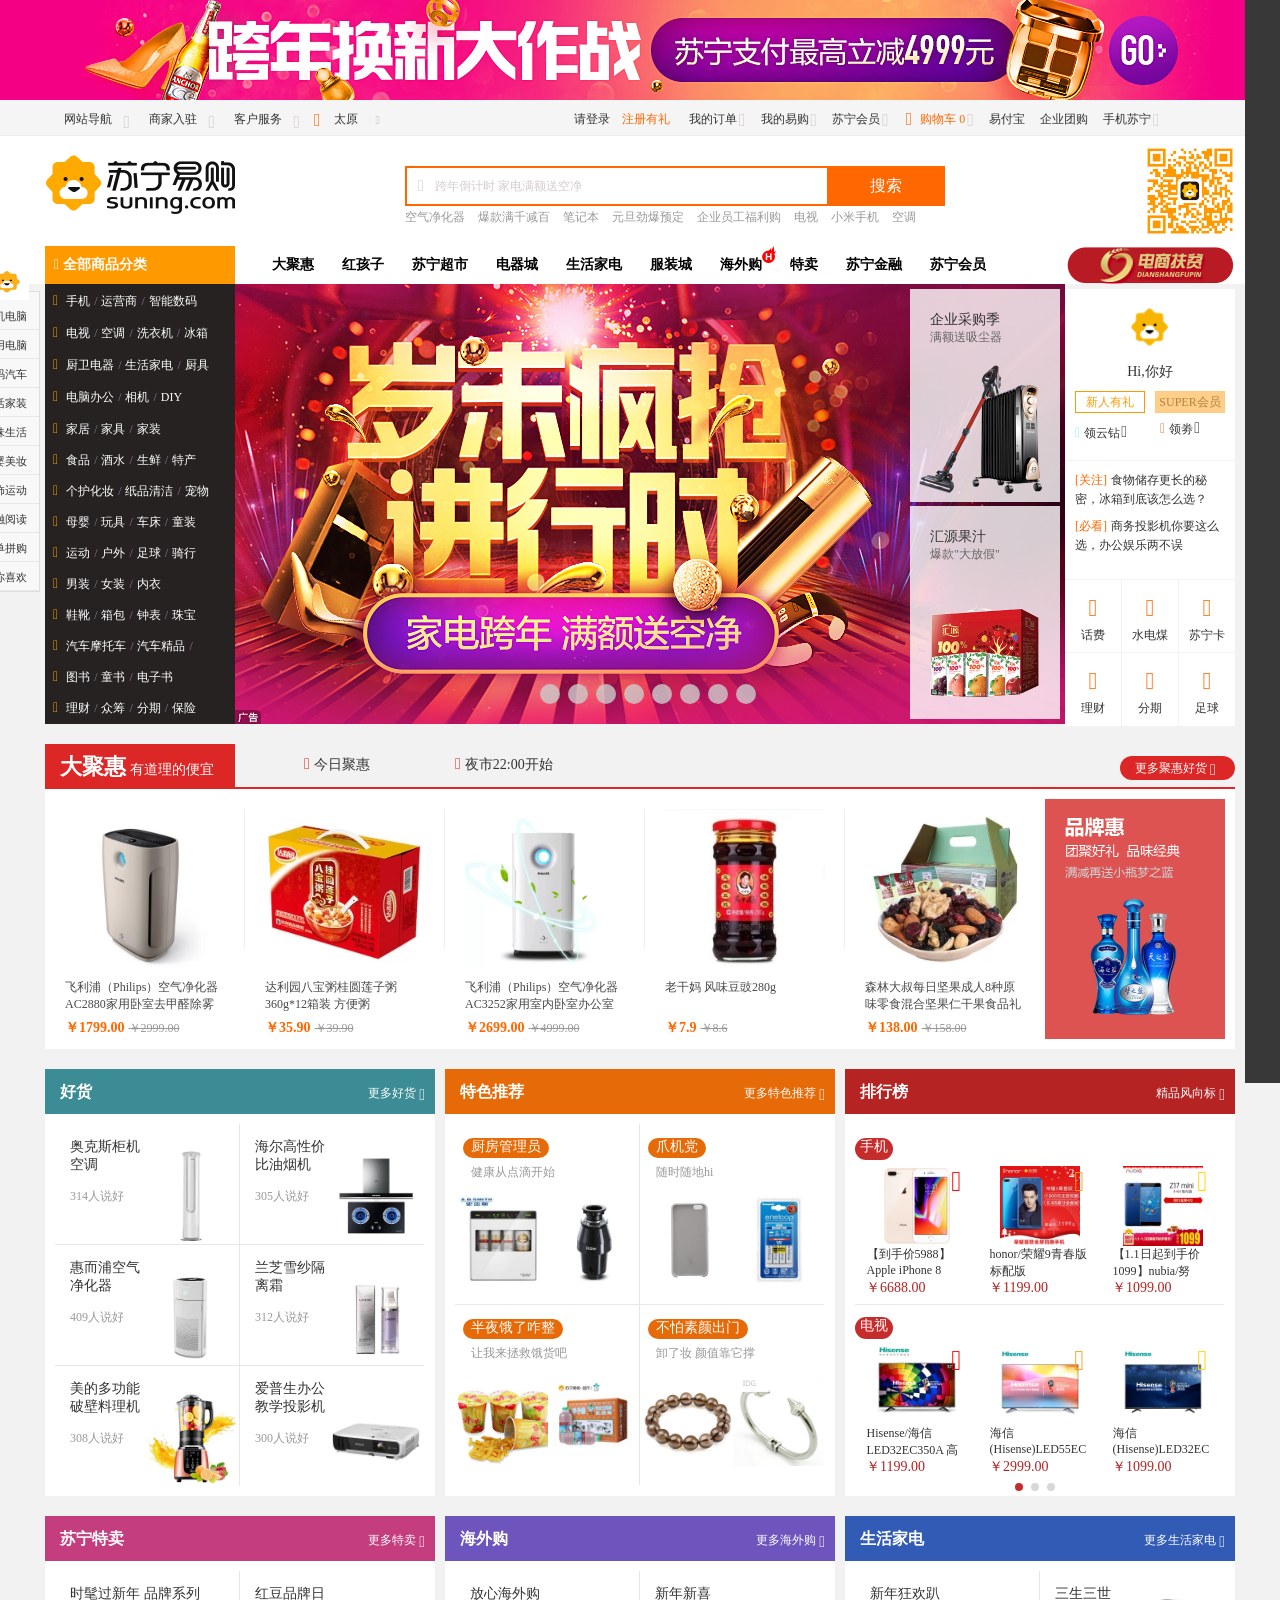
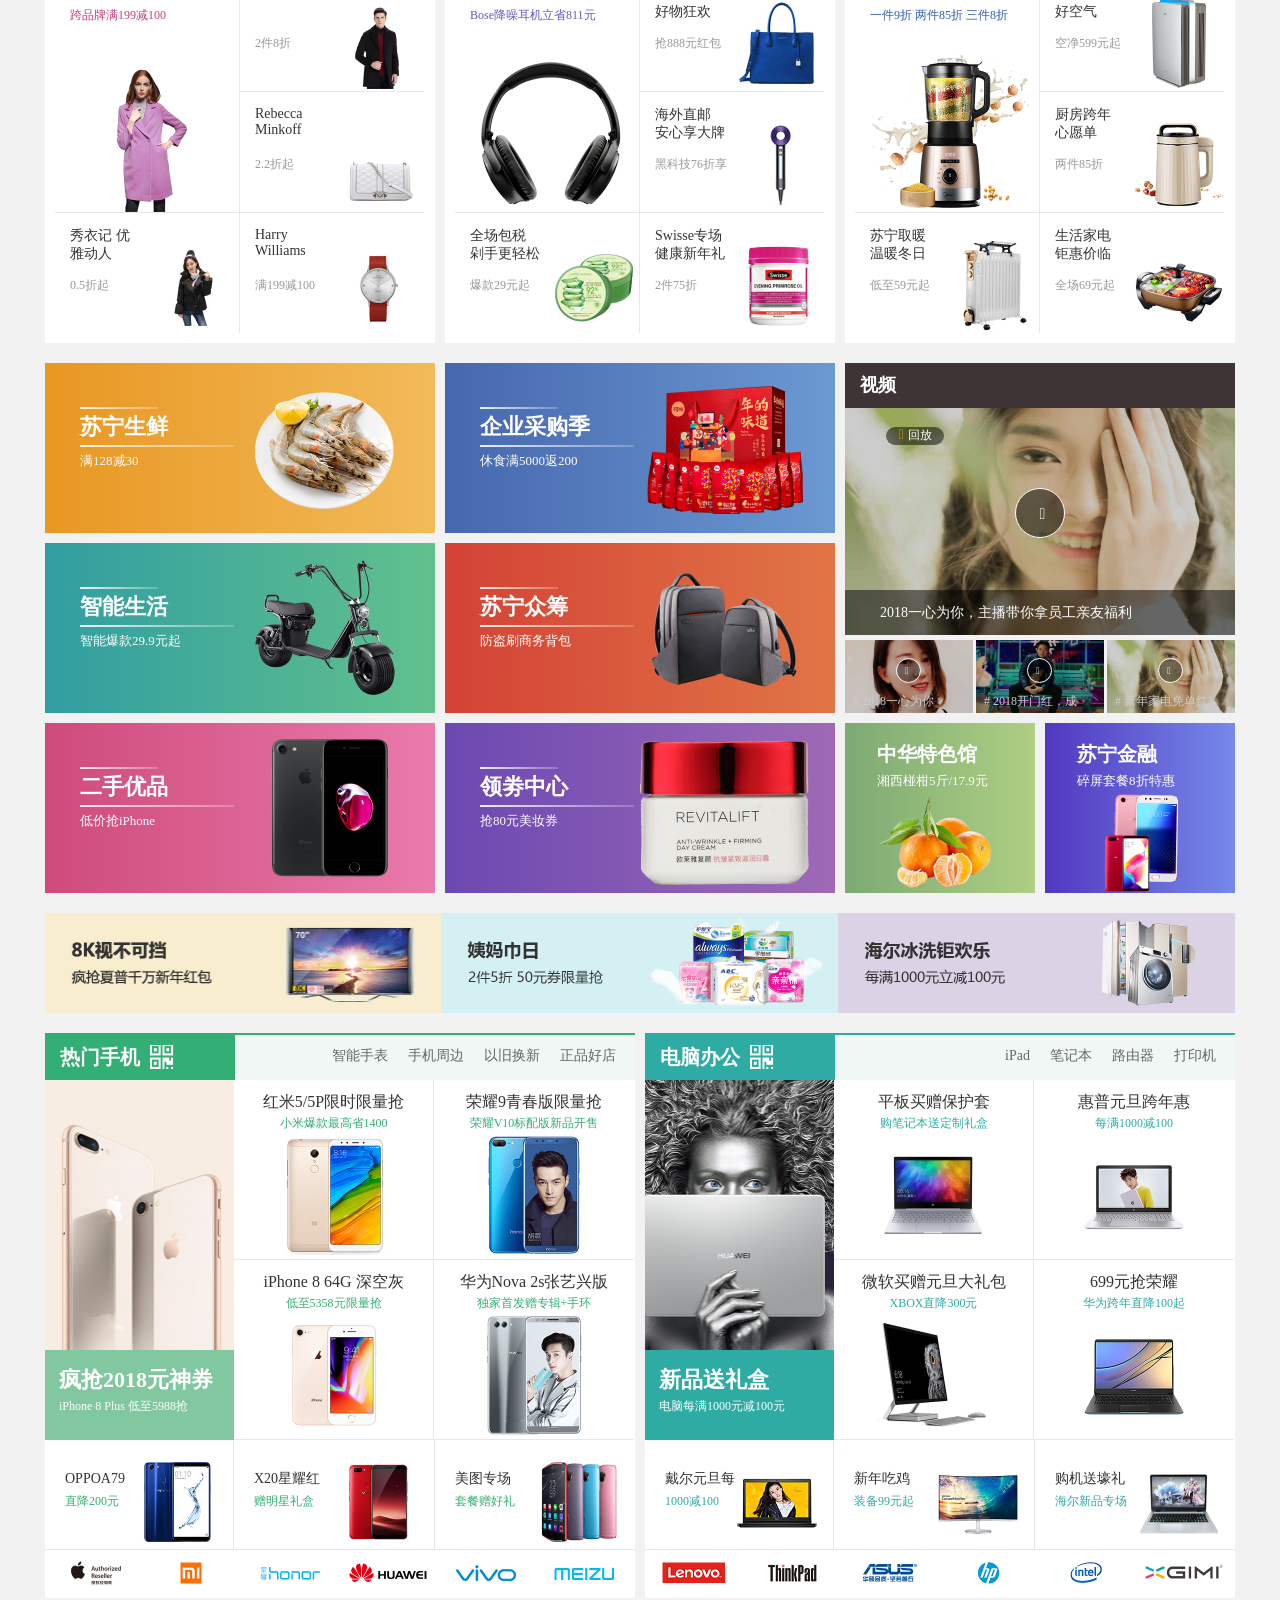
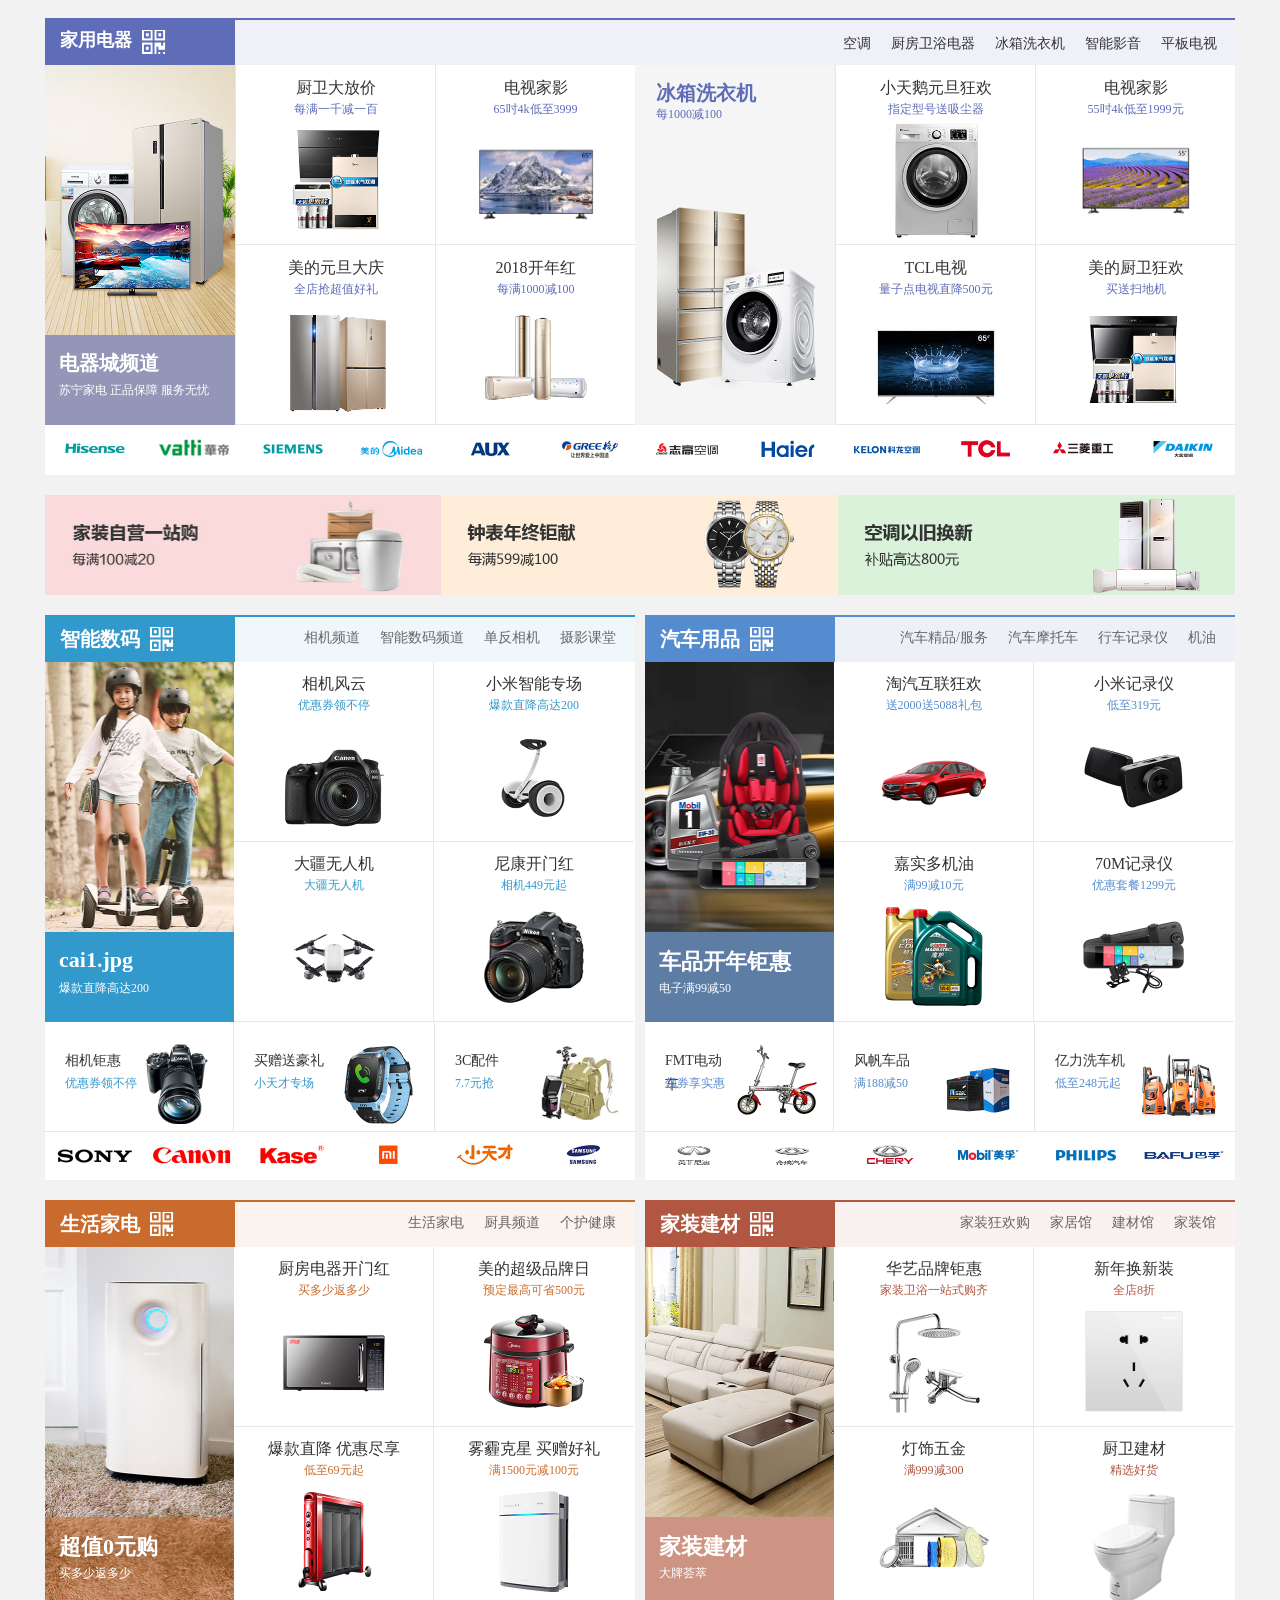
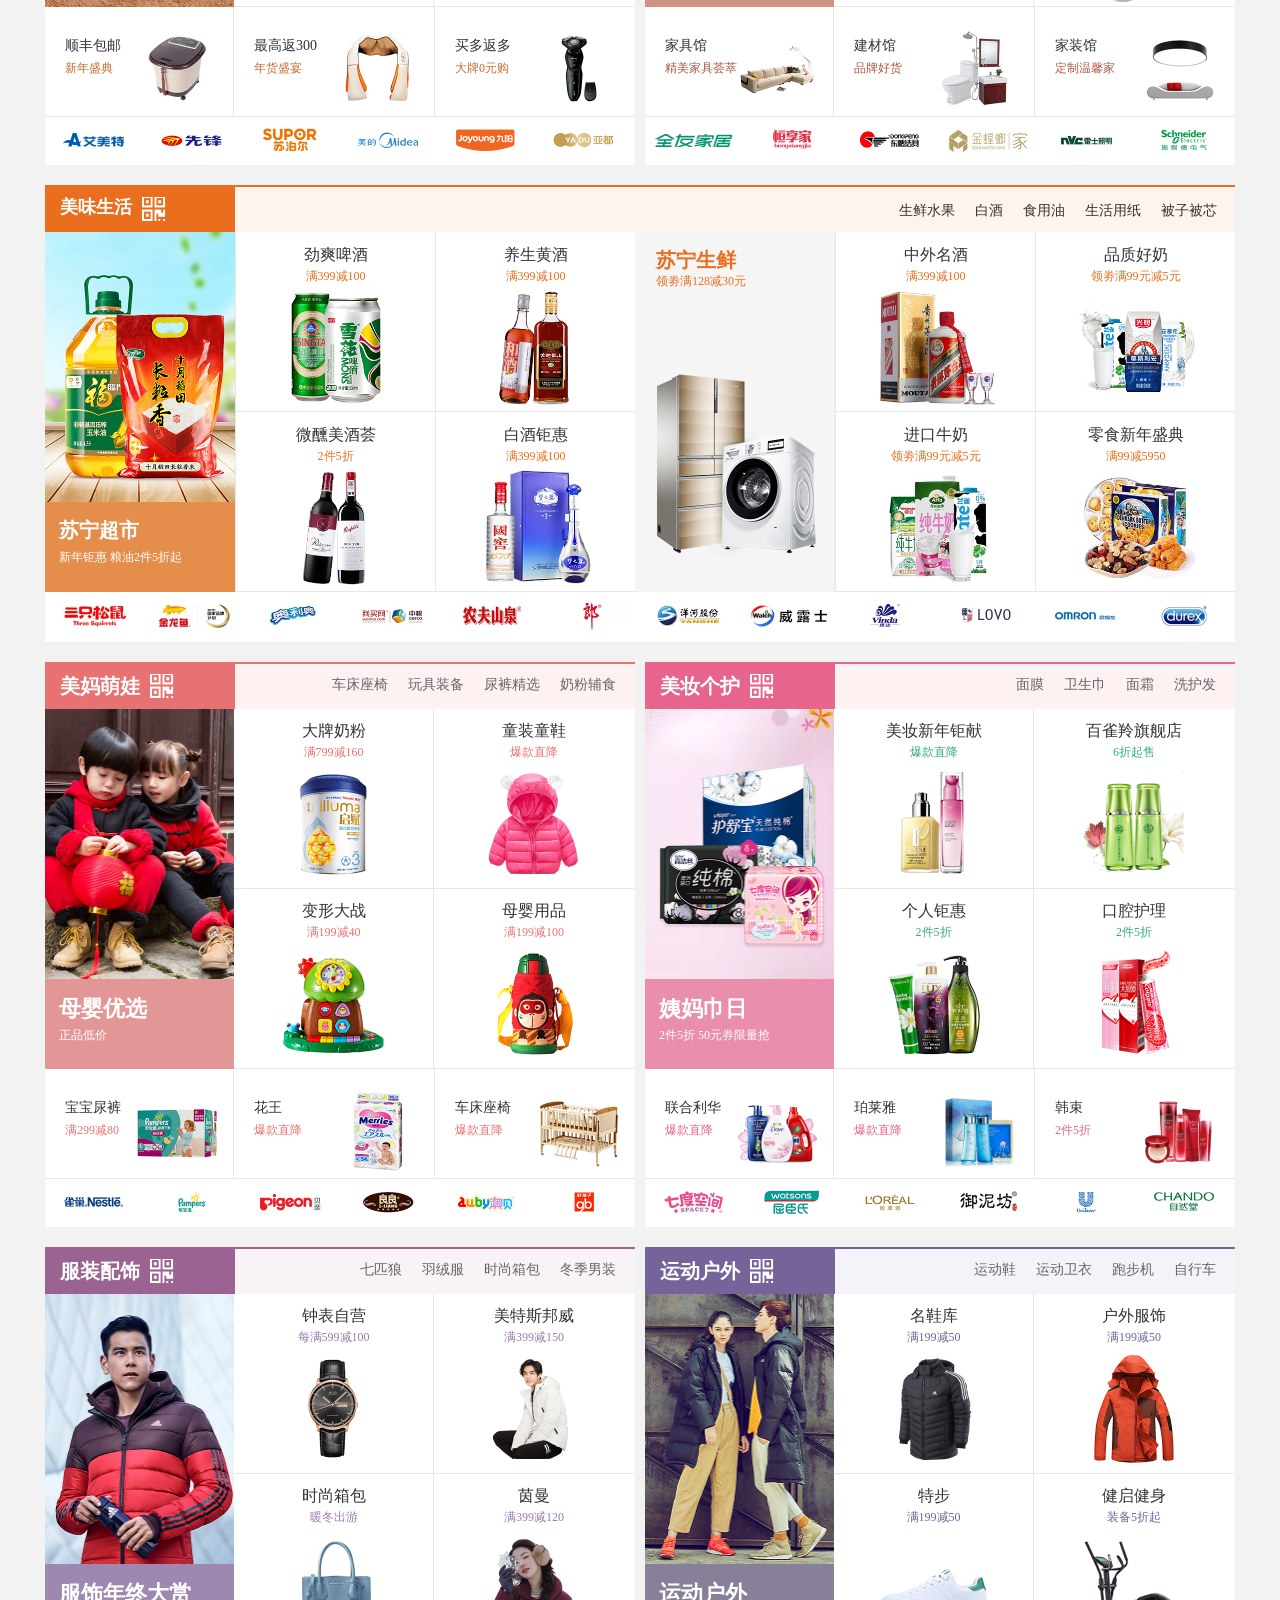
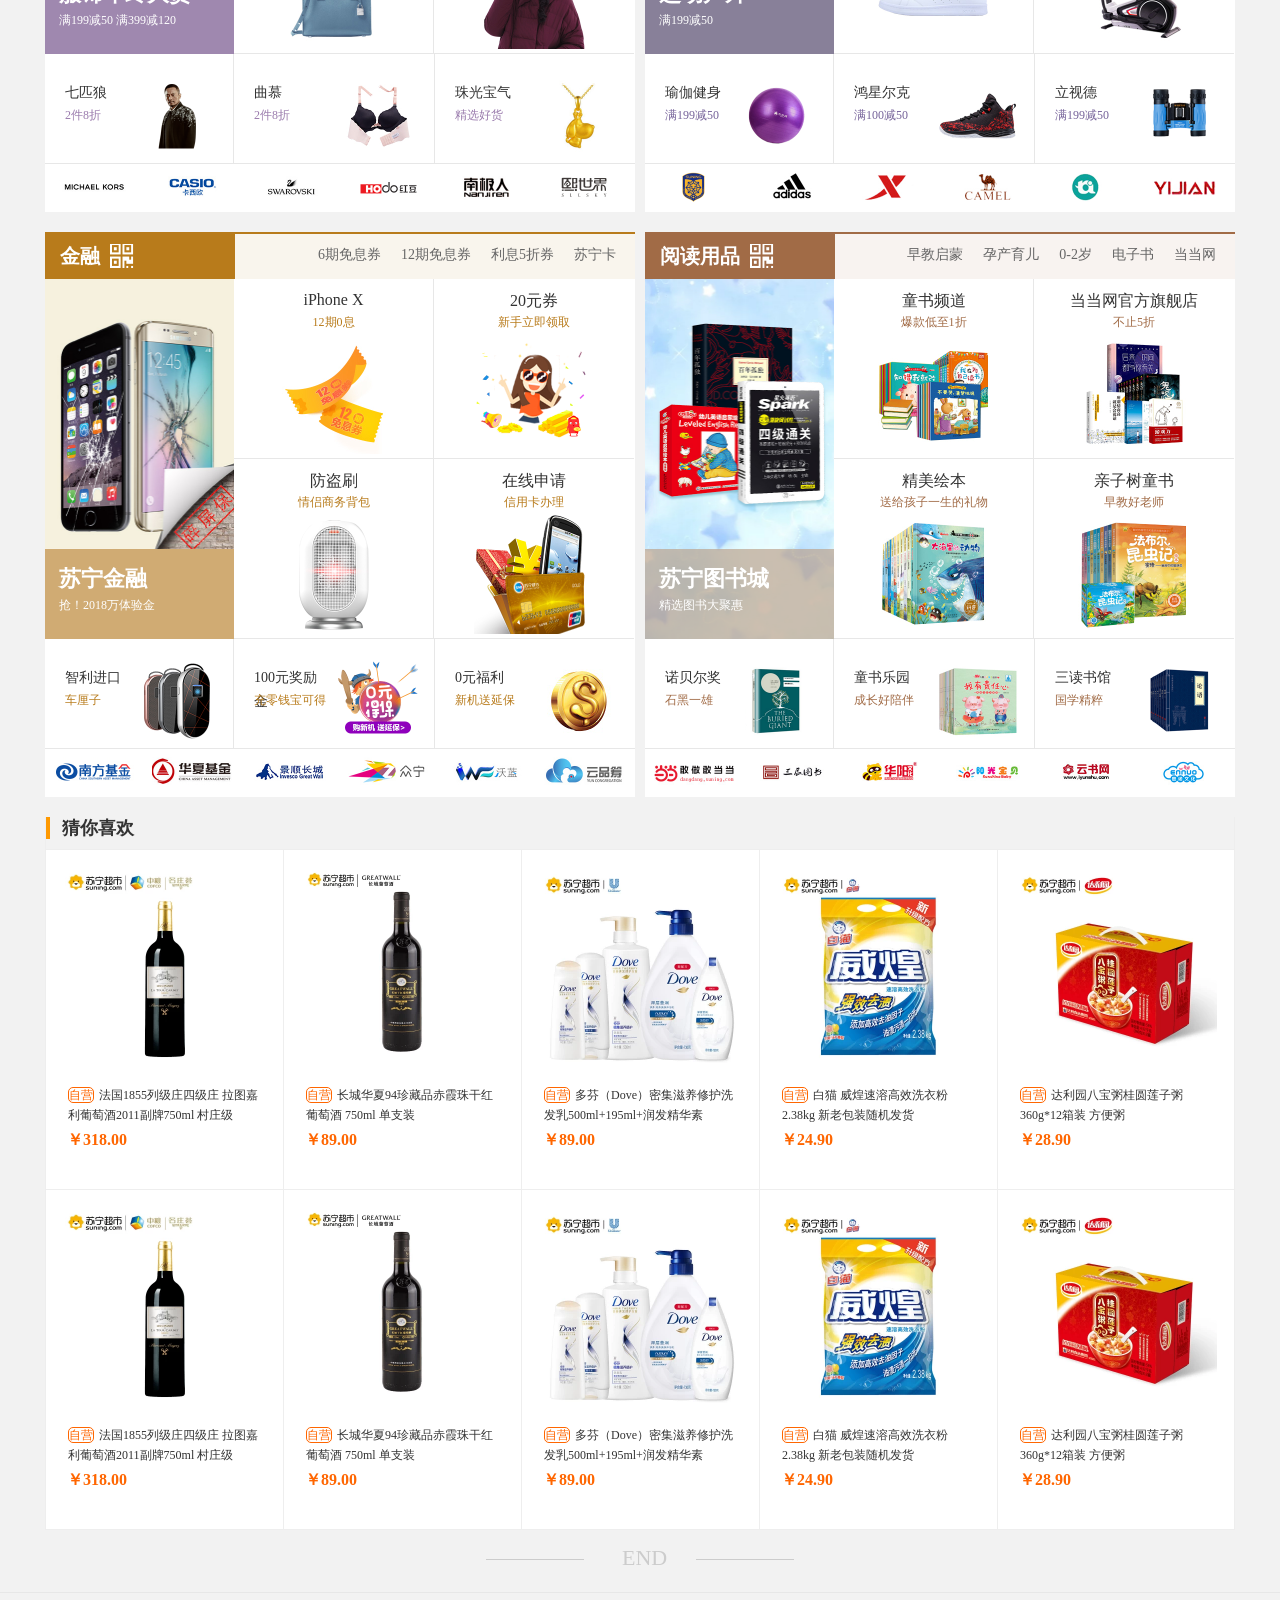
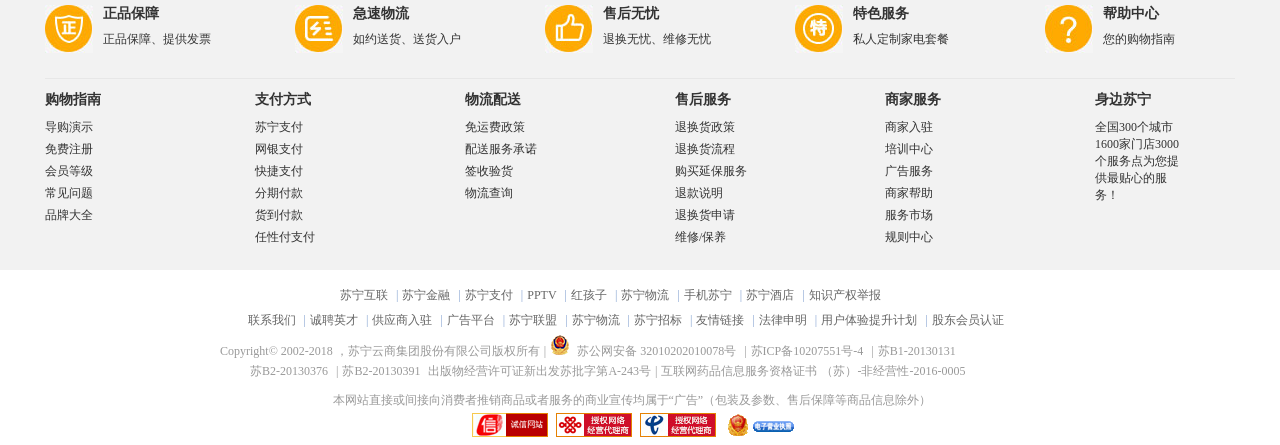
==== index.html @ 8b641350 "suning" ====
<!DOCTYPE html>
<html lang="en">
<head>
	<meta charset="UTF-8">
	<title>苏宁易购</title>
	<link rel="stylesheet" href="https://at.alicdn.com/t/font_525810_fkjdpnlaftxd2t9.css">
	<link rel="stylesheet" href="css/index.css">
	<link rel="stylesheet" href="css/base.css">
	<link rel="shortcut icon" href="img/touxiang.jpg">
</head>
<body>
	<div class="fixed">
		<ul>
			<li><a href=""></a></li>
			<li><a href=""></a></li>
			<li><a href=""></a></li>
			<li><a href=""></a></li>
			<li><a href=""></a></li>
			<li><a href=""></a></li>
			<li><a href=""></a></li>
			<li><a href=""></a></li>
			<li><a href=""></a></li>
			<li><a href=""></a></li>
		</ul>
	</div>
<!-- 头部开始 -->
	<div class="head">
		<a href="" class="head_box" title="跨年整体活动">
			<img src="img/shanchu.jpg" alt="" class="shanchu">
			<div class="head_img">
				<img src="img/head.jpg" alt="">
			</div>
		</a>
	</div>


<!-- 头部下登录-->
	<div class="hd">
		<div class="hd_box">
			<div class="hd_left">
				<div class="hd_four">
					<span>网站导航</span>
					<i class="iconfont">&#xe61a;</i>
				</div>
				<a href="" class="hd_four">
					<span class="two">商家入驻</span>
					<i class="iconfont">&#xe61a;</i>
				</a>
				<div class="hd_four">
					<span>客户服务</span>
					<i class="iconfont">&#xe61a;</i>
				</div>
				<div class="hd_four">
					<i class="iconfont icon1">&#xe601;</i>
					<span class="ditu">太原</span>
					<i class="iconfont icon2">&#xe666;</i>
				</div>
			</div>
			<div class="hd_right">
		<!-- 登录 -->
			<div class="denglu_box">
				<a href="">请登录</a>
				<a href="">注册有礼</a>
			</div>
		<!-- 登录结束 -->
	<!-- 我的 -->
			<div class="my">
				<a href="">我的订单</a>
				<i class="iconfont">&#xe61a;</i>
			</div>
			<div class="my">
				<a href="">我的易购</a>
				<i class="iconfont">&#xe61a;</i>
			</div>
			<div class="my">
				<a href="">苏宁会员</a>
				<i class="iconfont">&#xe61a;</i>
			</div>
			<div class="my">
				<i class="iconfont icon2">&#xe609;</i>
				<a href="" class="my_gouwu">购物车 0</a>
				<i class="iconfont">&#xe61a;</i>
			</div>
			<div class="my">
				<a href="">易付宝</a>
			</div>
			<div class="my">
				<a href="">企业团购</a>
			</div>
			<div class="my">
				<a href="">手机苏宁</a>
				<i class="iconfont">&#xe61a;</i>
			</div>
	<!-- 我的结束 -->
			</div>
		</div>
	</div>



<!-- 搜索-->
<div class="bai">
	<div class="sousuo">
		<div class="sousuo_L">
			<a href="">
				<img src="img/logo.jpg" alt="">
			</a>
		</div>
		<div class="sousuo_C">
			<div class="sousuo_box">
				<div class="sousuo_kuan">
					<div class="sousuo_left">
						<i class="iconfont">&#xe600;</i>
					</div>
					<div class="sousuo_center">
						<input type="text" value="跨年倒计时 家电满额送空净">
					</div>
					<a href="" class="sousuo_right">搜索</a>
				</div>
				<div class="sousuo_bottom">
					<a href="">空气净化器</a>
					<a href="">爆款满千减百</a>
					<a href="">笔记本</a>
					<a href="">元旦劲爆预定</a>
					<a href="">企业员工福利购</a>
					<a href="">电视</a>
					<a href="">小米手机</a>
					<a href="">空调</a>
				</div>
			</div>
		</div>
		<div class="sousuo_R">
			<img src="img/erweima.jpg" alt="">
		</div>
	</div>
<!-- 搜索结束 -->
<!-- 导航开始 -->
	<div class="nav">
		<div class="nav_left">
			<i class="iconfont">&#xe845;</i>
			<span>全部商品分类</span>
		</div>
		<div class="nav_center">
			<ul class="center_box">
				<li>
					<a href="">大聚惠</a>
					<div class="beijing"></div>
				</li>
				<li>
					<a href="">红孩子</a>
					<div class="beijing"></div>
				</li>
				<li>
					<a href="">苏宁超市</a>
					<div class="beijing"></div>
				</li>
				<li>
					<a href="">电器城</a>
					<div class="beijing"></div>
				</li>
				<li>
					<a href="">生活家电</a>
					<div class="beijing"></div>
				</li>
				<li>
					<a href="">服装城</a>
					<div class="beijing"></div>
				</li>
				<li>
					<a href="">海外购</a>
					<div class="H"></div>
					<div class="beijing"></div>
				</li>
				<li>
					<a href="">特卖</a>
					<div class="beijing"></div>
				</li>
				<li>
					<a href="">苏宁金融</a>
					<div class="beijing"></div>
				</li>
				<li>
					<a href="">苏宁会员</a>
					<div class="beijing"></div>
				</li>
			</ul>
		</div>
		<div class="nav_right">
			<a href=""><img src="img/nav.jpg" alt=""></a>
		</div>
	</div>
</div>


<!-- banner-->
	<div class="banner">
		<div class="banner_box">
			<div class="banner_hezi">
				<ul class="banner_left">
					<li class="br_word">
						<i class="iconfont">&#xe615;</i>
						<a href="">手机</a>
						<span>/</span>
						<a href="">运营商</a>
						<span>/</span>
						<a href="">智能数码</a>
					</li>
					<li class="br_word">
						<i class="iconfont">&#xe61b;</i>
						<a href="">电视</a>
						<span>/</span>
						<a href="">空调</a>
						<span>/</span>
						<a href="">洗衣机</a>
						<span>/</span>
						<a href="">冰箱</a>
					</li>
					<li class="br_word">
						<i class="iconfont">&#xe620;</i>
						<a href="">厨卫电器</a>
						<span>/</span>
						<a href="">生活家电</a>
						<span>/</span>
						<a href="">厨具</a>
					</li>
					<li class="br_word">
						<i class="iconfont">&#xe603;</i>
						<a href="">电脑办公</a>
						<span>/</span>
						<a href="">相机</a>
						<span>/</span>
						<a href="">DIY</a>
					</li>
					<li class="br_word br_word1">
						<i class="iconfont">&#xe618;</i>
						<a href="">家居</a>
						<span>/</span>
						<a href="">家具</a>
						<span>/</span>
						<a href="">家装</a>
					</li>
					<li class="br_word br_word1">
						<i class="iconfont">&#xe629;</i>
						<a href="">食品</a>
						<span>/</span>
						<a href="">酒水</a>
						<span>/</span>
						<a href="">生鲜</a>
						<span>/</span>
						<a href="">特产</a>
					</li>
					<li class="br_word br_word1">
						<i class="iconfont">&#xe640;</i>
						<a href="">个护化妆</a>
						<span>/</span>
						<a href="">纸品清洁</a>
						<span>/</span>
						<a href="">宠物</a>
					</li>
					<li class="br_word br_word1">
						<i class="iconfont">&#xe619;</i>
						<a href="">母婴</a>
						<span>/</span>
						<a href="">玩具</a>
						<span>/</span>
						<a href="">车床</a>
						<span>/</span>
						<a href="">童装</a>
					</li>
					<li class="br_word br_word1">
						<i class="iconfont">&#xe602;</i>
						<a href="">运动</a>
						<span>/</span>
						<a href="">户外</a>
						<span>/</span>
						<a href="">足球</a>
						<span>/</span>
						<a href="">骑行</a>
					</li>
					<li class="br_word br_word1">
						<i class="iconfont">&#xe61e;</i>
						<a href="">男装</a>
						<span>/</span>
						<a href="">女装</a>
						<span>/</span>
						<a href="">内衣</a>
					</li>
					<li class="br_word br_word1">
						<i class="iconfont">&#xe60a;</i>
						<a href="">鞋靴</a>
						<span>/</span>
						<a href="">箱包</a>
						<span>/</span>
						<a href="">钟表</a>
						<span>/</span>
						<a href="">珠宝</a>
					</li>
					<li class="br_word br_word1">
						<i class="iconfont">&#xe60b;</i>
						<a href="">汽车摩托车</a>
						<span>/</span>
						<a href="">汽车精品</a>
						<span>/</span>
						
					</li>
					<li class="br_word br_word1">
						<i class="iconfont">&#xe671;</i>
						<a href="">图书</a>
						<span>/</span>
						<a href="">童书</a>
						<span>/</span>
						<a href="">电子书</a>
					</li>
					<li class="br_word br_word1">
						<i class="iconfont">&#xe69f;</i>
						<a href="">理财</a>
						<span>/</span>
						<a href="">众筹</a>
						<span>/</span>
						<a href="">分期</a>
						<span>/</span>
						<a href="">保险</a>
					</li>
				</ul>
				<ul class="banner_center">
					<li><a href=""><img src="img/banner8.jpg" alt=""></a></li>
					<li><a href=""><img src="img/banner2.jpg" alt=""></a></li>
					<li><a href=""><img src="img/banner3.jpg" alt=""></a></li>
					<li><a href=""><img src="img/banner4.jpg" alt=""></a></li>
					<li><a href=""><img src="img/banner5.jpg" alt=""></a></li>
					<li><a href=""><img src="img/banner6.jpg" alt=""></a></li>
					<li><a href=""><img src="img/banner7.jpg" alt=""></a></li>
					<li><a href=""><img src="img/banner1.jpg" alt=""></a></li>
					<div class="banner_dian">
						<a href="" class="button"></a>
						<a href="" class="button"></a>
						<a href="" class="button"></a>
						<a href="" class="button"></a>
						<a href="" class="button"></a>
						<a href="" class="button"></a>
						<a href="" class="button"></a>
						<a href="" class="button"></a>
					</div>
					<div class="center_left">
						<a href="" class="center_top" title="企业采购季">
							<div>企业采购季</div>
							<div>满额送吸尘器</div>
							<img src="img/banner9.jpg" alt="">
						</a>
						<a href="" class="center_bottom" title="汇源果汁">
							<div>汇源果汁</div>
							<div>爆款"大放假"</div>
							<img src="img/banner10.jpg" alt="">
						</a>
					</div>
					<a href="" class="zuojian">
						<i class="iconfont">&#xe604;</i>
					</a>
					<a href="" class="youjian">
						<i class="iconfont">&#xe605;</i>
					</a>
				</ul>
				<div class="banner_right">
					<div class="right_top">
						<a href="" class="touxiang">
							<img src="img/touxiang.jpg" alt="">
						</a>
						<div class="hi">Hi,你好</div>
						<div class="xinren">新人有礼</div>
						<div class="huiyuan">SUPER会员</div>
						<a href="" class="zuan">
							<i class="iconfont">&#xe64e;</i>
							<span>领云钻</span>
							<i class="iconfont icon1">&#xe61c;</i>
						</a>
						<a href="" class="juan">
							<i class="iconfont">&#xe693;</i>
							<span>领劵</span>
							<i class="iconfont icon1">&#xe61c;</i>
						</a>
					</div>
					<div class="right_center">
						<a href="" class="one">[关注]</a>
						<a href="">食物储存更长的秘密，冰箱到底该怎么选？</a>
						<div class="bikan">
							<a href="" class="one">[必看]</a>
							<a href="">商务投影机你要这么选，办公娱乐两不误</a>
						</div>
					</div>
					<ul class="right_bottom">
						<li class="top">
							<a href="">
								<i class="iconfont">&#xe606;</i>
								<div>话费</div>
							</a>
						</li>
						<li class="top">
							<a href="">
								<i class="iconfont">&#xe627;</i>
								<div>水电煤</div>
							</a>
						</li>
						<li class="top">
							<a href="">
								<i class="iconfont">&#xe669;</i>
								<div>苏宁卡</div>
							</a>
						</li>
						<li class="bottom">
							<a href="">
								<i class="iconfont">&#xe634;</i>
								<div>理财</div>
							</a>
						</li>
						<li class="bottom">
							<a href="">
								<i class="iconfont">&#xe61d;</i>
								<div>分期</div>
							</a>
						</li>
						<li class="bottom">
							<a href="">
								<i class="iconfont">&#xe635;</i>
								<div>足球</div>
							</a>
						</li>
					</ul>
				</div>
			</div>
		</div>
	</div>



<!-- 聚惠-->
	<div class="juhui">
		<div class="juhui_top">
			<div class="juhui_left">
				<span>大聚惠</span>
				<span>有道理的便宜</span>
			</div>
			<a href="" class="jinri">
				<i class="iconfont">&#xe60c;</i>
				<span class="jinri_word">今日聚惠</span>
			</a>
			<a href="" class="yeshi">
				<i class="iconfont">&#xe607;</i>
				<span class="yeshi_word">夜市22:00开始</span>
			</a>
			<a href="" class="jiuhui_right">
				<span>更多聚惠好货</span>
				<div class="RR">
					<i class="iconfont">&#xe61c;</i>
				</div>
			</a>
		</div>
		<div class="juhui_bottom">
			<ul class="bottom_five">
				<li>
					<a href="" class="five_box" title="飞利浦（Philips）空气净化器 AC2880家用卧室去甲醛除雾霾杀菌PM2.5二手烟异味">
						<div class="five_top">
							<img src="img/juhui1.jpg" alt="">
						</div>
						<div class="five_shu"></div>
						<div class="five_center">
							<p>飞利浦（Philips）空气净化器 AC2880家用卧室去甲醛除雾</p>
						</div>
						<div class="five_jiage">
							<span>￥1799.00</span>
							<span>￥2999.00</span>
						</div>
					</a>
				</li>
				<li>
					<a href="" class="five_box" title="达利园八宝粥桂圆莲子粥360g*12箱装 方便粥">
						<div class="five_top">
							<img src="img/juhui2.jpg" alt="">
						</div>
						<div class="five_shu"></div>
						<div class="five_center">
							<p>达利园八宝粥桂圆莲子粥360g*12箱装 方便粥</p>
						</div>
						<div class="five_jiage">
							<span>￥35.90</span>
							<span>￥39.90</span>
						</div>
					</a>
				</li>
				<li>
					<a href="" class="five_box" title="飞利浦（Philips）空气净化器AC3252家用室内卧室办公室除甲醛雾霾烟尘PM2.5">
						<div class="five_top">
							<img src="img/juhui3.jpg" alt="">
						</div>
						<div class="five_shu"></div>
						<div class="five_center">
							<p>飞利浦（Philips）空气净化器AC3252家用室内卧室办公室</p>
						</div>
						<div class="five_jiage">
							<span>￥2699.00</span>
							<span>￥4999.00</span>
						</div>
					</a>
				</li>
				<li>
					<a href="" class="five_box" title="老干妈 风味豆豉280g">
						<div class="five_top">
							<img src="img/juhui4.jpg" alt="">
						</div>
						<div class="five_shu"></div>
						<div class="five_center">
							<p>老干妈 风味豆豉280g</p>
						</div>
						<div class="five_jiage">
							<span>￥7.9</span>
							<span>￥8.6</span>
						</div>
					</a>
				</li>
				<li>
					<a href="" class="five_box" title="森林大叔每日坚果成人8种原味零食混合坚果仁干果食品礼包780克">
						<div class="five_top">
							<img src="img/juhui5.jpg" alt="">
						</div>
						<div class="five_center">
							<p>森林大叔每日坚果成人8种原味零食混合坚果仁干果食品礼</p>
						</div>
						<div class="five_jiage">
							<span>￥138.00</span>
							<span>￥158.00</span>
						</div>
					</a>
				</li>
				<a href="" class="juhui_zuojian juhui_jian">
					<i class="iconfont juhui_i">&#xe604;</i>
				</a>
				<a href="" class="juhui_youjian juhui_jian">
					<i class="iconfont juhui_i">&#xe605;</i>
				</a>
			</ul>
			<a href="" class="bottom_R">
				<img src="img/juhui6.jpg" alt="">
			</a>
		</div>
	</div>


<!-- 购物-->
	<!-- 好货-->
	<div class="haohuo">
		<div class="haohuo_box">
			<div class="haohuo_top">
				<span>好货</span>
				<a href="" class="tr">
					<span>更多好货</span>
					<i class="iconfont">&#xe61c;</i>
				</a>
			</div>
			<div class="haohuo_bottom">
				<ul>
					<li>
						<a href="" class="bottom_six">
							<div class="six_box">奥克斯柜机空调</div>
							<div class="six_img">
								<img src="img/haohuo1.jpg" alt="">
							</div>
							<div class="six_pingjia">314人说好</div>
						</a>
					</li>
					<li>
						<a href="" class="bottom_six no">
							<div class="six_box">海尔高性价比油烟机</div>
							<div class="six_img">
								<img src="img/haohuo2.jpg" alt="">
							</div>
							<div class="six_pingjia">305人说好</div>
						</a>
					</li>
					<li>
						<a href="" class="bottom_six">
							<div class="six_box">惠而浦空气净化器</div>
							<div class="six_img">
								<img src="img/haohuo3.jpg" alt="">
							</div>
							<div class="six_pingjia">409人说好</div>
						</a>
					</li>
					<li>
						<a href="" class="bottom_six no">
							<div class="six_box">兰芝雪纱隔离霜</div>
							<div class="six_img">
								<img src="img/haohuo4.jpg" alt="">
							</div>
							<div class="six_pingjia">312人说好</div>
						</a>
					</li>
					<li>
						<a href="" class="bottom_six dibu">
							<div class="six_box">美的多功能破壁料理机</div>
							<div class="six_img">
								<img src="img/haohuo5.jpg" alt="">
							</div>
							<div class="six_pingjia">308人说好</div>
						</a>
					</li>
					<li>
						<a href="" class="bottom_six no dibu">
							<div class="six_box">爱普生办公教学投影机</div>
							<div class="six_img">
								<img src="img/haohuo6.jpg" alt="">
							</div>
							<div class="six_pingjia">300人说好</div>
						</a>
					</li>
				</ul>
			</div>
		</div>
	<!-- 好货结束 -->
	<!-- 推荐开始 -->
		<div class="haohuo_box">
			<div class="haohuo_top top1">
				<span>特色推荐</span>
				<a href="" class="tr">
					<span>更多特色推荐</span>
					<i class="iconfont">&#xe61c;</i>
				</a>
			</div>
			<div class="tuijian_bottom">
				<ul>
					<li>
						<a href="" class="tuijian_four">
							<div class="four_yuanjiao">厨房管理员</div>
							<div class="four_word">健康从点滴开始</div>
							<img src="img/tuijian1.jpg" alt="" class="img_left">
							<img src="img/tuijian2.jpg" alt="" class="img_right">
						</a>
					</li>
					<li>
						<a href="" class="tuijian_four ff">
							<div class="four_yuanjiao yuanjiao2">爪机党</div>
							<div class="four_word">随时随地hi</div>
							<img src="img/tuijian3.jpg" alt="" class="img_left">
							<img src="img/tuijian4.jpg" alt="" class="img_right">
						</a>
					</li>
					<li>
						<a href="" class="tuijian_four bno">
							<div class="four_yuanjiao yuanjiao3">半夜饿了咋整</div>
							<div class="four_word">让我来拯救饿货吧</div>
							<img src="img/tuijian5.jpg" alt="" class="img_left">
							<img src="img/tuijian6.jpg" alt="" class="img_right">
						</a>
					</li>
					<li>
						<a href="" class="tuijian_four ff bno">
							<div class="four_yuanjiao yuanjiao3">不怕素颜出门</div>
							<div class="four_word">卸了妆 颜值靠它撑</div>
							<img src="img/tuijian7.jpg" alt="" class="img_left">
							<img src="img/tuijian8.jpg" alt="" class="img_right">
						</a>
					</li>
				</ul>
			</div>
		</div>
	<!-- 推荐结束 -->
	<!-- 排行榜开始 -->
		<div class="haohuo_box">
			<div class="haohuo_top top2">
				<span>排行榜</span>
				<a href="" class="tr">
					<span>精品风向标</span>
					<i class="iconfont">&#xe61c;</i>
				</a>
			</div>
			<div class="paihan_bottom">
				<ul class="paihan_three">
					<div class="paihan_yuanjiao">手机</div>
					<li>
						<a href="" class="three_top">
							<div class="paihan_img">
								<img src="img/paihan1.jpg" alt="">
								<i class="iconfont">&#xe60d;</i>
								<div class="shuzi">1</div>
							</div>
							<div class="paihan_jieshao">【到手价5988】Apple iPhone 8</div>
							<div class="paihan_jiage">￥6688.00</div>
						</a>
					</li>
					<li>
						<a href="" class="three_top">
							<div class="paihan_img">
								<img src="img/paihan2.jpg" alt="">
								<i class="iconfont icon2">&#xe60d;</i>
								<div class="shuzi">2</div>
							</div>
							<div class="paihan_jieshao">honor/荣耀9青春版标配版</div>
							<div class="paihan_jiage">￥1199.00</div>
						</a>
					</li>
					<li>
						<a href="" class="three_top">
							<div class="paihan_img">
								<img src="img/paihan3.jpg" alt="">
								<i class="iconfont icon3">&#xe60d;</i>
								<div class="shuzi">3</div>
							</div>
							<div class="paihan_jieshao">【1.1日起到手价1099】nubia/努</div>
							<div class="paihan_jiage">￥1099.00</div>
						</a>
					</li>
				</ul>
				<ul class="paihan_three">
					<div class="paihan_yuanjiao">电视</div>
					<li>
						<a href="" class="three_top">
							<div class="paihan_img">
								<img src="img/paihan4.jpg" alt="">
								<i class="iconfont">&#xe60d;</i>
								<div class="shuzi">1</div>
							</div>
							<div class="paihan_jieshao">Hisense/海信 LED32EC350A 高</div>
							<div class="paihan_jiage">￥1199.00</div>
						</a>
					</li>
					<li>
						<a href="" class="three_top">
							<div class="paihan_img">
								<img src="img/paihan5.jpg" alt="">
								<i class="iconfont icon2">&#xe60d;</i>
								<div class="shuzi">2</div>
							</div>
							<div class="paihan_jieshao">海信
							(Hisense)LED55EC</div>
							<div class="paihan_jiage">￥2999.00</div>
						</a>
					</li>
					<li>
						<a href="" class="three_top">
							<div class="paihan_img">
								<img src="img/paihan6.jpg" alt="">
								<i class="iconfont icon3">&#xe60d;</i>
								<div class="shuzi">3</div>
							</div>
							<div class="paihan_jieshao">海信(Hisense)LED32EC</div>
							<div class="paihan_jiage">￥1099.00</div>
						</a>
					</li>
				</ul>
				<a href="" class="paihan_button">
					<i class="iconfont">&#xe604;</i>
				</a>
				<a href="" class="paihan_button1">
					<i class="iconfont">&#xe605;</i>
				</a>
				<div class="bottom_button">
					<a href="" class="buttonbb"></a>
					<a href="" class="buttonbb"></a>
					<a href="" class="buttonbb"></a>
				</div>
			</div>
		</div>
	</div>
	<!-- 苏宁特卖-->
	<div class="temai">
		<div class="temai_box">
			<div class="temai_top">
				<span>苏宁特卖</span>
				<a href="" class="TRT">
					<span>更多特卖</span>
					<i class="iconfont">&#xe61c;</i>
				</a>
			</div>
			<div class="temai_bottom">
				<ul>
					<li>
						<a href="" class="bottom_one">
							<div class="temai_jieshao">时髦过新年 品牌系列</div>
							<div class="temai_zhekou">跨品牌满199减100</div>
							<img src="img/temai1.jpg" alt="">
						</a>
					</li>
					<li>
						<a href="" class="bottom_two">
							<div class="temai_name">红豆品牌日</div>
							<div class="temai_zhekou1">2件8折</div>
							<img src="img/temai2.jpg" alt="">
						</a>
					</li>
					<li>
						<a href="" class="bottom_two">
							<div class="temai_name">Rebecca Minkoff</div>
							<div class="temai_zhekou1">2.2折起</div>
							<img src="img/temai3.jpg" alt="">
						</a>
					</li>
					<li class="ee">
						<a href="" class="bottom_two">
							<div class="temai_name">秀衣记 优雅动人</div>
							<div class="temai_zhekou1">0.5折起</div>
							<img src="img/temai4.jpg" alt="">
						</a>
					</li>
					<li class="ee1">
						<a href="" class="bottom_two">
							<div class="temai_name">Harry Williams</div>
							<div class="temai_zhekou1">满199减100</div>
							<img src="img/temai5.jpg" alt="">
						</a>
					</li>
				</ul>
			</div>
		</div>
	<!-- 苏宁特卖结束 -->
	<!-- 海外购开始 -->
		<div class="temai_box">
			<div class="temai_top haiwai">
				<span>海外购</span>
				<a href="" class="TRT">
					<span>更多海外购</span>
					<i class="iconfont">&#xe61c;</i>
				</a>
			</div>
			<div class="temai_bottom">
				<ul>
					<li>
						<a href="" class="bottom_one">
							<div class="temai_jieshao">放心海外购</div>
							<div class="temai_zhekou haiwai_zhekou">Bose降噪耳机立省811元</div>
							<img src="img/haiwaigou1.jpg" alt="">
						</a>
					</li>
					<li>
						<a href="" class="bottom_two">
							<div class="temai_name">新年新喜 好物狂欢</div>
							<div class="temai_zhekou1">抢888元红包</div>
							<img src="img/ha1waigou2.jpg" alt="">
						</a>
					</li>
					<li>
						<a href="" class="bottom_two">
							<div class="temai_name">海外直邮 安心享大牌</div>
							<div class="temai_zhekou1">黑科技76折享</div>
							<img src="img/ha1waigou3.jpg" alt="">
						</a>
					</li>
					<li class="ee">
						<a href="" class="bottom_two">
							<div class="temai_name">全场包税 剁手更轻松</div>
							<div class="temai_zhekou1">爆款29元起</div>
							<img src="img/ha1waigou4.jpg" alt="">
						</a>
					</li>
					<li class="ee1">
						<a href="" class="bottom_two">
							<div class="temai_name">Swisse专场 健康新年礼</div>
							<div class="temai_zhekou1">2件75折</div>
							<img src="img/ha1waigou5.jpg" alt="">
						</a>
					</li>
				</ul>
			</div>
		</div>
	<!-- 海外购结束 -->
	<!-- 生活家电开始 -->
		<div class="temai_box">
			<div class="temai_top shenghuo">
				<span>生活家电</span>
				<a href="" class="TRT">
					<span>更多生活家电</span>
					<i class="iconfont">&#xe61c;</i>
				</a>
			</div>
			<div class="temai_bottom">
				<ul>
					<li>
						<a href="" class="bottom_one">
							<div class="temai_jieshao">新年狂欢趴</div>
							<div class="temai_zhekou shenghuo_zhekou">一件9折 两件85折 三件8折</div>
							<img src="img/shenghuo1.jpg" alt="">
						</a>
					</li>
					<li>
						<a href="" class="bottom_two">
							<div class="temai_name">三生三世 好空气</div>
							<div class="temai_zhekou1">空净599元起</div>
							<img src="img/shenghuo2.jpg" alt="">
						</a>
					</li>
					<li>
						<a href="" class="bottom_two">
							<div class="temai_name">厨房跨年 心愿单</div>
							<div class="temai_zhekou1">两件85折</div>
							<img src="img/shenghuo3.jpg" alt="">
						</a>
					</li>
					<li class="ee">
						<a href="" class="bottom_two">
							<div class="temai_name">苏宁取暖 温暖冬日</div>
							<div class="temai_zhekou1">低至59元起</div>
							<img src="img/shenghuo4.jpg" alt="">
						</a>
					</li>
					<li class="ee1">
						<a href="" class="bottom_two">
							<div class="temai_name">生活家电 钜惠价临</div>
							<div class="temai_zhekou1">全场69元起</div>
							<img src="img/shenghuo5.jpg" alt="">
						</a>
					</li>
				</ul>
			</div>
		</div>
	</div>
<!-- 苏宁产品介绍-->
	<div class="suning">
		<div class="suning_left">
			<ul>
				<li>
					<a href="" class="suning_six">
						<div class="heng_one"></div>
						<div class="one_word">苏宁生鲜</div>
						<div class="heng_two"></div>
						<div class="two_word">满128减30</div>
						<div class="suning_img">
							<img src="img/shengxian.jpg" alt="">
						</div>
					</a>
				</li>
				<li>
					<a href="" class="suning_six ss">
						<div class="heng_one"></div>
						<div class="one_word">企业采购季</div>
						<div class="heng_two"></div>
						<div class="two_word">休食满5000返200</div>
						<div class="suning_img">
							<img src="img/suning2.jpg" alt="">
						</div>
					</a>
				</li>
				<li>
					<a href="" class="suning_six ss1">
						<div class="heng_one"></div>
						<div class="one_word">智能生活</div>
						<div class="heng_two"></div>
						<div class="two_word">智能爆款29.9元起</div>
						<div class="suning_img">
							<img src="img/suning3.jpg" alt="">
						</div>
					</a>
				</li>
				<li>
					<a href="" class="suning_six ss2">
						<div class="heng_one"></div>
						<div class="one_word">苏宁众筹</div>
						<div class="heng_two"></div>
						<div class="two_word">防盗刷商务背包</div>
						<div class="suning_img">
							<img src="img/suning4.jpg" alt="">
						</div>
					</a>
				</li>
				<li>
					<a href="" class="suning_six ss3">
						<div class="heng_one"></div>
						<div class="one_word">二手优品</div>
						<div class="heng_two"></div>
						<div class="two_word">低价抢iPhone</div>
						<div class="suning_img">
							<img src="img/suning5.jpg" alt="">
						</div>
					</a>
				</li>
				<li>
					<a href="" class="suning_six ss4">
						<div class="heng_one"></div>
						<div class="one_word">领劵中心</div>
						<div class="heng_two"></div>
						<div class="two_word">抢80元美妆券</div>
						<div class="suning_img">
							<img src="img/suning6.jpg" alt="">
						</div>
					</a>
				</li>
			</ul>
		</div>
		<div class="suning_right">
			<div class="rr-top">
				<div class="op">视频</div>
				<a href="" class="shipin_center">
					<img src="img/shiping1.jpg" alt="">
					<img src="img/shiping2.jpg" alt="">
					<img src="img/shiping3.jpg" alt="">
					<div class="touming">
						<div class="huifang">
							<i class="iconfont">&#xe60e;</i>
							<span>回放</span>
						</div>
						<div class="shipin">
							<i class="iconfont">&#xe621;</i>
						</div>
						<div class="touming_bb">
							<span>2018一心为你，主播带你拿员工亲友福利</span>
						</div>
					</div>
				</a>
				<a href="" class="shiping_bottom">
					<ul>
						<li>
							<div class="bbtt">
								<img src="img/shiping1.jpg" alt="">
								<p># 2018一心为你</p>
								<div class="bbtt_tm"></div>
								<div class="bbtt_shipin">
									<i class="iconfont">&#xe621;</i>
								</div>
							</div>
						</li>
						<li>
							<div class="bbtt">
								<img src="img/shiping2.jpg" alt="">
								<p># 2018开门红，成</p>
								<div class="bbtt_tm"></div>
								<div class="bbtt_shipin">
									<i class="iconfont">&#xe621;</i>
								</div>
							</div>
						</li>
						<li>
							<div class="bbtt bbtt1">
								<img src="img/shiping3.jpg" alt="">
								<p># 新年家电免单红</p>
								<div class="bbtt_tm"></div>
								<div class="bbtt_shipin">
									<i class="iconfont">&#xe621;</i>
								</div>
							</div>
						</li>
					</ul>
					<div class="left_zou">
						<i class="iconfont">&#xe604;</i>
					</div>
					<div class="right_you">
						<i class="iconfont">&#xe605;</i>
					</div>
				</a>
			</div>
			<div class="rr_bottom">
				<a href="" class="ll">
					<div class="ll_word">中华特色馆</div>
					<div class="ll_word2">湘西椪柑5斤/17.9元</div>
					<img src="img/shipin4.jpg" alt="">
				</a>
				<a href="" class="rr">
					<div class="rr_word">苏宁金融</div>
					<div class="ll_word2">碎屏套餐8折特惠</div>
					<img src="img/shipin5.jpg" alt="">
				</a>
			</div>
		</div>
	</div>


<!-- 图片墙1-->
	<div class="tupian">
		<a href="" class="tupian_box" title="8K视不可挡"><img src="img/dianshi1.jpg" alt=""></a>
		<a href="" class="tupian_box"><img src="img/dianshi2.jpg" alt=""></a>
		<a href="" class="tupian_box" title="海尔 冰洗"><img src="img/dianshi3.jpg" alt=""></a>
	</div>
<!-- 手机电脑-->
	<div class="shuma">
		<div class="shuma_box">
			<div class="shouji_top">
				<div class="t_left">
					<span>热门手机</span>
					<div class="erweima_box">
						<img src="img/erweima1.jpg" alt="">
					</div>
				</div>
				<div class="t_right">
					<a href="" class="title">智能手表</a>
					<a href="" class="title">手机周边</a>
					<a href="" class="title">以旧换新</a>
					<a href="" class="title">正品好店</a>
				</div>
			</div>
			<div class="shouji_center">
				<a href="" class="c_left">
					<img src="img/shouji1.jpg" alt="">
					<div class="t_touming"></div>
					<div class="c_bottom">
						<div class="c-b">疯抢2018元神券</div>
						<div class="c-b1">iPhone 8 Plus 低至5988抢</div>
					</div>
				</a>
				<ul>
					<li>
						<a href="" class="c_right c_t">
							<div class="ct_word">红米5/5P限时限量抢</div>
							<div class="ct_word1">小米爆款最高省1400</div>
							<div class="ct_img">
								<img src="img/shouji2.jpg" alt="">
							</div>
						</a>
					</li>
					<li>
						<a href="" class="c_right">
							<div class="ct_word">荣耀9青春版限量抢</div>
							<div class="ct_word1">荣耀V10标配版新品开售</div>
							<div class="ct_img">
								<img src="img/shouji3.jpg" alt="">
							</div>
						</a>
					</li>
					<li>
						<a href="" class="c_right c_t">
							<div class="ct_word">iPhone 8 64G 深空灰</div>
							<div class="ct_word1">低至5358元限量抢</div>
							<div class="ct_img">
								<img src="img/shouji4.jpg" alt="">
							</div>
						</a>
					</li>
					<li>
						<a href="" class="c_right">
							<div class="ct_word">华为Nova 2s张艺兴版</div>
							<div class="ct_word1">独家首发赠专辑+手环</div>
							<div class="ct_img">
								<img src="img/shouji5.jpg" alt="">
							</div>
						</a>
					</li>
				</ul>
			</div>
			<div class="shouji_bottom">
				<ul>
					<li>
						<a href="" class="bm_tt">
							<div class="bm_wenzi">OPPOA79</div>
							<div class="bm_wenzi2">直降200元</div>
							<div class="bm_img">
								<img src="img/shouji6.jpg" alt="">
							</div>
						</a>
					</li>
					<li>
						<a href="" class="bm_tt bm_tt2">
							<div class="bm_wenzi">X20星耀红</div>
							<div class="bm_wenzi2">赠明星礼盒</div>
							<div class="bm_img">
								<img src="img/shouji7.jpg" alt="">
							</div>
						</a>
					</li>
					<li>
						<a href="" class="bm_tt bm_tt3">
							<div class="bm_wenzi">美图专场</div>
							<div class="bm_wenzi2">套餐赠好礼</div>
							<div class="bm_img">
								<img src="img/shouji8.jpg" alt="">
							</div>
						</a>
					</li>
				</ul>
			</div>
			<div class="logo_qiang">
				<ul>
					<li><a href="" class="logo_hezi"><img src="img/logo1.jpg" alt=""></a></li>
					<li><a href="" class="logo_hezi"><img src="img/logo2.jpg" alt=""></a></li>
					<li><a href="" class="logo_hezi"><img src="img/logo3.jpg" alt=""></a></li>
					<li><a href="" class="logo_hezi"><img src="img/logo4.jpg" alt=""></a></li>
					<li><a href="" class="logo_hezi"><img src="img/logo5.jpg" alt=""></a></li>
					<li><a href="" class="logo_hezi"><img src="img/logo6.jpg" alt=""></a></li>
				</ul>
			</div>
		</div>
		<!-- 手机电脑右边 -->
		<div class="shuma_box">
			<div class="shouji_top diannao_top">
				<div class="t_left diannao_left">
					<span>电脑办公</span>
					<div class="erweima_box">
						<img src="img/erweima1.jpg" alt="">
					</div>
				</div>
				<div class="t_right">
					<a href="" class="title">iPad</a>
					<a href="" class="title">笔记本</a>
					<a href="" class="title">路由器</a>
					<a href="" class="title">打印机</a>
				</div>
			</div>
			<div class="shouji_center">
				<a href="" class="c_left">
					<img src="img/diannao1.jpg" alt="">
					<div class="t_touming"></div>
					<div class="c_bottom diannao_bottom">
						<div class="c-b">新品送礼盒</div>
						<div class="c-b1">电脑每满1000元减100元</div>
					</div>
				</a>
				<ul>
					<li>
						<a href="" class="c_right c_t">
							<div class="ct_word">平板买赠保护套</div>
							<div class="ct_word1 d_w">购笔记本送定制礼盒</div>
							<div class="ct_img">
								<img src="img/diannao2.jpg" alt="">
							</div>
						</a>
					</li>
					<li>
						<a href="" class="c_right">
							<div class="ct_word">惠普元旦跨年惠</div>
							<div class="ct_word1 d_w">每满1000减100</div>
							<div class="ct_img">
								<img src="img/diannao3.jpg" alt="">
							</div>
						</a>
					</li>
					<li>
						<a href="" class="c_right c_t">
							<div class="ct_word">微软买赠元旦大礼包</div>
							<div class="ct_word1 d_w">XBOX直降300元</div>
							<div class="ct_img">
								<img src="img/diannao4.jpg" alt="">
							</div>
						</a>
					</li>
					<li>
						<a href="" class="c_right">
							<div class="ct_word">699元抢荣耀</div>
							<div class="ct_word1 d_w">华为跨年直降100起</div>
							<div class="ct_img">
								<img src="img/diannao5.jpg" alt="">
							</div>
						</a>
					</li>
				</ul>
			</div>
			<div class="shouji_bottom">
				<ul>
					<li>
						<a href="" class="bm_tt">
							<div class="bm_wenzi">戴尔元旦每</div>
							<div class="bm_wenzi2 d_w1">1000减100</div>
							<div class="bm_img">
								<img src="img/diannao6.jpg" alt="">
							</div>
						</a>
					</li>
					<li>
						<a href="" class="bm_tt bm_tt2">
							<div class="bm_wenzi">新年吃鸡</div>
							<div class="bm_wenzi2 d_w1">装备99元起</div>
							<div class="bm_img">
								<img src="img/diannao7.jpg" alt="">
							</div>
						</a>
					</li>
					<li>
						<a href="" class="bm_tt bm_tt3">
							<div class="bm_wenzi">购机送壕礼</div>
							<div class="bm_wenzi2 d_w1">海尔新品专场</div>
							<div class="bm_img">
								<img src="img/diannao8.jpg" alt="">
							</div>
						</a>
					</li>
				</ul>
			</div>
			<div class="logo_qiang">
				<ul>
					<li><a href="" class="logo_hezi"><img src="img/diannaologo1.jpg" alt=""></a></li>
					<li><a href="" class="logo_hezi"><img src="img/diannaologo2.jpg" alt=""></a></li>
					<li><a href="" class="logo_hezi"><img src="img/diannaologo3.jpg" alt=""></a></li>
					<li><a href="" class="logo_hezi"><img src="img/diannaologo4.jpg" alt=""></a></li>
					<li><a href="" class="logo_hezi"><img src="img/diannaologo5.jpg" alt=""></a></li>
					<li><a href="" class="logo_hezi"><img src="img/diannaologo6.jpg" alt=""></a></li>
				</ul>
			</div>
		</div>
	</div>

<!-- 家用电器-->
	<div class="jiadian">
		<div class="jiadain_top">
			<div class="t_lt">
				<div class="t_word">家用电器</div>
				<div class="erwei_box">
					<img src="img/erweima1.jpg" alt="">
				</div>
			</div>
			<div class="jiadian_right">
				<a href="">平板电视</a>
				<a href="">智能影音</a>
				<a href="">冰箱洗衣机</a>
				<a href="">厨房卫浴电器</a>
				<a href="">空调</a>
			</div>
		</div>
		<div class="jiadian_center">
			<div class="jd_left">
				<a href="" class="jd_left">
					<img src="img/jiadian1.jpg" alt="">
					<div class="jd_touming"></div>
					<div class="jd_box">
						<div class="ow">电器城频道</div>
						<div class="tw">苏宁家电 正品保障 服务无忧</div>
					</div>
				</a>
			</div>
			<div class="jd_right">
				<ul>
					<li>
						<a href="" class="jd_four">
							<div class="jd_tp">厨卫大放价</div>
							<div class="jd_tp2">每满一千减一百</div>
							<div class="jd_img">
								<img src="img/jiadian2.jpg" alt="">
							</div>
						</a>
					</li>
					<li><a href="" class="jd_four">
						<div class="jd_tp">电视家影</div>
							<div class="jd_tp2">65吋4k低至3999</div>
							<div class="jd_img">
								<img src="img/jiadian3.jpg" alt="">
							</div>
					</a></li>
					<li><a href="" class="jd_four">
						<div class="jd_tp">美的元旦大庆</div>
							<div class="jd_tp2">全店抢超值好礼</div>
							<div class="jd_img">
								<img src="img/jiadian4.jpg" alt="">
							</div>
					</a></li>
					<li><a href="" class="jd_four">
						<div class="jd_tp">2018开年红</div>
							<div class="jd_tp2">每满1000减100</div>
							<div class="jd_img">
								<img src="img/jiadian5.jpg" alt="">
							</div>
					</a></li>
				</ul>
			</div>
			<div class="jd_left2">
				<a href="" class="jd_left2 jd_left">
					<img src="img/jiadian6.jpg" alt="">
					<div class="jd_touming"></div>
					<div class="zi">冰箱洗衣机</div>
					<div class="zi2">每1000减100</div>
				</a>
			</div>
			<div class="jd_right">
				<ul>
					<li>
						<a href="" class="jd_four">
							<div class="jd_tp">小天鹅元旦狂欢</div>
							<div class="jd_tp2">指定型号送吸尘器</div>
							<div class="jd_img">
								<img src="img/jiadian7.jpg" alt="">
							</div>
						</a>
					</li>
					<li><a href="" class="jd_four">
						<div class="jd_tp">电视家影</div>
							<div class="jd_tp2">55吋4k低至1999元</div>
							<div class="jd_img">
								<img src="img/jiadian8.jpg" alt="">
							</div>
					</a></li>
					<li><a href="" class="jd_four">
						<div class="jd_tp">TCL电视</div>
							<div class="jd_tp2">量子点电视直降500元</div>
							<div class="jd_img">
								<img src="img/jiadian9.jpg" alt="">
							</div>
					</a></li>
					<li><a href="" class="jd_four">
						<div class="jd_tp">美的厨卫狂欢</div>
							<div class="jd_tp2">买送扫地机</div>
							<div class="jd_img">
								<img src="img/jiadian10.jpg" alt="">
							</div>
					</a></li>
				</ul>
			</div>
		</div>
		<ul class="jiandian_bottom">
			<li><a href="" class="jiadian_logo"><img src="img/jiadianlogo1.jpg" alt=""></a></li>
			<li><a href="" class="jiadian_logo"><img src="img/jiadianlogo2.jpg" alt=""></a></li>
			<li><a href="" class="jiadian_logo"><img src="img/jiadianlogo3.jpg" alt=""></a></li>
			<li><a href="" class="jiadian_logo"><img src="img/jiadianlogo4.jpg" alt=""></a></li>
			<li><a href="" class="jiadian_logo"><img src="img/jiadianlogo5.jpg" alt=""></a></li>
			<li><a href="" class="jiadian_logo"><img src="img/jiadianlogo6.jpg" alt=""></a></li>
			<li><a href="" class="jiadian_logo"><img src="img/jiadianlogo7.jpg" alt=""></a></li>
			<li><a href="" class="jiadian_logo"><img src="img/jiadianlogo8.jpg" alt=""></a></li>
			<li><a href="" class="jiadian_logo"><img src="img/jiadianlogo9.jpg" alt=""></a></li>
			<li><a href="" class="jiadian_logo"><img src="img/jiadianlogo10.jpg" alt=""></a></li>
			<li><a href="" class="jiadian_logo"><img src="img/jiadianlogo11.jpg" alt=""></a></li>
			<li><a href="" class="jiadian_logo"><img src="img/jiadianlogo12.jpg" alt=""></a></li>
		</ul>
	</div>

<!-- 图片墙11-->
	<div class="tupian">
		<a href="" class="tupian_box" title="家装"><img src="img/tupian.jpg" alt=""></a>
		<a href="" class="tupian_box" title="钟表钜惠"><img src="img/tupian2.jpg" alt=""></a>
		<a href="" class="tupian_box" title="空调 以旧换新"><img src="img/tupian3.jpg" alt=""></a>
	</div>
<!-- 智能数码-->
	<div class="shuma">
		<div class="shuma_box">
			<div class="shouji_top zhineng_top">
				<div class="t_left zhineng_left">
					<span>智能数码</span>
					<div class="erweima_box">
						<img src="img/erweima1.jpg" alt="">
					</div>
				</div>
				<div class="t_right">
					<a href="" class="title">相机频道</a>
					<a href="" class="title">智能数码频道</a>
					<a href="" class="title">单反相机</a>
					<a href="" class="title">摄影课堂</a>

				</div>
			</div>
			<div class="shouji_center">
				<a href="" class="c_left">
					<img src="img/shuma1.jpg" alt="">
					<div class="t_touming"></div>
					<div class="c_bottom zhineng_bottom">
						<div class="c-b">cai1.jpg</div>
						<div class="c-b1">爆款直降高达200</div>
					</div>
				</a>
				<ul>
					<li>
						<a href="" class="c_right c_t">
							<div class="ct_word">相机风云</div>
							<div class="ct_word1 zhineng_word">优惠券领不停</div>
							<div class="ct_img">
								<img src="img/shuma2.jpg" alt="">
							</div>
						</a>
					</li>
					<li>
						<a href="" class="c_right">
							<div class="ct_word"><p class="img-name">小米智能专场</p></div>
							<div class="ct_word1 zhineng_word">爆款直降高达200</div>
							<div class="ct_img">
								<img src="img/shuma3.jpg" alt="">
							</div>
						</a>
					</li>
					<li>
						<a href="" class="c_right c_t">
							<div class="ct_word">大疆无人机</div>
							<div class="ct_word1 zhineng_word">大疆无人机</div>
							<div class="ct_img">
								<img src="img/shuma4.jpg" alt="">
							</div>
						</a>
					</li>
					<li>
						<a href="" class="c_right">
							<div class="ct_word">尼康开门红</div>
							<div class="ct_word1 zhineng_word">相机449元起</div>
							<div class="ct_img">
								<img src="img/shuma5.jpg" alt="">
							</div>
						</a>
					</li>
				</ul>
			</div>
			<div class="shouji_bottom">
				<ul>
					<li>
						<a href="" class="bm_tt">
							<div class="bm_wenzi">相机钜惠</div>
							<div class="bm_wenzi2 zn_wenzi">优惠券领不停</div>
							<div class="bm_img">
								<img src="img/shuma6.jpg" alt="">
							</div>
						</a>
					</li>
					<li>
						<a href="" class="bm_tt bm_tt2">
							<div class="bm_wenzi">买赠送豪礼</div>
							<div class="bm_wenzi2 zn_wenzi">小天才专场</div>
							<div class="bm_img">
								<img src="img/shuma7.jpg" alt="">
							</div>
						</a>
					</li>
					<li>
						<a href="" class="bm_tt bm_tt3">
							<div class="bm_wenzi">3C配件</div>
							<div class="bm_wenzi2 zn_wenzi">7.7元抢</div>
							<div class="bm_img">
								<img src="img/shuma8.jpg" alt="">
							</div>
						</a>
					</li>
				</ul>
			</div>
			<div class="logo_qiang">
				<ul>
					<li><a href="" class="logo_hezi"><img src="img/shuma9.jpg" alt=""></a></li>
					<li><a href="" class="logo_hezi"><img src="img/shuma10.jpg" alt=""></a></li>
					<li><a href="" class="logo_hezi"><img src="img/shuma11.jpg" alt=""></a></li>
					<li><a href="" class="logo_hezi"><img src="img/shuma12.jpg" alt=""></a></li>
					<li><a href="" class="logo_hezi"><img src="img/shuma13.jpg" alt=""></a></li>
					<li><a href="" class="logo_hezi"><img src="img/shuma14.jpg" alt=""></a></li>
				</ul>
			</div>
		</div>
		<!-- 汽车右边 -->
		<div class="shuma_box">
			<div class="shouji_top qiche_top">
				<div class="t_left qiche_left">
					<span>汽车用品</span>
					<div class="erweima_box">
						<img src="img/erweima1.jpg" alt="">
					</div>
				</div>
				<div class="t_right t_right2">
					<a href="" class="title">汽车精品/服务</a>
					<a href="" class="title">汽车摩托车</a>
					<a href="" class="title">行车记录仪</a>
					<a href="" class="title">机油</a>
				</div>
			</div>
			<div class="shouji_center">
				<a href="" class="c_left">
					<img src="img/qiche1.jpg" alt="">
					<div class="t_touming"></div>
					<div class="c_bottom qiche_bottom">
						<div class="c-b">车品开年钜惠</div>
						<div class="c-b1">电子满99减50</div>
					</div>
				</a>
				<ul>
					<li>
						<a href="" class="c_right c_t">
							<div class="ct_word">淘汽互联狂欢</div>
							<div class="ct_word1 qiche_word">送2000送5088礼包</div>
							<div class="ct_img">
								<img src="img/qiche2.jpg" alt="">
							</div>
						</a>
					</li>
					<li>
						<a href="" class="c_right">
							<div class="ct_word">小米记录仪</div>
							<div class="ct_word1 qiche_word">低至319元</div>
							<div class="ct_img">
								<img src="img/qiche3.jpg" alt="">
							</div>
						</a>
					</li>
					<li>
						<a href="" class="c_right c_t">
							<div class="ct_word">嘉实多机油</div>
							<div class="ct_word1 qiche_word">满99减10元</div>
							<div class="ct_img">
								<img src="img/qiche4.jpg" alt="">
							</div>
						</a>
					</li>
					<li>
						<a href="" class="c_right">
							<div class="ct_word">70M记录仪</div>
							<div class="ct_word1 qiche_word">优惠套餐1299元</div>
							<div class="ct_img">
								<img src="img/qiche5.jpg" alt="">
							</div>
						</a>
					</li>
				</ul>
			</div>
			<div class="shouji_bottom">
				<ul>
					<li>
						<a href="" class="bm_tt">
							<div class="bm_wenzi">FMT电动车</div>
							<div class="bm_wenzi2 qiche_wenzi">领券享实惠</div>
							<div class="bm_img">
								<img src="img/qiche6.jpg" alt="">
							</div>
						</a>
					</li>
					<li>
						<a href="" class="bm_tt bm_tt2">
							<div class="bm_wenzi">风帆车品</div>
							<div class="bm_wenzi2 qiche_wenzi">满188减50</div>
							<div class="bm_img">
								<img src="img/qiche7.jpg" alt="">
							</div>
						</a>
					</li>
					<li>
						<a href="" class="bm_tt bm_tt3">
							<div class="bm_wenzi">亿力洗车机</div>
							<div class="bm_wenzi2 qiche_wenzi">低至248元起</div>
							<div class="bm_img">
								<img src="img/qiche8.jpg" alt="">
							</div>
						</a>
					</li>
				</ul>
			</div>
			<div class="logo_qiang">
				<ul>
					<li><a href="" class="logo_hezi"><img src="img/qiche9.jpg" alt=""></a></li>
					<li><a href="" class="logo_hezi"><img src="img/qiche10.jpg" alt=""></a></li>
					<li><a href="" class="logo_hezi"><img src="img/qiche11.jpg" alt=""></a></li>
					<li><a href="" class="logo_hezi"><img src="img/qiche12.jpg" alt=""></a></li>
					<li><a href="" class="logo_hezi"><img src="img/qiche13.jpg" alt=""></a></li>
					<li><a href="" class="logo_hezi"><img src="img/qiche14.jpg" alt=""></a></li>
				</ul>
			</div>
		</div>
	</div>


<!-- 家庭用品-->
	<div class="shuma">
		<div class="shuma_box">
			<div class="shouji_top shenghuo_top">
				<div class="t_left shenghuo_left">
					<span>生活家电</span>
					<div class="erweima_box">
						<img src="img/erweima1.jpg" alt="">
					</div>
				</div>
				<div class="t_right">
					<a href="" class="title">生活家电</a>
					<a href="" class="title">厨具频道</a>
					<a href="" class="title">个护健康</a>
				</div>
			</div>
			<div class="shouji_center">
				<a href="" class="c_left">
					<img src="img/jiadd1.jpg" alt="">
					<div class="t_touming"></div>
					<div class="c_bottom shenghuo_bottom">
						<div class="c-b">超值0元购</div>
						<div class="c-b1">买多少返多少</div>
					</div>
				</a>
				<ul>
					<li>
						<a href="" class="c_right c_t">
							<div class="ct_word">厨房电器开门红</div>
							<div class="ct_word1 shenghuo_word">买多少返多少</div>
							<div class="ct_img">
								<img src="img/jiadd2.jpg" alt="">
							</div>
						</a>
					</li>
					<li>
						<a href="" class="c_right">
							<div class="ct_word">美的超级品牌日</div>
							<div class="ct_word1 shenghuo_word">预定最高可省500元</div>
							<div class="ct_img">
								<img src="img/jiadd3.jpg" alt="">
							</div>
						</a>
					</li>
					<li>
						<a href="" class="c_right c_t">
							<div class="ct_word">爆款直降 优惠尽享</div>
							<div class="ct_word1 shenghuo_word">低至69元起</div>
							<div class="ct_img">
								<img src="img/jiadd4.jpg" alt="">
							</div>
						</a>
					</li>
					<li>
						<a href="" class="c_right">
							<div class="ct_word">雾霾克星 买赠好礼</div>
							<div class="ct_word1 shenghuo_word">满1500元减100元</div>
							<div class="ct_img">
								<img src="img/jiadd5.jpg" alt="">
							</div>
						</a>
					</li>
				</ul>
			</div>
			<div class="shouji_bottom">
				<ul>
					<li>
						<a href="" class="bm_tt">
							<div class="bm_wenzi">顺丰包邮</div>
							<div class="bm_wenzi2 shenghuo_wenzi">新年盛典</div>
							<div class="bm_img">
								<img src="img/jiadd6.jpg" alt="">
							</div>
						</a>
					</li>
					<li>
						<a href="" class="bm_tt bm_tt2">
							<div class="bm_wenzi">最高返300</div>
							<div class="bm_wenzi2 shenghuo_wenzi">年货盛宴</div>
							<div class="bm_img">
								<img src="img/jiadd7.jpg" alt="">
							</div>
						</a>
					</li>
					<li>
						<a href="" class="bm_tt bm_tt3">
							<div class="bm_wenzi">买多返多</div>
							<div class="bm_wenzi2 shenghuo_wenzi">大牌0元购</div>
							<div class="bm_img">
								<img src="img/jiadd8.jpg" alt="">
							</div>
						</a>
					</li>
				</ul>
			</div>
			<div class="logo_qiang">
				<ul>
					<li><a href="" class="logo_hezi"><img src="img/jiadd9.jpg" alt=""></a></li>
					<li><a href="" class="logo_hezi"><img src="img/jiadd10.jpg" alt=""></a></li>
					<li><a href="" class="logo_hezi"><img src="img/jiadd11.jpg" alt=""></a></li>
					<li><a href="" class="logo_hezi"><img src="img/jiadd12.jpg" alt=""></a></li>
					<li><a href="" class="logo_hezi"><img src="img/jiadd13.jpg" alt=""></a></li>
					<li><a href="" class="logo_hezi"><img src="img/jiadd14.jpg" alt=""></a></li>
				</ul>
			</div>
		</div>
		<!-- 手机电脑右边 -->
		<div class="shuma_box">
			<div class="shouji_top jiazhuang_top">
				<div class="t_left jiazhuang_left">
					<span>家装建材</span>
					<div class="erweima_box">
						<img src="img/erweima1.jpg" alt="">
					</div>
				</div>
				<div class="t_right t_right2">
					<a href="" class="title">家装狂欢购</a>
					<a href="" class="title">家居馆</a>
					<a href="" class="title">建材馆</a>
					<a href="" class="title">家装馆</a>
				</div>
			</div>
			<div class="shouji_center">
				<a href="" class="c_left">
					<img src="img/jiazhuang1.jpg" alt="">
					<div class="t_touming"></div>
					<div class="c_bottom jiazhuang_bottom">
						<div class="c-b">家装建材</div>
						<div class="c-b1">大牌荟萃</div>
					</div>
				</a>
				<ul>
					<li>
						<a href="" class="c_right c_t">
							<div class="ct_word">华艺品牌钜惠</div>
							<div class="ct_word1 jiazhuang_word">家装卫浴一站式购齐</div>
							<div class="ct_img">
								<img src="img/jiazhuang2.jpg" alt="">
							</div>
						</a>
					</li>
					<li>
						<a href="" class="c_right">
							<div class="ct_word">新年换新装</div>
							<div class="ct_word1 jiazhuang_word">全店8折</div>
							<div class="ct_img">
								<img src="img/jiazhuang3.jpg" alt="">
							</div>
						</a>
					</li>
					<li>
						<a href="" class="c_right c_t">
							<div class="ct_word">灯饰五金</div>
							<div class="ct_word1 jiazhuang_word">满999减300</div>
							<div class="ct_img">
								<img src="img/jiazhuang4.jpg" alt="">
							</div>
						</a>
					</li>
					<li>
						<a href="" class="c_right">
							<div class="ct_word">厨卫建材</div>
							<div class="ct_word1 jiazhuang_word">精选好货</div>
							<div class="ct_img">
								<img src="img/jiazhuang5.jpg" alt="">
							</div>
						</a>
					</li>
				</ul>
			</div>
			<div class="shouji_bottom">
				<ul>
					<li>
						<a href="" class="bm_tt">
							<div class="bm_wenzi">家具馆</div>
							<div class="bm_wenzi2 jiazhuang_wenzi">精美家具荟萃</div>
							<div class="bm_img">
								<img src="img/jiazhuang6.jpg" alt="">
							</div>
						</a>
					</li>
					<li>
						<a href="" class="bm_tt bm_tt2">
							<div class="bm_wenzi">建材馆</div>
							<div class="bm_wenzi2 jiazhuang_wenzi">品牌好货</div>
							<div class="bm_img">
								<img src="img/jiazhuang7.jpg" alt="">
							</div>
						</a>
					</li>
					<li>
						<a href="" class="bm_tt bm_tt3">
							<div class="bm_wenzi">家装馆</div>
							<div class="bm_wenzi2 jiazhuang_wenzi">定制温馨家</div>
							<div class="bm_img">
								<img src="img/jiazhuang8.jpg" alt="">
							</div>
						</a>
					</li>
				</ul>
			</div>
			<div class="logo_qiang">
				<ul>
					<li><a href="" class="logo_hezi"><img src="img/jiazhuang9.jpg" alt=""></a></li>
					<li><a href="" class="logo_hezi"><img src="img/jiazhuang10.jpg" alt=""></a></li>
					<li><a href="" class="logo_hezi"><img src="img/jiazhuang11.jpg" alt=""></a></li>
					<li><a href="" class="logo_hezi"><img src="img/jiazhuang12.jpg" alt=""></a></li>
					<li><a href="" class="logo_hezi"><img src="img/jiazhuang13.jpg" alt=""></a></li>
					<li><a href="" class="logo_hezi"><img src="img/jiazhuang14.jpg" alt=""></a></li>
				</ul>
			</div>
		</div>
	</div>

<!-- 美味生活-->
	<div class="jiadian">
		<div class="jiadain_top meiwei_top">
			<div class="m_left">
				<div class="t_word">美味生活</div>
				<div class="erwei_box">
					<img src="img/erweima1.jpg" alt="">
				</div>
			</div>
			<div class="jiadian_right">
				<a href="">被子被芯</a>
				<a href="">生活用纸</a>
				<a href="">食用油</a>
				<a href="">白酒</a>
				<a href="">生鲜水果</a>
			</div>
		</div>
		<div class="jiadian_center">
			<div class="jd_left">
				<a href="" class="jd_left">
					<img src="img/meiwei1.jpg" alt="">
					<div class="jd_touming"></div>
					<div class="jd_box meiwei_box">
						<div class="ow">苏宁超市</div>
						<div class="tw">新年钜惠 粮油2件5折起</div>
					</div>
				</a>
			</div>
			<div class="jd_right">
				<ul>
					<li>
						<a href="" class="jd_four">
							<div class="jd_tp">劲爽啤酒</div>
							<div class="jd_tp2 meiwei_word">满399减100</div>
							<div class="jd_img">
								<img src="img/meiwei2.jpg" alt="">
							</div>
						</a>
					</li>
					<li><a href="" class="jd_four">
						<div class="jd_tp">养生黄酒</div>
							<div class="jd_tp2 meiwei_word">满399减100</div>
							<div class="jd_img">
								<img src="img/meiwei3.jpg" alt="">
							</div>
					</a></li>
					<li><a href="" class="jd_four">
						<div class="jd_tp">微醺美酒荟</div>
							<div class="jd_tp2 meiwei_word">2件5折</div>
							<div class="jd_img">
								<img src="img/meiwei4.jpg" alt="">
							</div>
					</a></li>
					<li><a href="" class="jd_four">
						<div class="jd_tp">白酒钜惠</div>
							<div class="jd_tp2 meiwei_word">满399减100</div>
							<div class="jd_img">
								<img src="img/meiwei5.jpg" alt="">
							</div>
					</a></li>
				</ul>
			</div>
			<div class="jd_left2">
				<a href="" class="jd_left2 jd_left">
					<img src="img/jiadian6.jpg" alt="">
					<div class="jd_touming"></div>
					<div class="meiwei_zi">苏宁生鲜</div>
					<div class="meiwei_zi1">领劵满128减30元</div>
				</a>
			</div>
			<div class="jd_right">
				<ul>
					<li>
						<a href="" class="jd_four">
							<div class="jd_tp">中外名酒</div>
							<div class="jd_tp2 meiwei_word">满399减100</div>
							<div class="jd_img">
								<img src="img/meiwei7.jpg" alt="">
							</div>
						</a>
					</li>
					<li><a href="" class="jd_four">
						<div class="jd_tp">品质好奶</div>
							<div class="jd_tp2 meiwei_word">领劵满99元减5元</div>
							<div class="jd_img">
								<img src="img/meiwei8.jpg" alt="">
							</div>
					</a></li>
					<li><a href="" class="jd_four">
						<div class="jd_tp">进口牛奶</div>
							<div class="jd_tp2 meiwei_word">领劵满99元减5元</div>
							<div class="jd_img">
								<img src="img/meiwei9.jpg" alt="">
							</div>
					</a></li>
					<li><a href="" class="jd_four">
						<div class="jd_tp">零食新年盛典</div>
							<div class="jd_tp2 meiwei_word">满99减5950</div>
							<div class="jd_img">
								<img src="img/meiwei10.jpg" alt="">
							</div>
					</a></li>
				</ul>
			</div>
		</div>
		<ul class="jiandian_bottom">
			<li><a href="" class="jiadian_logo"><img src="img/meiweilogo1.jpg" alt=""></a></li>
			<li><a href="" class="jiadian_logo"><img src="img/meiweilogo2.jpg" alt=""></a></li>
			<li><a href="" class="jiadian_logo"><img src="img/meiweilogo3.jpg" alt=""></a></li>
			<li><a href="" class="jiadian_logo"><img src="img/meiweilogo4.jpg" alt=""></a></li>
			<li><a href="" class="jiadian_logo"><img src="img/meiweilogo5.jpg" alt=""></a></li>
			<li><a href="" class="jiadian_logo"><img src="img/meiweilogo6.jpg" alt=""></a></li>
			<li><a href="" class="jiadian_logo"><img src="img/meiweilogo7.jpg" alt=""></a></li>
			<li><a href="" class="jiadian_logo"><img src="img/meiweilogo8.jpg" alt=""></a></li>
			<li><a href="" class="jiadian_logo"><img src="img/meiweilogo9.jpg" alt=""></a></li>
			<li><a href="" class="jiadian_logo"><img src="img/meiweilogo10.jpg" alt=""></a></li>
			<li><a href="" class="jiadian_logo"><img src="img/meiweilogo11.jpg" alt=""></a></li>
			<li><a href="" class="jiadian_logo"><img src="img/meiweilogo12.jpg" alt=""></a></li>
		</ul>
	</div>


<!-- 母婴-->
	<div class="shuma">
		<div class="shuma_box">
			<div class="shouji_top muying_top">
				<div class="t_left muying_left">
					<span>美妈萌娃</span>
					<div class="erweima_box">
						<img src="img/erweima1.jpg" alt="">
					</div>
				</div>
				<div class="t_right">
					<a href="" class="title">车床座椅</a>
					<a href="" class="title">玩具装备</a>
					<a href="" class="title">尿裤精选</a>
					<a href="" class="title">奶粉辅食</a>

				</div>
			</div>
			<div class="shouji_center">
				<a href="" class="c_left">
					<img src="img/muying1.jpg" alt="">
					<div class="t_touming"></div>
					<div class="c_bottom muying_bottom">
						<div class="c-b">母婴优选</div>
						<div class="c-b1">正品低价</div>
					</div>
				</a>
				<ul>
					<li>
						<a href="" class="c_right c_t">
							<div class="ct_word">大牌奶粉</div>
							<div class="ct_word1 muying_word">满799减160</div>
							<div class="ct_img">
								<img src="img/muying2.jpg" alt="">
							</div>
						</a>
					</li>
					<li>
						<a href="" class="c_right">
							<div class="ct_word">童装童鞋</div>
							<div class="ct_word1 muying_word">爆款直降</div>
							<div class="ct_img">
								<img src="img/muying3.jpg" alt="">
							</div>
						</a>
					</li>
					<li>
						<a href="" class="c_right c_t">
							<div class="ct_word">变形大战</div>
							<div class="ct_word1 muying_word">满199减40</div>
							<div class="ct_img">
								<img src="img/muying4.jpg" alt="">
							</div>
						</a>
					</li>
					<li>
						<a href="" class="c_right">
							<div class="ct_word">母婴用品</div>
							<div class="ct_word1 muying_word">满199减100</div>
							<div class="ct_img">
								<img src="img/muying5.jpg" alt="">
							</div>
						</a>
					</li>
				</ul>
			</div>
			<div class="shouji_bottom">
				<ul>
					<li>
						<a href="" class="bm_tt">
							<div class="bm_wenzi">宝宝尿裤</div>
							<div class="bm_wenzi2 muying_wenzi">满299减80</div>
							<div class="bm_img">
								<img src="img/muying6.jpg" alt="">
							</div>
						</a>
					</li>
					<li>
						<a href="" class="bm_tt bm_tt2">
							<div class="bm_wenzi">花王</div>
							<div class="bm_wenzi2 muying_wenzi">爆款直降</div>
							<div class="bm_img">
								<img src="img/muying7.jpg" alt="">
							</div>
						</a>
					</li>
					<li>
						<a href="" class="bm_tt bm_tt3">
							<div class="bm_wenzi">车床座椅</div>
							<div class="bm_wenzi2 muying_wenzi">爆款直降</div>
							<div class="bm_img">
								<img src="img/muying8.jpg" alt="">
							</div>
						</a>
					</li>
				</ul>
			</div>
			<div class="logo_qiang">
				<ul>
					<li><a href="" class="logo_hezi"><img src="img/muying9.jpg" alt=""></a></li>
					<li><a href="" class="logo_hezi"><img src="img/muying10.jpg" alt=""></a></li>
					<li><a href="" class="logo_hezi"><img src="img/muying11.jpg" alt=""></a></li>
					<li><a href="" class="logo_hezi"><img src="img/muying12.jpg" alt=""></a></li>
					<li><a href="" class="logo_hezi"><img src="img/muying13.jpg" alt=""></a></li>
					<li><a href="" class="logo_hezi"><img src="img/muying14.jpg" alt=""></a></li>
				</ul>
			</div>
		</div>
		<!-- 美妆右边 -->
		<div class="shuma_box">
			<div class="shouji_top meizhuang_top">
				<div class="t_left meizhuang_left">
					<span>美妆个护</span>
					<div class="erweima_box">
						<img src="img/erweima1.jpg" alt="">
					</div>
				</div>
				<div class="t_right t_right2">
					<a href="" class="title">面膜</a>
					<a href="" class="title">卫生巾</a>
					<a href="" class="title">面霜</a>
					<a href="" class="title">洗护发</a>
				</div>
			</div>
			<div class="shouji_center">
				<a href="" class="c_left">
					<img src="img/meizhuang1.jpg" alt="">
					<div class="t_touming"></div>
					<div class="c_bottom meizhuang_bottom">
						<div class="c-b">姨妈巾日</div>
						<div class="c-b1">2件5折 50元券限量抢</div>
					</div>
				</a>
				<ul>
					<li>
						<a href="" class="c_right c_t">
							<div class="ct_word">美妆新年钜献</div>
							<div class="ct_word1">爆款直降</div>
							<div class="ct_img">
								<img src="img/meizhuang2.jpg" alt="">
							</div>
						</a>
					</li>
					<li>
						<a href="" class="c_right">
							<div class="ct_word">百雀羚旗舰店</div>
							<div class="ct_word1">6折起售</div>
							<div class="ct_img">
								<img src="img/meizhuang3.jpg" alt="">
							</div>
						</a>
					</li>
					<li>
						<a href="" class="c_right c_t">
							<div class="ct_word">个人钜惠</div>
							<div class="ct_word1">2件5折</div>
							<div class="ct_img">
								<img src="img/meizhuang4.jpg" alt="">
							</div>
						</a>
					</li>
					<li>
						<a href="" class="c_right">
							<div class="ct_word">口腔护理</div>
							<div class="ct_word1">2件5折</div>
							<div class="ct_img">
								<img src="img/meizhuang5.jpg" alt="">
							</div>
						</a>
					</li>
				</ul>
			</div>
			<div class="shouji_bottom">
				<ul>
					<li>
						<a href="" class="bm_tt">
							<div class="bm_wenzi">联合利华</div>
							<div class="bm_wenzi2 meizhuang_wenzi">爆款直降</div>
							<div class="bm_img">
								<img src="img/meizhuang6.jpg" alt="">
							</div>
						</a>
					</li>
					<li>
						<a href="" class="bm_tt bm_tt2">
							<div class="bm_wenzi">珀莱雅</div>
							<div class="bm_wenzi2 meizhuang_wenzi">爆款直降</div>
							<div class="bm_img">
								<img src="img/meizhuang7.jpg" alt="">
							</div>
						</a>
					</li>
					<li>
						<a href="" class="bm_tt bm_tt3">
							<div class="bm_wenzi">韩束</div>
							<div class="bm_wenzi2 meizhuang_wenzi">2件5折</div>
							<div class="bm_img">
								<img src="img/meizhuang8.jpg" alt="">
							</div>
						</a>
					</li>
				</ul>
			</div>
			<div class="logo_qiang">
				<ul>
					<li><a href="" class="logo_hezi"><img src="img/meizhuang9.jpg" alt=""></a></li>
					<li><a href="" class="logo_hezi"><img src="img/meizhuang10.jpg" alt=""></a></li>
					<li><a href="" class="logo_hezi"><img src="img/meizhuang11.jpg" alt=""></a></li>
					<li><a href="" class="logo_hezi"><img src="img/meizhuang12.jpg" alt=""></a></li>
					<li><a href="" class="logo_hezi"><img src="img/meizhuang13.jpg" alt=""></a></li>
					<li><a href="" class="logo_hezi"><img src="img/meizhuang14.jpg" alt=""></a></li>
				</ul>
			</div>
		</div>
	</div>


<!-- 服装-->
	<div class="shuma">
		<div class="shuma_box">
			<div class="shouji_top fuzhuang_top">
				<div class="t_left fuzhuang_left">
					<span>服装配饰</span>
					<div class="erweima_box">
						<img src="img/erweima1.jpg" alt="">
					</div>
				</div>
				<div class="t_right">
					<a href="" class="title">七匹狼</a>
					<a href="" class="title">羽绒服</a>
					<a href="" class="title">时尚箱包</a>
					<a href="" class="title">冬季男装</a>
				</div>
			</div>
			<div class="shouji_center">
				<a href="" class="c_left">
					<img src="img/fuzhuang1.jpg" alt="">
					<div class="t_touming"></div>
					<div class="c_bottom fuzhuang_bottom">
						<div class="c-b">服饰年终大赏</div>
						<div class="c-b1">满199减50 满399减120</div>
					</div>
				</a>
				<ul>
					<li>
						<a href="" class="c_right c_t">
							<div class="ct_word">钟表自营</div>
							<div class="ct_word1 fuzhuang_word">每满599减100</div>
							<div class="ct_img">
								<img src="img/fuzhuang2.jpg" alt="">
							</div>
						</a>
					</li>
					<li>
						<a href="" class="c_right">
							<div class="ct_word">美特斯邦威</div>
							<div class="ct_word1 fuzhuang_word">满399减150</div>
							<div class="ct_img">
								<img src="img/fuzhuang3.jpg" alt="">
							</div>
						</a>
					</li>
					<li>
						<a href="" class="c_right c_t">
							<div class="ct_word">时尚箱包</div>
							<div class="ct_word1 fuzhuang_word">暖冬出游</div>
							<div class="ct_img">
								<img src="img/fuzhuang4.jpg" alt="">
							</div>
						</a>
					</li>
					<li>
						<a href="" class="c_right">
							<div class="ct_word">茵曼</div>
							<div class="ct_word1 fuzhuang_word">满399减120</div>
							<div class="ct_img">
								<img src="img/fuzhuang5.jpg" alt="">
							</div>
						</a>
					</li>
				</ul>
			</div>
			<div class="shouji_bottom">
				<ul>
					<li>
						<a href="" class="bm_tt">
							<div class="bm_wenzi">七匹狼</div>
							<div class="bm_wenzi2 fuzhuang_wenzi">2件8折</div>
							<div class="bm_img">
								<img src="img/fuzhuang6.jpg" alt="">
							</div>
						</a>
					</li>
					<li>
						<a href="" class="bm_tt bm_tt2">
							<div class="bm_wenzi">曲慕</div>
							<div class="bm_wenzi2 fuzhuang_wenzi">2件8折</div>
							<div class="bm_img">
								<img src="img/fuzhuang7.jpg" alt="">
							</div>
						</a>
					</li>
					<li>
						<a href="" class="bm_tt bm_tt3">
							<div class="bm_wenzi">珠光宝气</div>
							<div class="bm_wenzi2 fuzhuang_wenzi">精选好货</div>
							<div class="bm_img">
								<img src="img/fuzhuang8.jpg" alt="">
							</div>
						</a>
					</li>
				</ul>
			</div>
			<div class="logo_qiang">
				<ul>
					<li><a href="" class="logo_hezi"><img src="img/fuzhuang9.jpg" alt=""></a></li>
					<li><a href="" class="logo_hezi"><img src="img/fuzhuang10.jpg" alt=""></a></li>
					<li><a href="" class="logo_hezi"><img src="img/fuzhuang11.jpg" alt=""></a></li>
					<li><a href="" class="logo_hezi"><img src="img/fuzhuang12.jpg" alt=""></a></li>
					<li><a href="" class="logo_hezi"><img src="img/fuzhuang13.jpg" alt=""></a></li>
					<li><a href="" class="logo_hezi"><img src="img/fuzhuang14.jpg" alt=""></a></li>
				</ul>
			</div>
		</div>
		<!-- 运动右边 -->
		<div class="shuma_box">
			<div class="shouji_top yundong_top">
				<div class="t_left yundong_left">
					<span>运动户外</span>
					<div class="erweima_box">
						<img src="img/erweima1.jpg" alt="">
					</div>
				</div>
				<div class="t_right t_right2">
					<a href="" class="title">运动鞋</a>
					<a href="" class="title">运动卫衣</a>
					<a href="" class="title">跑步机</a>
					<a href="" class="title">自行车</a>
				</div>
			</div>
			<div class="shouji_center">
				<a href="" class="c_left">
					<img src="img/yundong1.jpg" alt="">
					<div class="t_touming"></div>
					<div class="c_bottom yundong_bottom">
						<div class="c-b">运动户外</div>
						<div class="c-b1">满199减50</div>
					</div>
				</a>
				<ul>
					<li>
						<a href="" class="c_right c_t">
							<div class="ct_word">名鞋库</div>
							<div class="ct_word1 yundong_word">满199减50</div>
							<div class="ct_img">
								<img src="img/yundong2.jpg" alt="">
							</div>
						</a>
					</li>
					<li>
						<a href="" class="c_right">
							<div class="ct_word">户外服饰</div>
							<div class="ct_word1 yundong_word">满199减50</div>
							<div class="ct_img">
								<img src="img/yundong3.jpg" alt="">
							</div>
						</a>
					</li>
					<li>
						<a href="" class="c_right c_t">
							<div class="ct_word">特步</div>
							<div class="ct_word1 yundong_word">满199减50</div>
							<div class="ct_img">
								<img src="img/yundong4.jpg" alt="">
							</div>
						</a>
					</li>
					<li>
						<a href="" class="c_right">
							<div class="ct_word">健启健身</div>
							<div class="ct_word1 yundong_word">装备5折起</div>
							<div class="ct_img">
								<img src="img/yundong5.jpg" alt="">
							</div>
						</a>
					</li>
				</ul>
			</div>
			<div class="shouji_bottom">
				<ul>
					<li>
						<a href="" class="bm_tt">
							<div class="bm_wenzi">瑜伽健身</div>
							<div class="bm_wenzi2 yundong_wenzi">满199减50</div>
							<div class="bm_img">
								<img src="img/yundong6.jpg" alt="">
							</div>
						</a>
					</li>
					<li>
						<a href="" class="bm_tt bm_tt2">
							<div class="bm_wenzi">鸿星尔克</div>
							<div class="bm_wenzi2 yundong_wenzi">满100减50</div>
							<div class="bm_img">
								<img src="img/yundong7.jpg" alt="">
							</div>
						</a>
					</li>
					<li>
						<a href="" class="bm_tt bm_tt3">
							<div class="bm_wenzi">立视德</div>
							<div class="bm_wenzi2 yundong_wenzi">满199减50</div>
							<div class="bm_img">
								<img src="img/yundong8.jpg" alt="">
							</div>
						</a>
					</li>
				</ul>
			</div>
			<div class="logo_qiang">
				<ul>
					<li><a href="" class="logo_hezi"><img src="img/yundong9.jpg" alt=""></a></li>
					<li><a href="" class="logo_hezi"><img src="img/yundong10.jpg" alt=""></a></li>
					<li><a href="" class="logo_hezi"><img src="img/yundong11.jpg" alt=""></a></li>
					<li><a href="" class="logo_hezi"><img src="img/yundong12.jpg" alt=""></a></li>
					<li><a href="" class="logo_hezi"><img src="img/yundong13.jpg" alt=""></a></li>
					<li><a href="" class="logo_hezi"><img src="img/yundong14.jpg" alt=""></a></li>
				</ul>
			</div>
		</div>
	</div>


<!-- 金融-->
	<div class="shuma">
		<div class="shuma_box">
			<div class="shouji_top jinrong_top">
				<div class="t_left jinrong_left">
					<span>金融</span>
					<div class="erweima_box">
						<img src="img/erweima1.jpg" alt="">
					</div>
				</div>
				<div class="t_right">
					<a href="" class="title">6期免息券</a>
					<a href="" class="title">12期免息券</a>
					<a href="" class="title">利息5折券</a>
					<a href="" class="title">苏宁卡</a>
				</div>
			</div>
			<div class="shouji_center">
				<a href="" class="c_left">
					<img src="img/jinrong1.jpg" alt="">
					<div class="t_touming"></div>
					<div class="c_bottom jinrong_bottom">
						<div class="c-b">苏宁金融</div>
						<div class="c-b1">抢！2018万体验金</div>
					</div>
				</a>
				<ul>
					<li>
						<a href="" class="c_right c_t">
							<div class="ct_word">iPhone  X</div>
							<div class="ct_word1 jinrong_word">12期0息</div>
							<div class="ct_img">
								<img src="img/jinrong2.jpg" alt="">
							</div>
						</a>
					</li>
					<li>
						<a href="" class="c_right">
							<div class="ct_word">20元券</div>
							<div class="ct_word1 jinrong_word">新手立即领取</div>
							<div class="ct_img">
								<img src="img/jinrong3.jpg" alt="">
							</div>
						</a>
					</li>
					<li>
						<a href="" class="c_right c_t">
							<div class="ct_word">防盗刷</div>
							<div class="ct_word1 jinrong_word">情侣商务背包</div>
							<div class="ct_img">
								<img src="img/jinrong4.jpg" alt="">
							</div>
						</a>
					</li>
					<li>
						<a href="" class="c_right">
							<div class="ct_word">在线申请</div>
							<div class="ct_word1 jinrong_word">信用卡办理</div>
							<div class="ct_img">
								<img src="img/jinrong5.jpg" alt="">
							</div>
						</a>
					</li>
				</ul>
			</div>
			<div class="shouji_bottom">
				<ul>
					<li>
						<a href="" class="bm_tt">
							<div class="bm_wenzi">智利进口</div>
							<div class="bm_wenzi2 jinrong_wenzi">车厘子</div>
							<div class="bm_img">
								<img src="img/jinrong6.jpg" alt="">
							</div>
						</a>
					</li>
					<li>
						<a href="" class="bm_tt bm_tt2">
							<div class="bm_wenzi">100元奖励金</div>
							<div class="bm_wenzi2 jinrong_wenzi">充零钱宝可得</div>
							<div class="bm_img">
								<img src="img/jinrong7.jpg" alt="">
							</div>
						</a>
					</li>
					<li>
						<a href="" class="bm_tt bm_tt3">
							<div class="bm_wenzi">0元福利</div>
							<div class="bm_wenzi2 jinrong_wenzi">新机送延保</div>
							<div class="bm_img">
								<img src="img/jinrong8.jpg" alt="">
							</div>
						</a>
					</li>
				</ul>
			</div>
			<div class="logo_qiang">
				<ul>
					<li><a href="" class="logo_hezi"><img src="img/jinrong9.jpg" alt=""></a></li>
					<li><a href="" class="logo_hezi"><img src="img/jinrong10.jpg" alt=""></a></li>
					<li><a href="" class="logo_hezi"><img src="img/jinrong11.jpg" alt=""></a></li>
					<li><a href="" class="logo_hezi"><img src="img/jinrong12.jpg" alt=""></a></li>
					<li><a href="" class="logo_hezi"><img src="img/jinrong13.jpg" alt=""></a></li>
					<li><a href="" class="logo_hezi"><img src="img/jinrong14.jpg" alt=""></a></li>
				</ul>
			</div>
		</div>
		<!-- 阅读右边 -->
		<div class="shuma_box">
			<div class="shouji_top yuedu_top">
				<div class="t_left yuedu_left">
					<span>阅读用品</span>
					<div class="erweima_box">
						<img src="img/erweima1.jpg" alt="">
					</div>
				</div>
				<div class="t_right t_right2">
					<a href="" class="title">早教启蒙</a>
					<a href="" class="title">孕产育儿</a>
					<a href="" class="title">0-2岁</a>
					<a href="" class="title">电子书</a>
					<a href="" class="title">当当网</a>
				</div>
			</div>
			<div class="shouji_center">
				<a href="" class="c_left">
					<img src="img/yuedu1.jpg" alt="">
					<div class="t_touming"></div>
					<div class="c_bottom yuedu_bottom">
						<div class="c-b">苏宁图书城</div>
						<div class="c-b1">精选图书大聚惠</div>
					</div>
				</a>
				<ul>
					<li>
						<a href="" class="c_right c_t">
							<div class="ct_word">童书频道</div>
							<div class="ct_word1 yuedu_word">爆款低至1折</div>
							<div class="ct_img">
								<img src="img/yuedu2.jpg" alt="">
							</div>
						</a>
					</li>
					<li>
						<a href="" class="c_right">
							<div class="ct_word">当当网官方旗舰店</div>
							<div class="ct_word1 yuedu_word">不止5折</div>
							<div class="ct_img">
								<img src="img/yuedu3.jpg" alt="">
							</div>
						</a>
					</li>
					<li>
						<a href="" class="c_right c_t">
							<div class="ct_word">精美绘本</div>
							<div class="ct_word1 yuedu_word">送给孩子一生的礼物</div>
							<div class="ct_img">
								<img src="img/yuedu4.jpg" alt="">
							</div>
						</a>
					</li>
					<li>
						<a href="" class="c_right">
							<div class="ct_word">亲子树童书</div>
							<div class="ct_word1 yuedu_word">早教好老师</div>
							<div class="ct_img">
								<img src="img/yuedu5.jpg" alt="">
							</div>
						</a>
					</li>
				</ul>
			</div>
			<div class="shouji_bottom">
				<ul>
					<li>
						<a href="" class="bm_tt">
							<div class="bm_wenzi">诺贝尔奖</div>
							<div class="bm_wenzi2 yuedu_wenzi">石黑一雄</div>
							<div class="bm_img">
								<img src="img/yuedu6.jpg" alt="">
							</div>
						</a>
					</li>
					<li>
						<a href="" class="bm_tt bm_tt2">
							<div class="bm_wenzi">童书乐园</div>
							<div class="bm_wenzi2 yuedu_wenzi">成长好陪伴</div>
							<div class="bm_img">
								<img src="img/yuedu7.jpg" alt="">
							</div>
						</a>
					</li>
					<li>
						<a href="" class="bm_tt bm_tt3">
							<div class="bm_wenzi">三读书馆</div>
							<div class="bm_wenzi2 yuedu_wenzi">国学精粹</div>
							<div class="bm_img">
								<img src="img/yuedu8.jpg" alt="">
							</div>
						</a>
					</li>
				</ul>
			</div>
			<div class="logo_qiang">
				<ul>
					<li><a href="" class="logo_hezi"><img src="img/yuedu9.jpg" alt=""></a></li>
					<li><a href="" class="logo_hezi"><img src="img/yuedu10.jpg" alt=""></a></li>
					<li><a href="" class="logo_hezi"><img src="img/yuedu11.jpg" alt=""></a></li>
					<li><a href="" class="logo_hezi"><img src="img/yuedu12.jpg" alt=""></a></li>
					<li><a href="" class="logo_hezi"><img src="img/yuedu13.jpg" alt=""></a></li>
					<li><a href="" class="logo_hezi"><img src="img/yuedu14.jpg" alt=""></a></li>
				</ul>
			</div>
		</div>
	</div>

<!-- 猜你喜欢-->
	<div class="me">
		<div class="me_top">
			<div class="me_title">猜你喜欢</div>
		</div>
		<ul class="me_box">
			<li>
				<a href="" class="me_hezi" title="法国原瓶进口 1855列级庄二级庄 2010年雄狮副牌干红葡萄酒750ml 单支装">
					<div class="h_img">
						<img src="img/me1.jpg" alt="">
					</div>
					<div class="me_jieshao">
						<span class="ziying">自营</span>
						法国1855列级庄四级庄 拉图嘉利葡萄酒2011副牌750ml 村庄级
					</div>
					<p class="me_jiage">￥318.00</p>
				</a>
			</li>
			<li>
				<a href="" class="me_hezi" title="长城华夏94珍藏品赤霞珠干红葡萄酒 750ml 单支装">
					<div class="h_img">
						<img src="img/me2.jpg" alt="">
					</div>
					<div class="me_jieshao">
						<span class="ziying">自营</span>
						长城华夏94珍藏品赤霞珠干红葡萄酒 750ml 单支装
					</div>
					<p class="me_jiage">￥89.00</p>
				</a>
			</li>
			<li>
				<a href="" class="me_hezi" title="多芬（Dove）密集滋养修护洗发乳500ml+195ml+润发精华素400ml+深层营润滋养美肤沐浴乳730g+190g">
					<div class="h_img">
						<img src="img/me3.jpg" alt="">
					</div>
					<div class="me_jieshao">
						<span class="ziying">自营</span>
						多芬（Dove）密集滋养修护洗发乳500ml+195ml+润发精华素
					</div>
					<p class="me_jiage">￥89.00</p>
				</a>
			</li>
			<li>
				<a href="" class="me_hezi" title="白猫 威煌速溶高效洗衣粉2.38kg 新老包装随机发货">
					<div class="h_img">
						<img src="img/me4.jpg" alt="">
					</div>
					<div class="me_jieshao">
						<span class="ziying">自营</span>
						白猫 威煌速溶高效洗衣粉2.38kg 新老包装随机发货
					</div>
					<p class="me_jiage">￥24.90</p>
				</a>
			</li>
			<li>
				<a href="" class="me_hezi" title="达利园八宝粥桂圆莲子粥360g*12箱装 方便粥">
					<div class="h_img">
						<img src="img/me5.jpg" alt="">
					</div>
					<div class="me_jieshao">
						<span class="ziying">自营</span>
						达利园八宝粥桂圆莲子粥360g*12箱装 方便粥
					</div>
					<p class="me_jiage">￥28.90</p>
				</a>
			</li>
		</ul>
		<ul class="me_box">
			<li>
				<a href="" class="me_hezi" title="法国原瓶进口 1855列级庄二级庄 2010年雄狮副牌干红葡萄酒750ml 单支装">
					<div class="h_img">
						<img src="img/me1.jpg" alt="">
					</div>
					<div class="me_jieshao">
						<span class="ziying">自营</span>
						法国1855列级庄四级庄 拉图嘉利葡萄酒2011副牌750ml 村庄级
					</div>
					<p class="me_jiage">￥318.00</p>
				</a>
			</li>
			<li>
				<a href="" class="me_hezi" title="长城华夏94珍藏品赤霞珠干红葡萄酒 750ml 单支装">
					<div class="h_img">
						<img src="img/me2.jpg" alt="">
					</div>
					<div class="me_jieshao">
						<span class="ziying">自营</span>
						长城华夏94珍藏品赤霞珠干红葡萄酒 750ml 单支装
					</div>
					<p class="me_jiage">￥89.00</p>
				</a>
			</li>
			<li>
				<a href="" class="me_hezi" title="多芬（Dove）密集滋养修护洗发乳500ml+195ml+润发精华素400ml+深层营润滋养美肤沐浴乳730g+190g">
					<div class="h_img">
						<img src="img/me3.jpg" alt="">
					</div>
					<div class="me_jieshao">
						<span class="ziying">自营</span>
						多芬（Dove）密集滋养修护洗发乳500ml+195ml+润发精华素
					</div>
					<p class="me_jiage">￥89.00</p>
				</a>
			</li>
			<li>
				<a href="" class="me_hezi" title="白猫 威煌速溶高效洗衣粉2.38kg 新老包装随机发货">
					<div class="h_img">
						<img src="img/me4.jpg" alt="">
					</div>
					<div class="me_jieshao">
						<span class="ziying">自营</span>
						白猫 威煌速溶高效洗衣粉2.38kg 新老包装随机发货
					</div>
					<p class="me_jiage">￥24.90</p>
				</a>
			</li>
			<li>
				<a href="" class="me_hezi" title="达利园八宝粥桂圆莲子粥360g*12箱装 方便粥">
					<div class="h_img">
						<img src="img/me5.jpg" alt="">
					</div>
					<div class="me_jieshao">
						<span class="ziying">自营</span>
						达利园八宝粥桂圆莲子粥360g*12箱装 方便粥
					</div>
					<p class="me_jiage">￥28.90</p>
				</a>
			</li>
		</ul>
	<!-- 	<ul class="me_box">
			<li>
				<a href="" class="me_hezi">
					<div class="h_img">
						<img src="img/me1.jpg" alt="">
					</div>
					<div class="me_jieshao">
						<span class="ziying">自营</span>
						法国1855列级庄四级庄 拉图嘉利葡萄酒2011副牌750ml 村庄级
					</div>
					<p class="me_jiage">￥318.00</p>
				</a>
			</li>
			<li>
				<a href="" class="me_hezi">
					<div class="h_img">
						<img src="img/me1.jpg" alt="">
					</div>
					<div class="me_jieshao">
						<span class="ziying">自营</span>
						法国1855列级庄四级庄 拉图嘉利葡萄酒2011副牌750ml 村庄级
					</div>
					<p class="me_jiage">￥318.00</p>
				</a>
			</li>
			<li>
				<a href="" class="me_hezi">
					<div class="h_img">
						<img src="img/me1.jpg" alt="">
					</div>
					<div class="me_jieshao">
						<span class="ziying">自营</span>
						法国1855列级庄四级庄 拉图嘉利葡萄酒2011副牌750ml 村庄级
					</div>
					<p class="me_jiage">￥318.00</p>
				</a>
			</li>
			<li>
				<a href="" class="me_hezi">
					<div class="h_img">
						<img src="img/me1.jpg" alt="">
					</div>
					<div class="me_jieshao">
						<span class="ziying">自营</span>
						法国1855列级庄四级庄 拉图嘉利葡萄酒2011副牌750ml 村庄级
					</div>
					<p class="me_jiage">￥318.00</p>
				</a>
			</li>
			<li>
				<a href="" class="me_hezi">
					<div class="h_img">
						<img src="img/me1.jpg" alt="">
					</div>
					<div class="me_jieshao">
						<span class="ziying">自营</span>
						法国1855列级庄四级庄 拉图嘉利葡萄酒2011副牌750ml 村庄级
					</div>
					<p class="me_jiage">￥318.00</p>
				</a>
			</li>
		</ul>
		<ul class="me_box">
			<li>
				<a href="" class="me_hezi">
					<div class="h_img">
						<img src="img/me1.jpg" alt="">
					</div>
					<div class="me_jieshao">
						<span class="ziying">自营</span>
						法国1855列级庄四级庄 拉图嘉利葡萄酒2011副牌750ml 村庄级
					</div>
					<p class="me_jiage">￥318.00</p>
				</a>
			</li>
			<li>
				<a href="" class="me_hezi">
					<div class="h_img">
						<img src="img/me1.jpg" alt="">
					</div>
					<div class="me_jieshao">
						<span class="ziying">自营</span>
						法国1855列级庄四级庄 拉图嘉利葡萄酒2011副牌750ml 村庄级
					</div>
					<p class="me_jiage">￥318.00</p>
				</a>
			</li>
			<li>
				<a href="" class="me_hezi">
					<div class="h_img">
						<img src="img/me1.jpg" alt="">
					</div>
					<div class="me_jieshao">
						<span class="ziying">自营</span>
						法国1855列级庄四级庄 拉图嘉利葡萄酒2011副牌750ml 村庄级
					</div>
					<p class="me_jiage">￥318.00</p>
				</a>
			</li>
			<li>
				<a href="" class="me_hezi">
					<div class="h_img">
						<img src="img/me1.jpg" alt="">
					</div>
					<div class="me_jieshao">
						<span class="ziying">自营</span>
						法国1855列级庄四级庄 拉图嘉利葡萄酒2011副牌750ml 村庄级
					</div>
					<p class="me_jiage">￥318.00</p>
				</a>
			</li>
			<li>
				<a href="" class="me_hezi">
					<div class="h_img">
						<img src="img/me1.jpg" alt="">
					</div>
					<div class="me_jieshao">
						<span class="ziying">自营</span>
						法国1855列级庄四级庄 拉图嘉利葡萄酒2011副牌750ml 村庄级
					</div>
					<p class="me_jiage">￥318.00</p>
				</a>
			</li>
		</ul>
		<ul class="me_box">
			<li>
				<a href="" class="me_hezi">
					<div class="h_img">
						<img src="img/me1.jpg" alt="">
					</div>
					<div class="me_jieshao">
						<span class="ziying">自营</span>
						法国1855列级庄四级庄 拉图嘉利葡萄酒2011副牌750ml 村庄级
					</div>
					<p class="me_jiage">￥318.00</p>
				</a>
			</li>
			<li>
				<a href="" class="me_hezi">
					<div class="h_img">
						<img src="img/me1.jpg" alt="">
					</div>
					<div class="me_jieshao">
						<span class="ziying">自营</span>
						法国1855列级庄四级庄 拉图嘉利葡萄酒2011副牌750ml 村庄级
					</div>
					<p class="me_jiage">￥318.00</p>
				</a>
			</li>
			<li>
				<a href="" class="me_hezi">
					<div class="h_img">
						<img src="img/me1.jpg" alt="">
					</div>
					<div class="me_jieshao">
						<span class="ziying">自营</span>
						法国1855列级庄四级庄 拉图嘉利葡萄酒2011副牌750ml 村庄级
					</div>
					<p class="me_jiage">￥318.00</p>
				</a>
			</li>
			<li>
				<a href="" class="me_hezi">
					<div class="h_img">
						<img src="img/me1.jpg" alt="">
					</div>
					<div class="me_jieshao">
						<span class="ziying">自营</span>
						法国1855列级庄四级庄 拉图嘉利葡萄酒2011副牌750ml 村庄级
					</div>
					<p class="me_jiage">￥318.00</p>
				</a>
			</li>
			<li>
				<a href="" class="me_hezi">
					<div class="h_img">
						<img src="img/me1.jpg" alt="">
					</div>
					<div class="me_jieshao">
						<span class="ziying">自营</span>
						法国1855列级庄四级庄 拉图嘉利葡萄酒2011副牌750ml 村庄级
					</div>
					<p class="me_jiage">￥318.00</p>
				</a>
			</li>
		</ul>
		<ul class="me_box">
			<li>
				<a href="" class="me_hezi">
					<div class="h_img">
						<img src="img/me1.jpg" alt="">
					</div>
					<div class="me_jieshao">
						<span class="ziying">自营</span>
						法国1855列级庄四级庄 拉图嘉利葡萄酒2011副牌750ml 村庄级
					</div>
					<p class="me_jiage">￥318.00</p>
				</a>
			</li>
			<li>
				<a href="" class="me_hezi">
					<div class="h_img">
						<img src="img/me1.jpg" alt="">
					</div>
					<div class="me_jieshao">
						<span class="ziying">自营</span>
						法国1855列级庄四级庄 拉图嘉利葡萄酒2011副牌750ml 村庄级
					</div>
					<p class="me_jiage">￥318.00</p>
				</a>
			</li>
			<li>
				<a href="" class="me_hezi">
					<div class="h_img">
						<img src="img/me1.jpg" alt="">
					</div>
					<div class="me_jieshao">
						<span class="ziying">自营</span>
						法国1855列级庄四级庄 拉图嘉利葡萄酒2011副牌750ml 村庄级
					</div>
					<p class="me_jiage">￥318.00</p>
				</a>
			</li>
			<li>
				<a href="" class="me_hezi">
					<div class="h_img">
						<img src="img/me1.jpg" alt="">
					</div>
					<div class="me_jieshao">
						<span class="ziying">自营</span>
						法国1855列级庄四级庄 拉图嘉利葡萄酒2011副牌750ml 村庄级
					</div>
					<p class="me_jiage">￥318.00</p>
				</a>
			</li>
			<li>
				<a href="" class="me_hezi">
					<div class="h_img">
						<img src="img/me1.jpg" alt="">
					</div>
					<div class="me_jieshao">
						<span class="ziying">自营</span>
						法国1855列级庄四级庄 拉图嘉利葡萄酒2011副牌750ml 村庄级
					</div>
					<p class="me_jiage">￥318.00</p>
				</a>
			</li>
		</ul>
		<ul class="me_box">
			<li>
				<a href="" class="me_hezi">
					<div class="h_img">
						<img src="img/me1.jpg" alt="">
					</div>
					<div class="me_jieshao">
						<span class="ziying">自营</span>
						法国1855列级庄四级庄 拉图嘉利葡萄酒2011副牌750ml 村庄级
					</div>
					<p class="me_jiage">￥318.00</p>
				</a>
			</li>
			<li>
				<a href="" class="me_hezi">
					<div class="h_img">
						<img src="img/me1.jpg" alt="">
					</div>
					<div class="me_jieshao">
						<span class="ziying">自营</span>
						法国1855列级庄四级庄 拉图嘉利葡萄酒2011副牌750ml 村庄级
					</div>
					<p class="me_jiage">￥318.00</p>
				</a>
			</li>
			<li>
				<a href="" class="me_hezi">
					<div class="h_img">
						<img src="img/me1.jpg" alt="">
					</div>
					<div class="me_jieshao">
						<span class="ziying">自营</span>
						法国1855列级庄四级庄 拉图嘉利葡萄酒2011副牌750ml 村庄级
					</div>
					<p class="me_jiage">￥318.00</p>
				</a>
			</li>
			<li>
				<a href="" class="me_hezi">
					<div class="h_img">
						<img src="img/me1.jpg" alt="">
					</div>
					<div class="me_jieshao">
						<span class="ziying">自营</span>
						法国1855列级庄四级庄 拉图嘉利葡萄酒2011副牌750ml 村庄级
					</div>
					<p class="me_jiage">￥318.00</p>
				</a>
			</li>
			<li>
				<a href="" class="me_hezi">
					<div class="h_img">
						<img src="img/me1.jpg" alt="">
					</div>
					<div class="me_jieshao">
						<span class="ziying">自营</span>
						法国1855列级庄四级庄 拉图嘉利葡萄酒2011副牌750ml 村庄级
					</div>
					<p class="me_jiage">￥318.00</p>
				</a>
			</li>
		</ul>
		<ul class="me_box">
			<li>
				<a href="" class="me_hezi">
					<div class="h_img">
						<img src="img/me1.jpg" alt="">
					</div>
					<div class="me_jieshao">
						<span class="ziying">自营</span>
						法国1855列级庄四级庄 拉图嘉利葡萄酒2011副牌750ml 村庄级
					</div>
					<p class="me_jiage">￥318.00</p>
				</a>
			</li>
			<li>
				<a href="" class="me_hezi">
					<div class="h_img">
						<img src="img/me1.jpg" alt="">
					</div>
					<div class="me_jieshao">
						<span class="ziying">自营</span>
						法国1855列级庄四级庄 拉图嘉利葡萄酒2011副牌750ml 村庄级
					</div>
					<p class="me_jiage">￥318.00</p>
				</a>
			</li>
			<li>
				<a href="" class="me_hezi">
					<div class="h_img">
						<img src="img/me1.jpg" alt="">
					</div>
					<div class="me_jieshao">
						<span class="ziying">自营</span>
						法国1855列级庄四级庄 拉图嘉利葡萄酒2011副牌750ml 村庄级
					</div>
					<p class="me_jiage">￥318.00</p>
				</a>
			</li>
			<li>
				<a href="" class="me_hezi">
					<div class="h_img">
						<img src="img/me1.jpg" alt="">
					</div>
					<div class="me_jieshao">
						<span class="ziying">自营</span>
						法国1855列级庄四级庄 拉图嘉利葡萄酒2011副牌750ml 村庄级
					</div>
					<p class="me_jiage">￥318.00</p>
				</a>
			</li>
			<li>
				<a href="" class="me_hezi">
					<div class="h_img">
						<img src="img/me1.jpg" alt="">
					</div>
					<div class="me_jieshao">
						<span class="ziying">自营</span>
						法国1855列级庄四级庄 拉图嘉利葡萄酒2011副牌750ml 村庄级
					</div>
					<p class="me_jiage">￥318.00</p>
				</a>
			</li>
		</ul>
		<ul class="me_box">
			<li>
				<a href="" class="me_hezi">
					<div class="h_img">
						<img src="img/me1.jpg" alt="">
					</div>
					<div class="me_jieshao">
						<span class="ziying">自营</span>
						法国1855列级庄四级庄 拉图嘉利葡萄酒2011副牌750ml 村庄级
					</div>
					<p class="me_jiage">￥318.00</p>
				</a>
			</li>
			<li>
				<a href="" class="me_hezi">
					<div class="h_img">
						<img src="img/me1.jpg" alt="">
					</div>
					<div class="me_jieshao">
						<span class="ziying">自营</span>
						法国1855列级庄四级庄 拉图嘉利葡萄酒2011副牌750ml 村庄级
					</div>
					<p class="me_jiage">￥318.00</p>
				</a>
			</li>
			<li>
				<a href="" class="me_hezi">
					<div class="h_img">
						<img src="img/me1.jpg" alt="">
					</div>
					<div class="me_jieshao">
						<span class="ziying">自营</span>
						法国1855列级庄四级庄 拉图嘉利葡萄酒2011副牌750ml 村庄级
					</div>
					<p class="me_jiage">￥318.00</p>
				</a>
			</li>
			<li>
				<a href="" class="me_hezi">
					<div class="h_img">
						<img src="img/me1.jpg" alt="">
					</div>
					<div class="me_jieshao">
						<span class="ziying">自营</span>
						法国1855列级庄四级庄 拉图嘉利葡萄酒2011副牌750ml 村庄级
					</div>
					<p class="me_jiage">￥318.00</p>
				</a>
			</li>
			<li>
				<a href="" class="me_hezi">
					<div class="h_img">
						<img src="img/me1.jpg" alt="">
					</div>
					<div class="me_jieshao">
						<span class="ziying">自营</span>
						法国1855列级庄四级庄 拉图嘉利葡萄酒2011副牌750ml 村庄级
					</div>
					<p class="me_jiage">￥318.00</p>
				</a>
			</li>
		</ul>
		<ul class="me_box">
			<li>
				<a href="" class="me_hezi">
					<div class="h_img">
						<img src="img/me1.jpg" alt="">
					</div>
					<div class="me_jieshao">
						<span class="ziying">自营</span>
						法国1855列级庄四级庄 拉图嘉利葡萄酒2011副牌750ml 村庄级
					</div>
					<p class="me_jiage">￥318.00</p>
				</a>
			</li>
			<li>
				<a href="" class="me_hezi">
					<div class="h_img">
						<img src="img/me1.jpg" alt="">
					</div>
					<div class="me_jieshao">
						<span class="ziying">自营</span>
						法国1855列级庄四级庄 拉图嘉利葡萄酒2011副牌750ml 村庄级
					</div>
					<p class="me_jiage">￥318.00</p>
				</a>
			</li>
			<li>
				<a href="" class="me_hezi">
					<div class="h_img">
						<img src="img/me1.jpg" alt="">
					</div>
					<div class="me_jieshao">
						<span class="ziying">自营</span>
						法国1855列级庄四级庄 拉图嘉利葡萄酒2011副牌750ml 村庄级
					</div>
					<p class="me_jiage">￥318.00</p>
				</a>
			</li>
			<li>
				<a href="" class="me_hezi">
					<div class="h_img">
						<img src="img/me1.jpg" alt="">
					</div>
					<div class="me_jieshao">
						<span class="ziying">自营</span>
						法国1855列级庄四级庄 拉图嘉利葡萄酒2011副牌750ml 村庄级
					</div>
					<p class="me_jiage">￥318.00</p>
				</a>
			</li>
			<li>
				<a href="" class="me_hezi">
					<div class="h_img">
						<img src="img/me1.jpg" alt="">
					</div>
					<div class="me_jieshao">
						<span class="ziying">自营</span>
						法国1855列级庄四级庄 拉图嘉利葡萄酒2011副牌750ml 村庄级
					</div>
					<p class="me_jiage">￥318.00</p>
				</a>
			</li>
		</ul>
		<ul class="me_box">
			<li>
				<a href="" class="me_hezi">
					<div class="h_img">
						<img src="img/me1.jpg" alt="">
					</div>
					<div class="me_jieshao">
						<span class="ziying">自营</span>
						法国1855列级庄四级庄 拉图嘉利葡萄酒2011副牌750ml 村庄级
					</div>
					<p class="me_jiage">￥318.00</p>
				</a>
			</li>
			<li>
				<a href="" class="me_hezi">
					<div class="h_img">
						<img src="img/me1.jpg" alt="">
					</div>
					<div class="me_jieshao">
						<span class="ziying">自营</span>
						法国1855列级庄四级庄 拉图嘉利葡萄酒2011副牌750ml 村庄级
					</div>
					<p class="me_jiage">￥318.00</p>
				</a>
			</li>
			<li>
				<a href="" class="me_hezi">
					<div class="h_img">
						<img src="img/me1.jpg" alt="">
					</div>
					<div class="me_jieshao">
						<span class="ziying">自营</span>
						法国1855列级庄四级庄 拉图嘉利葡萄酒2011副牌750ml 村庄级
					</div>
					<p class="me_jiage">￥318.00</p>
				</a>
			</li>
			<li>
				<a href="" class="me_hezi">
					<div class="h_img">
						<img src="img/me1.jpg" alt="">
					</div>
					<div class="me_jieshao">
						<span class="ziying">自营</span>
						法国1855列级庄四级庄 拉图嘉利葡萄酒2011副牌750ml 村庄级
					</div>
					<p class="me_jiage">￥318.00</p>
				</a>
			</li>
			<li>
				<a href="" class="me_hezi">
					<div class="h_img">
						<img src="img/me1.jpg" alt="">
					</div>
					<div class="me_jieshao">
						<span class="ziying">自营</span>
						法国1855列级庄四级庄 拉图嘉利葡萄酒2011副牌750ml 村庄级
					</div>
					<p class="me_jiage">￥318.00</p>
				</a>
			</li>
		</ul> -->
	</div>
	<div class="END">
		<div class="END_box">
			<div class="END_left"></div>
			<span>END</span>
			<div class="END_right"></div>
		</div>
	</div>
<!-- 结尾-->
	<div class="over">
		<div class="over_box">
			<ul class="over_top">
				<li class="over_five">
					<a href="" class="over_img"><img src="img/over1.jpg" alt=""></a>
					<a href="" class="over_w">正品保障</a>
					<div class="over_z">
						<span>正品保障、提供发票</span>
					</div>
				</li>
				<li class="over_five">
					<a href="" class="over_img"><img src="img/over2.jpg" alt=""></a>
					<a href="" class="over_w">急速物流</a>
					<div class="over_z">
						<span>如约送货、送货入户</span>
					</div>
				</li>
				<li class="over_five">
					<a href="" class="over_img"><img src="img/over3.jpg" alt=""></a>
					<a href="" class="over_w">售后无忧</a>
					<div class="over_z">
						<span>退换无忧、维修无忧</span>
					</div>
				</li>
				<li class="over_five">
					<a href="" class="over_img"><img src="img/over4.jpg" alt=""></a>
					<a href="" class="over_w">特色服务</a>
					<div class="over_z">
						<span>私人定制家电套餐</span>
					</div>
				</li>
				<li class="over_five">
					<a href="" class="over_img"><img src="img/over5.jpg" alt=""></a>
					<a href="" class="over_w">帮助中心</a>
					<div class="over_z">
						<span>您的购物指南</span>
					</div>
				</li>
			</ul>
			<ul class="bbm_left">
				<li class="bbm_five">
					<div>购物指南</div>
					<a href="">导购演示</a>
					<a href="">免费注册</a>
					<a href="">会员等级</a>
					<a href="">常见问题</a>
					<a href="">品牌大全</a>
				</li>
				<li class="bbm_five">
					<div>支付方式</div>
					<a href="">苏宁支付</a>
					<a href="">网银支付</a>
					<a href="">快捷支付</a>
					<a href="">分期付款</a>
					<a href="">货到付款</a>
					<a href="">任性付支付</a>
				</li>
				<li class="bbm_five">
					<div>物流配送</div>
					<a href="">免运费政策</a>
					<a href="">配送服务承诺</a>
					<a href="">签收验货</a>
					<a href="">物流查询</a>
				</li>
				<li class="bbm_five">
					<div>售后服务</div>
					<a href="">退换货政策</a>
					<a href="">退换货流程</a>
					<a href="">购买延保服务</a>
					<a href="">退款说明</a>
					<a href="">退换货申请</a>
					<a href="">维修/保养</a>
				</li>
				<li class="bbm_five">
					<div>商家服务</div>
					<a href="">商家入驻</a>
					<a href="">培训中心</a>
					<a href="">广告服务</a>
					<a href="">商家帮助</a>
					<a href="">服务市场</a>
					<a href="">规则中心</a>
				</li>
				<li class="bbm_six">
					<div>身边苏宁</div>
				<a href="">全国300个城市1600家门店3000个服务点为您提供最贴心的服务！</a>
				</li>
			</ul>
			
		</div>
	</div>
	<div class="jieshu">
		<div class="jieshu_box">
			<div class="one_box">
				<a href="">苏宁互联</a>
				<span>|</span>
				<a href="">苏宁金融</a>
				<span>|</span>
				<a href="">苏宁支付</a>
				<span>|</span>
				<a href="">PPTV</a>
				<span>|</span>
				<a href="">红孩子</a>
				<span>|</span>
				<a href="">苏宁物流</a>
				<span>|</span>
				<a href="">手机苏宁</a>
				<span>|</span>
				<a href="">苏宁酒店</a>
				<span>|</span>
				<a href="">知识产权举报</a>
			</div>
			<div class="two_box">
				<a href="">联系我们</a>
				<span>|</span>
				<a href="">诚聘英才</a>
				<span>|</span>
				<a href="">供应商入驻</a>
				<span>|</span>
				<a href="">广告平台</a>
				<span>|</span>
				<a href="">苏宁联盟</a>
				<span>|</span>
				<a href="">苏宁物流</a>
				<span>|</span>
				<a href="">苏宁招标</a>
				<span>|</span>
				<a href="">友情链接</a>
				<span>|</span>
				<a href="">法律申明</a>
				<span>|</span>
				<a href="">用户体验提升计划</a>
				<span>|</span>
				<a href="">股东会员认证</a>
			</div>
			<div class="san_box">
				<span>Copyright© 2002-2018 ，苏宁云商集团股份有限公司版权所有</span>
				<span class="span1">|</span>
				<a href="" class="pic">
					<img src="img/jieshu1.jpg" alt="">
				</a>
				<a href="">苏公网安备 32010202010078号</a>
				<span class="span1">|</span>
				<a href="">苏ICP备10207551号-4</a>
				<span class="span1">|</span>
				<a href="">苏B1-20130131</a>
			</div>
			<div class="si_box">
				<a href="">苏B2-20130376</a>
				<span class="span1">|</span>
				<a href="">苏B2-20130391</a>
				<span>出版物经营许可证新出发苏批字第A-243号</span>
				<span class="span1">|</span>
				<span>互联网药品信息服务资格证书</span>
				<a href="">（苏）-非经营性-2016-0005</a>
			</div>
			<div class="fe_box">
				本网站直接或间接向消费者推销商品或者服务的商业宣传均属于“广告”（包装及参数、售后保障等商品信息除外）
			</div>
			<div class="sx_box">
				<a href="" class="sx_img"><img src="img/jieshu2.jpg" alt=""></a>
				<a href="" class="sx_img"><img src="img/jieshu3.jpg" alt=""></a>
				<a href="" class="sx_img"><img src="img/jieshu4.jpg" alt=""></a>
				<a href="" class="sx_img"><img src="img/jieshu5.jpg" alt=""></a>
			</div>
		</div>
	</div>

<!--测导航-->
	<div class="ecode-floatbar">
		<div class="floatbar">
			<div class="float-bg"></div>
			<ul class="listest">
				<li><a href="">手机电脑</a></li>
				<li><a href="">家用电脑</a></li>
				<li><a href="">数码汽车</a></li>
				<li><a href="">生活家装</a></li>
				<li><a href="">美味生活</a></li>
				<li><a href="">母婴美妆</a></li>
				<li><a href="">服饰运动</a></li>
				<li><a href="">金融阅读</a></li>
				<li><a href="">清单拼购</a></li>
				<li><a href="">猜你喜欢</a></li>
			</ul>
		</div>
	</div>


</body>
</html>
---- css/index.css ----
*{
	margin: 0;
	padding: 0;
	text-decoration: none;
	list-style-type: none;
}
body{
	height: 8000px;
	background: #F2F2F2;
}
input{
	outline: none;
}
.fixed{
	width: 35px;
	height: 100%;
	padding-top: 183px;
	background: #383838;
	position: fixed;
	top: 0;
	right: 0;
}
.oone{
	display: block;
	width: 35px;
	height: 30px;
	padding-bottom: 5px;
	background: yellow;
	border-bottom: 1px solid #4D4D4D;
	z-index: 10;
}


/* 头部*/
.head{
	width: 100%;
	height: 100px;
	background: #F40084;
}
.head_box{
	display: block;
	width: 1294px;
	height: 100px;
	padding-right: 20px;
	margin: 0 auto;
}
.head_box .shanchu{
	width: 15px;
	height: 15px;
	margin-top: 3px;
	float: right;
}
.head_img{
	width: 1190px;
	height: 100px;
	margin: 0 auto;
}
.head_img img{
	width: 1190px;
	height: 100px;
}



/* 头部下登录 */
.hd{
	width: 100%;
	height: 35px;
	background: #f5f5f5;
	border-bottom: 1px solid #EEEEEE;
}
.hd_box{
	width: 1190px;
	height: 35px;
	margin: 0 auto;
}
.hd_left{
	width: 340px;
	height: 35px;
	float: left;
}
.hd_right{
	width: 672px;
	height: 35px;
	float: right;
}
.hd_four{
	display: block;
	width: 85px;
	height: 35px;
	float: left;
	text-align: center;
	line-height: 35px;
}
.hd_four:hover .two{
	color: #ff6700;
}
.hd_four span{
	font-size: 12px;
	color: #333333;
}
.hd_four .iconfont{
	display: block;
	font-size: 18px;
	color: #D2CBD2;
	margin-top: 5px;
	margin-left: -12px;
	float: right;
	transition: transform .5s;
}
.hd_four .icon1{
	display: block;
	font-size: 18px;
	color: #ff6700;
	margin-top: 3px;
	margin-left: 14px;
	margin-right: -5px;
	float: left;
}
.hd_four .icon2{
	display: block;
	font-size: 12px;
	color: #BBBBBB;
	margin-top: 3px;
	margin-left: 0px;
	margin-right: 5px;
	float: right;
}
.hd_four:hover .iconfont{
	transform: rotate(180deg);
}
.hd_four:hover .icon1{
	transform: rotate(0deg);
}
.hd_four:hover .icon2{
	transform: rotate(0deg);
}
.denglu_box{
	width: 118px;
	height: 35px;
	float: left;
	text-align: center;
	margin-right: -7px;
}
.denglu_box a{
	font-size: 12px;
	color: #333333;
	line-height: 38px;
}
.denglu_box a:last-child{
	margin-left: 8px;
	color: #ff6700;
}
.denglu_box a:hover{
	color: #ff6700;
}
.my{
	width: auto;
	height: 35px;
	float: left;
	text-align: center;
	line-height: 35px;
	margin-left: 15px;
}
.my a{
	font-size: 12px;
	color: #333333;
}
.my .my_gouwu{
	font-size: 12px;
	color: #ff6700;
}
.my .iconfont{
	display: block;
	font-size: 18px;
	color: #D2CBD2;
	margin-top: 3px;
	margin-left: 2px;
	float: right;
	transition: transform .5s;
}
.my .icon2{
	display: block;
	font-size: 18px;
	color: #ff6700;
	margin-top: 2px;
	margin-right: 8px;
	float: left;
}
.my a:hover{
	color: #ff6700;
}
.my:hover .iconfont{
	transform: rotate(180deg);
}
.my:hover .icon2{
	transform: rotate(0deg);
}



/* 导航*/
.bai{
	width: 100%;
	height: auto;
	background: #fff;
}
.sousuo{
	width: 1190px;
	height: 110px;
	margin: 0 auto;
	background: #fff;
}
.sousuo_L{
	width: 190px;
	height: 90px;
	float: left;
	margin-right: 110px;
}
.sousuo_C{
	width: 600px;
	height: 100px;
	float: left;
}


/* 搜索框*/
.sousuo_box{
	width: 540px;
	height: 63px;
	margin-top: 30px;
	margin-left: 60px;
}
.sousuo_kuan{
	width: 538px;
	height: 36px;
	background: #fff;
	border: 2px solid #ff6700;
	border-right: 0;
}
.sousuo_left{
	width: 28px;
	height: 36px;
	float: left;
	text-align: center;
}
.sousuo_left .iconfont{
	font-size: 16px;
	color: #D5CCCC;
	line-height: 36px;
}
.sousuo_center{
	width: 380px;
	height: 18px;
	margin-top: 9px;
	margin-right: 8px;
	float: left;
	line-height: 10px;
}
.sousuo_center input{
	width: 380px;
	height: 18px;
	font-size: 12px;
	color: #D5CCCC;
	float: left;
}
.sousuo_right{
	display: block;
	width: 118px;
	height: 36px;
	background: #ff6700;
	float: right;
	font-size: 16px;
	color: #fff;
	text-align: center;
	line-height: 36px;
}
.sousuo_bottom{
	width: 540px;
	height: 23px;
}
.sousuo_bottom a{
	font-size: 12px;
	color: #999999;
	text-align: center;
	line-height: 23px;
	margin-right: 9px;
}
.sousuo_bottom a:hover{
	color: #ff6700;
}
.sousuo_R{
	width: 90px;
	height: 90px;
	float: right;
	margin-top: 10px;
}



/* 导航开始 */
.nav{
	width: 1190px;
	height: 38px;
	margin: 0 auto;
}
.nav_left{
	width: 190px;
	height: 38px;
	background: #FF9900;
	float: left;
}
.nav_left:hover{
	background: #FF8800;
}
.nav_left .iconfont{
	font-size: 14px;
	color: #fff;
	text-align: center;
	line-height: 38px;
	margin-left: 9px;
	font-weight: bold;
}
.nav_left span{
	font-size: 14px;
	color: #fff;
	text-align: center;
	line-height: 38px;
	font-weight: bold;
}
.nav_center{
	width: 798px;
	height: 38px;
	float: left;
}
.center_box{
	width: 785px;
	height: 38px;
	margin-left: 23px;
}
.center_box li{
	width: auto;
	height: 38px;
	float: left;
	padding: 0 14px;
	position: relative;
}
.center_box li a{
	text-align: center;
	line-height: 38px;
	font-size: 14px;
	color: #000;
	font-weight: bold;
}
.center_box li:hover a{
	color: #ff6700;
}
.beijing{
	width: 25px;
	height: 8px;
	position: absolute;
	bottom: -8px;
	background: url('../img/index.jpg');
	background-position: -37px 0;
	margin-left: 10px;
	transition: all .5s;
}
.center_box li:hover .beijing{
	transform: translateY(-8px);
}
.H{
	width: 14px;	
	height: 17px;	
	position: absolute;
	top: 0;
	right: 0;
	background: url('../img/index.jpg');
	background-position: -345px -213px;
}
.nav_right{
	width: 170px;
	height: 38px;
	float: right;
}



/* banner开始 */
.banner{
	width: 100%;
	height: 440px;
	margin-bottom: 20px;
}
.banner_box{
	width: auto;
	height: 440px;
}
.banner_hezi{
	width: 1190px;
	height: 440px;
	margin: 0 auto;
	position: relative;
}
.banner_zuo{
	width: 466px;
	height: 440px;
	float: left;
	position: absolute;
	top: 0;
	left: -303px;
}
.banner_you{ 
	position: absolute;
    width: 545px;
    height: 440px;
    left: 50%;
    top: 0;
    margin-left: 425px;
    overflow: hidden;
}

/* banner左 */
.banner_left{
	width: 190px;
	height: 438px;
	padding: 1px 0;
	background: #252221;
	float: left;
	position: absolute;
	top: 0;
	left: 0;
	z-index: 10;
}
.br_word{
	width: 175px;
	height: 32px;
	background: #252221;
	padding-left: 8px;
	padding-right: 7px;
}
.banner_left .br_word1{
	width: 175px;
	height: 31px;
	padding-left: 8px;
	padding-right: 7px;
	background: #252221;
}
.banner_left li:hover{
	background: #fff;
}
.br_word .iconfont{
	font-size: 14px;
	color: #FEA900;
	line-height: 31px;
	float: left;
	margin-right: 8px;
}
.br_word a{
	font-size: 12px;
	color: #fff;
	line-height: 32px;
}
.br_word span{
	font-size: 12px;
	color: #8C77A1;
	line-height: 32px;
}
.br_word:hover a{
	color: #333333;
}
.br_word a:hover{
	color: #FEA900;
}

/* banner中 */
.banner_center{
	width: 830px;
	height: 440px;
	float: left;
	position: absolute;
	top: 0;
	left: 190px;
	z-index: 10;
}
.banner_center img{
	width: 830px;
	height: 440px;
	position: absolute;
}
.banner_dian{
	width: 235px;
	height: 20px;
	position: absolute;
	left: 297px;
	bottom: 20px;
}
.banner_dian .button{
	display: block;
	width: 20px;
	height: 20px;
	background: rgba(204, 204, 204, .8);
	margin-left: 8px;
	border-radius: 50%;
	float: left;
}
.banner_dian .button:hover{
	background: rgba(252, 154, 22, .8);
}
.center_left{
	width: 150px;
	height: 430px;
	position: absolute;
	top: 5px;
	right: 5px;
	z-index: 10;
}
.center_left .center_top{
	display: block;
	width: 150px;
	height: 191px;
	padding-top: 22px;
	background: rgba(255, 255, 255, .8);
	position: absolute;
	right: 0;
	top: 0;
}
.center_bottom{
	display: block;
	width: 150px;
	height: 191px;
	background: rgba(255, 255, 255, .8);
	padding-top: 22px;
	margin-top: 4px;
	position: absolute;
	right: 0;
	bottom: 0;
}
.center_left div:first-child{
	font-size: 14px;
	color: #333333;
	margin-left: 20px;
}
.center_left div:nth-child(2){
	font-size: 12px;
	color: #666666;
	margin-left: 20px;
}
.center_left img{
	width: 140px;
	height: 140px;
	margin-top: 12px;
	margin-left: 5px;
}
.center_left .center_top:hover{
	background: rgba(255, 255, 255, .9);
}
.center_left .center_bottom:hover{
	background: rgba(255, 255, 255, .9);
}

/* 左键 */
.zuojian{
	width: 30px;
	height: 64px;
	background: rgba(0, 0, 0, .3);
	position: absolute;
	top: 180px;
	left: 0;
	display: none;
}
.zuojian .iconfont{
	font-size: 24px;
	color: #fff;
	text-align: center;
	line-height: 64px;
}
.zuojian:hover{
	background: rgba(0, 0, 0, .5);
}

/* 右键 */
.youjian{
	width: 30px;
	height: 64px;
	background: rgba(0, 0, 0, .3);
	position: absolute;
	top: 180px;
	right: 0;
	z-index: 20;
	display: none;
}
.youjian:hover{
	background: rgba(0, 0, 0, .5);
}
.youjian .iconfont{
	font-size: 24px;
	color: #fff;
	text-align: center;
	line-height: 64px;
}
.banner_center:hover .zuojian{
	display: block;
}
.banner_center:hover .youjian{
	display: block;
}

/* banner右 */
.banner_right{
	width: 170px;
	height: 437px;
	background: #fff;
	float: right;
	margin-top: 5px;
	position: absolute;
	right: 0;
}
.right_top{
	width: 170px;
	height: 153px;
	padding-top: 18px;
	border-bottom: 1px solid #F2F2F2;
}
.touxiang{
	display: block;
	width: 40px;
	height: 40px;
	margin: 0 auto;
}
.touxiang img{
	width: 40px;
	height: 40px;
}
.hi{
	font-size: 14px;
	color: #333333;
	text-align: center;
	margin-top: 16px;
}
.xinren{
	width: 68px;
	height: 20px;
	border: 1px solid #FF9900;
	font-size: 12px;
	color: #FF9900;
	text-align: center;
	line-height: 20px;
	float: left;
	margin: 0 10px;
	margin-top: 10px;
}
.huiyuan{
	width: 68px;
	height: 20px;
	background: #FFCF89;
	border: 1px solid #FFCB7F;
	font-size: 12px;
	color: #B18143;
	text-align: center;
	line-height: 20px;
	float: left;
	margin-top: 10px;
}
.zuan{
	display: block;
	width: 75px;
	height: 26px;
	float: left;
	margin: 0 10px;
	line-height: 25px;
	margin-top: 6px;
}
.zuan .iconfont{
	font-size: 14px;
	color: #7FEDFD;
}
.zuan span{
	font-size: 12px;
	color: #333333;
}
.zuan .icon1{
	font-size: 16px;
	color: #333333;
	margin-left: -3px;
}
.zuan:hover span{
	color: #FF6600;
}
.zuan:hover .icon1{
	color: #FF6600;
}
.juan{
	display: block;
	width: 75px;
	height: 26px;
	float: left;
	margin-top: 6px;
}
.juan .iconfont{
	font-size: 14px;
	color: #FB6E52;
}
.juan span{
	font-size: 12px;
	color: #333333;
}
.juan .icon1{
	font-size: 16px;
	color: #333333;
	margin-left: -3px;
}
.juan:hover span{
	color: #FF6600;
}
.juan:hover .icon1{
	color: #FF6600;
}
.right_center{
	width: 150px;
	height: 100px;
	padding: 9px 10px;
}
.right_center a{
	font-size: 12px;
	color: #333333;
}
.right_center .one{
	color: #FF6600;
}
.right_center a:hover{
	color: #FF6600;
}
.bikan{
	margin-top: 8px;
}
.right_bottom{
	width: 170px;
	height: 145px;
	border-top: 1px solid #F2F2F2;
	text-align: center;
}
.right_bottom .top{
	display: block;
	width: 56px;
	height: 57px;
	padding-top: 15px;
	border-right: 1px solid #F2F2F2;
	border-bottom: 1px solid #F2F2F2;
	float: left;
}
.right_bottom .top:nth-child(3){
	border-right: 0;
}
.right_bottom .bottom{
	display: block;
	width: 56px;
	height: 64px;
	padding-top: 15px;
	border-right: 1px solid #F2F2F2;
	float: left;
}
.right_bottom .bottom:nth-child(6){
	border-right: 0;
}
.right_bottom .iconfont{
	font-size: 24px;
	color: #ff6600;
}
.right_bottom div{
	font-size: 12px;
	color: #333333;
	text-align: center;
	margin-top: 5px;
}
.right_bottom div:hover{
	color: #ff6600;
}


/* 聚惠*/
.juhui{
	width: 1190px;
	height: 305px;
	margin: 0 auto;
	margin-bottom: 20px;
}
.juhui_top{
	width: 1190px;
	height: 43px;
	border-bottom: 2px solid #DD2726;
}
.juhui_left{
	width: 175px;
	height: 45px;
	padding-left: 15px;
	float: left;
	background: #DD2726;
	margin-right: 61px;
}
.juhui_left span:first-child{
	font-size: 22px;
	color: #fff;
	line-height: 45px;
	font-weight: bold;
}
.juhui_left span:last-child{
	font-size: 14px;
	color: #fff;
	font-family: 楷体;
	line-height: 40px;

}
.jinri{
	display: block;
	width: 80px;
	height: 40px;
	padding: 0 5px;
	float: left;
	margin-right: 61px;
}
.jinri .iconfont{
	font-size: 16px;
	color: #DD2726;
	line-height: 40px;
	margin-left: 3px;
}
.jinri .jinri_word{
	font-size: 14px;
	color: #333333;
}
.jinri:hover{
	border-bottom: 5px solid #DD2726;
}
.jinri:hover .jinri_word{
	font-size: 14px;
	font-weight: 900;
	color: #DD2726;
}
.yeshi{
	display: block;
	width: 125px;
	height: 40px;
	padding: 0 5px;
	float: left;
}
.yeshi .iconfont{
	font-size: 16px;
	color: #DD2726;
	line-height: 40px;
	margin-left: 3px;
}
.yeshi .yeshi_word{
	font-size: 14px;
	color: #333333;
}
.yeshi:hover{
	border-bottom: 5px solid #DD2726;
}
.yeshi:hover .yeshi_word{
	font-size: 14px;
	font-weight: 900;
	color: #DD2726;
}
.jiuhui_right{
	display: block;
	width: 115px;
	height: 24px;
	background: #DD2726;
	float: right;
	margin-top: 12px;
	border-radius: 50px;
}
.jiuhui_right span{
	font-size: 12px;
	color: #fff;
	line-height: 24px;
	margin-left: 15px;
}
.RR{
	width: 15px;
	height: 24px;
	float: right;
	margin-right: 10px;
}
.RR .iconfont{
	font-size: 16px;
	color: #fff;
	font-weight: bold;
	line-height: 27px;
}
.juhui_bottom{
	width: 1190px;
	height: 260px;
	background: #fff;
}
.bottom_five{
	width: 1000px;
	height: 240px;
	margin-top: 20px;
	float: left;
	position: relative;
}
.juhui_zuojian{
	display: block;
	width: 28px;	
	height: 62px;
	border: 1px solid #EEEEEE;
	position: absolute;
	top: 60px;	
	left: 0;
	background: rgba(255, 255, 255, .5);
	z-index: 10;
	display: none;
}
.juhui_youjian{
	display: block;
	width: 28px;	
	height: 62px;
	border: 1px solid #EEEEEE;
	position: absolute;
	top: 60px;	
	right: 11px;
	background: rgba(255, 255, 255, .5);
	z-index: 10;
	display: none;
}
.juhui_i{
	font-size: 22px;
	color: #DDDDDD;
	font-weight: 900;
	text-align: center;
	line-height: 64px;
}
.bottom_five:hover .juhui_jian{
	display: block;
}
.juhui_jian:hover .juhui_i{
	color: #999999;
}
.bottom_R{
	width: 180px;
	height: 240px;
	margin-top: 10px;
	margin-right: 10px;
	float: right;
}
.five_box{
	width: 200px;
	height: 240px;
	float: left;
	position: relative;
}
.five_top{
	width: 160px;
	height: 160px;
	margin: 0 20px;
}
.five_top img{
	width: 160px;
	height: 160px;
	transition: transform .5s;
}
.five_shu{
	width: 1px;
	height: 140px;
	background: #EEEEEE;
	position: absolute;
	top: 0;
	right: 0;
}
.five_center{
	width: 160px;
	height: 36px;
	margin: 10px 20px 3px 20px;
}
.five_center p{
	font-size: 12px;
	color: #474747;
}
.five_jiage{
	width: 135px;
	height: 19px;
	margin-left: 20px;
}
.five_jiage span:first-child{
	font-size: 14px;
	color: #FF6600;
	font-weight: bold;
}
.five_jiage span:last-child{
	font-size: 12px;
	color: #999999;
	text-decoration: line-through;
}
.five_box:hover img{
	transform: scale(1.05);
}
.five_box:hover p{
	color: #FF6600;
}

/* 好货*/
.haohuo{
	width: 1190px;
	height: 427px;
	margin: 0 auto;
	margin-bottom: 20px;
}
.haohuo_box{
	width: 390px;
	height: 427px;
	background: #fff;
	float: left;
	margin-right: 10px;
}
.haohuo_box:last-child{
	margin-right: 0;
}
.haohuo_top{
	width: 390px;
	height: 45px;
	background: #3B8C94;
}
.haohuo_top span{
	font-size: 16px;
	color: #fff;
	line-height: 45px;
	margin-left: 15px;
	font-weight: 900;
}
.haohuo_top .tr{
	display: block;
	width: auto;
	height: 18px;
	margin-top: 5px;
	margin-right: 10px;
	float: right;
}
.tr span{
	font-size: 12px;
	color: #fff;
	margin: 0;
	line-height: 39px;
	float: left;
	font-weight: normal;
	margin-right: 3px;
}
.tr .iconfont{
	font-size: 16px;
	color: #fff;
	float: left;
	font-weight: 900;
	line-height: 42px;
}
.haohuo_top:nth-child(2){
	background: #E66A07;
}
.haohuo_top:nth-child(3){
	background: #B62323;
}
.haohuo_bottom{
	width: 369px;
	height: 362px;
	margin: 10px 10px 0 10px;
}
.bottom_six{
	width: 169px;
	height: 106px;
	padding-left: 15px;
	padding-top: 14px;
	float: left;
	border-right: 1px solid #E7E7E7;
	border-bottom: 1px solid #E7E7E7;
}
.no{
	border-right: 0;
}
.dibu{
	border-bottom: 0;
}
.six_box{
	width: 72px;
	height: 40px;
	font-size: 14px;
	color: #333333;
	float: left;
}
.six_img{
	width: 90px;
	height: 90px;
	float: right;
	margin-top: 13px;
	margin-right: 3px;
}
.six_pingjia{
	width: 72px;
	height: 16px;
	margin-top: 10px;
	font-size: 12px;
	color: #999999;
	float: left;
}

/* 推荐*/
.top1{
	background: #E66A07;
}
.tuijian_bottom{
	width: 369px;
	height: 361px;
	background: #fff;
	margin: 10px 10px 0 10px;
}
.tuijian_four{
	display: block;
	width: 184px;
	height: 180px;
	float: left;
	border-right: 1px solid #e7e7e7;
	border-bottom: 1px solid #e7e7e7;
}
.ff{
	border-right: 0;
}
.bno{
	border-bottom: 0;
}
.four_yuanjiao{
	width: 86px;
	height: 20px;
	background: #E66A07;
	border-radius: 50px;
	margin-top: 14px;
	margin-left: 8px;
	font-size: 14px;
	color: #fff;
	text-align: center;
}
.yuanjiao2{
	width: 58px;
}
.yuanjiao3{
	width: 100px;
}
.four_word{
	font-size: 12px;
	color: #999999;
	margin-top: 6px;
	margin-left: 16px;
}
.img_left{
	width: 90px;
	height: 90px;
	float: left;
	margin-top: 14px;
	margin-left: 3px;
}
.img_right{
	width: 90px;
	height: 90px;
	float: right;
	margin-top: 14px;
}

/* 排行榜*/
.top2{
	background: #B62323;
}
.paihan_bottom{
	width: 369px;
	height: 361px;
	margin: 10px 10px 0 10px;
	position: relative;
}
.paihan_button{
	display: block;
	width: 30px;
	height: 64px;
	background: rgba(0, 0, 0, .2);
	float: left;
	position: absolute;
	top: 146px;
	left: -10px;
	text-align: center;
	display: none;
}
.paihan_button:hover{
	background: rgba(0, 0, 0, .4);
}
.paihan_button .iconfont{
	font-size: 22px;
	font-weight: 900;
	color: #fff;
	line-height: 64px;
}
.paihan_button1{
	display: block;
	width: 30px;
	height: 64px;
	background: rgba(0, 0, 0, .2);
	float: left;
	position: absolute;
	top: 146px;
	right: -11px;
	text-align: center;
	display: none;
}
.paihan_button1:hover{
	background: rgba(0, 0, 0, .4);
}
.paihan_button1 .iconfont{
	font-size: 22px;
	font-weight: 900;
	color: #fff;
	line-height: 64px;
}
.paihan_bottom:hover .paihan_button{
	display: block;
}
.paihan_bottom:hover .paihan_button1{
	display: block;
}
.bottom_button{
	width: 65px;
	height: 8px;
	margin: 0 auto;
}
.bottom_button .buttonbb{
	display: block;
	width: 8px;
	height: 8px;
	float: left;
	background: #D8D8D8;
	margin-left: 8px;
	border-radius: 50%;
}
.bottom_button .buttonbb:first-child{
	background: #C72C2C;
}
.buttonbb:hover{
	background: #C72C2C;
}
.paihan_three{
	width: 369px;
	height: 166px;
	border-bottom: 1px solid #e7e7e7;
	padding-top: 14px;
	position: relative;
}
.paihan_three:nth-child(2){
	border-bottom: 0;
	padding-top: 12px;
}
.paihan_yuanjiao{
	width: 38px;
	height: 22px;
	background: #C72C2C;
	font-size: 14px;
	color: #fff;
	text-align: center;
	border-radius: 50px;
	position: absolute;
}
.three_top{
	width: 123px;
	height: 166px;
	float: left;
}
.paihan_img{
	width: 80px;
	height: 80px;
	margin: 0 auto;
	margin-top: 28px;
	position: relative;
}
.paihan_img .iconfont{
	font-size: 28px;
	color: #FF0000;
	position: absolute;
	top: 0;
	right: -5px;
}
.paihan_img .icon2{
	color: #F8A11C;
}
.paihan_img .icon3{
	color: #FFD300;
}
.paihan_img .shuzi{
	font-size: 12px;
	color: #FFF;
	position: absolute;
	top: 0;
	right: 5px;
}
.paihan_jieshao{
	width: 100px;
	height: 28px;
	margin: 0 auto;
	font-size: 12px;
	color: #333333;

}
.paihan_jiage{
	margin-left: 11px;
	margin-top: 5px;
	font-size: 14px;
	color: #B62323;
}


/* 苏宁特卖*/
.temai{
	width: 1190px;
	height: 427px;
	margin: 0 auto;
	margin-bottom: 20px;
}
.temai_box{
	width: 390px;
	height: 427px;
	background: #fff;
	float: left;
	margin-right: 10px;
}
.temai_box:last-child{
	margin-right: 0;
}
.temai_top{
	width: 390px;
	height: 45px;
	background: #C43D7E;
}
.haiwai{
	background: #6D55BD;
}
.shenghuo{
	background: #325BB5;
}
.temai_top span{
	font-size: 16px;
	color: #fff;
	line-height: 45px;
	margin-left: 15px;
	font-weight: 900;
}
.temai_top .TRT{
	display: block;
	width: auto;
	height: 18px;
	margin-top: 5px;
	margin-right: 10px;
	float: right;
}
.TRT span{
	font-size: 12px;
	color: #fff;
	margin: 0;
	line-height: 39px;
	float: left;
	font-weight: normal;
	margin-right: 3px;
}
.TRT .iconfont{
	font-size: 16px;
	color: #fff;
	float: left;
	font-weight: 900;
	line-height: 42px;
}
.temai_bottom{
	width: 369px;
	height: 362px;
	margin: 10px 10px 0 10px;
}
.bottom_one{
	display: block;
	width: 169px;
	height: 227px;
	padding-left: 15px;
	padding-top: 14px;
	border-right: 1px solid #E7E7E7; 
	border-bottom: 1px solid #E7E7E7;
	float: left;
}
.temai_jieshao{
	font-size: 14px;
	color: #333333;
}
.temai_zhekou{
	font-size: 12px;
	color: #C43E7E;
	margin-top: 4px;
}
.haiwai_zhekou{
	color: #6D55BD;
}
.shenghuo_zhekou{
	color: #325BB5;
}
.bottom_one img{
	width: 160px;
	height: 160px;
	margin-top: 28px;
}
.bottom_two{
	display: block;
	width: 169px;
	height: 106px;
	padding-left: 15px;
	padding-top: 14px;
	float: left;
	border-bottom: 1px solid #e7e7e7; 
	position: relative;
}
.ee .bottom_two{
	border-right: 1px solid #E7E7E7; 
	border-bottom: 0; 
}
.ee1 .bottom_two{
	border-bottom: 0; 
}
.temai_name{
	width: 72px;
	height: 40px;
	font-size: 14px;
	color: #333333;
}
.temai_zhekou1{
	width: 72px;
	height: 16px;
	margin-top: 10px;
	font-size: 12px;
	color: #999999;
}
.bottom_two img{
	width: 90px;
	height: 90px;
	position: absolute;
	top: 28px;
	right: 0;
}


/* 苏宁产品介绍*/
.suning{
	width: 1190px;
	height: 530px;
	margin: 0 auto;
}
.suning_left{
	width: 800px;
	height: 530px;
	float: left;
}
.suning_six{
	width: 355px;
	height: 126px;
	padding-top: 44px;
	padding-left: 35px;
	margin-bottom: 10px;
	margin-right: 10px;
	background: #E89622;
	background-image: -webkit-linear-gradient(left, rgba(232,151,34,.9), rgba(245,196,103,.8));
	float: left;
	position: relative;
}
.ss{
	background-image: -webkit-linear-gradient(left, rgba(53,98,189,.9), rgba(76,154,254,.8));
}
.ss1{
	background-image: -webkit-linear-gradient(left, rgba(29,158,175,.9), rgba(63,204,167,.8));
}
.ss2{
	background-image: -webkit-linear-gradient(left, rgba(209,57,55,.9), rgba(223,109,79,.8));
}
.ss3{
	background-image: -webkit-linear-gradient(left, rgba(203,67,133,.9), rgba(234,116,206,.8));
}
.ss4{
	background-image: -webkit-linear-gradient(left, rgba(94,64,193,.9), rgba(140,95,219,.8));
}
.suning_img{
	width: 170px;
	height: 170px;
	position: absolute;
	top: 0;
	right: 25px;

}
.suning_img img{
	width: 170px;
	height: 170px;
	transition-property: transform;
	transition-duration: .7s; 
}
.suning_six:hover img{
	transform: translateX(-10px);
}
.heng_one{
	width: 78px;
	height: 2px;
	background-image: -webkit-linear-gradient(left, rgba(255,255,255,.9), rgba(255,255,255,.2));
	float: left;
}
.one_word{
	width: 160px;
	height: 26px;
	margin-top: 5px;
	font-size: 22px;
	font-weight: bold;
	color: #fff;
}
.heng_two{
	width: 154px;
	height: 2px;
	background-image: -webkit-linear-gradient(left, rgba(255,255,255,.9), rgba(255,255,255,.2));
	margin-top: 7px;
}
.two_word{
	width: 160px;
	height: 20px;
	margin-top: 5px;
	font-size: 13px;
	color: #fff;
}
.suning_right{
	width: 390px;
	height: 530px;
	float: right;
}
.rr-top{
	width: 390px;
	height: 350px;
}
.op{
	width: 375px;
	height: 45px;
	background: #3F3435;
	padding-left: 15px;
	font-size: 18px;
	font-weight: bold;
	color: #fff;
	line-height: 45px;
}
.shipin_center{
	display: block;
	width: 390px;
	height: 227px;
	position: relative;
}
.shipin_center img{
	width: 390px;
	height: 227px;
	position: absolute;
	top: 0;
	left: 0;
}
.touming{
	width: 390px;
	height: 227px;
	background: rgba(0, 0, 0, .2);
	position: absolute;
	top: 0;
	left: 0;
}
.touming .huifang{
	width: 58px;
	height: 18px;
	background: rgba(0, 0, 0, .5);
	border-radius: 45px;
	position: absolute;
	top: 19px;
	left: 41px;
	text-align: center;
	line-height: 13px;
}
.huifang .iconfont{
	font-size: 14px;
	color: #E79F08;
}
.huifang span{
	font-size: 12px;
	color: #fff;
}
.shipin{
	width: 48px;
	height: 48px;
	border: 1px solid #fff;
	background: rgba(0, 0, 0, .5);
	border-radius: 50%;
	position: absolute;
	top: 80px;
	left: 170px;
	text-align: center;
}
.shipin .iconfont{
	font-size: 16px;
	color: #fff;
	line-height: 50px;
	margin-left: 5px;
}
.shipin:hover{
	border: 1px solid #F8A11C;
}
.shipin:hover .iconfont{
	color: #F8A11C;
}
.touming_bb{
	width: 320px;
	height: 45px;
	padding: 0 35px;
	background: rgba(0, 0, 0, .5); 
	position: absolute;
	bottom: 0;
}
.touming_bb span{
	font-size: 14px;
	color: #fff;
	line-height: 45px;
}
.shiping_bottom{
	display: block;
	width: 390px;
	height: 73px;
	margin-top: 5px;
	position: relative;
}
.left_zou{
	width: 14px;
	height: 73px;
	background: rgba(0, 0, 0, .5); 
	position: absolute;
	top: 0;
	left: 0;
	display: none;
}
.left_zou .iconfont{
	font-size: 14px;
	color: #fff;
	text-align: center;
	line-height: 73px;
}
.right_you{
	width: 14px;
	height: 73px;
	background: rgba(0, 0, 0, .5); 
	position: absolute;
	top: 0;
	right: 0;
	display: none;
}
.right_you .iconfont{
	font-size: 14px;
	color: #fff;
	text-align: center;
	line-height: 73px;
}
.shiping_bottom:hover .left_zou{
	display: block;
}
.shiping_bottom:hover .right_you{
	display: block;
}
.bbtt{
	display: block;
	width: 128px;
	height: 73px;
	margin-right: 3px;
	float: left;
	position: relative;
}
.bbtt1{
	margin-right: 0;
}
.bbtt p{
	width: 112px;
	height: 20px;
	font-size: 12px;
	color: #fff;
	position: absolute;
	left: 8px;
	bottom: 0;
}
.bbtt_tm{
	width: 128px;
	height: 73px;
	background: rgba(0, 0, 0, .2); 
	position: absolute;
	top: 0;
}
.bbtt_tm:hover{
	background: rgba(0, 0, 0, 0); 
}
.bbtt_shipin{
	width: 23px;
	height: 23px;
	border: 1px solid #fff;
	border-radius: 50%;
	background: rgba(0, 0, 0, .4); 
	position: absolute;
	top: 18px;
	left: 51px;
	line-height: 20px;
}
.bbtt_shipin .iconfont{
	font-size: 10px;
	color: #fff;
	margin-left: 8px;

}
.bbtt_shipin:hover{
	border: 1px solid #F8A11C;
}
.bbtt_shipin:hover .iconfont{
	color: #F8A11C;
}
.rr_bottom{
	width: 390px;
	height: 170px;
	margin-top: 10px;
}
.ll{
	display: block;
	width: 190px;
	height: 170px;
	float: left;
	background-image: -webkit-linear-gradient(left, rgba(111,162,102,.9), rgba(158,198,102,.8)); 
}
.ll_word{
	width: 126px;
	height: 26px;
	margin: 0 auto;
	margin-top: 18px;
	font-size: 20px;
	font-weight: 900;
	color: #fff;
	margin-bottom: 5px;
}
.ll_word2{
	width: 126px;
	height: 20px;
	font-size: 13px;
	color: #fff;
	margin: 0 auto;
}
.ll img{
	width: 190px;
	height: 100px;
	transition: transform .5s;
}
.ll:hover img{
	transform: translateX(-10px);
}
.rr{
	display: block;
	width: 190px;
	height: 170px;
	float: right;
	background-image: -webkit-linear-gradient(left, rgba(64,35,187,.9), rgba(87,111,232,.8)); 
}
.rr_word{
	width: 126px;
	height: 26px;
	margin: 0 auto;
	margin-top: 18px;
	font-size: 20px;
	font-weight: 900;
	color: #fff;
	margin-bottom: 5px;
}
.rr_word2{
	width: 126px;
	height: 20px;
	background: pink;
	font-size: 13px;
	color: #fff;
	margin: 0 auto;
}
.rr img{
	width: 190px;
	height: 100px;
	transition: transform .5s;
}
.rr:hover img{
	transform: translateX(-10px);
}

/* 图片墙1*/
.tupian{
	width: 1190px;
	height: 100px;
	margin: 0 auto;
	margin-top: 20px;
}
.tupian_box{
	width: 397px;
	height: 100px;
	float: left;
}
.tupian_box:first-child{
	width: 396px;
	height: 100px;
	float: left;
}

/* 手机电脑*/
.shuma{
	width: 1190px;
	height: 565px;
	margin: 0 auto;
	margin-top: 20px;
}
.shuma_box{
	width: 590px;
	height: 565px;
	background: #fff;
	float: left;
	margin-right: 10px;
}
.shuma_box:last-child{
	margin-right: 0;
}
.shouji_top{
	width: 590px;
	height: 45px;
	background: #F0F7F4;
	border-top: 2px solid #33AE75;
}
.diannao_top{
	border-top: 2px solid #2EABA3;
}
.zhineng_top{
	background: #EFF7FB;
	border-top: 2px solid #3299CC;
}
.qiche_top{
	background: #EDF1F7;
	border-top: 2px solid #558CCF;
}
.shenghuo_top{
	background: #FBF3EE;
	border-top: 2px solid #C96B2C;
}
.jiazhuang_top{
	background: #F9F2F0;
	border-top: 2px solid #B15641;
}
.muying_top{
	background: #FDF1F1;
	border-top: 2px solid #E87272;
}
.meizhuang_top{
	background: #FDF1F1;
	border-top: 2px solid #E7658C;
}
.fuzhuang_top{
	background: #F7F3F6;
	border-top: 2px solid #9A6392;
}
.yundong_top{
	background: #F4F3F7;
	border-top: 2px solid #76639A;
}
.jinrong_top{
	background: #F9F5ED;
	border-top: 2px solid #B87B1B;
}
.yuedu_top{
	background: #F8F3F0;
	border-top: 2px solid #A16B46;
}
.t_left{
	width: 175px;
	height: 45px;
	background: #33AE75;
	float: left;
	padding-left: 15px;
}
.diannao_left{
	background: #2EABA3;
}
.zhineng_left{
	background: #3299CC;
}
.qiche_left{
	background:  #558CCF;
}
.shenghuo_left{
	background:  #C96B2C;
}
.jiazhuang_left{
	background: #B15641;
}
.muying_left{
	background: #E87272;
}
.meizhuang_left{
	background: #E7658C;
}
.fuzhuang_left{
	background:#9A6392;
}
.yundong_left{
	background: #76639A;
}
.jinrong_left{
	background: #B87B1B;
}
.yuedu_left{
	background: #A16B46;
}
.t_left span{
	font-size: 20px;
	color: #fff;
	font-weight: 900;
	text-align: center;
	line-height: 45px;
	float: left;
}
.erweima_box{
	width: 24px;
	height: 24px;
	float: left;
	margin-left: 10px;
	margin-top: 10px;
}
.t_right{
	width: auto;
	height: 20px;
	float: right;
	margin-top: 11px;
	margin-right: 19px;
}
.t_right2{
	width: auto;
}
.title{
	width: auto;
	height: 20px;
	margin-left: 16px;
	font-size: 14px;
	color: #666666;
}
.title:hover{
	color: #FF6600;
}
.shouji_center{
	width: 590px;
	height: 360px;
}
.shouji_center .c_left{
	display: block;
	width: 189px;
	height: 360px;
	float: left;
	position: relative;
}
.t_touming{
	width: 190px;	
	height: 270px;	
	background: rgba(255, 255, 255, .1);
	position: absolute;
	top: 0;
	display: none;
}
.shouji_center .c_left:hover .t_touming{
	display: block;
}
.c_bottom{
	width: 189px;
	height: 90px;
	background: #81C7A0;
	position: absolute;
	bottom: 0;
}
.diannao_bottom{
	background: #2EABA3;
}
.zhineng_bottom{
	background: #3299CC;
}
.qiche_bottom{
	background: #5D7DA5;
}
.shenghuo_bottom{
	background: rgba(201, 107, 44, .5)
}
.jiazhuang_bottom{
	background: #CD9484;
}
.muying_bottom{
	background: #E29796;
}
.meizhuang_bottom{
	background: #E98EAC;
}
.fuzhuang_bottom{
	background:#9F88AF;
}
.yundong_bottom{
	background: #888099;
}
.jinrong_bottom{
	background: #D0AB73;
}
.yuedu_bottom{
	background: rgba(189,164, 143, .7);
}
.c_bottom .c-b{
	width: 165px;
	height: 30px;
	margin-top: 15px;
	margin-left: 14px;
	font-size: 22px;
	color: #fff;
	font-weight: 900;
}
.c_bottom .c-b1{
	width: 160px;
	height: 22px;
	margin-top: 3px;
	margin-left: 14px;
	font-size: 12px;
	color: #fff;
}
.c_right{
	width: 200px;
	height: 179px;
	border-bottom: 1px solid #e7e7e7;
	float: left;
}
.c_t{
	width: 199px;
	height: 179px;
	border-right: 1px solid #e7e7e7;
}
.ct_word{
	width: 180px;
	height: 23px;
	margin: 0 auto;
	margin-top: 12px;
	font-size: 16px;
	color: #333333;
	text-align: center;
}
.ct_word1{
	width: 180px;
	height: 20px;
	margin: 0 auto;
	font-size: 12px;
	color: #33AE75;
	text-align: center;
}
.d_w{
	color: #2EABA3;
}
.zhineng_word{
	color: #3299CC;
}
.qiche_word{
	color: #558CCF;
}
.shenghuo_word{
	color: #CC6B2C;
}
.jiazhuang_word{
	color: #B15641;
}
.muying_word{
	color: #EB7272;
}
.muying_word{
	color: #EB7272;
}
.meizhuang_word{
	color: #E7658C;
}
.fuzhuang_word{
	color: #9A7BAD;
}
.yundong_word{
	color: #76639A;
}
.jinrong_word{
	color: #B87B1B;
}
.yuedu_word{
	color: #A16B46;
}
.ct_img{
	width: 120px;
	height: 120px;
	margin: 0 auto;
}
.ct_img img{
	width: 120px;
	height: 120px;
	transition: transform .5s;
}
.c_right:hover img{
	transform: scale(1.05);
}
.shouji_bottom{
	width: 590px;
	height: 110px;
}
.bm_tt{
	display: block;
	width: 188px;
	height: 109px;
	border-bottom: 1px solid #e7e7e7;
	border-right: 1px solid #e7e7e7;
	float: left;
}
.bm_tt2{
	width: 200px;
}
.bm_tt3{
	width: 200px;
	border-right: 0;
}
.bm_word{
	width: 70px;
	height: 24px;
	float: left;
	margin-top: 27px;
	margin-left: 20px;
	font-size: 22px;
	color: #333333;
}
.bm_wenzi{
	width: 70px;
	height: 24px;
	margin-top: 27px;
	margin-left: 20px;
	margin-bottom: 2px;
	font-size: 14px;
	color: #333333;
	line-height: 24px;
	float: left;
}
.bm_wenzi2{
	width: 72px;
	height: 22px;
	margin-left: 20px;
	font-size: 12px;
	color: #33AE75;
}
.d_w1{
	color: #2EABA3;
}
.zn_wenzi{
	color: #3299CC;
}
.qiche_wenzi{
	color: #558CCF;
}
.shenghuo_wenzi{
	color: #C96B2C;
}
.jiazhuang_wenzi{
	color: #B15641;
}
.muying_wenzi{
	color: #EB7272;
}
.meizhuang_wenzi{
	color: #E7658C;
}
.fuzhuang_wenzi{
	color: #9A7BAD;
}
.yundong_wenzi{
	color: #76639A;
}
.jinrong_wenzi{
	color: #B87B1B;
}
.yuedu_wenzi{
	color: #A16B46;
}
.bm_img{
	width: 80px;
	height: 80px;
	float: right;
	margin-right: 16px;
}
.bm_img img{
	width: 80px;
	height: 80px;
	transition: transform .5s;
}
.bm_tt:hover img{
	transform: scale(1.05);
}
.logo_qiang{
	width: 590px;
	height: 38px;
}
.logo_hezi{
	display: block;
	width: 80px;
	height: 30px;
	float: left;
	margin: 8px 9px 0 9px;
}


/* 家电*/
.jiadian{
	width: 1190px;
	height: 457px;
	background: #fff;
	margin: 0 auto;
	margin-top: 20px;
}
.jiadain_top{
	width: 1190px;
	height: 45px;
	border-top: 2px solid #5F6CB7;
	background: #EFF0F8;
}
.meiwei_top{
	background: #FDF4ED;
	border-top: 2px solid #E96F1E;
}
.jiadain_top .t_lt{
	width: 190px;
	height: 45px;
	background: #5F6CB7;
	float: left;
}
.m_left{
	width: 190px;
	height: 45px;
	background: #E96F1E;
	float: left;
}
.jiadain_top .t_word{
	width: 72px;
	height: 40px;
	float: left;
	margin-left: 15px;
	font-size: 18px;
	color: #fff;
	font-weight: 900;
	text-align: center;
	line-height: 40px;
}
.jiadain_top .erwei_box{
	width: 24px;
	height: 24px;
	float: left;
	margin-top: 10px;
	margin-left: 10px;
}
.jiadian_right{
	width: auto;
	height: 20px;
	float: right;
	margin-top: 14px;
	margin-right: 18px;
}
.jiadian_right a{
	display: block;
	width: auto;
	height: 20px;
	float: right;
	font-size: 14px;
	color: #333333;
	text-align: center;
	line-height: 20px;
	margin-left: 20px;
}
.jiadian_right a:hover{
	color: #FF9900;
}
.jiadian_center{
	width: 1190px;
	height: 360px;
}
.jd_left{
	display: block;
	width: 190px;
	height: 360px;
	background: pink;
	float: left;
	position: relative;
}
.jd_touming{
	width: 190px;	
	height: 360px;	
	background: rgba(255, 255, 255, .1);
	position: absolute;
	top: 0;
	display: none;
}
.jd_left:hover .jd_touming{
	display: block;
}
.jd_box{
	width: 190px;
	height: 90px;
	background: #9496B7;
	position: absolute;
	bottom: 0;
}
.meiwei_box{
	background: #E58E4C;
}
.jd_box .ow{
	width: 160px;
	height: 30px;
	margin-top: 15px;
	margin-left: 14px;
	font-size: 20px;
	font-weight: 900;
	color: #fff;
}
.jd_box .tw{
	width: 160px;
	height: 22px;
	margin-left: 14px;
	margin-top: 2px;
	font-size: 12px;
	color: #fff;
}
.jd_right{
	width: 400px;
	height: 360px;
	background: pink;
	float: left;
}
.jd_four{
	width: 199px;
	height: 179px;
	background: #fff;
	border-bottom: 1px solid #e7e7e7;
	border-left: 1px solid #e7e7e7;
	float: left;
}
.jd_tp{
	width: 180px;
	height: 22px;
	margin: 0 auto;
	margin-top: 12px;
	font-size: 16px;
	color: #333333;
	text-align: center;
	line-height: 22px;
}
.jd_tp2{
	width: auto;
	height: 20px;
	margin: 0 auto;
	font-size: 12px;
	color: #5F6CB7;
	text-align: center;
	line-height: 20px;
}
.meiwei_word{
	color: #E96F1E;
}
.jd_img{
	width: 124px;
	height: 122px;
	margin: 0 auto;
	transition: transform .5s;
}
.jd_four:hover .jd_img{
	transform: scale(1.05);
}
.jd_left2{
	display: block;
	width: 200px;
	height: 360px;
	float: left;
	position: relative;
}
.meiwei_zi{
	width: 100px;
	height: 26px;
	font-size: 20px;
	font-weight: 900;
	position: absolute;
	top: 15px;
	left: 21px;
	color: #E96F1E;
}
.jd_left2 .zi{
	width: 100px;
	height: 26px;
	font-size: 20px;
	color: #5F6CB7;
	font-weight: 900;
	position: absolute;
	top: 15px;
	left: 21px;
}
.meiwei_zi1{
	width: auto;
	height: 18px;
	font-size: 12px;
	color: #E96F1E;
	position: absolute;
	top: 41px;
	left: 21px;
}
.jd_left2 .zi2{
	width: 75px;
	height: 18px;
	font-size: 12px;
	color: #5F6CB7;
	position: absolute;
	top: 41px;
	left: 21px;
}
.jiandian_bottom{
	width: 1190px;
	height: 40px;
}
.jiadian_logo{
	display: block;
	width: 80px;
	height: 30px;
	float: left;
	margin: 9px 9px 0 10px;
}


/* 猜你喜欢*/
.me{
	width: 1188px;
	height: auto;
	margin: 0 auto;
	margin-top: 20px;
	overflow: hidden;
	border: 1px solid #EEEEEE;
	border-top: 0;
}
.me_top{
	width: 1190px;
	height: 32px;
}
.me_title{
	width: 88px;
	height: 22px;
	float: left;
	border-left: 4px solid #FE9901;
	padding-left: 12px;
	font-size: 18px;
	color: #333333;
	font-weight: 900;
	line-height: 22px;
}
.me_box{
	width: 1190px;
	height: 340px;
}
.me_hezi{
	display: block;
	width: 237px;
	height: 339px;
	border-top: 1px solid #eeeeee;
	border-right: 1px solid #eeeeee;
	background: #fff;
	float: left;
}
.h_img{
	width: 200px;
	height: 200px;
	margin: 20px auto;
	transition: transform .5s;
}
.me_hezi:hover .h_img{
	transform: scale(1.05);
}
.me_jieshao{
	width: 193px;
	height: 40px;
	margin: -5px 22px 5px 22px;
	font-size: 12px;
	color: #333333;
	line-height: 20px;
}
.me_hezi:hover .me_jieshao{
	color: #ff6600; 
}
.me_jieshao .ziying{
/* 	display: inline-block; */
	width: 28px;	
	height: 16px;	
	border: 1px solid #FF6600;
	border-radius: 5px;
	background: #fff;
	font-size: 12px;
	color: #ff6600;
	text-align: center;
	line-height: 16px;
	margin-right: 2px;
}
.me_jiage{
	width: 217px;
	height: 20px;
	margin-left: 21px;
	font-size: 16px;
	font-weight: 900;
	color: #ff6600;
	line-height: 20px;
}
.END{
	width: 1190px;
	height: 47px;
	padding-top: 15px;
	background: #F2F2F2;
	margin: 0 auto;
}
.END_box{
	width: 308px;
	height: 30px;
	margin: 0 auto;
}
.END_left{
	width: 98px;
	height: 1px;
	background: #CCCCCC;
	float: left;
	margin-top: 14px;
}
.END_box span{
	font-size: 22px;
	color: #cccccc;
	margin-left: 38px;
}
.END_right{
	width: 98px;
	height: 1px;
	background: #CCCCCC;
	float: right;
	margin-top: 14px;
}
.over{
	width: 100%;
	height: 277px;
	border-top: 1px solid #E7E7E7;
	margin: 0 auto;
}
.over_box{
	width: 1190px;
	height: 278px;
	background: #F2F2F2;
	margin: 0 auto;
}
.over_top{
	width: 1250px;
	height: 73px;
	padding-top: 12px;
}
.over_five{
	width: 250px;
	height: 48px;
	float: left;
}
.over_img img{
	width: 48px;
	height: 48px;
	margin-right: 10px;
	float: left;
}
.over_w{
	font-size: 14px;
	color: #333333;
	font-weight: 900;
	float: left;
}
.over_w:hover{
	color: #ff6600;
}
.over_z{
	width: 190px;
	height: 20px;
	margin-top: 8px;
	font-size: 12px;
	color: #333333;
	float: left;
}
.bbm_left{
	width: 1190px;
	height: 180px;
	float: left;
	padding-top: 12px;
	border-top: 1px solid #E7E7E7;
}
.bbm_five{
	width: 210px;
	height: 160px;
	float: left;
}
.bbm_five div{
	font-size: 14px;
	font-weight: 900;
	color: #333333;
	margin-bottom: 10px;
}
.bbm_five a{
	display: block;
	font-size: 12px;
	color: #333333;
	margin-bottom: 5px;
}
.bbm_five a:hover{
	color: #ff6700;
}
.bbm_six{
	width: 90px;
	height: 180px;
	float: left;
}
.bbm_six div{
	font-size: 14px;
	font-weight: 900;
	color: #333333;
	margin-bottom: 10px;
}
.bbm_six a{
	display: block;
	font-size: 12px;
	color: #333333;
	margin-bottom: 5px;
}
.bbm_six a:hover{
	color: #ff6700;
}


.jieshu{
	width: 100%;
	height: 160px;
	padding-top: 15px;
	background: #fff;
}
.jieshu_box{
	width: 1190px;
	height: 150px;
	margin: 0 auto;
}
.one_box{
	width: 600px;
	height: 25px;
	margin: 0 auto;
}
.one_box a{
	padding-right: 4px;
	font-size: 12px;
	color: #666666;
}
.one_box span{
	font-size: 12px;
	color: #88A5D2;
}
.two_box{
	width: 785px;
	height: 25px;
	margin: 0 auto;
}
.two_box a{
	padding-right: 4px;
	font-size: 12px;
	color: #666666;
}
.two_box span{
	font-size: 12px;
	color: #88A5D2;
}
.san_box{
	width: 840px;
	height: 26px;
	margin: 0 auto;
}
.pic{
	width: 38px;
	height: 26px;
}
.pic img{
	display: inline-block;
	width: 20px;
	height: 20px;
}
.san_box a{
	padding-right: 4px;
	font-size: 12px;
	color: #999;
}
.san_box span{
	font-size: 12px;
	color: #999;
}
.si_box{
	width: 780px;
	height: 26px;
	margin: 0 auto;
}
.si_box a{
	padding-right: 4px;
	font-size: 12px;
	color: #999;
}
.si_box span{
	font-size: 12px;
	color: #999;
}
.span1{
	font-size: 12px;
	color: #88A5D2;
}
.fe_box{
	width: 615px;
	height: 26px;
	margin: 0 auto;
	font-size: 12px;
	color: #999;
	line-height: 26px;
}
.sx_box{
	width: 336px;
	height: 25px;
	margin-top: 5px;
	margin: 0 auto;
}
.sx_img{
	display: block;
	width: 76px;
	height: 25px;
	margin-right: 8px;
	float: left;
}
.sx_img{
	width: 76px;
	height: 24px;
}

/*测导航*/
.floatbar{
	width:68px;
	padding-top:9px;
	border:1px solid #DDDDDD;
	background: #f8f8f8;
	position: relative;
}
.ecode-floatbar{
	position: fixed;
	top: 50%;
	left: 50%;
	z-index: 1000;
	right: auto;
	margin-left: -670px;
	margin-top: -159.5px;
	display: block;
}

.float-bg{
	position: absolute;
	width:45px;
	height:37px;
	left: 13px;
	top:-29px;
	background: url("../img/download.jpg") center center;
	background-size: 100% 100%;
}
.listest{
	width:68px;
	background: #f8f8f8;
}
.listest li {
	width: 68px;
	height: 28px;
	border-bottom: 1px solid #e8e8e8;
	text-align: center;
	line-height: 28px;
	cursor: pointer;
}
.listest li a{
	text-decoration: none;
	color: #333;
	font-size: 11px;
}
.listest li:hover{
	background: orange;
}
---- css/base.css ----
*{
    margin: 0;
    padding:0;
    list-style:none;
    text-decoration: none;
    font-weight: normal;
    user-select: none;
    -webkit-user-select: none;
    -webkit-tap-highlight-color: rgba(0,0,0,0);
    outline:none;
}
/*a{*/
    /*color: #000;*/
/*}*/
img,input{
    display: block;
    width: 100%;
    height: 100%;
    border: none;
}
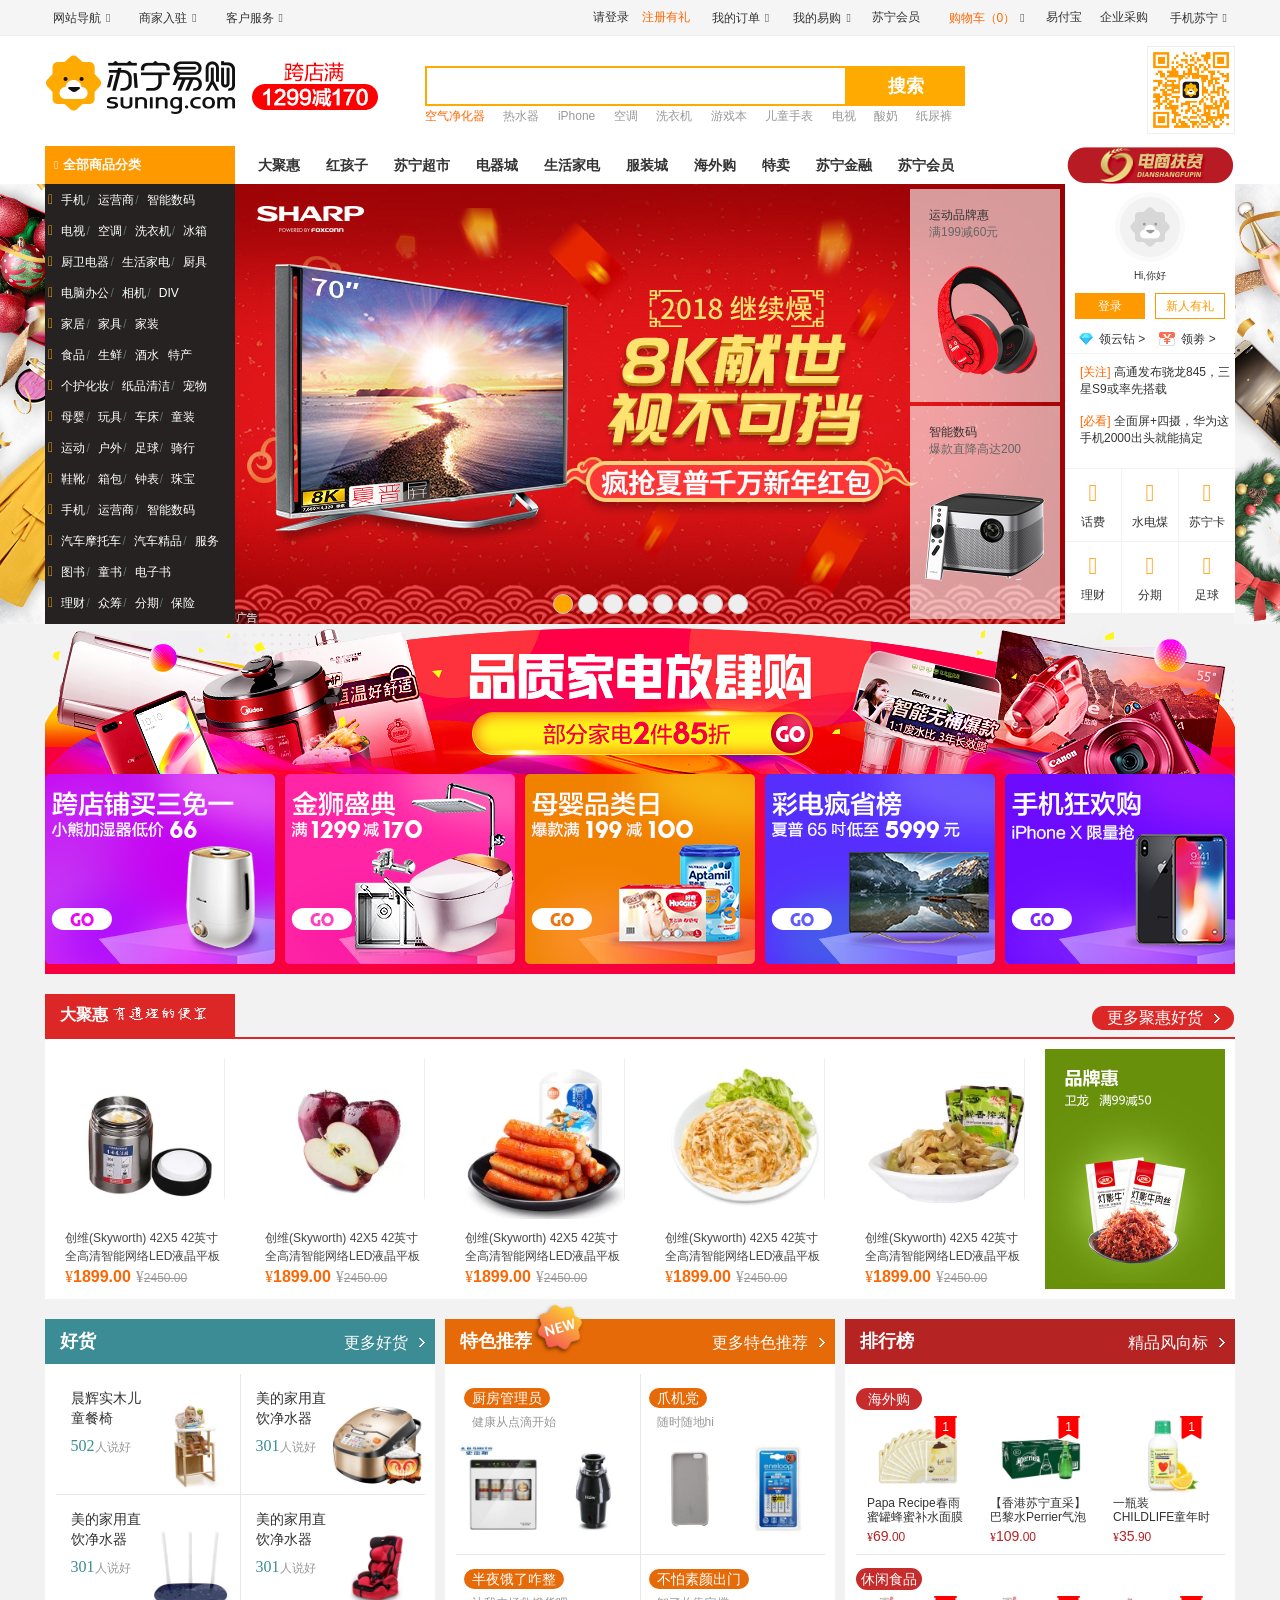
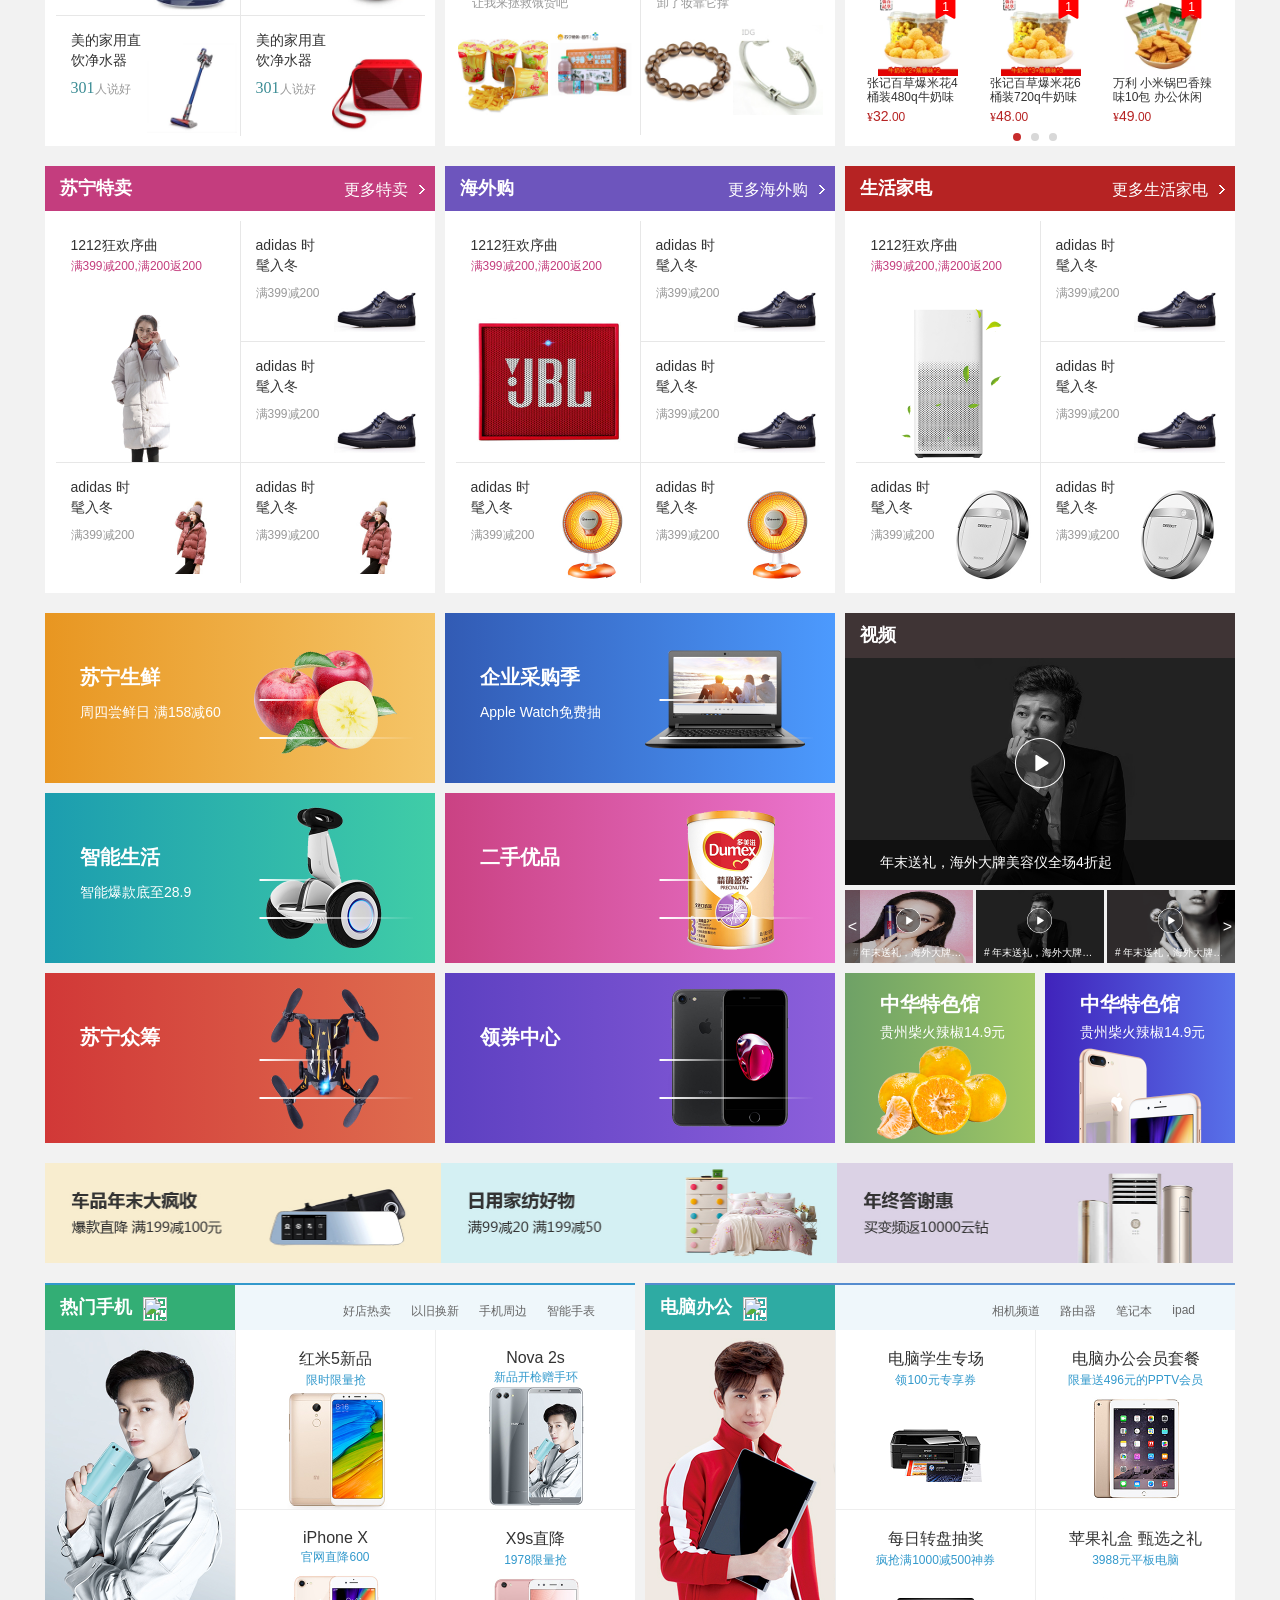
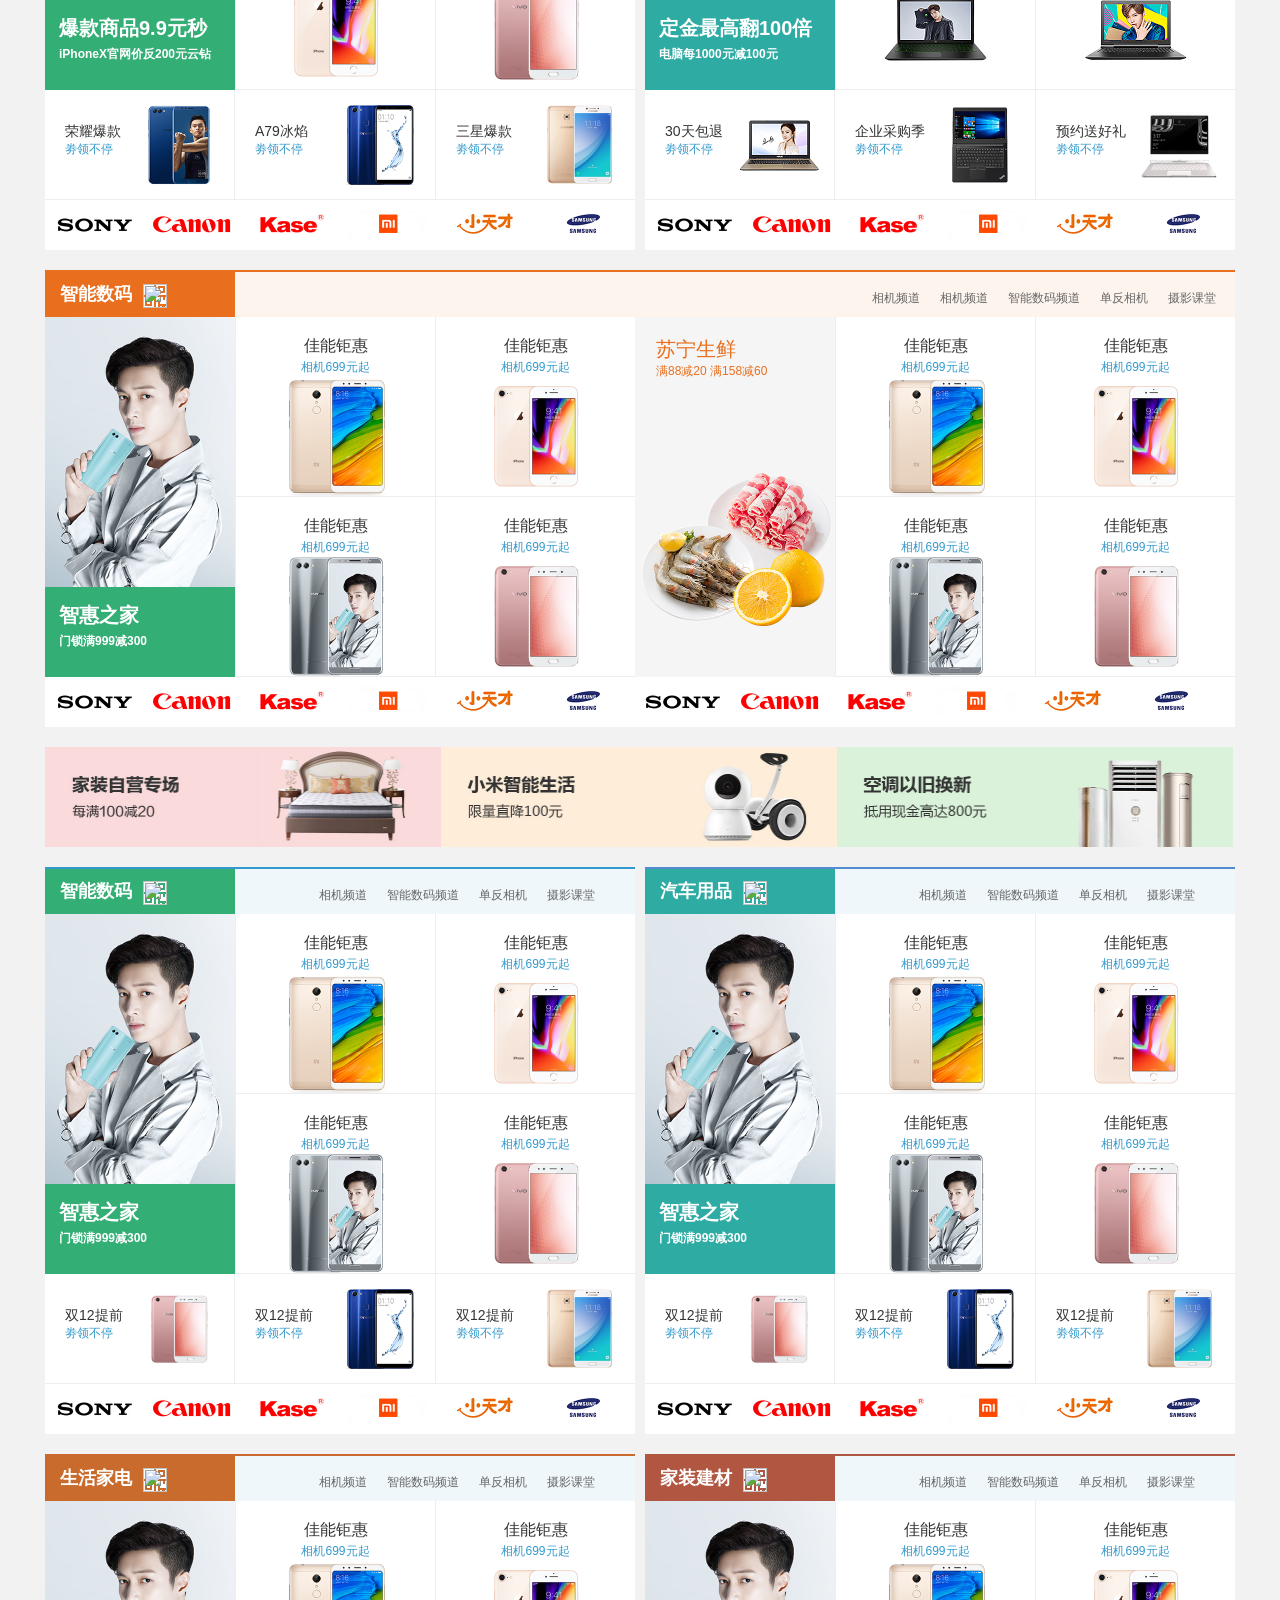
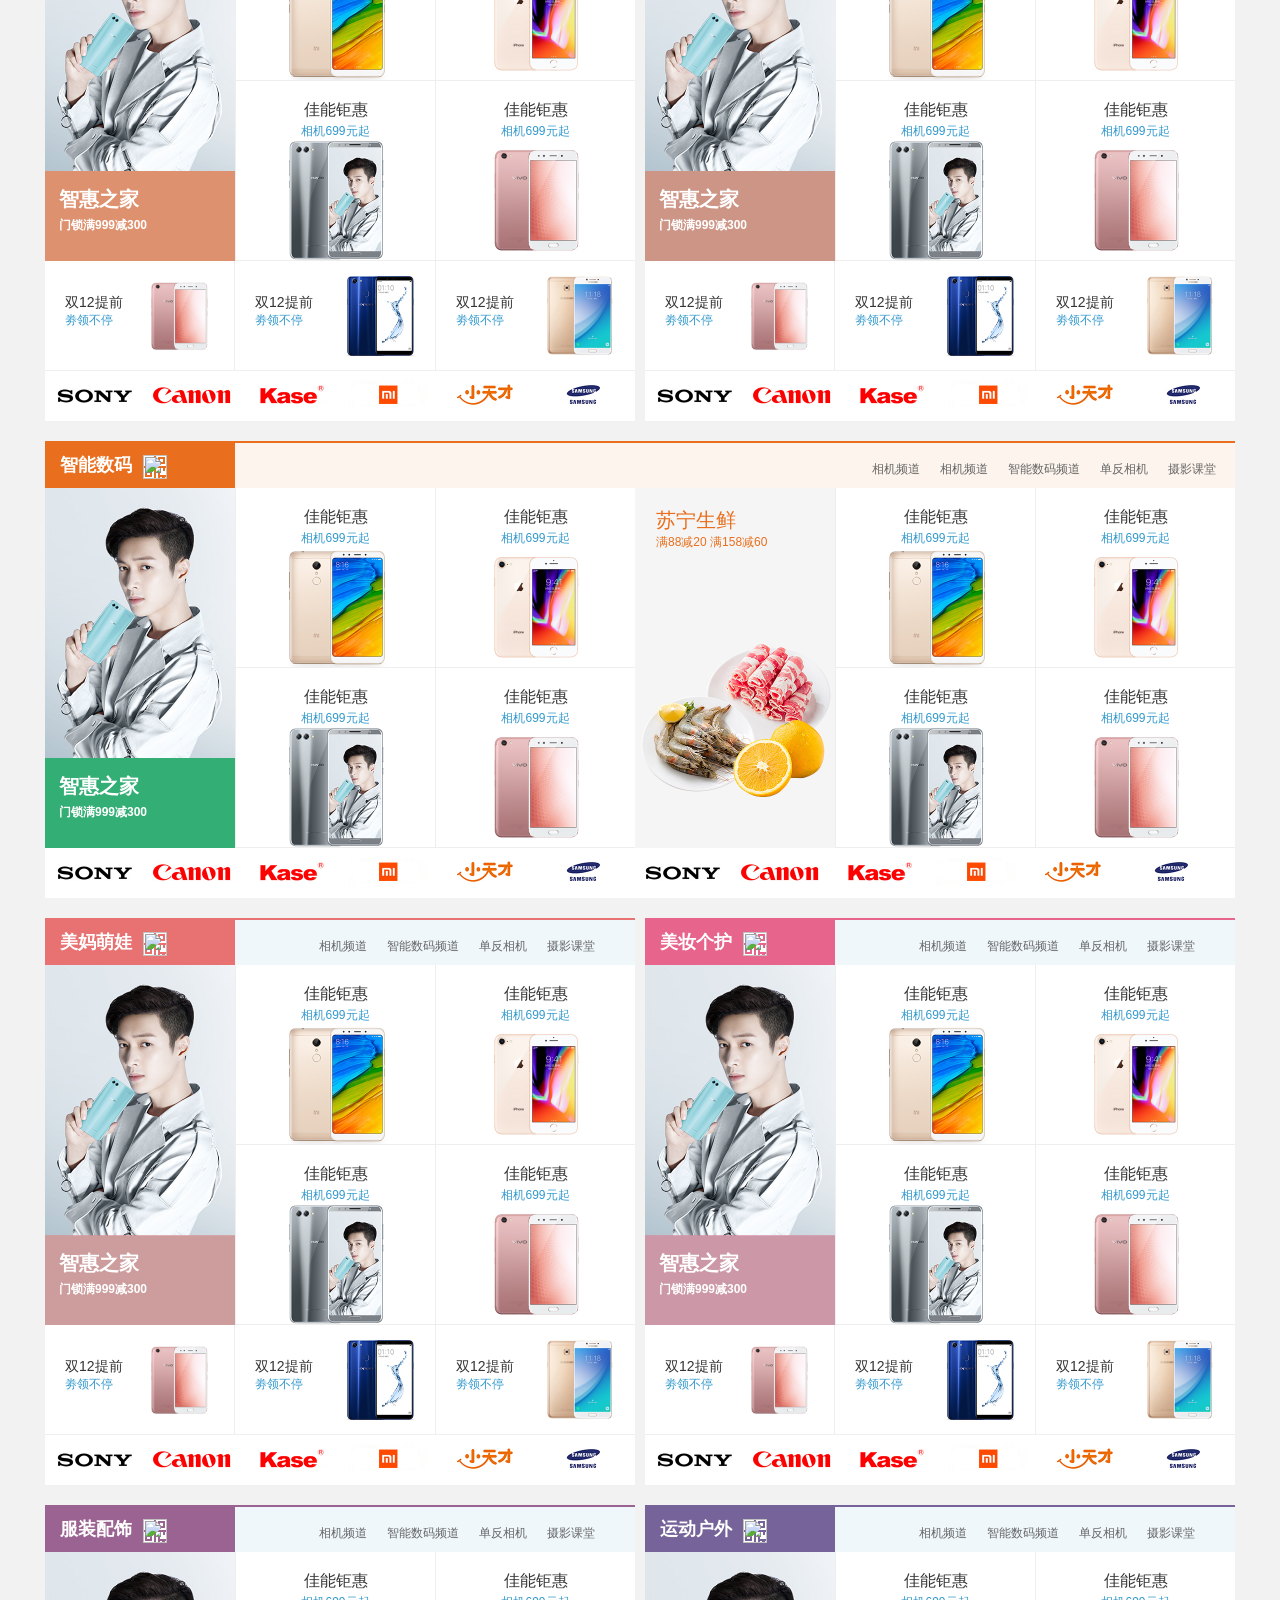
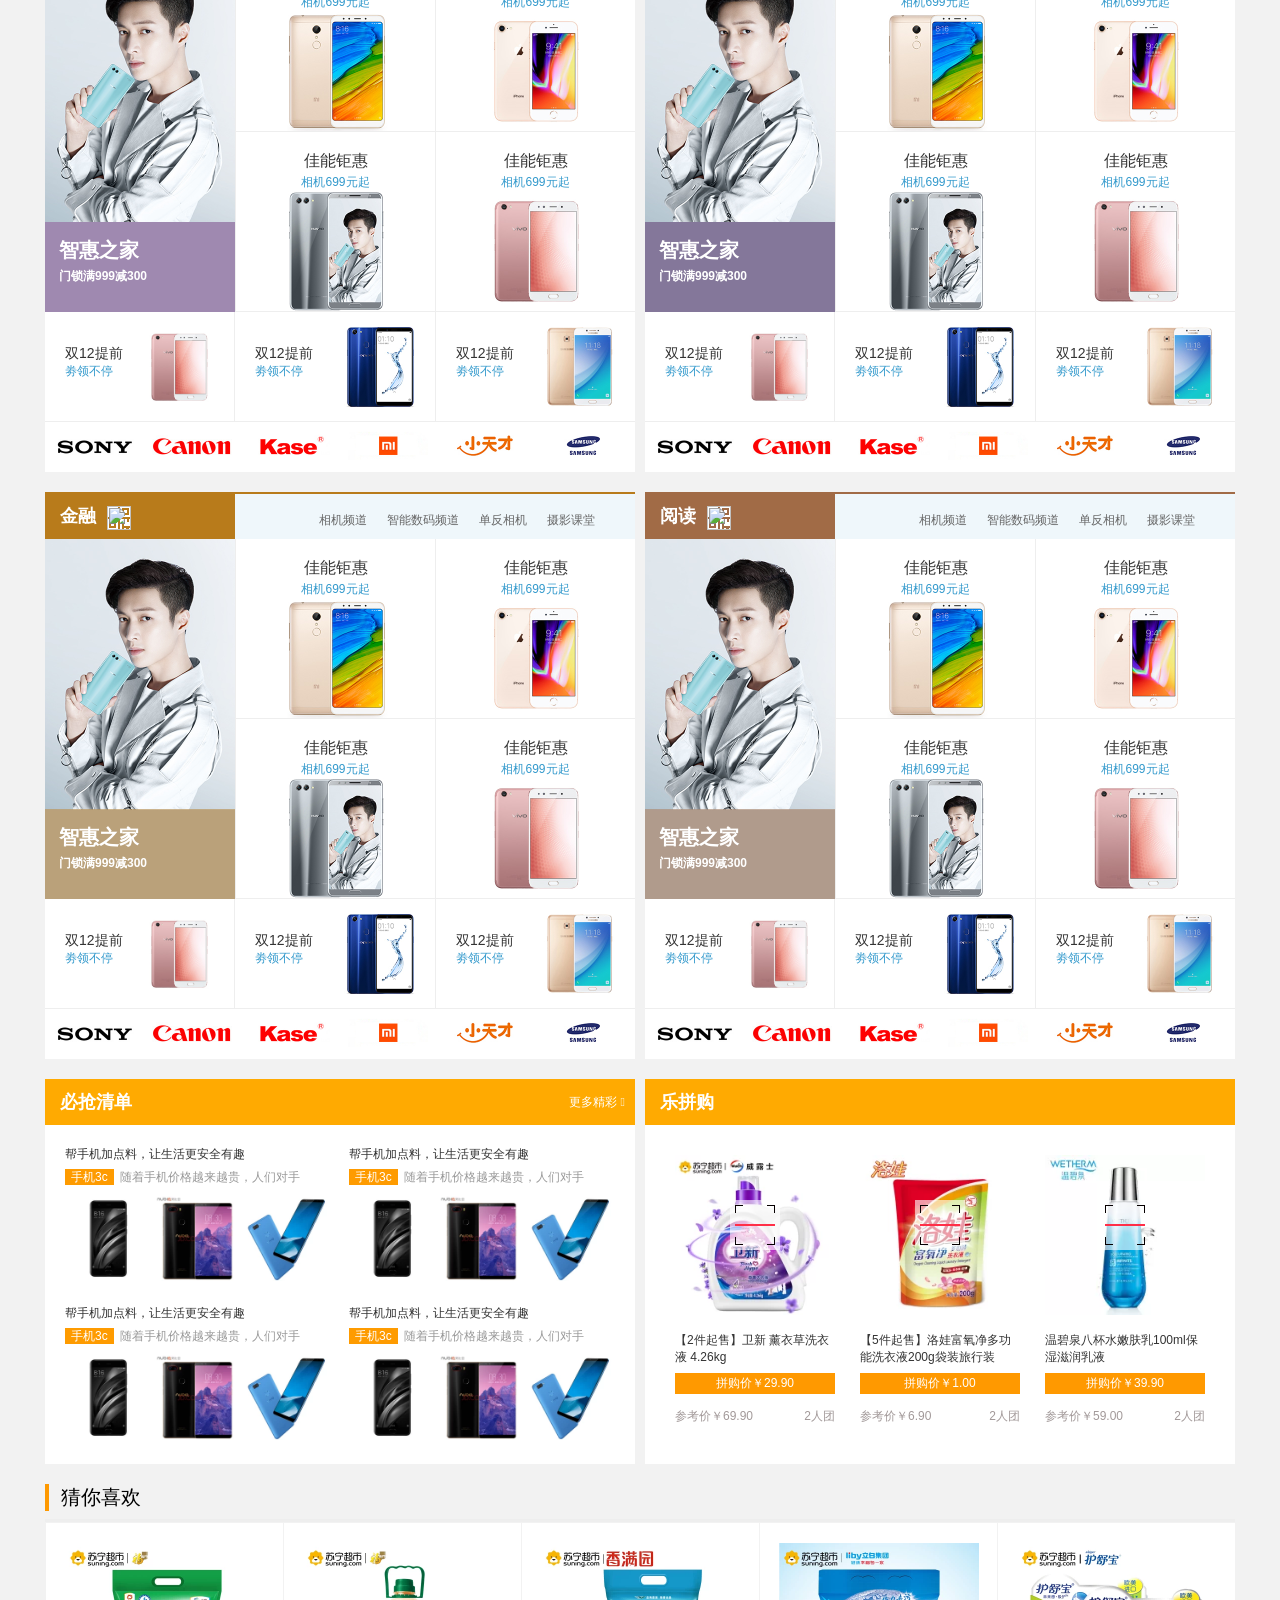
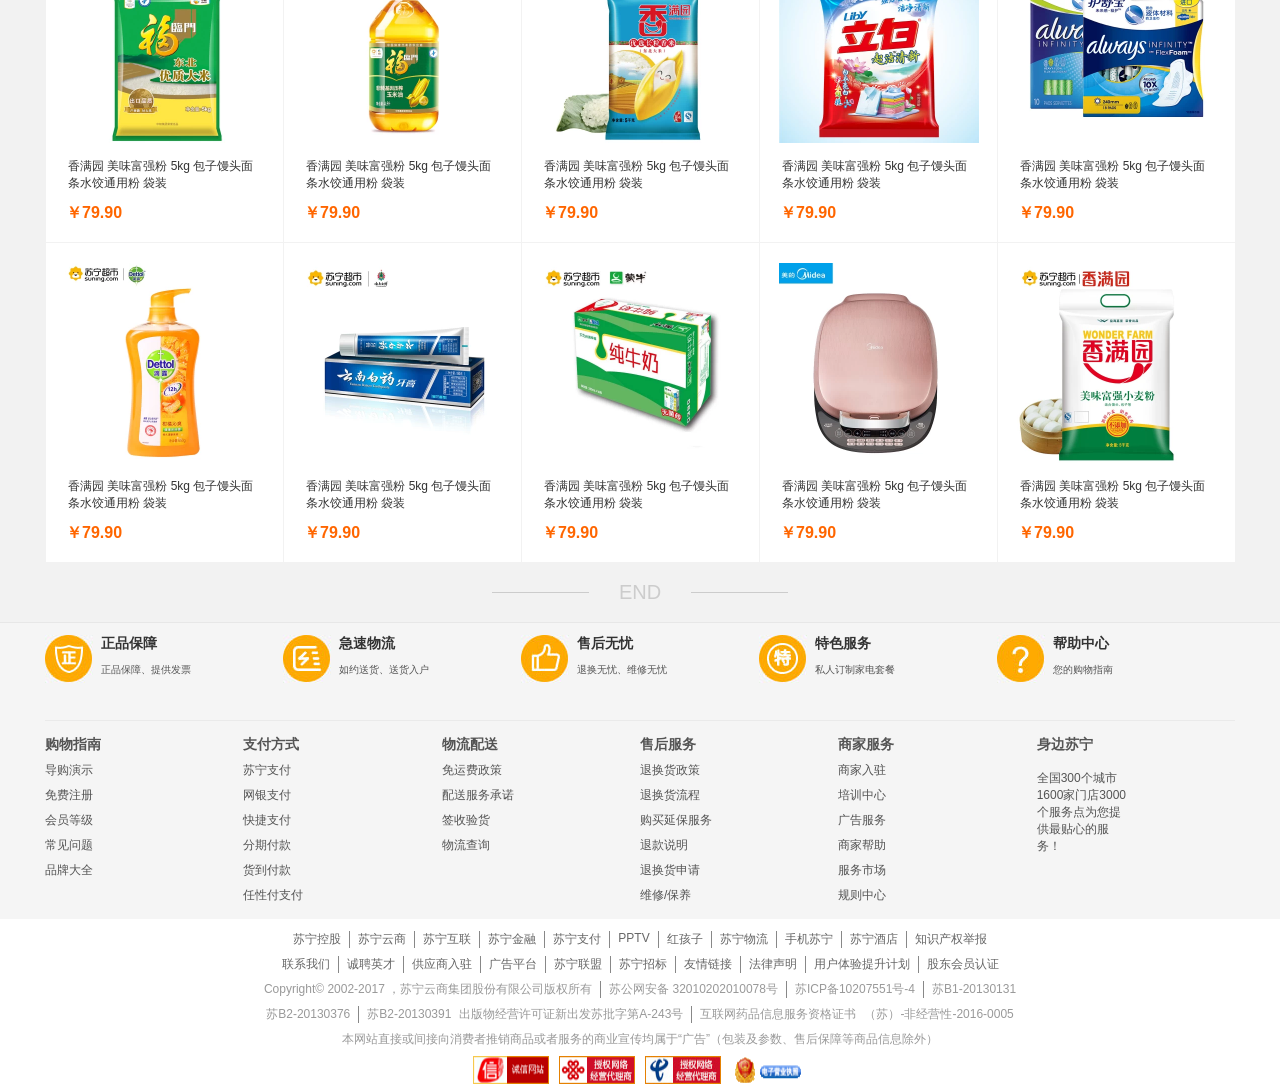
==== commit a0448056: "201836s" ====
--- a/index.html
+++ b/index.html
@@ -2,3508 +2,7925 @@
 <html lang="en">
 <head>
 	<meta charset="UTF-8">
-	<title>苏宁易购</title>
-	<link rel="stylesheet" href="https://at.alicdn.com/t/font_525810_fkjdpnlaftxd2t9.css">
-	<link rel="stylesheet" href="css/index.css">
-	<link rel="stylesheet" href="css/base.css">
-	<link rel="shortcut icon" href="img/touxiang.jpg">
+	<title>苏宁易购(Suning.com)-送货更准时、价格更超值、上新货更快</title>
+	<link rel="stylesheet" href="css/suning.css">
+	<link rel="shortcut icon" href="img/favicon.ico" />
+	<script src="js/animate.js"></script>
 </head>
 <body>
-	<div class="fixed">
-		<ul>
-			<li><a href=""></a></li>
-			<li><a href=""></a></li>
-			<li><a href=""></a></li>
-			<li><a href=""></a></li>
-			<li><a href=""></a></li>
-			<li><a href=""></a></li>
-			<li><a href=""></a></li>
-			<li><a href=""></a></li>
-			<li><a href=""></a></li>
-			<li><a href=""></a></li>
-		</ul>
-	</div>
-<!-- 头部开始 -->
-	<div class="head">
-		<a href="" class="head_box" title="跨年整体活动">
-			<img src="img/shanchu.jpg" alt="" class="shanchu">
-			<div class="head_img">
-				<img src="img/head.jpg" alt="">
-			</div>
-		</a>
-	</div>
-
-
-<!-- 头部下登录-->
-	<div class="hd">
-		<div class="hd_box">
-			<div class="hd_left">
-				<div class="hd_four">
-					<span>网站导航</span>
-					<i class="iconfont">&#xe61a;</i>
+	<div class="beijing">
+		<!-- 导航开始 -->
+		<header>
+			<div class="header-box">
+				<div class="header-left">
+					<div class="header-left-box wz wzzzz1">
+						<a href="">网站导航</a>
+						<i class="iconfont">&#xe605;</i>
+						<div class="wz-box">
+							<dl class="sn-site-list">
+								<dt>特色购物</dt>
+								<dd>
+									<p>
+										<a href="">苏宁互联</a>
+									</p>
+									<p>
+										<a href="">苏宁达人</a>
+									</p>
+									<p>
+										<a href="">苏宁卡</a>
+									</p>
+									<p>
+										<a href="">海外购</a>
+									</p>
+									<p>
+										<a href="">大聚惠
+											<i class="host"></i>
+										</a>
+									</p>
+									<p>
+										<a href="">办公直通车</a>
+									</p>
+									<p>
+										<a href="">以旧换新</a>
+									</p>
+									<p>
+										<a href="">二手优品</a>
+									</p>
+									<p>
+										<a href="">领券中心</a>
+									</p>
+									<p>
+										<a href="">香港苏宁</a>
+									</p>
+									<p>
+										<a href="">苏宁特卖</a>
+									</p>
+									<p>
+										<a href="">节能超市</a>
+									</p>
+								</dd>
+							</dl>
+							<dl class="sn-site-list">
+								<dt>主题频道</dt>
+								<dd>
+									<p>
+										<a href="">电器城</a>
+									</p>
+									<p>
+										<a href="">苏宁超市</a>
+									</p>
+									<p>
+										<a href="">手机</a>
+									</p>
+									<p>
+										<a href="">运动馆</a>
+									</p>
+									<p>
+										<a href="">图书</a>
+									</p>
+									<p>
+										<a href="">红孩子母婴</a>
+									</p>
+									<p>
+										<a href="">美妆个护</a>
+									</p>
+									<p>
+										<a href="">电脑</a>
+									</p>
+									<p>
+										<a href="">服装城</a>
+									</p>
+									<p>
+										<a href="">智能生活</a>
+									</p>
+									<p>
+										<a href="">家装馆</a>
+									</p>
+									<p>
+										<a href="">汽车用品</a>
+									</p>
+									<p>
+										<a href="">苏宁热卖
+											<i class="host"></i>
+										</a>
+									</p>
+									<p>
+										<a href="">排行榜</a>
+									</p>
+								</dd>
+							</dl>
+							<dl class="sn-site-list">
+								<dt>生活助手</dt>
+								<dd>
+									<p>
+										<a href="">零钱宝
+											<i class="host"></i>
+										</a>
+									</p>
+									<p>
+										<a href="">手机充值</a>
+									</p>
+									<p>
+										<a href="">转账还款</a>
+									</p>
+									<p>
+										<a href="">约服务</a>
+									</p>
+									<p>
+										<a href="">水电煤</a>
+									</p>
+									<p>
+										<a href="">保险</a>
+									</p>
+									<p>
+										<a href="">机票</a>
+									</p>
+									<p>
+										<a href="">门店查询</a>
+									</p>
+								</dd>
+							</dl>
+							<dl class="sn-site-list">
+								<dt>会员服务</dt>
+								<dd>
+									<p>
+										<a href="">会员联盟
+											<i class="host"></i>
+										</a>
+									</p>
+									<p>
+										<a href="">延长保修</a>
+									</p>
+									<p>
+										<a href="">免费书城</a>
+									</p>
+									<p>
+										<a href="">易付宝</a>
+									</p>
+									<p>
+										<a href="">苏宁理财</a>
+									</p>
+									<p>
+										<a href="">苏宁金融</a>
+									</p>
+								</dd>
+							</dl>
+							<dl class="sn-site-list">
+								<dt>更多热点</dt>
+								<dd>
+									<p>
+										<a href="">PP视频</a>
+									</p>
+									<p>
+										<a href="">客户端</a>
+									</p>
+									<p>
+										<a href="">商家入驻
+											<i class="host"></i>
+										</a>
+									</p>
+									<p>
+										<a href="">苏宁众包</a>
+									</p>
+									<p>
+										<a href="">苏宁联盟</a>
+									</p>
+									<p>
+										<a href="">用户体验</a>
+									</p>
+									<p>
+										<a href="">校园先锋</a>
+									</p>
+									<p>
+										<a href="">苏宁加盟</a>
+									</p>
+									<p>
+										<a href="">苏宁云</a>
+									</p>
+									<p>
+										<a href="">苏宁足球</a>
+									</p>
+								</dd>
+							</dl>
+							<a href="" class="ng-close">
+								<em>×</em>
+							</a>
+						</div>
+					</div>
+					<div class="header-left-box rz wzzzz2">
+						<a href="">商家入驻</a>
+						<i class="iconfont">&#xe605;</i>
+						<div class="rz-box">
+							<a href="">合作招商</a>
+							<a href="">服务市场</a>
+							<a href="">金融中心</a>
+							<a href="">商家论坛</a>
+							<a href="">培训中心</a>
+							<a href="">增值服务</a>
+							<a href="">规则中心</a>
+						</div>
+					</div>
+					<div class="header-left-box fw wzzzz3">
+						<a href="">客户服务</a>
+						<i class="iconfont">&#xe605;</i>
+						<div class="fw-box">
+							<a href="">苏宁帮客</a>
+							<a href="">帮助中心</a>
+							<a href="">查找门店</a>
+							<a href="">退换/维修</a>
+							<a href="">建议反馈</a>
+							<a href="">服务承诺</a>
+							<a href="">在线咨询</a>
+						</div>
+					</div>
 				</div>
-				<a href="" class="hd_four">
-					<span class="two">商家入驻</span>
-					<i class="iconfont">&#xe61a;</i>
-				</a>
-				<div class="hd_four">
-					<span>客户服务</span>
-					<i class="iconfont">&#xe61a;</i>
-				</div>
-				<div class="hd_four">
-					<i class="iconfont icon1">&#xe601;</i>
-					<span class="ditu">太原</span>
-					<i class="iconfont icon2">&#xe666;</i>
+				<div class="header-right">
+					<div class="header-right-box">
+						<a href="">请登录</a>
+						<a href="">注册有礼</a>
+					</div>
+					<div class="header-left-box dd">
+						<a href="">我的订单</a>
+						<i class="iconfont">&#xe605;</i>
+						<div class="dd-box">
+							<a href="">待支付</a>
+							<a href="">待收货</a>
+							<a href="">待评价</a>
+							<a href="">修改订单</a>
+						</div>
+					</div>
+					<div class="header-left-box yg">
+						<a href="">我的易购</a>
+						<i class="iconfont">&#xe605;</i>
+						<div class="yg-box">
+							<div class="yg-img">
+								<span>
+									<img src="img/yg-img.jpg" alt="">
+								</span>
+								<div class="yg-login">
+									<a href="">请登录</a>
+									<a href="" class="click">点击打卡</a>
+								</div>
+							</div>
+							<a href="">我的二手</a>
+							<a href="">我的收藏</a>
+							<a href="">我的金融</a>
+							<a href="">苏宁会员</a>
+							<a href="">我的任性付</a>
+							<a href="">我的优惠券</a>
+						</div>
+					</div>
+					<div class="header-right-box">
+						<a href="">苏宁会员</a>
+					</div>
+					<div class="header-left-box gw">
+						<a href="" class="car">购物车（0）</a>
+						<i class="iconfont">&#xe605;</i>
+						<div class="gw-box">
+							<div class="cart-box">
+								<div class="car-img"></div>
+								<p>不要让你的购物车空着哦，快去逛逛吧</p>
+								<p>如果您已添加过宝贝，那就赶紧登录查看吧</p>
+								<div class="car-botton">登录</div>
+							</div>
+						</div>
+					</div>
+					<div class="header-right-box">
+						<a href="">易付宝</a>
+					</div>
+					<div class="header-right-box">
+						<a href="">企业采购</a>
+					</div>
+					<div class="header-left-box sj">
+						<a href="">手机苏宁</a>
+						<i class="iconfont">&#xe605;</i>
+						<div class="sj-box">
+							<ul>
+								<li>
+									<img src="img/sj1.png" alt="">
+									<p>下载苏宁联盟APP</p>
+									<img src="img/aoyun-text.png" alt="">
+								</li>
+								<li>
+									<img src="img/yfb-top-code.png" alt="">
+									<p>扫一扫</p>
+									<p>下载苏宁联盟APP</p>
+								</li>
+								<li>
+									<img src="img/wxcode.jpg" alt="">
+									<p>扫一扫</p>
+									<p> 关注苏宁易购服务号</p>
+								</li>
+							</ul>
+							<div class="line"></div>
+							<div class="line lineTwo"></div>
+						</div>
 				</div>
 			</div>
-			<div class="hd_right">
-		<!-- 登录 -->
-			<div class="denglu_box">
-				<a href="">请登录</a>
-				<a href="">注册有礼</a>
+		</header>
+		<!-- 导航结束 -->
+		<!-- 头部开始 -->
+		<div class="toubu">
+			<div class="toubu-top">
+				<img src="img/suning-logo.png" alt="" class="suning-logo">
+				<img src="img/toubbdong.gif" alt="" class="toubu-dong">
+				<div class="toubu-shousuo">
+					<div class="toubu-shousuo-top">
+						<div class="tbssz"></div>
+						<a href="" class="tbssy">搜索</a>
+					</div>
+					<div class="toubu-shousuo-bottom">
+							<a href="" >空气净化器</a>
+							<a href="">热水器</a>
+							<a href="">iPhone</a>
+							<a href="">空调</a>
+							<a href="">洗衣机</a>
+							<a href="">游戏本</a>
+							<a href="">儿童手表</a>
+							<a href="">电视</a>
+							<a href="">酸奶</a>
+							<a href="">纸尿裤</a>
+					</div>
+				</div>
+				<img src="img/suning-erweima.png" alt="" class="suning-erweima">
 			</div>
-		<!-- 登录结束 -->
-	<!-- 我的 -->
-			<div class="my">
-				<a href="">我的订单</a>
-				<i class="iconfont">&#xe61a;</i>
-			</div>
-			<div class="my">
-				<a href="">我的易购</a>
-				<i class="iconfont">&#xe61a;</i>
-			</div>
-			<div class="my">
-				<a href="">苏宁会员</a>
-				<i class="iconfont">&#xe61a;</i>
-			</div>
-			<div class="my">
-				<i class="iconfont icon2">&#xe609;</i>
-				<a href="" class="my_gouwu">购物车 0</a>
-				<i class="iconfont">&#xe61a;</i>
-			</div>
-			<div class="my">
-				<a href="">易付宝</a>
-			</div>
-			<div class="my">
-				<a href="">企业团购</a>
-			</div>
-			<div class="my">
-				<a href="">手机苏宁</a>
-				<i class="iconfont">&#xe61a;</i>
-			</div>
-	<!-- 我的结束 -->
+			<div class="toubu-bottom">
+				<a href="" class="toubu-bottom-left">
+					<i>&#xe64c;</i>
+					<b>全部商品分类</b>
+				</a>
+				<ul class="toubu-bottom-zhong">
+					<li>
+						<a href="">大聚惠</a>
+						<span class="tbbz"></span>
+					</li>
+					<li>
+						<a href="">红孩子</a>
+						<span></span>
+					</li>
+					<li>
+						<a href="">苏宁超市</a>
+						<span></span>
+					</li>
+					<li>
+						<a href="">电器城</a>
+						<span></span>
+					</li>
+					<li>
+						<a href="">生活家电</a>
+						<span></span>
+					</li>
+					<li>
+						<a href="">服装城</a>
+						<span></span>
+					</li>
+					<li>
+						<a href="">海外购</a>
+						<span></span>
+					</li>
+					<li>
+						<a href="">特卖</a>
+						<span></span>
+					</li>
+					<li>
+						<a href="">苏宁金融</a>
+						<span></span>
+					</li>
+					<li>
+						<a href="">苏宁会员</a>
+						<span></span>
+					</li>
+				</ul>
+				<img src="img/tu3.png" alt="" class="toubu-bottom-right">
 			</div>
 		</div>
-	</div>
-
-
-
-<!-- 搜索-->
-<div class="bai">
-	<div class="sousuo">
-		<div class="sousuo_L">
-			<a href="">
-				<img src="img/logo.jpg" alt="">
-			</a>
-		</div>
-		<div class="sousuo_C">
-			<div class="sousuo_box">
-				<div class="sousuo_kuan">
-					<div class="sousuo_left">
-						<i class="iconfont">&#xe600;</i>
-					</div>
-					<div class="sousuo_center">
-						<input type="text" value="跨年倒计时 家电满额送空净">
-					</div>
-					<a href="" class="sousuo_right">搜索</a>
+		<!-- 头部结束 -->
+		<!-- 轮播开始 -->
+		<div class="lunbo">
+			<div class="luobo-neikuan">
+				<div class="bn-bg">
+					<img src="img/bl.png" alt="" class="bn-bg-left">
+					<img src="img/br.png" alt="" class="bn-bg-right">
 				</div>
-				<div class="sousuo_bottom">
-					<a href="">空气净化器</a>
-					<a href="">爆款满千减百</a>
-					<a href="">笔记本</a>
-					<a href="">元旦劲爆预定</a>
-					<a href="">企业员工福利购</a>
-					<a href="">电视</a>
-					<a href="">小米手机</a>
-					<a href="">空调</a>
-				</div>
-			</div>
-		</div>
-		<div class="sousuo_R">
-			<img src="img/erweima.jpg" alt="">
-		</div>
-	</div>
-<!-- 搜索结束 -->
-<!-- 导航开始 -->
-	<div class="nav">
-		<div class="nav_left">
-			<i class="iconfont">&#xe845;</i>
-			<span>全部商品分类</span>
-		</div>
-		<div class="nav_center">
-			<ul class="center_box">
-				<li>
-					<a href="">大聚惠</a>
-					<div class="beijing"></div>
-				</li>
-				<li>
-					<a href="">红孩子</a>
-					<div class="beijing"></div>
-				</li>
-				<li>
-					<a href="">苏宁超市</a>
-					<div class="beijing"></div>
-				</li>
-				<li>
-					<a href="">电器城</a>
-					<div class="beijing"></div>
-				</li>
-				<li>
-					<a href="">生活家电</a>
-					<div class="beijing"></div>
-				</li>
-				<li>
-					<a href="">服装城</a>
-					<div class="beijing"></div>
-				</li>
-				<li>
-					<a href="">海外购</a>
-					<div class="H"></div>
-					<div class="beijing"></div>
-				</li>
-				<li>
-					<a href="">特卖</a>
-					<div class="beijing"></div>
-				</li>
-				<li>
-					<a href="">苏宁金融</a>
-					<div class="beijing"></div>
-				</li>
-				<li>
-					<a href="">苏宁会员</a>
-					<div class="beijing"></div>
-				</li>
-			</ul>
-		</div>
-		<div class="nav_right">
-			<a href=""><img src="img/nav.jpg" alt=""></a>
-		</div>
-	</div>
-</div>
-
-
-<!-- banner-->
-	<div class="banner">
-		<div class="banner_box">
-			<div class="banner_hezi">
-				<ul class="banner_left">
-					<li class="br_word">
-						<i class="iconfont">&#xe615;</i>
-						<a href="">手机</a>
-						<span>/</span>
-						<a href="">运营商</a>
-						<span>/</span>
-						<a href="">智能数码</a>
+				<ul class="luobo-neikuan-left">
+					<li>
+						<i class="lunbo-lefti">&#xe626;</i>
+						<span>手机</span>/
+						<span>运营商</span>/
+						<span>智能数码</span>
+						<div class="item-box">
+							<div class="sort-btn">
+								<a href="">电器城</a>
+								<a href="">手机频道</a>
+								<a href="">智能数码</a>
+								<a href="">以旧换新</a>
+								<a href="">网上营业厅</a>
+								<a href="">企业采购</a>
+								<a href="">海外购</a>
+							</div>
+							<div class="cate-list">
+								<dl>
+									<dt>
+										<a href="">手机通讯</a>
+									</dt>
+									<dd>
+										<a href="" class="active">【iPhone 8 Plus最高下单立减800】</a>
+										<a href="">全部手机</a>
+										<a href="">iPhone</a>
+										<a href="" class="active">小米</a>
+										<a href="">荣耀</a>
+										<a href="" class="active">华为</a>
+										<a href="">三星</a>
+										<a href="" class="active">魅族</a>
+										<a href="">oppo</a>
+										<a href="">vivo</a>
+										<a href="">美图</a>
+										<a href="" class="active">努比亚</a>
+										<a href="" class="active">诺基亚</a>
+										<a href="">飞利浦</a>
+										<a href="">金立</a>
+										<a href="">守护宝</a>
+										<a href="" class="active">正品好店</a>
+										<a href="">以旧换新</a>
+										<a href="">手机维修</a>
+									</dd>
+								</dl>
+								<dl>
+									<dt>
+										<a href="">手机配件</a>
+									</dt>
+									<dd>
+										<a href="">【手机周边半价满减】</a>
+										<a href="">手机壳</a>
+										<a href="">手机贴膜</a>
+										<a href="">手机存储卡</a>
+										<a href="">数据线</a>
+										<a href="">充电器</a>
+										<a href="">手机耳机</a>
+										<a href="">手机电池</a>
+										<a href="">苹果周边</a>
+										<a href="">移动电源</a>
+										<a href="">蓝牙耳机</a>
+										<a href="">自拍杆</a>
+										<a href="">手机支架</a>
+										<a href="">手机U盘</a>
+										<a href="">蓝牙音箱</a>
+									</dd>
+								</dl>
+								<dl>
+									<dt>
+										<a href="">智能设备</a>
+									</dt>
+									<dd>
+										<a href="">【鹿客门锁爆款直降300】</a>
+										<a href="">智能手环</a>
+										<a href="">智能手表</a>
+										<a href="">体感车</a>
+										<a href="">VR眼镜</a>
+										<a href="">智能摄像头</a>
+										<a href="">智能家居</a>
+										<a href="">智能门锁</a>
+										<a href="">无人机</a>
+										<a href="">智能机器人</a>
+										<a href="">智能健康监测</a>
+									</dd>
+								</dl>
+								<dl>
+									<dt>
+										<a href="">影音电子</a>
+									</dt>
+									<dd>
+										<a href="">【新年为TA抢 手环55元抢】</a>
+										<a href="">运动耳机</a>
+										<a href="">耳机/耳麦</a>
+										<a href="">MP3/MP4</a>
+										<a href="">收音/收音机</a>
+										<a href="">流量宝盒</a>
+									</dd>
+								</dl>
+								<dl>
+									<dt>
+										<a href="">电子教育</a>
+									</dt>
+									<dd>
+										<a href="">儿童手表</a>
+										<a href="">小天才儿童手表</a>
+										<a href="">点读机/笔</a>
+										<a href="">学习机</a>
+										<a href="">电子书</a>
+										<a href="">电子词典</a>
+									</dd>
+								</dl>
+								<dl>
+									<dt>
+										<a href="">苏宁互联</a>
+									</dt>
+									<dd>
+										<a href="">【靓号全场0低消】</a>
+										<a href="">选号入网</a>
+										<a href="">靓号中心</a>
+										<a href="">互联特权</a>
+										<a href="">至简20元</a>
+									</dd>
+								</dl>
+								<dl>
+									<dt>
+										<a href="">营业厅</a>
+									</dt>
+									<dd>
+										<a href="">运营商年货节</a>
+										<a href="">合约机</a>
+										<a href="">选号码</a>
+										<a href="">办套餐</a>
+										<a href="">充话费/流量</a>
+										<a href="">安徽电信专享</a>
+										<a href="">中国移动</a>
+										<a href="">苏宁互联</a>
+									</dd>
+								</dl>
+							</div>
+							<div class="actShow">
+								<div class="brandList">
+									<a href="">
+										<img src="img/as1.jpg" alt="">
+									</a>
+									<a href="">
+										<img src="img/as2.jpg" alt="">
+									</a>
+									<a href="">
+										<img src="img/as3.jpg" alt="">
+									</a>
+									<a href="">
+										<img src="img/as4.jpg" alt="">
+									</a>
+									<a href="">
+										<img src="img/as5.jpg" alt="">
+									</a>
+									<a href="">
+										<img src="img/as6.jpg" alt="">
+									</a>
+									<a href="">
+										<img src="img/as7.jpg" alt="">
+									</a>
+									<a href="">
+										<img src="img/as8.jpg" alt="">
+									</a>
+								</div>
+								<div class="actList">
+									<a href="">
+										<img src="img/as9.jpg" alt="">
+									</a>
+									<a href="">
+										<img src="img/as10.jpg" alt="">
+									</a>
+								</div>
+							</div>
+						</div>
 					</li>
-					<li class="br_word">
-						<i class="iconfont">&#xe61b;</i>
-						<a href="">电视</a>
-						<span>/</span>
-						<a href="">空调</a>
-						<span>/</span>
-						<a href="">洗衣机</a>
-						<span>/</span>
-						<a href="">冰箱</a>
+					<li>
+						<i class="lunbo-lefti">&#xe612;</i>
+						<span>电视</span>/
+						<span>空调</span>/
+						<span>洗衣机</span>/
+						<span>冰箱</span>
+						<div class="item-box">
+							<div class="sort-btn">
+								<a href="">电器城</a>
+								<a href="">手机频道</a>
+								<a href="">智能数码</a>
+								<a href="">以旧换新</a>
+								<a href="">网上营业厅</a>
+								<a href="">企业采购</a>
+								<a href="">海外购</a>
+							</div>
+							<div class="cate-list">
+								<dl>
+									<dt>
+										<a href="">手机通讯</a>
+									</dt>
+									<dd>
+										<a href="" class="active">【iPhone 8 Plus最高下单立减800】</a>
+										<a href="">全部手机</a>
+										<a href="">iPhone</a>
+										<a href="" class="active">小米</a>
+										<a href="">荣耀</a>
+										<a href="" class="active">华为</a>
+										<a href="">三星</a>
+										<a href="" class="active">魅族</a>
+										<a href="">oppo</a>
+										<a href="">vivo</a>
+										<a href="">美图</a>
+										<a href="" class="active">努比亚</a>
+										<a href="" class="active">诺基亚</a>
+										<a href="">飞利浦</a>
+										<a href="">金立</a>
+										<a href="">守护宝</a>
+										<a href="" class="active">正品好店</a>
+										<a href="">以旧换新</a>
+										<a href="">手机维修</a>
+									</dd>
+								</dl>
+								<dl>
+									<dt>
+										<a href="">手机配件</a>
+									</dt>
+									<dd>
+										<a href="">【手机周边半价满减】</a>
+										<a href="">手机壳</a>
+										<a href="">手机贴膜</a>
+										<a href="">手机存储卡</a>
+										<a href="">数据线</a>
+										<a href="">充电器</a>
+										<a href="">手机耳机</a>
+										<a href="">手机电池</a>
+										<a href="">苹果周边</a>
+										<a href="">移动电源</a>
+										<a href="">蓝牙耳机</a>
+										<a href="">自拍杆</a>
+										<a href="">手机支架</a>
+										<a href="">手机U盘</a>
+										<a href="">蓝牙音箱</a>
+									</dd>
+								</dl>
+								<dl>
+									<dt>
+										<a href="">智能设备</a>
+									</dt>
+									<dd>
+										<a href="">【鹿客门锁爆款直降300】</a>
+										<a href="">智能手环</a>
+										<a href="">智能手表</a>
+										<a href="">体感车</a>
+										<a href="">VR眼镜</a>
+										<a href="">智能摄像头</a>
+										<a href="">智能家居</a>
+										<a href="">智能门锁</a>
+										<a href="">无人机</a>
+										<a href="">智能机器人</a>
+										<a href="">智能健康监测</a>
+									</dd>
+								</dl>
+								<dl>
+									<dt>
+										<a href="">影音电子</a>
+									</dt>
+									<dd>
+										<a href="">【新年为TA抢 手环55元抢】</a>
+										<a href="">运动耳机</a>
+										<a href="">耳机/耳麦</a>
+										<a href="">MP3/MP4</a>
+										<a href="">收音/收音机</a>
+										<a href="">流量宝盒</a>
+									</dd>
+								</dl>
+								<dl>
+									<dt>
+										<a href="">电子教育</a>
+									</dt>
+									<dd>
+										<a href="">儿童手表</a>
+										<a href="">小天才儿童手表</a>
+										<a href="">点读机/笔</a>
+										<a href="">学习机</a>
+										<a href="">电子书</a>
+										<a href="">电子词典</a>
+									</dd>
+								</dl>
+								<dl>
+									<dt>
+										<a href="">苏宁互联</a>
+									</dt>
+									<dd>
+										<a href="">【靓号全场0低消】</a>
+										<a href="">选号入网</a>
+										<a href="">靓号中心</a>
+										<a href="">互联特权</a>
+										<a href="">至简20元</a>
+									</dd>
+								</dl>
+								<dl>
+									<dt>
+										<a href="">营业厅</a>
+									</dt>
+									<dd>
+										<a href="">运营商年货节</a>
+										<a href="">合约机</a>
+										<a href="">选号码</a>
+										<a href="">办套餐</a>
+										<a href="">充话费/流量</a>
+										<a href="">安徽电信专享</a>
+										<a href="">中国移动</a>
+										<a href="">苏宁互联</a>
+									</dd>
+								</dl>
+							</div>
+						</div>
 					</li>
-					<li class="br_word">
-						<i class="iconfont">&#xe620;</i>
-						<a href="">厨卫电器</a>
-						<span>/</span>
-						<a href="">生活家电</a>
-						<span>/</span>
-						<a href="">厨具</a>
+					<li>
+						<i class="lunbo-lefti">&#xe600;</i>
+						<span>厨卫电器</span>/
+						<span>生活家电</span>/
+						<span>厨具</span>
+						<div class="item-box">
+							<div class="sort-btn">
+								<a href="">电器城</a>
+								<a href="">手机频道</a>
+								<a href="">智能数码</a>
+								<a href="">以旧换新</a>
+								<a href="">网上营业厅</a>
+								<a href="">企业采购</a>
+								<a href="">海外购</a>
+							</div>
+							<div class="cate-list">
+								<dl>
+									<dt>
+										<a href="">手机通讯</a>
+									</dt>
+									<dd>
+										<a href="" class="active">【iPhone 8 Plus最高下单立减800】</a>
+										<a href="">全部手机</a>
+										<a href="">iPhone</a>
+										<a href="" class="active">小米</a>
+										<a href="">荣耀</a>
+										<a href="" class="active">华为</a>
+										<a href="">三星</a>
+										<a href="" class="active">魅族</a>
+										<a href="">oppo</a>
+										<a href="">vivo</a>
+										<a href="">美图</a>
+										<a href="" class="active">努比亚</a>
+										<a href="" class="active">诺基亚</a>
+										<a href="">飞利浦</a>
+										<a href="">金立</a>
+										<a href="">守护宝</a>
+										<a href="" class="active">正品好店</a>
+										<a href="">以旧换新</a>
+										<a href="">手机维修</a>
+									</dd>
+								</dl>
+								<dl>
+									<dt>
+										<a href="">手机配件</a>
+									</dt>
+									<dd>
+										<a href="">【手机周边半价满减】</a>
+										<a href="">手机壳</a>
+										<a href="">手机贴膜</a>
+										<a href="">手机存储卡</a>
+										<a href="">数据线</a>
+										<a href="">充电器</a>
+										<a href="">手机耳机</a>
+										<a href="">手机电池</a>
+										<a href="">苹果周边</a>
+										<a href="">移动电源</a>
+										<a href="">蓝牙耳机</a>
+										<a href="">自拍杆</a>
+										<a href="">手机支架</a>
+										<a href="">手机U盘</a>
+										<a href="">蓝牙音箱</a>
+									</dd>
+								</dl>
+								<dl>
+									<dt>
+										<a href="">智能设备</a>
+									</dt>
+									<dd>
+										<a href="">【鹿客门锁爆款直降300】</a>
+										<a href="">智能手环</a>
+										<a href="">智能手表</a>
+										<a href="">体感车</a>
+										<a href="">VR眼镜</a>
+										<a href="">智能摄像头</a>
+										<a href="">智能家居</a>
+										<a href="">智能门锁</a>
+										<a href="">无人机</a>
+										<a href="">智能机器人</a>
+										<a href="">智能健康监测</a>
+									</dd>
+								</dl>
+								<dl>
+									<dt>
+										<a href="">影音电子</a>
+									</dt>
+									<dd>
+										<a href="">【新年为TA抢 手环55元抢】</a>
+										<a href="">运动耳机</a>
+										<a href="">耳机/耳麦</a>
+										<a href="">MP3/MP4</a>
+										<a href="">收音/收音机</a>
+										<a href="">流量宝盒</a>
+									</dd>
+								</dl>
+								<dl>
+									<dt>
+										<a href="">电子教育</a>
+									</dt>
+									<dd>
+										<a href="">儿童手表</a>
+										<a href="">小天才儿童手表</a>
+										<a href="">点读机/笔</a>
+										<a href="">学习机</a>
+										<a href="">电子书</a>
+										<a href="">电子词典</a>
+									</dd>
+								</dl>
+								<dl>
+									<dt>
+										<a href="">苏宁互联</a>
+									</dt>
+									<dd>
+										<a href="">【靓号全场0低消】</a>
+										<a href="">选号入网</a>
+										<a href="">靓号中心</a>
+										<a href="">互联特权</a>
+										<a href="">至简20元</a>
+									</dd>
+								</dl>
+								<dl>
+									<dt>
+										<a href="">营业厅</a>
+									</dt>
+									<dd>
+										<a href="">运营商年货节</a>
+										<a href="">合约机</a>
+										<a href="">选号码</a>
+										<a href="">办套餐</a>
+										<a href="">充话费/流量</a>
+										<a href="">安徽电信专享</a>
+										<a href="">中国移动</a>
+										<a href="">苏宁互联</a>
+									</dd>
+								</dl>
+							</div>
+							<div class="actShow">
+								<div class="brandList">
+									<a href="">
+										<img src="img/as1.jpg" alt="">
+									</a>
+									<a href="">
+										<img src="img/as2.jpg" alt="">
+									</a>
+									<a href="">
+										<img src="img/as3.jpg" alt="">
+									</a>
+									<a href="">
+										<img src="img/as4.jpg" alt="">
+									</a>
+									<a href="">
+										<img src="img/as5.jpg" alt="">
+									</a>
+									<a href="">
+										<img src="img/as6.jpg" alt="">
+									</a>
+									<a href="">
+										<img src="img/as7.jpg" alt="">
+									</a>
+									<a href="">
+										<img src="img/as8.jpg" alt="">
+									</a>
+								</div>
+								<div class="actList">
+									<a href="">
+										<img src="img/as9.jpg" alt="">
+									</a>
+									<a href="">
+										<img src="img/as10.jpg" alt="">
+									</a>
+								</div>
+							</div>
+						</div>
 					</li>
-					<li class="br_word">
-						<i class="iconfont">&#xe603;</i>
-						<a href="">电脑办公</a>
-						<span>/</span>
-						<a href="">相机</a>
-						<span>/</span>
-						<a href="">DIY</a>
+					<li>
+						<i class="lunbo-lefti">&#xe613;</i>
+						<span>电脑办公</span>/
+						<span>相机</span>/
+						<span>DIV</span>
+						<div class="item-box">
+							<div class="sort-btn">
+								<a href="">电器城</a>
+								<a href="">手机频道</a>
+								<a href="">智能数码</a>
+								<a href="">以旧换新</a>
+								<a href="">网上营业厅</a>
+								<a href="">企业采购</a>
+								<a href="">海外购</a>
+							</div>
+							<div class="cate-list">
+								<dl>
+									<dt>
+										<a href="">手机通讯</a>
+									</dt>
+									<dd>
+										<a href="" class="active">【iPhone 8 Plus最高下单立减800】</a>
+										<a href="">全部手机</a>
+										<a href="">iPhone</a>
+										<a href="" class="active">小米</a>
+										<a href="">荣耀</a>
+										<a href="" class="active">华为</a>
+										<a href="">三星</a>
+										<a href="" class="active">魅族</a>
+										<a href="">oppo</a>
+										<a href="">vivo</a>
+										<a href="">美图</a>
+										<a href="" class="active">努比亚</a>
+										<a href="" class="active">诺基亚</a>
+										<a href="">飞利浦</a>
+										<a href="">金立</a>
+										<a href="">守护宝</a>
+										<a href="" class="active">正品好店</a>
+										<a href="">以旧换新</a>
+										<a href="">手机维修</a>
+									</dd>
+								</dl>
+								<dl>
+									<dt>
+										<a href="">手机配件</a>
+									</dt>
+									<dd>
+										<a href="">【手机周边半价满减】</a>
+										<a href="">手机壳</a>
+										<a href="">手机贴膜</a>
+										<a href="">手机存储卡</a>
+										<a href="">数据线</a>
+										<a href="">充电器</a>
+										<a href="">手机耳机</a>
+										<a href="">手机电池</a>
+										<a href="">苹果周边</a>
+										<a href="">移动电源</a>
+										<a href="">蓝牙耳机</a>
+										<a href="">自拍杆</a>
+										<a href="">手机支架</a>
+										<a href="">手机U盘</a>
+										<a href="">蓝牙音箱</a>
+									</dd>
+								</dl>
+								<dl>
+									<dt>
+										<a href="">智能设备</a>
+									</dt>
+									<dd>
+										<a href="">【鹿客门锁爆款直降300】</a>
+										<a href="">智能手环</a>
+										<a href="">智能手表</a>
+										<a href="">体感车</a>
+										<a href="">VR眼镜</a>
+										<a href="">智能摄像头</a>
+										<a href="">智能家居</a>
+										<a href="">智能门锁</a>
+										<a href="">无人机</a>
+										<a href="">智能机器人</a>
+										<a href="">智能健康监测</a>
+									</dd>
+								</dl>
+								<dl>
+									<dt>
+										<a href="">影音电子</a>
+									</dt>
+									<dd>
+										<a href="">【新年为TA抢 手环55元抢】</a>
+										<a href="">运动耳机</a>
+										<a href="">耳机/耳麦</a>
+										<a href="">MP3/MP4</a>
+										<a href="">收音/收音机</a>
+										<a href="">流量宝盒</a>
+									</dd>
+								</dl>
+								<dl>
+									<dt>
+										<a href="">电子教育</a>
+									</dt>
+									<dd>
+										<a href="">儿童手表</a>
+										<a href="">小天才儿童手表</a>
+										<a href="">点读机/笔</a>
+										<a href="">学习机</a>
+										<a href="">电子书</a>
+										<a href="">电子词典</a>
+									</dd>
+								</dl>
+								<dl>
+									<dt>
+										<a href="">苏宁互联</a>
+									</dt>
+									<dd>
+										<a href="">【靓号全场0低消】</a>
+										<a href="">选号入网</a>
+										<a href="">靓号中心</a>
+										<a href="">互联特权</a>
+										<a href="">至简20元</a>
+									</dd>
+								</dl>
+								<dl>
+									<dt>
+										<a href="">营业厅</a>
+									</dt>
+									<dd>
+										<a href="">运营商年货节</a>
+										<a href="">合约机</a>
+										<a href="">选号码</a>
+										<a href="">办套餐</a>
+										<a href="">充话费/流量</a>
+										<a href="">安徽电信专享</a>
+										<a href="">中国移动</a>
+										<a href="">苏宁互联</a>
+									</dd>
+								</dl>
+							</div>
+						</div>
 					</li>
-					<li class="br_word br_word1">
-						<i class="iconfont">&#xe618;</i>
-						<a href="">家居</a>
-						<span>/</span>
-						<a href="">家具</a>
-						<span>/</span>
-						<a href="">家装</a>
+					<li>
+						<i class="lunbo-lefti">&#xe606;</i>
+						<span>家居</span>/
+						<span>家具</span>/
+						<span>家装</span>
+						<div class="item-box">
+							<div class="sort-btn">
+								<a href="">电器城</a>
+								<a href="">手机频道</a>
+								<a href="">智能数码</a>
+								<a href="">以旧换新</a>
+								<a href="">网上营业厅</a>
+								<a href="">企业采购</a>
+								<a href="">海外购</a>
+							</div>
+							<div class="cate-list">
+								<dl>
+									<dt>
+										<a href="">手机通讯</a>
+									</dt>
+									<dd>
+										<a href="" class="active">【iPhone 8 Plus最高下单立减800】</a>
+										<a href="">全部手机</a>
+										<a href="">iPhone</a>
+										<a href="" class="active">小米</a>
+										<a href="">荣耀</a>
+										<a href="" class="active">华为</a>
+										<a href="">三星</a>
+										<a href="" class="active">魅族</a>
+										<a href="">oppo</a>
+										<a href="">vivo</a>
+										<a href="">美图</a>
+										<a href="" class="active">努比亚</a>
+										<a href="" class="active">诺基亚</a>
+										<a href="">飞利浦</a>
+										<a href="">金立</a>
+										<a href="">守护宝</a>
+										<a href="" class="active">正品好店</a>
+										<a href="">以旧换新</a>
+										<a href="">手机维修</a>
+									</dd>
+								</dl>
+								<dl>
+									<dt>
+										<a href="">手机配件</a>
+									</dt>
+									<dd>
+										<a href="">【手机周边半价满减】</a>
+										<a href="">手机壳</a>
+										<a href="">手机贴膜</a>
+										<a href="">手机存储卡</a>
+										<a href="">数据线</a>
+										<a href="">充电器</a>
+										<a href="">手机耳机</a>
+										<a href="">手机电池</a>
+										<a href="">苹果周边</a>
+										<a href="">移动电源</a>
+										<a href="">蓝牙耳机</a>
+										<a href="">自拍杆</a>
+										<a href="">手机支架</a>
+										<a href="">手机U盘</a>
+										<a href="">蓝牙音箱</a>
+									</dd>
+								</dl>
+								<dl>
+									<dt>
+										<a href="">智能设备</a>
+									</dt>
+									<dd>
+										<a href="">【鹿客门锁爆款直降300】</a>
+										<a href="">智能手环</a>
+										<a href="">智能手表</a>
+										<a href="">体感车</a>
+										<a href="">VR眼镜</a>
+										<a href="">智能摄像头</a>
+										<a href="">智能家居</a>
+										<a href="">智能门锁</a>
+										<a href="">无人机</a>
+										<a href="">智能机器人</a>
+										<a href="">智能健康监测</a>
+									</dd>
+								</dl>
+								<dl>
+									<dt>
+										<a href="">影音电子</a>
+									</dt>
+									<dd>
+										<a href="">【新年为TA抢 手环55元抢】</a>
+										<a href="">运动耳机</a>
+										<a href="">耳机/耳麦</a>
+										<a href="">MP3/MP4</a>
+										<a href="">收音/收音机</a>
+										<a href="">流量宝盒</a>
+									</dd>
+								</dl>
+								<dl>
+									<dt>
+										<a href="">电子教育</a>
+									</dt>
+									<dd>
+										<a href="">儿童手表</a>
+										<a href="">小天才儿童手表</a>
+										<a href="">点读机/笔</a>
+										<a href="">学习机</a>
+										<a href="">电子书</a>
+										<a href="">电子词典</a>
+									</dd>
+								</dl>
+								<dl>
+									<dt>
+										<a href="">苏宁互联</a>
+									</dt>
+									<dd>
+										<a href="">【靓号全场0低消】</a>
+										<a href="">选号入网</a>
+										<a href="">靓号中心</a>
+										<a href="">互联特权</a>
+										<a href="">至简20元</a>
+									</dd>
+								</dl>
+								<dl>
+									<dt>
+										<a href="">营业厅</a>
+									</dt>
+									<dd>
+										<a href="">运营商年货节</a>
+										<a href="">合约机</a>
+										<a href="">选号码</a>
+										<a href="">办套餐</a>
+										<a href="">充话费/流量</a>
+										<a href="">安徽电信专享</a>
+										<a href="">中国移动</a>
+										<a href="">苏宁互联</a>
+									</dd>
+								</dl>
+							</div>
+							<div class="actShow">
+								<div class="brandList">
+									<a href="">
+										<img src="img/as1.jpg" alt="">
+									</a>
+									<a href="">
+										<img src="img/as2.jpg" alt="">
+									</a>
+									<a href="">
+										<img src="img/as3.jpg" alt="">
+									</a>
+									<a href="">
+										<img src="img/as4.jpg" alt="">
+									</a>
+									<a href="">
+										<img src="img/as5.jpg" alt="">
+									</a>
+									<a href="">
+										<img src="img/as6.jpg" alt="">
+									</a>
+									<a href="">
+										<img src="img/as7.jpg" alt="">
+									</a>
+									<a href="">
+										<img src="img/as8.jpg" alt="">
+									</a>
+								</div>
+								<div class="actList">
+									<a href="">
+										<img src="img/as9.jpg" alt="">
+									</a>
+									<a href="">
+										<img src="img/as10.jpg" alt="">
+									</a>
+								</div>
+							</div>
+						</div>
 					</li>
-					<li class="br_word br_word1">
-						<i class="iconfont">&#xe629;</i>
-						<a href="">食品</a>
-						<span>/</span>
-						<a href="">酒水</a>
-						<span>/</span>
-						<a href="">生鲜</a>
-						<span>/</span>
-						<a href="">特产</a>
+					<li>
+						<i class="lunbo-lefti">&#xe66f;</i>
+						<span>食品</span>/
+						<span>生鲜</span>/
+						<span>酒水</span>
+						<span>特产</span>
+						<div class="item-box">
+							<div class="sort-btn">
+								<a href="">电器城</a>
+								<a href="">手机频道</a>
+								<a href="">智能数码</a>
+								<a href="">以旧换新</a>
+								<a href="">网上营业厅</a>
+								<a href="">企业采购</a>
+								<a href="">海外购</a>
+							</div>
+							<div class="cate-list">
+								<dl>
+									<dt>
+										<a href="">手机通讯</a>
+									</dt>
+									<dd>
+										<a href="" class="active">【iPhone 8 Plus最高下单立减800】</a>
+										<a href="">全部手机</a>
+										<a href="">iPhone</a>
+										<a href="" class="active">小米</a>
+										<a href="">荣耀</a>
+										<a href="" class="active">华为</a>
+										<a href="">三星</a>
+										<a href="" class="active">魅族</a>
+										<a href="">oppo</a>
+										<a href="">vivo</a>
+										<a href="">美图</a>
+										<a href="" class="active">努比亚</a>
+										<a href="" class="active">诺基亚</a>
+										<a href="">飞利浦</a>
+										<a href="">金立</a>
+										<a href="">守护宝</a>
+										<a href="" class="active">正品好店</a>
+										<a href="">以旧换新</a>
+										<a href="">手机维修</a>
+									</dd>
+								</dl>
+								<dl>
+									<dt>
+										<a href="">手机配件</a>
+									</dt>
+									<dd>
+										<a href="">【手机周边半价满减】</a>
+										<a href="">手机壳</a>
+										<a href="">手机贴膜</a>
+										<a href="">手机存储卡</a>
+										<a href="">数据线</a>
+										<a href="">充电器</a>
+										<a href="">手机耳机</a>
+										<a href="">手机电池</a>
+										<a href="">苹果周边</a>
+										<a href="">移动电源</a>
+										<a href="">蓝牙耳机</a>
+										<a href="">自拍杆</a>
+										<a href="">手机支架</a>
+										<a href="">手机U盘</a>
+										<a href="">蓝牙音箱</a>
+									</dd>
+								</dl>
+								<dl>
+									<dt>
+										<a href="">智能设备</a>
+									</dt>
+									<dd>
+										<a href="">【鹿客门锁爆款直降300】</a>
+										<a href="">智能手环</a>
+										<a href="">智能手表</a>
+										<a href="">体感车</a>
+										<a href="">VR眼镜</a>
+										<a href="">智能摄像头</a>
+										<a href="">智能家居</a>
+										<a href="">智能门锁</a>
+										<a href="">无人机</a>
+										<a href="">智能机器人</a>
+										<a href="">智能健康监测</a>
+									</dd>
+								</dl>
+								<dl>
+									<dt>
+										<a href="">影音电子</a>
+									</dt>
+									<dd>
+										<a href="">【新年为TA抢 手环55元抢】</a>
+										<a href="">运动耳机</a>
+										<a href="">耳机/耳麦</a>
+										<a href="">MP3/MP4</a>
+										<a href="">收音/收音机</a>
+										<a href="">流量宝盒</a>
+									</dd>
+								</dl>
+								<dl>
+									<dt>
+										<a href="">电子教育</a>
+									</dt>
+									<dd>
+										<a href="">儿童手表</a>
+										<a href="">小天才儿童手表</a>
+										<a href="">点读机/笔</a>
+										<a href="">学习机</a>
+										<a href="">电子书</a>
+										<a href="">电子词典</a>
+									</dd>
+								</dl>
+								<dl>
+									<dt>
+										<a href="">苏宁互联</a>
+									</dt>
+									<dd>
+										<a href="">【靓号全场0低消】</a>
+										<a href="">选号入网</a>
+										<a href="">靓号中心</a>
+										<a href="">互联特权</a>
+										<a href="">至简20元</a>
+									</dd>
+								</dl>
+								<dl>
+									<dt>
+										<a href="">营业厅</a>
+									</dt>
+									<dd>
+										<a href="">运营商年货节</a>
+										<a href="">合约机</a>
+										<a href="">选号码</a>
+										<a href="">办套餐</a>
+										<a href="">充话费/流量</a>
+										<a href="">安徽电信专享</a>
+										<a href="">中国移动</a>
+										<a href="">苏宁互联</a>
+									</dd>
+								</dl>
+							</div>
+						</div>
 					</li>
-					<li class="br_word br_word1">
-						<i class="iconfont">&#xe640;</i>
-						<a href="">个护化妆</a>
-						<span>/</span>
-						<a href="">纸品清洁</a>
-						<span>/</span>
-						<a href="">宠物</a>
+					<li>
+						<i class="lunbo-lefti">&#xe60e;</i>
+						<span>个护化妆</span>/
+						<span>纸品清洁</span>/
+						<span>宠物</span>
+						<div class="item-box">
+							<div class="sort-btn">
+								<a href="">电器城</a>
+								<a href="">手机频道</a>
+								<a href="">智能数码</a>
+								<a href="">以旧换新</a>
+								<a href="">网上营业厅</a>
+								<a href="">企业采购</a>
+								<a href="">海外购</a>
+							</div>
+							<div class="cate-list">
+								<dl>
+									<dt>
+										<a href="">手机通讯</a>
+									</dt>
+									<dd>
+										<a href="" class="active">【iPhone 8 Plus最高下单立减800】</a>
+										<a href="">全部手机</a>
+										<a href="">iPhone</a>
+										<a href="" class="active">小米</a>
+										<a href="">荣耀</a>
+										<a href="" class="active">华为</a>
+										<a href="">三星</a>
+										<a href="" class="active">魅族</a>
+										<a href="">oppo</a>
+										<a href="">vivo</a>
+										<a href="">美图</a>
+										<a href="" class="active">努比亚</a>
+										<a href="" class="active">诺基亚</a>
+										<a href="">飞利浦</a>
+										<a href="">金立</a>
+										<a href="">守护宝</a>
+										<a href="" class="active">正品好店</a>
+										<a href="">以旧换新</a>
+										<a href="">手机维修</a>
+									</dd>
+								</dl>
+								<dl>
+									<dt>
+										<a href="">手机配件</a>
+									</dt>
+									<dd>
+										<a href="">【手机周边半价满减】</a>
+										<a href="">手机壳</a>
+										<a href="">手机贴膜</a>
+										<a href="">手机存储卡</a>
+										<a href="">数据线</a>
+										<a href="">充电器</a>
+										<a href="">手机耳机</a>
+										<a href="">手机电池</a>
+										<a href="">苹果周边</a>
+										<a href="">移动电源</a>
+										<a href="">蓝牙耳机</a>
+										<a href="">自拍杆</a>
+										<a href="">手机支架</a>
+										<a href="">手机U盘</a>
+										<a href="">蓝牙音箱</a>
+									</dd>
+								</dl>
+								<dl>
+									<dt>
+										<a href="">智能设备</a>
+									</dt>
+									<dd>
+										<a href="">【鹿客门锁爆款直降300】</a>
+										<a href="">智能手环</a>
+										<a href="">智能手表</a>
+										<a href="">体感车</a>
+										<a href="">VR眼镜</a>
+										<a href="">智能摄像头</a>
+										<a href="">智能家居</a>
+										<a href="">智能门锁</a>
+										<a href="">无人机</a>
+										<a href="">智能机器人</a>
+										<a href="">智能健康监测</a>
+									</dd>
+								</dl>
+								<dl>
+									<dt>
+										<a href="">影音电子</a>
+									</dt>
+									<dd>
+										<a href="">【新年为TA抢 手环55元抢】</a>
+										<a href="">运动耳机</a>
+										<a href="">耳机/耳麦</a>
+										<a href="">MP3/MP4</a>
+										<a href="">收音/收音机</a>
+										<a href="">流量宝盒</a>
+									</dd>
+								</dl>
+								<dl>
+									<dt>
+										<a href="">电子教育</a>
+									</dt>
+									<dd>
+										<a href="">儿童手表</a>
+										<a href="">小天才儿童手表</a>
+										<a href="">点读机/笔</a>
+										<a href="">学习机</a>
+										<a href="">电子书</a>
+										<a href="">电子词典</a>
+									</dd>
+								</dl>
+								<dl>
+									<dt>
+										<a href="">苏宁互联</a>
+									</dt>
+									<dd>
+										<a href="">【靓号全场0低消】</a>
+										<a href="">选号入网</a>
+										<a href="">靓号中心</a>
+										<a href="">互联特权</a>
+										<a href="">至简20元</a>
+									</dd>
+								</dl>
+								<dl>
+									<dt>
+										<a href="">营业厅</a>
+									</dt>
+									<dd>
+										<a href="">运营商年货节</a>
+										<a href="">合约机</a>
+										<a href="">选号码</a>
+										<a href="">办套餐</a>
+										<a href="">充话费/流量</a>
+										<a href="">安徽电信专享</a>
+										<a href="">中国移动</a>
+										<a href="">苏宁互联</a>
+									</dd>
+								</dl>
+							</div>
+							<div class="actShow">
+								<div class="brandList">
+									<a href="">
+										<img src="img/as1.jpg" alt="">
+									</a>
+									<a href="">
+										<img src="img/as2.jpg" alt="">
+									</a>
+									<a href="">
+										<img src="img/as3.jpg" alt="">
+									</a>
+									<a href="">
+										<img src="img/as4.jpg" alt="">
+									</a>
+									<a href="">
+										<img src="img/as5.jpg" alt="">
+									</a>
+									<a href="">
+										<img src="img/as6.jpg" alt="">
+									</a>
+									<a href="">
+										<img src="img/as7.jpg" alt="">
+									</a>
+									<a href="">
+										<img src="img/as8.jpg" alt="">
+									</a>
+								</div>
+								<div class="actList">
+									<a href="">
+										<img src="img/as9.jpg" alt="">
+									</a>
+									<a href="">
+										<img src="img/as10.jpg" alt="">
+									</a>
+								</div>
+							</div>
+						</div>
 					</li>
-					<li class="br_word br_word1">
-						<i class="iconfont">&#xe619;</i>
-						<a href="">母婴</a>
-						<span>/</span>
-						<a href="">玩具</a>
-						<span>/</span>
-						<a href="">车床</a>
-						<span>/</span>
-						<a href="">童装</a>
+					<li>
+						<i class="lunbo-lefti">&#xe601;</i>
+						<span>母婴</span>/
+						<span>玩具</span>/
+						<span>车床</span>/
+						<span>童装</span>
+						<div class="item-box">
+							<div class="sort-btn">
+								<a href="">电器城</a>
+								<a href="">手机频道</a>
+								<a href="">智能数码</a>
+								<a href="">以旧换新</a>
+								<a href="">网上营业厅</a>
+								<a href="">企业采购</a>
+								<a href="">海外购</a>
+							</div>
+							<div class="cate-list">
+								<dl>
+									<dt>
+										<a href="">手机通讯</a>
+									</dt>
+									<dd>
+										<a href="" class="active">【iPhone 8 Plus最高下单立减800】</a>
+										<a href="">全部手机</a>
+										<a href="">iPhone</a>
+										<a href="" class="active">小米</a>
+										<a href="">荣耀</a>
+										<a href="" class="active">华为</a>
+										<a href="">三星</a>
+										<a href="" class="active">魅族</a>
+										<a href="">oppo</a>
+										<a href="">vivo</a>
+										<a href="">美图</a>
+										<a href="" class="active">努比亚</a>
+										<a href="" class="active">诺基亚</a>
+										<a href="">飞利浦</a>
+										<a href="">金立</a>
+										<a href="">守护宝</a>
+										<a href="" class="active">正品好店</a>
+										<a href="">以旧换新</a>
+										<a href="">手机维修</a>
+									</dd>
+								</dl>
+								<dl>
+									<dt>
+										<a href="">手机配件</a>
+									</dt>
+									<dd>
+										<a href="">【手机周边半价满减】</a>
+										<a href="">手机壳</a>
+										<a href="">手机贴膜</a>
+										<a href="">手机存储卡</a>
+										<a href="">数据线</a>
+										<a href="">充电器</a>
+										<a href="">手机耳机</a>
+										<a href="">手机电池</a>
+										<a href="">苹果周边</a>
+										<a href="">移动电源</a>
+										<a href="">蓝牙耳机</a>
+										<a href="">自拍杆</a>
+										<a href="">手机支架</a>
+										<a href="">手机U盘</a>
+										<a href="">蓝牙音箱</a>
+									</dd>
+								</dl>
+								<dl>
+									<dt>
+										<a href="">智能设备</a>
+									</dt>
+									<dd>
+										<a href="">【鹿客门锁爆款直降300】</a>
+										<a href="">智能手环</a>
+										<a href="">智能手表</a>
+										<a href="">体感车</a>
+										<a href="">VR眼镜</a>
+										<a href="">智能摄像头</a>
+										<a href="">智能家居</a>
+										<a href="">智能门锁</a>
+										<a href="">无人机</a>
+										<a href="">智能机器人</a>
+										<a href="">智能健康监测</a>
+									</dd>
+								</dl>
+								<dl>
+									<dt>
+										<a href="">影音电子</a>
+									</dt>
+									<dd>
+										<a href="">【新年为TA抢 手环55元抢】</a>
+										<a href="">运动耳机</a>
+										<a href="">耳机/耳麦</a>
+										<a href="">MP3/MP4</a>
+										<a href="">收音/收音机</a>
+										<a href="">流量宝盒</a>
+									</dd>
+								</dl>
+								<dl>
+									<dt>
+										<a href="">电子教育</a>
+									</dt>
+									<dd>
+										<a href="">儿童手表</a>
+										<a href="">小天才儿童手表</a>
+										<a href="">点读机/笔</a>
+										<a href="">学习机</a>
+										<a href="">电子书</a>
+										<a href="">电子词典</a>
+									</dd>
+								</dl>
+								<dl>
+									<dt>
+										<a href="">苏宁互联</a>
+									</dt>
+									<dd>
+										<a href="">【靓号全场0低消】</a>
+										<a href="">选号入网</a>
+										<a href="">靓号中心</a>
+										<a href="">互联特权</a>
+										<a href="">至简20元</a>
+									</dd>
+								</dl>
+								<dl>
+									<dt>
+										<a href="">营业厅</a>
+									</dt>
+									<dd>
+										<a href="">运营商年货节</a>
+										<a href="">合约机</a>
+										<a href="">选号码</a>
+										<a href="">办套餐</a>
+										<a href="">充话费/流量</a>
+										<a href="">安徽电信专享</a>
+										<a href="">中国移动</a>
+										<a href="">苏宁互联</a>
+									</dd>
+								</dl>
+							</div>
+						</div>
 					</li>
-					<li class="br_word br_word1">
-						<i class="iconfont">&#xe602;</i>
-						<a href="">运动</a>
-						<span>/</span>
-						<a href="">户外</a>
-						<span>/</span>
-						<a href="">足球</a>
-						<span>/</span>
-						<a href="">骑行</a>
+					<li>
+						<i class="lunbo-lefti">&#xe602;</i>
+						<span>运动</span>/
+						<span>户外</span>/
+						<span>足球</span>/
+						<span>骑行</span>
+						<div class="item-box">
+							<div class="sort-btn">
+								<a href="">电器城</a>
+								<a href="">手机频道</a>
+								<a href="">智能数码</a>
+								<a href="">以旧换新</a>
+								<a href="">网上营业厅</a>
+								<a href="">企业采购</a>
+								<a href="">海外购</a>
+							</div>
+							<div class="cate-list">
+								<dl>
+									<dt>
+										<a href="">手机通讯</a>
+									</dt>
+									<dd>
+										<a href="" class="active">【iPhone 8 Plus最高下单立减800】</a>
+										<a href="">全部手机</a>
+										<a href="">iPhone</a>
+										<a href="" class="active">小米</a>
+										<a href="">荣耀</a>
+										<a href="" class="active">华为</a>
+										<a href="">三星</a>
+										<a href="" class="active">魅族</a>
+										<a href="">oppo</a>
+										<a href="">vivo</a>
+										<a href="">美图</a>
+										<a href="" class="active">努比亚</a>
+										<a href="" class="active">诺基亚</a>
+										<a href="">飞利浦</a>
+										<a href="">金立</a>
+										<a href="">守护宝</a>
+										<a href="" class="active">正品好店</a>
+										<a href="">以旧换新</a>
+										<a href="">手机维修</a>
+									</dd>
+								</dl>
+								<dl>
+									<dt>
+										<a href="">手机配件</a>
+									</dt>
+									<dd>
+										<a href="">【手机周边半价满减】</a>
+										<a href="">手机壳</a>
+										<a href="">手机贴膜</a>
+										<a href="">手机存储卡</a>
+										<a href="">数据线</a>
+										<a href="">充电器</a>
+										<a href="">手机耳机</a>
+										<a href="">手机电池</a>
+										<a href="">苹果周边</a>
+										<a href="">移动电源</a>
+										<a href="">蓝牙耳机</a>
+										<a href="">自拍杆</a>
+										<a href="">手机支架</a>
+										<a href="">手机U盘</a>
+										<a href="">蓝牙音箱</a>
+									</dd>
+								</dl>
+								<dl>
+									<dt>
+										<a href="">智能设备</a>
+									</dt>
+									<dd>
+										<a href="">【鹿客门锁爆款直降300】</a>
+										<a href="">智能手环</a>
+										<a href="">智能手表</a>
+										<a href="">体感车</a>
+										<a href="">VR眼镜</a>
+										<a href="">智能摄像头</a>
+										<a href="">智能家居</a>
+										<a href="">智能门锁</a>
+										<a href="">无人机</a>
+										<a href="">智能机器人</a>
+										<a href="">智能健康监测</a>
+									</dd>
+								</dl>
+								<dl>
+									<dt>
+										<a href="">影音电子</a>
+									</dt>
+									<dd>
+										<a href="">【新年为TA抢 手环55元抢】</a>
+										<a href="">运动耳机</a>
+										<a href="">耳机/耳麦</a>
+										<a href="">MP3/MP4</a>
+										<a href="">收音/收音机</a>
+										<a href="">流量宝盒</a>
+									</dd>
+								</dl>
+								<dl>
+									<dt>
+										<a href="">电子教育</a>
+									</dt>
+									<dd>
+										<a href="">儿童手表</a>
+										<a href="">小天才儿童手表</a>
+										<a href="">点读机/笔</a>
+										<a href="">学习机</a>
+										<a href="">电子书</a>
+										<a href="">电子词典</a>
+									</dd>
+								</dl>
+								<dl>
+									<dt>
+										<a href="">苏宁互联</a>
+									</dt>
+									<dd>
+										<a href="">【靓号全场0低消】</a>
+										<a href="">选号入网</a>
+										<a href="">靓号中心</a>
+										<a href="">互联特权</a>
+										<a href="">至简20元</a>
+									</dd>
+								</dl>
+								<dl>
+									<dt>
+										<a href="">营业厅</a>
+									</dt>
+									<dd>
+										<a href="">运营商年货节</a>
+										<a href="">合约机</a>
+										<a href="">选号码</a>
+										<a href="">办套餐</a>
+										<a href="">充话费/流量</a>
+										<a href="">安徽电信专享</a>
+										<a href="">中国移动</a>
+										<a href="">苏宁互联</a>
+									</dd>
+								</dl>
+							</div>
+							<div class="actShow">
+								<div class="brandList">
+									<a href="">
+										<img src="img/as1.jpg" alt="">
+									</a>
+									<a href="">
+										<img src="img/as2.jpg" alt="">
+									</a>
+									<a href="">
+										<img src="img/as3.jpg" alt="">
+									</a>
+									<a href="">
+										<img src="img/as4.jpg" alt="">
+									</a>
+									<a href="">
+										<img src="img/as5.jpg" alt="">
+									</a>
+									<a href="">
+										<img src="img/as6.jpg" alt="">
+									</a>
+									<a href="">
+										<img src="img/as7.jpg" alt="">
+									</a>
+									<a href="">
+										<img src="img/as8.jpg" alt="">
+									</a>
+								</div>
+								<div class="actList">
+									<a href="">
+										<img src="img/as9.jpg" alt="">
+									</a>
+									<a href="">
+										<img src="img/as10.jpg" alt="">
+									</a>
+								</div>
+							</div>
+						</div>
 					</li>
-					<li class="br_word br_word1">
-						<i class="iconfont">&#xe61e;</i>
-						<a href="">男装</a>
-						<span>/</span>
-						<a href="">女装</a>
-						<span>/</span>
-						<a href="">内衣</a>
+					<li>
+						<i class="lunbo-lefti">&#xe631;</i>
+						<span>鞋靴</span>/
+						<span>箱包</span>/
+						<span>钟表</span>/
+						<span>珠宝</span>
+						<div class="item-box">
+							<div class="sort-btn">
+								<a href="">电器城</a>
+								<a href="">手机频道</a>
+								<a href="">智能数码</a>
+								<a href="">以旧换新</a>
+								<a href="">网上营业厅</a>
+								<a href="">企业采购</a>
+								<a href="">海外购</a>
+							</div>
+							<div class="cate-list">
+								<dl>
+									<dt>
+										<a href="">手机通讯</a>
+									</dt>
+									<dd>
+										<a href="" class="active">【iPhone 8 Plus最高下单立减800】</a>
+										<a href="">全部手机</a>
+										<a href="">iPhone</a>
+										<a href="" class="active">小米</a>
+										<a href="">荣耀</a>
+										<a href="" class="active">华为</a>
+										<a href="">三星</a>
+										<a href="" class="active">魅族</a>
+										<a href="">oppo</a>
+										<a href="">vivo</a>
+										<a href="">美图</a>
+										<a href="" class="active">努比亚</a>
+										<a href="" class="active">诺基亚</a>
+										<a href="">飞利浦</a>
+										<a href="">金立</a>
+										<a href="">守护宝</a>
+										<a href="" class="active">正品好店</a>
+										<a href="">以旧换新</a>
+										<a href="">手机维修</a>
+									</dd>
+								</dl>
+								<dl>
+									<dt>
+										<a href="">手机配件</a>
+									</dt>
+									<dd>
+										<a href="">【手机周边半价满减】</a>
+										<a href="">手机壳</a>
+										<a href="">手机贴膜</a>
+										<a href="">手机存储卡</a>
+										<a href="">数据线</a>
+										<a href="">充电器</a>
+										<a href="">手机耳机</a>
+										<a href="">手机电池</a>
+										<a href="">苹果周边</a>
+										<a href="">移动电源</a>
+										<a href="">蓝牙耳机</a>
+										<a href="">自拍杆</a>
+										<a href="">手机支架</a>
+										<a href="">手机U盘</a>
+										<a href="">蓝牙音箱</a>
+									</dd>
+								</dl>
+								<dl>
+									<dt>
+										<a href="">智能设备</a>
+									</dt>
+									<dd>
+										<a href="">【鹿客门锁爆款直降300】</a>
+										<a href="">智能手环</a>
+										<a href="">智能手表</a>
+										<a href="">体感车</a>
+										<a href="">VR眼镜</a>
+										<a href="">智能摄像头</a>
+										<a href="">智能家居</a>
+										<a href="">智能门锁</a>
+										<a href="">无人机</a>
+										<a href="">智能机器人</a>
+										<a href="">智能健康监测</a>
+									</dd>
+								</dl>
+								<dl>
+									<dt>
+										<a href="">影音电子</a>
+									</dt>
+									<dd>
+										<a href="">【新年为TA抢 手环55元抢】</a>
+										<a href="">运动耳机</a>
+										<a href="">耳机/耳麦</a>
+										<a href="">MP3/MP4</a>
+										<a href="">收音/收音机</a>
+										<a href="">流量宝盒</a>
+									</dd>
+								</dl>
+								<dl>
+									<dt>
+										<a href="">电子教育</a>
+									</dt>
+									<dd>
+										<a href="">儿童手表</a>
+										<a href="">小天才儿童手表</a>
+										<a href="">点读机/笔</a>
+										<a href="">学习机</a>
+										<a href="">电子书</a>
+										<a href="">电子词典</a>
+									</dd>
+								</dl>
+								<dl>
+									<dt>
+										<a href="">苏宁互联</a>
+									</dt>
+									<dd>
+										<a href="">【靓号全场0低消】</a>
+										<a href="">选号入网</a>
+										<a href="">靓号中心</a>
+										<a href="">互联特权</a>
+										<a href="">至简20元</a>
+									</dd>
+								</dl>
+								<dl>
+									<dt>
+										<a href="">营业厅</a>
+									</dt>
+									<dd>
+										<a href="">运营商年货节</a>
+										<a href="">合约机</a>
+										<a href="">选号码</a>
+										<a href="">办套餐</a>
+										<a href="">充话费/流量</a>
+										<a href="">安徽电信专享</a>
+										<a href="">中国移动</a>
+										<a href="">苏宁互联</a>
+									</dd>
+								</dl>
+							</div>
+						</div>
 					</li>
-					<li class="br_word br_word1">
-						<i class="iconfont">&#xe60a;</i>
-						<a href="">鞋靴</a>
-						<span>/</span>
-						<a href="">箱包</a>
-						<span>/</span>
-						<a href="">钟表</a>
-						<span>/</span>
-						<a href="">珠宝</a>
+					<li>
+						<i class="lunbo-lefti">&#xe626;</i>
+						<span>手机</span>/
+						<span>运营商</span>/
+						<span>智能数码</span>
+						<div class="item-box">
+							<div class="sort-btn">
+								<a href="">电器城</a>
+								<a href="">手机频道</a>
+								<a href="">智能数码</a>
+								<a href="">以旧换新</a>
+								<a href="">网上营业厅</a>
+								<a href="">企业采购</a>
+								<a href="">海外购</a>
+							</div>
+							<div class="cate-list">
+								<dl>
+									<dt>
+										<a href="">手机通讯</a>
+									</dt>
+									<dd>
+										<a href="" class="active">【iPhone 8 Plus最高下单立减800】</a>
+										<a href="">全部手机</a>
+										<a href="">iPhone</a>
+										<a href="" class="active">小米</a>
+										<a href="">荣耀</a>
+										<a href="" class="active">华为</a>
+										<a href="">三星</a>
+										<a href="" class="active">魅族</a>
+										<a href="">oppo</a>
+										<a href="">vivo</a>
+										<a href="">美图</a>
+										<a href="" class="active">努比亚</a>
+										<a href="" class="active">诺基亚</a>
+										<a href="">飞利浦</a>
+										<a href="">金立</a>
+										<a href="">守护宝</a>
+										<a href="" class="active">正品好店</a>
+										<a href="">以旧换新</a>
+										<a href="">手机维修</a>
+									</dd>
+								</dl>
+								<dl>
+									<dt>
+										<a href="">手机配件</a>
+									</dt>
+									<dd>
+										<a href="">【手机周边半价满减】</a>
+										<a href="">手机壳</a>
+										<a href="">手机贴膜</a>
+										<a href="">手机存储卡</a>
+										<a href="">数据线</a>
+										<a href="">充电器</a>
+										<a href="">手机耳机</a>
+										<a href="">手机电池</a>
+										<a href="">苹果周边</a>
+										<a href="">移动电源</a>
+										<a href="">蓝牙耳机</a>
+										<a href="">自拍杆</a>
+										<a href="">手机支架</a>
+										<a href="">手机U盘</a>
+										<a href="">蓝牙音箱</a>
+									</dd>
+								</dl>
+								<dl>
+									<dt>
+										<a href="">智能设备</a>
+									</dt>
+									<dd>
+										<a href="">【鹿客门锁爆款直降300】</a>
+										<a href="">智能手环</a>
+										<a href="">智能手表</a>
+										<a href="">体感车</a>
+										<a href="">VR眼镜</a>
+										<a href="">智能摄像头</a>
+										<a href="">智能家居</a>
+										<a href="">智能门锁</a>
+										<a href="">无人机</a>
+										<a href="">智能机器人</a>
+										<a href="">智能健康监测</a>
+									</dd>
+								</dl>
+								<dl>
+									<dt>
+										<a href="">影音电子</a>
+									</dt>
+									<dd>
+										<a href="">【新年为TA抢 手环55元抢】</a>
+										<a href="">运动耳机</a>
+										<a href="">耳机/耳麦</a>
+										<a href="">MP3/MP4</a>
+										<a href="">收音/收音机</a>
+										<a href="">流量宝盒</a>
+									</dd>
+								</dl>
+								<dl>
+									<dt>
+										<a href="">电子教育</a>
+									</dt>
+									<dd>
+										<a href="">儿童手表</a>
+										<a href="">小天才儿童手表</a>
+										<a href="">点读机/笔</a>
+										<a href="">学习机</a>
+										<a href="">电子书</a>
+										<a href="">电子词典</a>
+									</dd>
+								</dl>
+								<dl>
+									<dt>
+										<a href="">苏宁互联</a>
+									</dt>
+									<dd>
+										<a href="">【靓号全场0低消】</a>
+										<a href="">选号入网</a>
+										<a href="">靓号中心</a>
+										<a href="">互联特权</a>
+										<a href="">至简20元</a>
+									</dd>
+								</dl>
+								<dl>
+									<dt>
+										<a href="">营业厅</a>
+									</dt>
+									<dd>
+										<a href="">运营商年货节</a>
+										<a href="">合约机</a>
+										<a href="">选号码</a>
+										<a href="">办套餐</a>
+										<a href="">充话费/流量</a>
+										<a href="">安徽电信专享</a>
+										<a href="">中国移动</a>
+										<a href="">苏宁互联</a>
+									</dd>
+								</dl>
+							</div>
+							<div class="actShow">
+								<div class="brandList">
+									<a href="">
+										<img src="img/as1.jpg" alt="">
+									</a>
+									<a href="">
+										<img src="img/as2.jpg" alt="">
+									</a>
+									<a href="">
+										<img src="img/as3.jpg" alt="">
+									</a>
+									<a href="">
+										<img src="img/as4.jpg" alt="">
+									</a>
+									<a href="">
+										<img src="img/as5.jpg" alt="">
+									</a>
+									<a href="">
+										<img src="img/as6.jpg" alt="">
+									</a>
+									<a href="">
+										<img src="img/as7.jpg" alt="">
+									</a>
+									<a href="">
+										<img src="img/as8.jpg" alt="">
+									</a>
+								</div>
+								<div class="actList">
+									<a href="">
+										<img src="img/as9.jpg" alt="">
+									</a>
+									<a href="">
+										<img src="img/as10.jpg" alt="">
+									</a>
+								</div>
+							</div>
+						</div>
 					</li>
-					<li class="br_word br_word1">
-						<i class="iconfont">&#xe60b;</i>
-						<a href="">汽车摩托车</a>
-						<span>/</span>
-						<a href="">汽车精品</a>
-						<span>/</span>
-						
+					<li>
+						<i class="lunbo-lefti">&#xe66a;</i>
+						<span>汽车摩托车</span>/
+						<span>汽车精品</span>/
+						<span>服务</span>
+						<div class="item-box">
+							<div class="sort-btn">
+								<a href="">电器城</a>
+								<a href="">手机频道</a>
+								<a href="">智能数码</a>
+								<a href="">以旧换新</a>
+								<a href="">网上营业厅</a>
+								<a href="">企业采购</a>
+								<a href="">海外购</a>
+							</div>
+							<div class="cate-list">
+								<dl>
+									<dt>
+										<a href="">手机通讯</a>
+									</dt>
+									<dd>
+										<a href="" class="active">【iPhone 8 Plus最高下单立减800】</a>
+										<a href="">全部手机</a>
+										<a href="">iPhone</a>
+										<a href="" class="active">小米</a>
+										<a href="">荣耀</a>
+										<a href="" class="active">华为</a>
+										<a href="">三星</a>
+										<a href="" class="active">魅族</a>
+										<a href="">oppo</a>
+										<a href="">vivo</a>
+										<a href="">美图</a>
+										<a href="" class="active">努比亚</a>
+										<a href="" class="active">诺基亚</a>
+										<a href="">飞利浦</a>
+										<a href="">金立</a>
+										<a href="">守护宝</a>
+										<a href="" class="active">正品好店</a>
+										<a href="">以旧换新</a>
+										<a href="">手机维修</a>
+									</dd>
+								</dl>
+								<dl>
+									<dt>
+										<a href="">手机配件</a>
+									</dt>
+									<dd>
+										<a href="">【手机周边半价满减】</a>
+										<a href="">手机壳</a>
+										<a href="">手机贴膜</a>
+										<a href="">手机存储卡</a>
+										<a href="">数据线</a>
+										<a href="">充电器</a>
+										<a href="">手机耳机</a>
+										<a href="">手机电池</a>
+										<a href="">苹果周边</a>
+										<a href="">移动电源</a>
+										<a href="">蓝牙耳机</a>
+										<a href="">自拍杆</a>
+										<a href="">手机支架</a>
+										<a href="">手机U盘</a>
+										<a href="">蓝牙音箱</a>
+									</dd>
+								</dl>
+								<dl>
+									<dt>
+										<a href="">智能设备</a>
+									</dt>
+									<dd>
+										<a href="">【鹿客门锁爆款直降300】</a>
+										<a href="">智能手环</a>
+										<a href="">智能手表</a>
+										<a href="">体感车</a>
+										<a href="">VR眼镜</a>
+										<a href="">智能摄像头</a>
+										<a href="">智能家居</a>
+										<a href="">智能门锁</a>
+										<a href="">无人机</a>
+										<a href="">智能机器人</a>
+										<a href="">智能健康监测</a>
+									</dd>
+								</dl>
+								<dl>
+									<dt>
+										<a href="">影音电子</a>
+									</dt>
+									<dd>
+										<a href="">【新年为TA抢 手环55元抢】</a>
+										<a href="">运动耳机</a>
+										<a href="">耳机/耳麦</a>
+										<a href="">MP3/MP4</a>
+										<a href="">收音/收音机</a>
+										<a href="">流量宝盒</a>
+									</dd>
+								</dl>
+								<dl>
+									<dt>
+										<a href="">电子教育</a>
+									</dt>
+									<dd>
+										<a href="">儿童手表</a>
+										<a href="">小天才儿童手表</a>
+										<a href="">点读机/笔</a>
+										<a href="">学习机</a>
+										<a href="">电子书</a>
+										<a href="">电子词典</a>
+									</dd>
+								</dl>
+								<dl>
+									<dt>
+										<a href="">苏宁互联</a>
+									</dt>
+									<dd>
+										<a href="">【靓号全场0低消】</a>
+										<a href="">选号入网</a>
+										<a href="">靓号中心</a>
+										<a href="">互联特权</a>
+										<a href="">至简20元</a>
+									</dd>
+								</dl>
+								<dl>
+									<dt>
+										<a href="">营业厅</a>
+									</dt>
+									<dd>
+										<a href="">运营商年货节</a>
+										<a href="">合约机</a>
+										<a href="">选号码</a>
+										<a href="">办套餐</a>
+										<a href="">充话费/流量</a>
+										<a href="">安徽电信专享</a>
+										<a href="">中国移动</a>
+										<a href="">苏宁互联</a>
+									</dd>
+								</dl>
+							</div>
+						</div>
 					</li>
-					<li class="br_word br_word1">
-						<i class="iconfont">&#xe671;</i>
-						<a href="">图书</a>
-						<span>/</span>
-						<a href="">童书</a>
-						<span>/</span>
-						<a href="">电子书</a>
+					<li>
+						<i class="lunbo-lefti">&#xe607;</i>
+						<span>图书</span>/
+						<span>童书</span>/
+						<span>电子书</span>
+						<div class="item-box">
+							<div class="sort-btn">
+								<a href="">电器城</a>
+								<a href="">手机频道</a>
+								<a href="">智能数码</a>
+								<a href="">以旧换新</a>
+								<a href="">网上营业厅</a>
+								<a href="">企业采购</a>
+								<a href="">海外购</a>
+							</div>
+							<div class="cate-list">
+								<dl>
+									<dt>
+										<a href="">手机通讯</a>
+									</dt>
+									<dd>
+										<a href="" class="active">【iPhone 8 Plus最高下单立减800】</a>
+										<a href="">全部手机</a>
+										<a href="">iPhone</a>
+										<a href="" class="active">小米</a>
+										<a href="">荣耀</a>
+										<a href="" class="active">华为</a>
+										<a href="">三星</a>
+										<a href="" class="active">魅族</a>
+										<a href="">oppo</a>
+										<a href="">vivo</a>
+										<a href="">美图</a>
+										<a href="" class="active">努比亚</a>
+										<a href="" class="active">诺基亚</a>
+										<a href="">飞利浦</a>
+										<a href="">金立</a>
+										<a href="">守护宝</a>
+										<a href="" class="active">正品好店</a>
+										<a href="">以旧换新</a>
+										<a href="">手机维修</a>
+									</dd>
+								</dl>
+								<dl>
+									<dt>
+										<a href="">手机配件</a>
+									</dt>
+									<dd>
+										<a href="">【手机周边半价满减】</a>
+										<a href="">手机壳</a>
+										<a href="">手机贴膜</a>
+										<a href="">手机存储卡</a>
+										<a href="">数据线</a>
+										<a href="">充电器</a>
+										<a href="">手机耳机</a>
+										<a href="">手机电池</a>
+										<a href="">苹果周边</a>
+										<a href="">移动电源</a>
+										<a href="">蓝牙耳机</a>
+										<a href="">自拍杆</a>
+										<a href="">手机支架</a>
+										<a href="">手机U盘</a>
+										<a href="">蓝牙音箱</a>
+									</dd>
+								</dl>
+								<dl>
+									<dt>
+										<a href="">智能设备</a>
+									</dt>
+									<dd>
+										<a href="">【鹿客门锁爆款直降300】</a>
+										<a href="">智能手环</a>
+										<a href="">智能手表</a>
+										<a href="">体感车</a>
+										<a href="">VR眼镜</a>
+										<a href="">智能摄像头</a>
+										<a href="">智能家居</a>
+										<a href="">智能门锁</a>
+										<a href="">无人机</a>
+										<a href="">智能机器人</a>
+										<a href="">智能健康监测</a>
+									</dd>
+								</dl>
+								<dl>
+									<dt>
+										<a href="">影音电子</a>
+									</dt>
+									<dd>
+										<a href="">【新年为TA抢 手环55元抢】</a>
+										<a href="">运动耳机</a>
+										<a href="">耳机/耳麦</a>
+										<a href="">MP3/MP4</a>
+										<a href="">收音/收音机</a>
+										<a href="">流量宝盒</a>
+									</dd>
+								</dl>
+								<dl>
+									<dt>
+										<a href="">电子教育</a>
+									</dt>
+									<dd>
+										<a href="">儿童手表</a>
+										<a href="">小天才儿童手表</a>
+										<a href="">点读机/笔</a>
+										<a href="">学习机</a>
+										<a href="">电子书</a>
+										<a href="">电子词典</a>
+									</dd>
+								</dl>
+								<dl>
+									<dt>
+										<a href="">苏宁互联</a>
+									</dt>
+									<dd>
+										<a href="">【靓号全场0低消】</a>
+										<a href="">选号入网</a>
+										<a href="">靓号中心</a>
+										<a href="">互联特权</a>
+										<a href="">至简20元</a>
+									</dd>
+								</dl>
+								<dl>
+									<dt>
+										<a href="">营业厅</a>
+									</dt>
+									<dd>
+										<a href="">运营商年货节</a>
+										<a href="">合约机</a>
+										<a href="">选号码</a>
+										<a href="">办套餐</a>
+										<a href="">充话费/流量</a>
+										<a href="">安徽电信专享</a>
+										<a href="">中国移动</a>
+										<a href="">苏宁互联</a>
+									</dd>
+								</dl>
+							</div>
+							<div class="actShow">
+								<div class="brandList">
+									<a href="">
+										<img src="img/as1.jpg" alt="">
+									</a>
+									<a href="">
+										<img src="img/as2.jpg" alt="">
+									</a>
+									<a href="">
+										<img src="img/as3.jpg" alt="">
+									</a>
+									<a href="">
+										<img src="img/as4.jpg" alt="">
+									</a>
+									<a href="">
+										<img src="img/as5.jpg" alt="">
+									</a>
+									<a href="">
+										<img src="img/as6.jpg" alt="">
+									</a>
+									<a href="">
+										<img src="img/as7.jpg" alt="">
+									</a>
+									<a href="">
+										<img src="img/as8.jpg" alt="">
+									</a>
+								</div>
+								<div class="actList">
+									<a href="">
+										<img src="img/as9.jpg" alt="">
+									</a>
+									<a href="">
+										<img src="img/as10.jpg" alt="">
+									</a>
+								</div>
+							</div>
+						</div>
 					</li>
-					<li class="br_word br_word1">
-						<i class="iconfont">&#xe69f;</i>
-						<a href="">理财</a>
-						<span>/</span>
-						<a href="">众筹</a>
-						<span>/</span>
-						<a href="">分期</a>
-						<span>/</span>
-						<a href="">保险</a>
+					<li>
+						<i class="lunbo-lefti">&#xe682;</i>
+						<span>理财</span>/
+						<span>众筹</span>/
+						<span>分期</span>/
+						<span>保险</span>
+						<div class="item-box">
+							<div class="sort-btn">
+								<a href="">电器城</a>
+								<a href="">手机频道</a>
+								<a href="">智能数码</a>
+								<a href="">以旧换新</a>
+								<a href="">网上营业厅</a>
+								<a href="">企业采购</a>
+								<a href="">海外购</a>
+							</div>
+							<div class="cate-list">
+								<dl>
+									<dt>
+										<a href="">手机通讯</a>
+									</dt>
+									<dd>
+										<a href="" class="active">【iPhone 8 Plus最高下单立减800】</a>
+										<a href="">全部手机</a>
+										<a href="">iPhone</a>
+										<a href="" class="active">小米</a>
+										<a href="">荣耀</a>
+										<a href="" class="active">华为</a>
+										<a href="">三星</a>
+										<a href="" class="active">魅族</a>
+										<a href="">oppo</a>
+										<a href="">vivo</a>
+										<a href="">美图</a>
+										<a href="" class="active">努比亚</a>
+										<a href="" class="active">诺基亚</a>
+										<a href="">飞利浦</a>
+										<a href="">金立</a>
+										<a href="">守护宝</a>
+										<a href="" class="active">正品好店</a>
+										<a href="">以旧换新</a>
+										<a href="">手机维修</a>
+									</dd>
+								</dl>
+								<dl>
+									<dt>
+										<a href="">手机配件</a>
+									</dt>
+									<dd>
+										<a href="">【手机周边半价满减】</a>
+										<a href="">手机壳</a>
+										<a href="">手机贴膜</a>
+										<a href="">手机存储卡</a>
+										<a href="">数据线</a>
+										<a href="">充电器</a>
+										<a href="">手机耳机</a>
+										<a href="">手机电池</a>
+										<a href="">苹果周边</a>
+										<a href="">移动电源</a>
+										<a href="">蓝牙耳机</a>
+										<a href="">自拍杆</a>
+										<a href="">手机支架</a>
+										<a href="">手机U盘</a>
+										<a href="">蓝牙音箱</a>
+									</dd>
+								</dl>
+								<dl>
+									<dt>
+										<a href="">智能设备</a>
+									</dt>
+									<dd>
+										<a href="">【鹿客门锁爆款直降300】</a>
+										<a href="">智能手环</a>
+										<a href="">智能手表</a>
+										<a href="">体感车</a>
+										<a href="">VR眼镜</a>
+										<a href="">智能摄像头</a>
+										<a href="">智能家居</a>
+										<a href="">智能门锁</a>
+										<a href="">无人机</a>
+										<a href="">智能机器人</a>
+										<a href="">智能健康监测</a>
+									</dd>
+								</dl>
+								<dl>
+									<dt>
+										<a href="">影音电子</a>
+									</dt>
+									<dd>
+										<a href="">【新年为TA抢 手环55元抢】</a>
+										<a href="">运动耳机</a>
+										<a href="">耳机/耳麦</a>
+										<a href="">MP3/MP4</a>
+										<a href="">收音/收音机</a>
+										<a href="">流量宝盒</a>
+									</dd>
+								</dl>
+								<dl>
+									<dt>
+										<a href="">电子教育</a>
+									</dt>
+									<dd>
+										<a href="">儿童手表</a>
+										<a href="">小天才儿童手表</a>
+										<a href="">点读机/笔</a>
+										<a href="">学习机</a>
+										<a href="">电子书</a>
+										<a href="">电子词典</a>
+									</dd>
+								</dl>
+								<dl>
+									<dt>
+										<a href="">苏宁互联</a>
+									</dt>
+									<dd>
+										<a href="">【靓号全场0低消】</a>
+										<a href="">选号入网</a>
+										<a href="">靓号中心</a>
+										<a href="">互联特权</a>
+										<a href="">至简20元</a>
+									</dd>
+								</dl>
+								<dl>
+									<dt>
+										<a href="">营业厅</a>
+									</dt>
+									<dd>
+										<a href="">运营商年货节</a>
+										<a href="">合约机</a>
+										<a href="">选号码</a>
+										<a href="">办套餐</a>
+										<a href="">充话费/流量</a>
+										<a href="">安徽电信专享</a>
+										<a href="">中国移动</a>
+										<a href="">苏宁互联</a>
+									</dd>
+								</dl>
+							</div>
+						</div>
 					</li>
 				</ul>
-				<ul class="banner_center">
-					<li><a href=""><img src="img/banner8.jpg" alt=""></a></li>
-					<li><a href=""><img src="img/banner2.jpg" alt=""></a></li>
-					<li><a href=""><img src="img/banner3.jpg" alt=""></a></li>
-					<li><a href=""><img src="img/banner4.jpg" alt=""></a></li>
-					<li><a href=""><img src="img/banner5.jpg" alt=""></a></li>
-					<li><a href=""><img src="img/banner6.jpg" alt=""></a></li>
-					<li><a href=""><img src="img/banner7.jpg" alt=""></a></li>
-					<li><a href=""><img src="img/banner1.jpg" alt=""></a></li>
-					<div class="banner_dian">
-						<a href="" class="button"></a>
-						<a href="" class="button"></a>
-						<a href="" class="button"></a>
-						<a href="" class="button"></a>
-						<a href="" class="button"></a>
-						<a href="" class="button"></a>
-						<a href="" class="button"></a>
-						<a href="" class="button"></a>
-					</div>
-					<div class="center_left">
-						<a href="" class="center_top" title="企业采购季">
-							<div>企业采购季</div>
-							<div>满额送吸尘器</div>
-							<img src="img/banner9.jpg" alt="">
+				<div class="banner-center">
+					<ul class="imgs-box">
+						<li class="active">
+							<a href=""><img src="img/1.jpg" alt=""></a>
+							<a href="" class="tanchuang-top">
+								<div class="tc-wz">运动品牌惠</div>
+								<div class="tc-wz2">满199减60元</div>
+								<img src="img/tc1.jpg" alt="">
+							</a>
+							<a href="" class="tanchuang-bottom">
+								<div class="tc-wz">智能数码</div>
+								<div class="tc-wz2">爆款直降高达200</div>
+								<img src="img/tc2.jpg" alt="">
+							</a>
+						</li>
+						<li>
+							<a href=""><img src="img/2.jpg" alt=""></a>
+							<a href="" class="tanchuang-top">
+								<div class="tc-wz">运动品牌惠</div>
+								<div class="tc-wz2">满199减60元</div>
+								<img src="img/tc1.jpg" alt="">
+							</a>
+							<a href="" class="tanchuang-bottom">
+								<div class="tc-wz">智能数码</div>
+								<div class="tc-wz2">爆款直降高达200</div>
+								<img src="img/tc2.jpg" alt="">
+							</a>
+						</li>
+						<li>
+							<a href=""><img src="img/3.jpg" alt=""></a>
+							<a href="" class="tanchuang-top">
+								<div class="tc-wz">运动品牌惠</div>
+								<div class="tc-wz2">满199减60元</div>
+								<img src="img/tc1.jpg" alt="">
+							</a>
+							<a href="" class="tanchuang-bottom">
+								<div class="tc-wz">智能数码</div>
+								<div class="tc-wz2">爆款直降高达200</div>
+								<img src="img/tc2.jpg" alt="">
+							</a>
+						</li>
+						<li>
+							<a href=""><img src="img/4.jpg" alt=""></a>
+							<a href="" class="tanchuang-top">
+								<div class="tc-wz">运动品牌惠</div>
+								<div class="tc-wz2">满199减60元</div>
+								<img src="img/tc1.jpg" alt="">
+							</a>
+							<a href="" class="tanchuang-bottom">
+								<div class="tc-wz">智能数码</div>
+								<div class="tc-wz2">爆款直降高达200</div>
+								<img src="img/tc2.jpg" alt="">
+							</a>
+						</li>
+						<li>
+							<a href=""><img src="img/5.jpg" alt=""></a>
+							<a href="" class="tanchuang-top">
+								<div class="tc-wz">运动品牌惠</div>
+								<div class="tc-wz2">满199减60元</div>
+								<img src="img/tc1.jpg" alt="">
+							</a>
+							<a href="" class="tanchuang-bottom">
+								<div class="tc-wz">智能数码</div>
+								<div class="tc-wz2">爆款直降高达200</div>
+								<img src="img/tc2.jpg" alt="">
+							</a>
+						</li>
+						<li>
+							<a href=""><img src="img/6.jpg" alt=""></a>
+							<a href="" class="tanchuang-top">
+								<div class="tc-wz">运动品牌惠</div>
+								<div class="tc-wz2">满199减60元</div>
+								<img src="img/tc1.jpg" alt="">
+							</a>
+							<a href="" class="tanchuang-bottom">
+								<div class="tc-wz">智能数码</div>
+								<div class="tc-wz2">爆款直降高达200</div>
+								<img src="img/tc2.jpg" alt="">
+							</a>
+						</li>
+						<li>
+							<a href=""><img src="img/7.jpg" alt=""></a>
+							<a href="" class="tanchuang-top">
+								<div class="tc-wz">运动品牌惠</div>
+								<div class="tc-wz2">满199减60元</div>
+								<img src="img/tc1.jpg" alt="">
+							</a>
+							<a href="" class="tanchuang-bottom">
+								<div class="tc-wz">智能数码</div>
+								<div class="tc-wz2">爆款直降高达200</div>
+								<img src="img/tc2.jpg" alt="">
+							</a>
+						</li>
+						<li>
+							<a href=""><img src="img/8.jpg" alt=""></a>
+							<a href="" class="tanchuang-top">
+								<div class="tc-wz">运动品牌惠</div>
+								<div class="tc-wz2">满199减60元</div>
+								<img src="img/tc1.jpg" alt="">
+							</a>
+							<a href="" class="tanchuang-bottom">
+								<div class="tc-wz">智能数码</div>
+								<div class="tc-wz2">爆款直降高达200</div>
+								<img src="img/tc2.jpg" alt="">
+							</a>
+						</li>
+					</ul>
+					<ul class="lunbo-box">
+						<li class="active"></li>
+						<li></li>
+						<li></li>
+						<li></li>
+						<li></li>
+						<li></li>
+						<li></li>
+						<li></li>
+					</ul>
+					<div class="prev"></div>
+					<div class="next"></div>
+				</div>
+				<div class="luobo-neikuan-right">
+					<div class="luobo-neikuan-right-shang">
+						<a href="" class="denglutouxiang">
 						</a>
-						<a href="" class="center_bottom" title="汇源果汁">
-							<div>汇源果汁</div>
-							<div>爆款"大放假"</div>
-							<img src="img/banner10.jpg" alt="">
-						</a>
-					</div>
-					<a href="" class="zuojian">
-						<i class="iconfont">&#xe604;</i>
-					</a>
-					<a href="" class="youjian">
-						<i class="iconfont">&#xe605;</i>
-					</a>
-				</ul>
-				<div class="banner_right">
-					<div class="right_top">
-						<a href="" class="touxiang">
-							<img src="img/touxiang.jpg" alt="">
-						</a>
-						<div class="hi">Hi,你好</div>
-						<div class="xinren">新人有礼</div>
-						<div class="huiyuan">SUPER会员</div>
-						<a href="" class="zuan">
-							<i class="iconfont">&#xe64e;</i>
-							<span>领云钻</span>
-							<i class="iconfont icon1">&#xe61c;</i>
-						</a>
-						<a href="" class="juan">
-							<i class="iconfont">&#xe693;</i>
-							<span>领劵</span>
-							<i class="iconfont icon1">&#xe61c;</i>
-						</a>
-					</div>
-					<div class="right_center">
-						<a href="" class="one">[关注]</a>
-						<a href="">食物储存更长的秘密，冰箱到底该怎么选？</a>
-						<div class="bikan">
-							<a href="" class="one">[必看]</a>
-							<a href="">商务投影机你要这么选，办公娱乐两不误</a>
+						<p>Hi,你好</p>
+						<div class="dlan">
+							<a href="" class="dlan-z">登录</a>
+							<a href="" class="dlan-y">新人有礼</a>
+						</div>
+						<div class="ljfl">
+							<a href="" class="ljfl-z">
+								<div class="ljfl1"></div>
+								<div class="ljfl2">领云钻 ></div>
+								<!-- <i>&#xe602;</i> -->
+							</a>
+							<a href="" class="ljfl-y">
+								<div class="ljfl4"></div>
+								<div class="ljfl2">领劵 ></div>
+								<!-- <i>&#xe602;</i> -->
+							</a>
 						</div>
 					</div>
-					<ul class="right_bottom">
-						<li class="top">
-							<a href="">
-								<i class="iconfont">&#xe606;</i>
-								<div>话费</div>
-							</a>
-						</li>
-						<li class="top">
-							<a href="">
-								<i class="iconfont">&#xe627;</i>
-								<div>水电煤</div>
-							</a>
-						</li>
-						<li class="top">
-							<a href="">
-								<i class="iconfont">&#xe669;</i>
-								<div>苏宁卡</div>
-							</a>
-						</li>
-						<li class="bottom">
-							<a href="">
-								<i class="iconfont">&#xe634;</i>
-								<div>理财</div>
-							</a>
-						</li>
-						<li class="bottom">
-							<a href="">
-								<i class="iconfont">&#xe61d;</i>
-								<div>分期</div>
-							</a>
-						</li>
-						<li class="bottom">
-							<a href="">
-								<i class="iconfont">&#xe635;</i>
-								<div>足球</div>
-							</a>
+					<div class="luobo-neikuan-right-zhong">
+						<ul>
+							<li>
+								<p>
+									<a href="">
+										<span>[关注]</span>
+										高通发布骁龙845，三星S9或率先搭载
+									</a>
+								</p>
+								<p>
+									<a href="">
+										<span>[必看]</span>
+										全面屏+四摄，华为这手机2000出头就能搞定
+									</a>
+								</p>
+							</li>
+							<li>
+								<p>
+									<a href="">
+										<span>[关注]</span>
+										美的冰箱这么火，因为他有这些功能
+									</a>
+								</p>
+								<p>
+									<a href="">
+										<span>[必看]</span>
+										测评Rimowa行李箱到底哪儿好
+									</a>
+								</p>
+							</li>
+							<li>
+								<p>
+									<a href="">
+										<span>[关注]</span>
+										高通发布骁龙845，三星S9或率先搭载
+									</a>
+								</p>
+								<p>
+									<a href="">
+										<span>[必看]</span>
+										全面屏+四摄，华为这手机2000出头就能搞定
+									</a>
+								</p>
+							</li>
+						</ul>
+					</div>
+					<ul class="luobo-neikuan-right-xia">
+						<li>
+							<i class="luobo-xk">&#xe626;</i>
+							<p>话费</p>
+						</li>
+						<li>
+							<i class="luobo-xk">&#xe632;</i>
+							<p>水电煤</p>
+						</li>
+						<li>
+							<i class="luobo-xk">&#xe7de;</i>
+							<p>苏宁卡</p>
+						</li>
+						<li>
+							<i class="luobo-xk">&#xe611;</i>
+							<p>理财</p>
+						</li>
+						<li>
+							<i class="luobo-xk">&#xe60f;</i>
+							<p>分期</p>
+						</li>
+						<li>
+							<i class="luobo-xk">&#xe635;</i>
+							<p>足球</p>
 						</li>
 					</ul>
 				</div>
 			</div>
 		</div>
-	</div>
-
-
-
-<!-- 聚惠-->
-	<div class="juhui">
-		<div class="juhui_top">
-			<div class="juhui_left">
-				<span>大聚惠</span>
-				<span>有道理的便宜</span>
+		<!-- 轮播结束 -->
+		<!-- 活动开始 -->
+		<div class="huodong">
+			<div class="hdnr">
+				<a href="">
+					<img src="img/huodong-tu1.png" alt="">
+				</a>
+				<a href="">
+					<img src="img/huodong-tu2.png" alt="">
+				</a>
+				<a href="">
+					<img src="img/huodong-tu3.png" alt="">
+				</a>
+				<a href="">
+					<img src="img/huodong-tu4.png" alt="">
+				</a>
+				<a href="">
+					<img src="img/huodong-tu5.png" alt="">
+				</a>
 			</div>
-			<a href="" class="jinri">
-				<i class="iconfont">&#xe60c;</i>
-				<span class="jinri_word">今日聚惠</span>
-			</a>
-			<a href="" class="yeshi">
-				<i class="iconfont">&#xe607;</i>
-				<span class="yeshi_word">夜市22:00开始</span>
-			</a>
-			<a href="" class="jiuhui_right">
-				<span>更多聚惠好货</span>
-				<div class="RR">
-					<i class="iconfont">&#xe61c;</i>
+		</div>
+		<!-- 活动结束 -->
+		<!--大聚惠开始-->
+		<div class="djh">
+			<div class="djh1">
+				<h5 class="djh-name">
+					<span>大聚惠</span><i class="slogin"></i>
+				</h5>
+				<a href="" class="more">
+					<span>更多聚惠好货</span>
+					<i></i>
+					<em class="left"></em>
+					<em class="right"></em>
+				</a>
+			</div>
+			<div class="djh2">
+				<div class="djh-img1">
+					<ul>
+						<li>
+							<a href="">
+								<img src="img/djh/djh1.webp"/>
+								<p class="name">创维(Skyworth) 42X5 42英寸 全高清智能网络LED液晶平板电视</p>
+								<p class="price">
+									<span class="after"><i>¥</i><em>1899.00</em></span><span class="before"><i>¥</i><em>2450.00</em></span>
+								</p>
+								<span class="line"></span>
+							</a>
+						</li>
+						<li>
+							<a href="">
+								<img src="img/djh/djh3.webp"/>
+								<p class="name">创维(Skyworth) 42X5 42英寸 全高清智能网络LED液晶平板电视</p>
+								<p class="price">
+									<span class="after"><i>¥</i><em>1899.00</em></span><span class="before"><i>¥</i><em>2450.00</em></span>
+								</p>
+								<span class="line"></span>
+							</a>
+						</li>
+						<li>
+							<a href="">
+								<img src="img/djh/djh4.webp"/>
+								<p class="name">创维(Skyworth) 42X5 42英寸 全高清智能网络LED液晶平板电视</p>
+								<p class="price">
+									<span class="after"><i>¥</i><em>1899.00</em></span><span class="before"><i>¥</i><em>2450.00</em></span>
+								</p>
+								<span class="line"></span>
+							</a>
+						</li>
+						<li>
+							<a href="">
+								<img src="img/djh/djh5.webp"/>
+								<p class="name">创维(Skyworth) 42X5 42英寸 全高清智能网络LED液晶平板电视</p>
+								<p class="price">
+									<span class="after"><i>¥</i><em>1899.00</em></span><span class="before"><i>¥</i><em>2450.00</em></span>
+								</p>
+								<span class="line"></span>
+							</a>
+						</li>
+						<li>
+							<a href="">
+								<img src="img/djh/djh6.webp"/>
+								<p class="name">创维(Skyworth) 42X5 42英寸 全高清智能网络LED液晶平板电视</p>
+								<p class="price">
+									<span class="after"><i>¥</i><em>1899.00</em></span><span class="before"><i>¥</i><em>2450.00</em></span>
+								</p>
+								<span class="line"></span>
+							</a>
+						</li>
+						<li>
+							<a href="">
+								<img src="img/djh/djh1.webp"/>
+								<p class="name">创维(Skyworth) 42X5 42英寸 全高清智能网络LED液晶平板电视</p>
+								<p class="price">
+									<span class="after"><i>¥</i><em>1899.00</em></span><span class="before"><i>¥</i><em>2450.00</em></span>
+								</p>
+								<span class="line"></span>
+							</a>
+						</li>
+					</ul>
+					<a class="btn8 btn8-left"></a>
+					<a class="btn8 btn8-right"></a>
 				</div>
-			</a>
+				<a href="" class="djh-img2">
+					<img src="img/djh/djh2.jpg"/>
+				</a>
+			</div>
 		</div>
-		<div class="juhui_bottom">
-			<ul class="bottom_five">
+		<!--大聚惠结束-->
+		<!-- 好货开始 -->
+		<div class="haohuo">
+			<div class="haohuo1">
+				<div class="title">
+					<h5>好货</h5>
+					<a href="">
+						<span>更多好货</span>
+						<i></i>
+					</a>
+				</div>
+				<div class="content">
+					<ul>
+						<li>
+							<a href="">
+								<p class="name">晨辉实木儿童餐椅</p>
+								<p class="desc"><i>502</i>人说好</p>
+								<img src="img/haohuo/haohuo1.webp"/>
+							</a>
+						</li>
+						<li>
+							<a href="">
+								<p class="name">美的家用直饮净水器</p>
+								<p class="desc"><i>301</i>人说好</p>
+								<img src="img/haohuo/haohuoa.webp"/>
+							</a>
+						</li>
+						<li>
+							<a href="">
+								<p class="name">美的家用直饮净水器</p>
+								<p class="desc"><i>301</i>人说好</p>
+								<img src="img/haohuo/haohuob.webp"/>
+							</a>
+						</li>
+						<li>
+							<a href="">
+								<p class="name">美的家用直饮净水器</p>
+								<p class="desc"><i>301</i>人说好</p>
+								<img src="img/haohuo/haohuoc.webp"/>
+							</a>
+						</li>
+						<li>
+							<a href="">
+								<p class="name">美的家用直饮净水器</p>
+								<p class="desc"><i>301</i>人说好</p>
+								<img src="img/haohuo/haohuod.webp"/>
+							</a>
+						</li>
+						<li>
+							<a href="">
+								<p class="name">美的家用直饮净水器</p>
+								<p class="desc"><i>301</i>人说好</p>
+								<img src="img/haohuo/haohuoe.webp"/>
+							</a>
+						</li>
+					</ul>
+				</div>
+			</div>
+			<div class="haohuo2">
+				<div class="title">
+					<h5>特色推荐</h5>
+					<a href="">
+						<span>更多特色推荐</span>
+						<i></i>
+					</a>
+					<em class="new-logio"></em>
+				</div>
+				<div class="content">
+					<ul>
+						<li>
+							<a href="">
+								<p class="name">厨房管理员</p>
+								<p class="desc">健康从点滴开始</p>
+								<img src="img/haohuo/haohuo8.jpg" class="img1"/>
+								<img src="img/haohuo/haohuo9.jpg"/>
+							</a>
+						</li>
+						<li>
+							<a href="">
+								<p class="name">爪机党</p>
+								<p class="desc">随时随地hi</p>
+								<img src="img/haohuo/haohuo11.jpg" class="img1"/>
+								<img src="img/haohuo/haohuo12.jpg"/>
+							</a>
+						</li>
+						<li>
+							<a href="">
+								<p class="name">半夜饿了咋整</p>
+								<p class="desc">让我来拯救饿货吧</p>
+								<img src="img/haohuo/haohuo13.jpg" class="img1"/>
+								<img src="img/haohuo/haohuo14.jpg"/>
+							</a>
+						</li>
+						<li>
+							<a href="">
+								<p class="name">不怕素颜出门</p>
+								<p class="desc">卸了妆靠它撑</p>
+								<img src="img/haohuo/haohuo15.jpg" class="img1"/>
+								<img src="img/haohuo/haohuo16.jpg"/>
+							</a>
+						</li>
+					</ul>
+				</div>
+			</div>
+			<div class="haohuo3">
+				<div class="title">
+					<h5>排行榜</h5>
+					<a href="">
+						<span>精品风向标</span>
+						<i></i>
+					</a>
+				</div>
+				<div class="content">
+					<div class="list">
+						<div class="list1">
+							<div class="list2 active">
+								<div class="list3">
+									<p class="title">海外购</p>
+										<ul class="list-ul">
+											<li>
+												<a href="">
+													<img src="img/haohuo/haohuo10.webp"/>
+													<p class="name">Papa Recipe春雨蜜罐蜂蜜补水面膜</p>
+													<p class="price"><i>¥</i>69<em>.00</em></p>
+													<span class="paihang1">1</span>
+												</a>
+											</li>
+											<li>
+												<a href="">
+													<img src="img/haohuo/haohuo17.webp"/>
+													<p class="name">【香港苏宁直采】
+													巴黎水Perrier气泡</p>
+													<p class="price"><i>¥</i>109<em>.00</em></p>
+													<span class="paihang1">1</span>
+												</a>
+											</li>
+											<li>
+												<a href="">
+													<img src="img/haohuo/haohuo18.webp"/>
+													<p class="name">一瓶装 CHILDLIFE童年时光 婴幼儿儿</p>
+													<p class="price"><i>¥</i>35<em>.90</em></p>
+													<span class="paihang1">1</span>
+												</a>
+											</li>
+										</ul>
+								</div>
+								<div class="list3">
+									<p class="title">休闲食品</p>
+										<ul class="list-ul">
+											<li>
+												<a href="">
+													<img src="img/haohuo/haohuo19.webp"/>
+													<p class="name">张记百草爆米花4桶装480q牛奶味</p>
+													<p class="price"><i>¥</i>32<em>.00</em></p>
+													<span class="paihang1">1</span>
+												</a>
+											</li>
+											<li>
+												<a href="">
+													<img src="img/haohuo/haohuo20.webp"/>
+													<p class="name">张记百草爆米花6桶装720q牛奶味</p>
+													<p class="price"><i>¥</i>48<em>.00</em></p>
+													<span class="paihang1">1</span>
+												</a>
+											</li>
+											<li>
+												<a href="">
+													<img src="img/haohuo/haohuo21.webp"/>
+													<p class="name">万利 小米锅巴香辣味10包 办公休闲</p>
+													<p class="price"><i>¥</i>49<em>.00</em></p>
+													<span class="paihang1">1</span>
+												</a>
+											</li>
+										</ul>
+								</div>
+							</div>
+							<div class="list2">
+								<div class="list3">
+									<p class="title">海外购</p>
+									<ul class="list-ul">
+										<li>
+											<a href="">
+												<img src="img/haohuo/haohuo10.webp"/>
+												<p class="name">Papa Recipe春雨蜜罐蜂蜜补水面膜</p>
+												<p class="price"><i>¥</i>69<em>.00</em></p>
+												<span class="paihang1">1</span>
+											</a>
+										</li>
+										<li>
+											<a href="">
+												<img src="img/haohuo/haohuo17.webp"/>
+												<p class="name">【香港苏宁直采】
+													巴黎水Perrier气泡</p>
+												<p class="price"><i>¥</i>109<em>.00</em></p>
+												<span class="paihang1">1</span>
+											</a>
+										</li>
+										<li>
+											<a href="">
+												<img src="img/haohuo/haohuo18.webp"/>
+												<p class="name">一瓶装 CHILDLIFE童年时光 婴幼儿儿</p>
+												<p class="price"><i>¥</i>35<em>.90</em></p>
+												<span class="paihang1">1</span>
+											</a>
+										</li>
+									</ul>
+								</div>
+								<div class="list3">
+									<p class="title">休闲食品</p>
+									<ul class="list-ul">
+										<li>
+											<a href="">
+												<img src="img/haohuo/haohuo19.webp"/>
+												<p class="name">张记百草爆米花4桶装480q牛奶味</p>
+												<p class="price"><i>¥</i>32<em>.00</em></p>
+												<span class="paihang1">1</span>
+											</a>
+										</li>
+										<li>
+											<a href="">
+												<img src="img/haohuo/haohuo20.webp"/>
+												<p class="name">张记百草爆米花6桶装720q牛奶味</p>
+												<p class="price"><i>¥</i>48<em>.00</em></p>
+												<span class="paihang1">1</span>
+											</a>
+										</li>
+										<li>
+											<a href="">
+												<img src="img/haohuo/haohuo21.webp"/>
+												<p class="name">万利 小米锅巴香辣味10包 办公休闲</p>
+												<p class="price"><i>¥</i>49<em>.00</em></p>
+												<span class="paihang1">1</span>
+											</a>
+										</li>
+									</ul>
+								</div>
+							</div>
+							<div class="list2">
+								<div class="list3">
+									<p class="title">海外购</p>
+									<ul class="list-ul">
+										<li>
+											<a href="">
+												<img src="img/haohuo/haohuo10.webp"/>
+												<p class="name">Papa Recipe春雨蜜罐蜂蜜补水面膜</p>
+												<p class="price"><i>¥</i>69<em>.00</em></p>
+												<span class="paihang1">1</span>
+											</a>
+										</li>
+										<li>
+											<a href="">
+												<img src="img/haohuo/haohuo17.webp"/>
+												<p class="name">【香港苏宁直采】
+													巴黎水Perrier气泡</p>
+												<p class="price"><i>¥</i>109<em>.00</em></p>
+												<span class="paihang1">1</span>
+											</a>
+										</li>
+										<li>
+											<a href="">
+												<img src="img/haohuo/haohuo18.webp"/>
+												<p class="name">一瓶装 CHILDLIFE童年时光 婴幼儿儿</p>
+												<p class="price"><i>¥</i>35<em>.90</em></p>
+												<span class="paihang1">1</span>
+											</a>
+										</li>
+									</ul>
+								</div>
+								<div class="list3">
+									<p class="title">休闲食品</p>
+									<ul class="list-ul">
+										<li>
+											<a href="">
+												<img src="img/haohuo/haohuo19.webp"/>
+												<p class="name">张记百草爆米花4桶装480q牛奶味</p>
+												<p class="price"><i>¥</i>32<em>.00</em></p>
+												<span class="paihang1">1</span>
+											</a>
+										</li>
+										<li>
+											<a href="">
+												<img src="img/haohuo/haohuo20.webp"/>
+												<p class="name">张记百草爆米花6桶装720q牛奶味</p>
+												<p class="price"><i>¥</i>48<em>.00</em></p>
+												<span class="paihang1">1</span>
+											</a>
+										</li>
+										<li>
+											<a href="">
+												<img src="img/haohuo/haohuo21.webp"/>
+												<p class="name">万利 小米锅巴香辣味10包 办公休闲</p>
+												<p class="price"><i>¥</i>49<em>.00</em></p>
+												<span class="paihang1">1</span>
+											</a>
+										</li>
+									</ul>
+								</div>
+							</div>
+						</div>
+					</div>
+					<a class="btn btn-left"></a>
+					<a class="btn btn-right"></a>
+					<div class="yuan">
+						<a class="active"></a>
+						<a></a>
+						<a></a>
+					</div>
+				</div>
+			</div>
+		</div>
+		<!-- 好货结束 -->
+		<!--苏宁特卖开始-->
+		<div class="haohuo">
+			<div class="haohuo1">
+				<div class="title" style="background: #c43d7e;">
+					<h5>苏宁特卖</h5>
+					<a href="">
+						<span>更多特卖</span>
+						<i></i>
+					</a>
+				</div>
+				<div class="temai-content">
+					<ul>
+						<li class="first">
+							<a href="">
+								<p class="name">1212狂欢序曲</p>
+								<p class="desc">满399减200,满200返200</p>
+								<img src="img/temai/temai1.jpg"/>
+							</a>
+						</li>
+						<li>
+							<a href="">
+								<p class="name">adidas 时髦入冬</p>
+								<p class="desc">满399减200</p>
+								<img src="img/temai/temai2.jpg"/>
+							</a>
+						</li>
+						<li>
+							<a href="">
+								<p class="name">adidas 时髦入冬</p>
+								<p class="desc">满399减200</p>
+								<img src="img/temai/temai2.jpg"/>
+							</a>
+						</li>
+						<li>
+							<a href="">
+								<p class="name">adidas 时髦入冬</p>
+								<p class="desc">满399减200</p>
+								<img src="img/temai/temai3.jpg"/>
+							</a>
+						</li>
+						<li>
+							<a href="">
+								<p class="name">adidas 时髦入冬</p>
+								<p class="desc">满399减200</p>
+								<img src="img/temai/temai3.jpg"/>
+							</a>
+						</li>
+					</ul>
+				</div>
+			</div>
+			<div class="haohuo2">
+				<div class="title" style="background: #6d55bd;">
+					<h5>海外购</h5>
+					<a href="">
+						<span>更多海外购</span>
+						<i></i>
+					</a>
+				</div>
+				<div class="temai-content">
+					<ul>
+						<li class="first">
+							<a href="">
+								<p class="name">1212狂欢序曲</p>
+								<p class="desc">满399减200,满200返200</p>
+								<img src="img/temai/temai4.jpg"/>
+							</a>
+						</li>
+						<li>
+							<a href="">
+								<p class="name">adidas 时髦入冬</p>
+								<p class="desc">满399减200</p>
+								<img src="img/temai/temai2.jpg"/>
+							</a>
+						</li>
+						<li>
+							<a href="">
+								<p class="name">adidas 时髦入冬</p>
+								<p class="desc">满399减200</p>
+								<img src="img/temai/temai2.jpg"/>
+							</a>
+						</li>
+						<li>
+							<a href="">
+								<p class="name">adidas 时髦入冬</p>
+								<p class="desc">满399减200</p>
+								<img src="img/temai/temai7.jpg"/>
+							</a>
+						</li>
+						<li>
+							<a href="">
+								<p class="name">adidas 时髦入冬</p>
+								<p class="desc">满399减200</p>
+								<img src="img/temai/temai7.jpg"/>
+							</a>
+						</li>
+					</ul>
+				</div>
+			</div>
+			<div class="haohuo3">
+				<div class="title">
+					<h5>生活家电</h5>
+					<a href="">
+						<span>更多生活家电</span>
+						<i></i>
+					</a>
+				</div>
+				<div class="temai-content">
+					<ul>
+						<li class="first">
+							<a href="">
+								<p class="name">1212狂欢序曲</p>
+								<p class="desc">满399减200,满200返200</p>
+								<img src="img/temai/temai5.jpg"/>
+							</a>
+						</li>
+						<li>
+							<a href="">
+								<p class="name">adidas 时髦入冬</p>
+								<p class="desc">满399减200</p>
+								<img src="img/temai/temai2.jpg"/>
+							</a>
+						</li>
+						<li>
+							<a href="">
+								<p class="name">adidas 时髦入冬</p>
+								<p class="desc">满399减200</p>
+								<img src="img/temai/temai2.jpg"/>
+							</a>
+						</li>
+						<li>
+							<a href="">
+								<p class="name">adidas 时髦入冬</p>
+								<p class="desc">满399减200</p>
+								<img src="img/temai/temai8.jpg"/>
+							</a>
+						</li>
+						<li>
+							<a href="">
+								<p class="name">adidas 时髦入冬</p>
+								<p class="desc">满399减200</p>
+								<img src="img/temai/temai8.jpg"/>
+							</a>
+						</li>
+					</ul>
+				</div>
+			</div>
+		</div>
+		<!-- 苏宁特卖结束 -->
+		<!-- 生鲜开始 -->
+		<div class="shengxian">
+			<div class="shengxian-left">
+				<ul>
+					<li class="item1"> 
+						<a href="">
+							<img src="img/shengxian/shengxian.png"/>
+							<span class="line line-top"></span>
+							<p class="name">苏宁生鲜</p>
+							<span class="line line-bottom"></span>
+							<p class="desc">周四尝鲜日 满158减60</p>
+						</a>
+					</li>
+					<li class="item2"> 
+						<a href="">
+							<img src="img/shengxian/shengxian1.png"/>
+							<span class="line line-top"></span>
+							<p class="name">企业采购季</p>
+							<span class="line line-bottom"></span>
+							<p class="desc">Apple Watch免费抽</p>
+						</a>
+					</li>
+					<li class="item3" style="background: -webkit-gradient(linear,0 0,right 0,from(#1c9daf),to(#40cda7));"> 
+						<a href="">
+							<img src="img/shengxian/shengxian14.png"/>
+							<span class="line line-top"></span>
+							<p class="name">智能生活</p>
+							<span class="line line-bottom"></span>
+							<p class="desc">智能爆款底至28.9</p>
+						</a>
+					</li>
+					<li class="item4" style="background: -webkit-gradient(linear,0 0,right 0,from(#ca4283),to(#eb75cf));"> 
+						<a href="">
+							<img src="img/shengxian/shengxian12.png"/>
+							<span class="line line-top"></span>
+							<p class="name">二手优品</p>
+							<span class="line line-bottom"></span>
+						</a>
+					</li>
+					<li class="item5" style="    background: -webkit-gradient(linear,0 0,right 0,from(#d13837),to(#df6d4f));"> 
+						<a href="">
+							<img src="img/shengxian/shengxian13.png"/>
+							<span class="line line-top"></span>
+							<p class="name">苏宁众筹</p>
+							<span class="line line-bottom"></span>
+						</a>
+					</li>
+					<li class="item6" style="background: -webkit-gradient(linear,0 0,right 0,from(#5d40c1),to(#8c5fdb));"> 
+						<a href="">
+							<img src="img/shengxian/shengxian11.png"/>
+							<span class="line line-top"></span>
+							<p class="name">领券中心</p>
+							<span class="line line-bottom"></span>
+						</a>
+					</li>
+				</ul>
+			</div>
+			<div class="shengxian-sp">
+				<div class="title"><h5>视频</h5></div>
+				<div class="big">
+					<ul>
+						<li>
+							<a href="">
+								<img src="img/shengxian/shengxian8.jpg"/>
+								<div class="opacity"></div>
+								<span></span>
+								<i class="yg">预告</i>
+								<div class="opacity1"></div>
+								<p class="name">年末送礼，海外大牌美容仪全场4折起</p>
+							</a>
+						</li>
+					</ul>
+				</div>
+				<div class="small">
+					<ul class="active">
+						<li>
+							<a href="">
+								<img src="img/shengxian/shengxian15.jpg"/>
+								<div class="opacity"></div>
+								<span></span>
+								<p># 年末送礼，海外大牌美容仪全场4折起</p>
+							</a>
+						</li>
+						<li>
+							<a href="">
+								<img src="img/shengxian/shengxian8.jpg"/>
+								<div class="opacity"></div>
+								<span></span>
+								<p># 年末送礼，海外大牌美容仪全场4折起</p>
+							</a>
+						</li>
+						<li>
+							<a href="">
+								<img src="img/shengxian/shengxian16.jpg"/>
+								<div class="opacity"></div>
+								<span></span>
+								<p># 年末送礼，海外大牌美容仪全场4折起</p>
+							</a>
+						</li>
+					</ul>
+					<ul>
+						<li>
+							<a href="">
+								<img src="img/shengxian/shengxian15.jpg"/>
+								<div class="opacity"></div>
+								<span></span>
+								<p># 年末送礼，海外大牌美容仪全场4折起</p>
+							</a>
+						</li>
+						<li>
+							<a href="">
+								<img src="img/shengxian/shengxian8.jpg"/>
+								<div class="opacity"></div>
+								<span></span>
+								<p># 年末送礼，海外大牌美容仪全场4折起</p>
+							</a>
+						</li>
+						<li>
+							<a href="">
+								<img src="img/shengxian/shengxian16.jpg"/>
+								<div class="opacity"></div>
+								<span></span>
+								<p># 年末送礼，海外大牌美容仪全场4折起</p>
+							</a>
+						</li>
+					</ul>
+					<a class="jiantou jiantou-left">&lt;</a>
+					<a class="jiantou jiantou-right">&gt;</a>
+				</div>
+			</div>
+			<div class="shengxian-right">
+				<ul>
+					<li class="item7">
+						<a href="">
+							<p class="name">中华特色馆</p>
+							<p class="desc">贵州柴火辣椒14.9元</p>
+							<img src="img/shengxian/shengxian6.png"/>
+						</a>
+					</li>
+					<li class="item8" style="background: -webkit-gradient(linear,0 0,right 0,from(#4023bb),to(#5871e9));">
+						<a href="">
+							<p class="name">中华特色馆</p>
+							<p class="desc">贵州柴火辣椒14.9元</p>
+							<img src="img/shengxian/shengxian17.png"/>
+						</a>
+					</li>
+					<!-- <li class="item8"></li> -->
+				</ul>
+			</div>
+		</div>
+		<!-- 生鲜结束 -->
+		<!-- 彩电开始 -->
+		<div class="caidian" style="width: 1190px;height: 100px; margin: 20px auto 0;">
+			<a href=""><img src="img/caidian/caidian1.jpg" style="width: 396px;"/></a>
+			<a href=""><img src="img/caidian/caidian2.jpg"/></a>
+			<a href=""><img src="img/caidian/caidian3.jpg"/></a>
+		</div>
+		<!-- 彩电结束 -->
+		<!-- 数码汽车开始 -->
+		<div class="lists shumaqiche">
+			<div class="smqc-left">
+				<div class="smqc-left-s">
+					<div class="smqc-ss">
+						<div class="smqc-ssz">
+							<p class="znsm">热门手机</p>
+							<img src="" alt="">
+						</div>
+						<div class="smqc-ssy">
+							<div class="smqc-ssy-wz">
+								<a href="">智能手表</a>
+								<a href="">手机周边</a>
+								<a href="">以旧换新</a>
+								<a href="">好店热卖</a>
+							</div>
+						</div>
+					</div>
+					<div class="smqc-sx">
+						<a href="" class="smqc-sxz">
+							<img src="img/shumaqiche1.jpg" alt="">
+							<div class="smqc-sxz-lan">
+								<p>爆款商品9.9元秒</p>
+								<p>iPhoneX官网价反200元云钻</p>
+							</div>
+						</a>
+						<ui class="smqc-sxy">
+							<li>
+								<a href="">
+									<p class="img-name">红米5新品</p>
+									<p class="img-jiage">限时限量抢</p>
+									<img src="img/shumaqiche2.jpg" alt="">
+								</a>
+							</li>
+							<li>
+								<a href="">
+									<p class="img-name">Nova 2s</p>
+									<p class="img-jiage">新品开枪赠手环</p>
+									<img src="img/shumaqiche4.jpg" alt="">
+								</a>
+							</li>
+							<li>
+								<a href="">
+									<p class="img-name">iPhone X</p>
+									<p class="img-jiage">官网直降600</p>
+									<img src="img/shumaqiche3.jpg" alt="">
+								</a>
+							</li>
+							<li>
+								<a href="">
+									<p class="img-name">X9s直降</p>
+									<p class="img-jiage">1978限量抢</p>
+									<img src="img/shumaqiche5.jpg" alt="">
+								</a>
+							</li>
+						</ui>
+					</div>
+				</div>
+				<div class="smqc-left-x">
+					<div class="smqc-left-x-s">
+						<a href="" class="xsss1">
+							<div class="xsss-wz">
+								<p>荣耀爆款</p>
+								<p>劵领不停</p>
+							</div>
+							<img src="img/shumaqiche22.jpg" alt="">
+						</a>
+						<a href="" class="xsss2">
+							<div class="xsss-wz">
+								<p>A79冰焰</p>
+								<p>劵领不停</p>
+							</div>
+							<img src="img/shumaqiche6.jpg" alt="">
+						</a>
+						<a href="" class="xsss3">
+							<div class="xsss-wz">
+								<p>三星爆款</p>
+								<p>劵领不停</p>
+							</div>
+							<img src="img/shumaqiche7.jpg" alt="">
+						</a>
+					</div>
+					<div class="smqc-left-x-x">
+						<ul>
+							<li>
+								<a href="">
+									<img src="img/shumaqiche8.jpg" alt="">
+								</a>
+							</li>
+							<li>
+								<a href="">
+									<img src="img/shumaqiche9.jpg" alt="">
+								</a>
+							</li>
+							<li>
+								<a href="">
+									<img src="img/shumaqiche10.jpg" alt="">
+								</a>
+							</li>
+							<li>
+								<a href="">
+									<img src="img/shumaqiche11.jpg" alt="">
+								</a>
+							</li>
+							<li>
+								<a href="">
+									<img src="img/shumaqiche12.jpg" alt="">
+								</a>
+							</li>
+							<li>
+								<a href="">
+									<img src="img/shumaqiche13.jpg" alt="">
+								</a>
+							</li>
+						</ul>
+					</div>
+				</div>
+			</div>
+			<div class="smqc-right">
+				<div class="smqc-left-s">
+					<div class="smqc-ss">
+						<div class="smqc-ssz qc1">
+							<p class="znsm">电脑办公</p>
+							<img src="" alt="">
+						</div>
+						<div class="smqc-ssy">
+							<div class="smqc-ssy-wz">
+								<a href="">ipad</a>
+								<a href="">笔记本</a>
+								<a href="">路由器</a>
+								<a href="">相机频道</a>
+							</div>
+						</div>
+					</div>
+					<div class="smqc-sx">
+						<a href="" class="smqc-sxz">
+							<img src="img/shumaqiche14.jpg" alt="">
+							<div class="smqc-sxz-lan qc2">
+								<p>定金最高翻100倍</p>
+								<p>电脑每1000元减100元</p>
+							</div>
+						</a>
+						<ui class="smqc-sxy">
+							<li>
+								<a href="">
+									<p class="img-name">电脑学生专场</p>
+									<p class="img-jiage">领100元专享券</p>
+									<img src="img/shumaqiche15.jpg" alt="">
+								</a>
+							</li>
+							<li>
+								<a href="">
+									<p class="img-name">电脑办公会员套餐</p>
+									<p class="img-jiage">限量送496元的PPTV会员</p>
+									<img src="img/shumaqiche16.jpg" alt="">
+								</a>
+							</li>
+							<li>
+								<a href="">
+									<p class="img-name">每日转盘抽奖</p>
+									<p class="img-jiage">疯抢满1000减500神券</p>
+									<img src="img/shumaqiche17.jpg" alt="">
+								</a>
+							</li>
+							<li>
+								<a href="">
+									<p class="img-name">苹果礼盒 甄选之礼</p>
+									<p class="img-jiage">3988元平板电脑</p>
+									<img src="img/shumaqiche18.jpg" alt="">
+								</a>
+							</li>
+						</ui>
+					</div>
+				</div>
+				<div class="smqc-left-x">
+					<div class="smqc-left-x-s">
+						<a href="" class="xsss1">
+							<div class="xsss-wz">
+								<p>30天包退</p>
+								<p>劵领不停</p>
+							</div>
+							<img src="img/shumaqiche19.jpg" alt="">
+						</a>
+						<a href="" class="xsss2">
+							<div class="xsss-wz">
+								<p>企业采购季</p>
+								<p>劵领不停</p>
+							</div>
+							<img src="img/shumaqiche20.jpg" alt="">
+						</a>
+						<a href="" class="xsss3">
+							<div class="xsss-wz">
+								<p>预约送好礼</p>
+								<p>劵领不停</p>
+							</div>
+							<img src="img/shumaqiche21.jpg" alt="">
+						</a>
+					</div>
+					<div class="smqc-left-x-x">
+						<ul>
+							<li>
+								<a href="">
+									<img src="img/shumaqiche8.jpg" alt="">
+								</a>
+							</li>
+							<li>
+								<a href="">
+									<img src="img/shumaqiche9.jpg" alt="">
+								</a>
+							</li>
+							<li>
+								<a href="">
+									<img src="img/shumaqiche10.jpg" alt="">
+								</a>
+							</li>
+							<li>
+								<a href="">
+									<img src="img/shumaqiche11.jpg" alt="">
+								</a>
+							</li>
+							<li>
+								<a href="">
+									<img src="img/shumaqiche12.jpg" alt="">
+								</a>
+							</li>
+							<li>
+								<a href="">
+									<img src="img/shumaqiche13.jpg" alt="">
+								</a>
+							</li>
+						</ul>
+					</div>
+				</div>
+			</div>
+		</div>
+		<!-- 数码汽车结束 -->
+		<!-- 美味生活开始 -->
+		<div class="lists meiweishenghuo">
+			<div class="meiweishenghuo-top">
+				<div class="smqc-ss">
+						<div class="smqc-ssz mwsh1">
+							<p class="znsm">智能数码</p>
+							<img src="" alt="">
+						</div>
+						<div class="smqc-ssy mwsh2">
+							<div class="smqc-ssy-wz
+							mwsh2">
+								<a href="">摄影课堂</a>
+								<a href="">单反相机</a>
+								<a href="">智能数码频道</a>
+								<a href="">相机频道</a>
+								<a href="">相机频道</a>
+							</div>
+						</div>
+					</div>
+			</div>
+			<div class="meiweishenghuo-zhong">
+				<div class="mwsh-1">
+					<a href="" class="smqc-sxz">
+							<img src="img/shumaqiche1.jpg" alt="">
+							<div class="smqc-sxz-lan">
+								<p>智惠之家</p>
+								<p>门锁满999减300</p>
+							</div>
+						</a>
+				</div>
+				<div class="mwsh-2">
+					<ui class="smqc-sxy">
+							<li>
+								<a href="">
+									<p class="img-name">佳能钜惠</p>
+									<p class="img-jiage">相机699元起</p>
+									<img src="img/shumaqiche2.jpg" alt="">
+								</a>
+							</li>
+							<li>
+								<a href="">
+									<p class="img-name">佳能钜惠</p>
+									<p class="img-jiage">相机699元起</p>
+									<img src="img/shumaqiche3.jpg" alt="">
+								</a>
+							</li>
+							<li>
+								<a href="">
+									<p class="img-name">佳能钜惠</p>
+									<p class="img-jiage">相机699元起</p>
+									<img src="img/shumaqiche4.jpg" alt="">
+								</a>
+							</li>
+							<li>
+								<a href="">
+									<p class="img-name">佳能钜惠</p>
+									<p class="img-jiage">相机699元起</p>
+									<img src="img/shumaqiche5.jpg" alt="">
+								</a>
+							</li>
+						</ui>
+				</div>
+				<div class="mwsh-3">
+					<a href="" class="mwsh-datu">
+							<img src="img/mwsh-datu.jpg" alt="">
+							<div class="mwsh-datu-wz">
+								<p>苏宁生鲜</p>
+								<p>满88减20 满158减60</p>
+							</div>
+						</a>
+				</div>
+				<div class="mwsh-4">
+					<ui class="smqc-sxy">
+							<li>
+								<a href="">
+									<p class="img-name">佳能钜惠</p>
+									<p class="img-jiage">相机699元起</p>
+									<img src="img/shumaqiche2.jpg" alt="">
+								</a>
+							</li>
+							<li>
+								<a href="">
+									<p class="img-name">佳能钜惠</p>
+									<p class="img-jiage">相机699元起</p>
+									<img src="img/shumaqiche3.jpg" alt="">
+								</a>
+							</li>
+							<li>
+								<a href="">
+									<p class="img-name">佳能钜惠</p>
+									<p class="img-jiage">相机699元起</p>
+									<img src="img/shumaqiche4.jpg" alt="">
+								</a>
+							</li>
+							<li>
+								<a href="">
+									<p class="img-name">佳能钜惠</p>
+									<p class="img-jiage">相机699元起</p>
+									<img src="img/shumaqiche5.jpg" alt="">
+								</a>
+							</li>
+						</ui>
+				</div>
+			</div>
+			<div class="meiweishenghuo-bottom">
+				<ul>
+					<li>
+								<a href="">
+									<img src="img/shumaqiche8.jpg" alt="">
+								</a>
+						</li>
+					<li>
+								<a href="">
+									<img src="img/shumaqiche9.jpg" alt="">
+								</a>
+						</li>
+					<li>
+								<a href="">
+									<img src="img/shumaqiche10.jpg" alt="">
+								</a>
+						</li>
+					<li>
+								<a href="">
+									<img src="img/shumaqiche11.jpg" alt="">
+								</a>
+						</li>
+					<li>
+								<a href="">
+									<img src="img/shumaqiche12.jpg" alt="">
+								</a>
+						</li>
+					<li>
+								<a href="">
+									<img src="img/shumaqiche13.jpg" alt="">
+								</a>
+						</li>
+					<li>
+								<a href="">
+									<img src="img/shumaqiche8.jpg" alt="">
+								</a>
+						</li>
+					<li>
+								<a href="">
+									<img src="img/shumaqiche9.jpg" alt="">
+								</a>
+						</li>
+					<li>
+								<a href="">
+									<img src="img/shumaqiche10.jpg" alt="">
+								</a>
+						</li>
+					<li>
+								<a href="">
+									<img src="img/shumaqiche11.jpg" alt="">
+								</a>
+						</li>
+					<li>
+								<a href="">
+									<img src="img/shumaqiche12.jpg" alt="">
+								</a>
+						</li>
+					<li>
+								<a href="">
+									<img src="img/shumaqiche13.jpg" alt="">
+								</a>
+						</li>
+					</ul>
+			</div>
+		</div>
+		<!-- 美味生活结束 -->
+		<!-- 家装开始 -->
+		<div class="caidian" style="width: 1190px;height: 100px; margin: 20px auto 0;">
+			<a href=""><img src="img/jz/jz.jpg" style="width: 396px;"/></a>
+			<a href=""><img src="img/jz/jz1.jpg"/></a>
+			<a href=""><img src="img/jz/jz2.jpg"/></a>
+		</div>
+		<!-- 家装结束 -->
+		<!-- 数码汽车开始 -->
+		<div class="lists shumaqiche">
+			<div class="smqc-left">
+				<div class="smqc-left-s">
+					<div class="smqc-ss">
+						<div class="smqc-ssz">
+							<p class="znsm">智能数码</p>
+							<img src="" alt="">
+						</div>
+						<div class="smqc-ssy">
+							<div class="smqc-ssy-wz">
+								<a href="">摄影课堂</a>
+								<a href="">单反相机</a>
+								<a href="">智能数码频道</a>
+								<a href="">相机频道</a>
+							</div>
+						</div>
+					</div>
+					<div class="smqc-sx">
+						<a href="" class="smqc-sxz">
+							<img src="img/shumaqiche1.jpg" alt="">
+							<div class="smqc-sxz-lan">
+								<p>智惠之家</p>
+								<p>门锁满999减300</p>
+							</div>
+						</a>
+						<ui class="smqc-sxy">
+							<li>
+								<a href="">
+									<p class="img-name">佳能钜惠</p>
+									<p class="img-jiage">相机699元起</p>
+									<img src="img/shumaqiche2.jpg" alt="">
+								</a>
+							</li>
+							<li>
+								<a href="">
+									<p class="img-name">佳能钜惠</p>
+									<p class="img-jiage">相机699元起</p>
+									<img src="img/shumaqiche3.jpg" alt="">
+								</a>
+							</li>
+							<li>
+								<a href="">
+									<p class="img-name">佳能钜惠</p>
+									<p class="img-jiage">相机699元起</p>
+									<img src="img/shumaqiche4.jpg" alt="">
+								</a>
+							</li>
+							<li>
+								<a href="">
+									<p class="img-name">佳能钜惠</p>
+									<p class="img-jiage">相机699元起</p>
+									<img src="img/shumaqiche5.jpg" alt="">
+								</a>
+							</li>
+						</ui>
+					</div>
+				</div>
+				<div class="smqc-left-x">
+					<div class="smqc-left-x-s">
+						<a href="" class="xsss1">
+							<div class="xsss-wz">
+								<p>双12提前</p>
+								<p>劵领不停</p>
+							</div>
+							<img src="img/shumaqiche5.jpg" alt="">
+						</a>
+						<a href="" class="xsss2">
+							<div class="xsss-wz">
+								<p>双12提前</p>
+								<p>劵领不停</p>
+							</div>
+							<img src="img/shumaqiche6.jpg" alt="">
+						</a>
+						<a href="" class="xsss3">
+							<div class="xsss-wz">
+								<p>双12提前</p>
+								<p>劵领不停</p>
+							</div>
+							<img src="img/shumaqiche7.jpg" alt="">
+						</a>
+					</div>
+					<div class="smqc-left-x-x">
+						<ul>
+							<li>
+								<a href="">
+									<img src="img/shumaqiche8.jpg" alt="">
+								</a>
+							</li>
+							<li>
+								<a href="">
+									<img src="img/shumaqiche9.jpg" alt="">
+								</a>
+							</li>
+							<li>
+								<a href="">
+									<img src="img/shumaqiche10.jpg" alt="">
+								</a>
+							</li>
+							<li>
+								<a href="">
+									<img src="img/shumaqiche11.jpg" alt="">
+								</a>
+							</li>
+							<li>
+								<a href="">
+									<img src="img/shumaqiche12.jpg" alt="">
+								</a>
+							</li>
+							<li>
+								<a href="">
+									<img src="img/shumaqiche13.jpg" alt="">
+								</a>
+							</li>
+						</ul>
+					</div>
+				</div>
+			</div>
+			<div class="smqc-right">
+				<div class="smqc-left-s">
+					<div class="smqc-ss">
+						<div class="smqc-ssz qc1">
+							<p class="znsm">汽车用品</p>
+							<img src="" alt="">
+						</div>
+						<div class="smqc-ssy">
+							<div class="smqc-ssy-wz">
+								<a href="">摄影课堂</a>
+								<a href="">单反相机</a>
+								<a href="">智能数码频道</a>
+								<a href="">相机频道</a>
+							</div>
+						</div>
+					</div>
+					<div class="smqc-sx">
+						<a href="" class="smqc-sxz">
+							<img src="img/shumaqiche1.jpg" alt="">
+							<div class="smqc-sxz-lan qc2">
+								<p>智惠之家</p>
+								<p>门锁满999减300</p>
+							</div>
+						</a>
+						<ui class="smqc-sxy">
+							<li>
+								<a href="">
+									<p class="img-name">佳能钜惠</p>
+									<p class="img-jiage">相机699元起</p>
+									<img src="img/shumaqiche2.jpg" alt="">
+								</a>
+							</li>
+							<li>
+								<a href="">
+									<p class="img-name">佳能钜惠</p>
+									<p class="img-jiage">相机699元起</p>
+									<img src="img/shumaqiche3.jpg" alt="">
+								</a>
+							</li>
+							<li>
+								<a href="">
+									<p class="img-name">佳能钜惠</p>
+									<p class="img-jiage">相机699元起</p>
+									<img src="img/shumaqiche4.jpg" alt="">
+								</a>
+							</li>
+							<li>
+								<a href="">
+									<p class="img-name">佳能钜惠</p>
+									<p class="img-jiage">相机699元起</p>
+									<img src="img/shumaqiche5.jpg" alt="">
+								</a>
+							</li>
+						</ui>
+					</div>
+				</div>
+				<div class="smqc-left-x">
+					<div class="smqc-left-x-s">
+						<a href="" class="xsss1">
+							<div class="xsss-wz">
+								<p>双12提前</p>
+								<p>劵领不停</p>
+							</div>
+							<img src="img/shumaqiche5.jpg" alt="">
+						</a>
+						<a href="" class="xsss2">
+							<div class="xsss-wz">
+								<p>双12提前</p>
+								<p>劵领不停</p>
+							</div>
+							<img src="img/shumaqiche6.jpg" alt="">
+						</a>
+						<a href="" class="xsss3">
+							<div class="xsss-wz">
+								<p>双12提前</p>
+								<p>劵领不停</p>
+							</div>
+							<img src="img/shumaqiche7.jpg" alt="">
+						</a>
+					</div>
+					<div class="smqc-left-x-x">
+						<ul>
+							<li>
+								<a href="">
+									<img src="img/shumaqiche8.jpg" alt="">
+								</a>
+							</li>
+							<li>
+								<a href="">
+									<img src="img/shumaqiche9.jpg" alt="">
+								</a>
+							</li>
+							<li>
+								<a href="">
+									<img src="img/shumaqiche10.jpg" alt="">
+								</a>
+							</li>
+							<li>
+								<a href="">
+									<img src="img/shumaqiche11.jpg" alt="">
+								</a>
+							</li>
+							<li>
+								<a href="">
+									<img src="img/shumaqiche12.jpg" alt="">
+								</a>
+							</li>
+							<li>
+								<a href="">
+									<img src="img/shumaqiche13.jpg" alt="">
+								</a>
+							</li>
+						</ul>
+					</div>
+				</div>
+			</div>
+		</div>
+		<!-- 数码汽车结束 -->
+		<!-- 家电家装开始 -->
+		<div class="lists shumaqiche">
+			<div class="smqc-left jd3">
+				<div class="smqc-left-s">
+					<div class="smqc-ss">
+						<div class="smqc-ssz jd1">
+							<p class="znsm">生活家电</p>
+							<img src="" alt="">
+						</div>
+						<div class="smqc-ssy">
+							<div class="smqc-ssy-wz">
+								<a href="">摄影课堂</a>
+								<a href="">单反相机</a>
+								<a href="">智能数码频道</a>
+								<a href="">相机频道</a>
+							</div>
+						</div>
+					</div>
+					<div class="smqc-sx">
+						<a href="" class="smqc-sxz">
+							<img src="img/shumaqiche1.jpg" alt="">
+							<div class="smqc-sxz-lan jd2">
+								<p>智惠之家</p>
+								<p>门锁满999减300</p>
+							</div>
+						</a>
+						<ui class="smqc-sxy">
+							<li>
+								<a href="">
+									<p class="img-name">佳能钜惠</p>
+									<p class="img-jiage">相机699元起</p>
+									<img src="img/shumaqiche2.jpg" alt="">
+								</a>
+							</li>
+							<li>
+								<a href="">
+									<p class="img-name">佳能钜惠</p>
+									<p class="img-jiage">相机699元起</p>
+									<img src="img/shumaqiche3.jpg" alt="">
+								</a>
+							</li>
+							<li>
+								<a href="">
+									<p class="img-name">佳能钜惠</p>
+									<p class="img-jiage">相机699元起</p>
+									<img src="img/shumaqiche4.jpg" alt="">
+								</a>
+							</li>
+							<li>
+								<a href="">
+									<p class="img-name">佳能钜惠</p>
+									<p class="img-jiage">相机699元起</p>
+									<img src="img/shumaqiche5.jpg" alt="">
+								</a>
+							</li>
+						</ui>
+					</div>
+				</div>
+				<div class="smqc-left-x">
+					<div class="smqc-left-x-s">
+						<a href="" class="xsss1">
+							<div class="xsss-wz">
+								<p>双12提前</p>
+								<p>劵领不停</p>
+							</div>
+							<img src="img/shumaqiche5.jpg" alt="">
+						</a>
+						<a href="" class="xsss2">
+							<div class="xsss-wz">
+								<p>双12提前</p>
+								<p>劵领不停</p>
+							</div>
+							<img src="img/shumaqiche6.jpg" alt="">
+						</a>
+						<a href="" class="xsss3">
+							<div class="xsss-wz">
+								<p>双12提前</p>
+								<p>劵领不停</p>
+							</div>
+							<img src="img/shumaqiche7.jpg" alt="">
+						</a>
+					</div>
+					<div class="smqc-left-x-x">
+						<ul>
+							<li>
+								<a href="">
+									<img src="img/shumaqiche8.jpg" alt="">
+								</a>
+							</li>
+							<li>
+								<a href="">
+									<img src="img/shumaqiche9.jpg" alt="">
+								</a>
+							</li>
+							<li>
+								<a href="">
+									<img src="img/shumaqiche10.jpg" alt="">
+								</a>
+							</li>
+							<li>
+								<a href="">
+									<img src="img/shumaqiche11.jpg" alt="">
+								</a>
+							</li>
+							<li>
+								<a href="">
+									<img src="img/shumaqiche12.jpg" alt="">
+								</a>
+							</li>
+							<li>
+								<a href="">
+									<img src="img/shumaqiche13.jpg" alt="">
+								</a>
+							</li>
+						</ul>
+					</div>
+				</div>
+			</div>
+			<div class="smqc-right jc3">
+				<div class="smqc-left-s">
+					<div class="smqc-ss">
+						<div class="smqc-ssz jc1">
+							<p class="znsm">家装建材</p>
+							<img src="" alt="">
+						</div>
+						<div class="smqc-ssy">
+							<div class="smqc-ssy-wz">
+								<a href="">摄影课堂</a>
+								<a href="">单反相机</a>
+								<a href="">智能数码频道</a>
+								<a href="">相机频道</a>
+							</div>
+						</div>
+					</div>
+					<div class="smqc-sx">
+						<a href="" class="smqc-sxz">
+							<img src="img/shumaqiche1.jpg" alt="">
+							<div class="smqc-sxz-lan jc2">
+								<p>智惠之家</p>
+								<p>门锁满999减300</p>
+							</div>
+						</a>
+						<ui class="smqc-sxy">
+							<li>
+								<a href="">
+									<p class="img-name">佳能钜惠</p>
+									<p class="img-jiage">相机699元起</p>
+									<img src="img/shumaqiche2.jpg" alt="">
+								</a>
+							</li>
+							<li>
+								<a href="">
+									<p class="img-name">佳能钜惠</p>
+									<p class="img-jiage">相机699元起</p>
+									<img src="img/shumaqiche3.jpg" alt="">
+								</a>
+							</li>
+							<li>
+								<a href="">
+									<p class="img-name">佳能钜惠</p>
+									<p class="img-jiage">相机699元起</p>
+									<img src="img/shumaqiche4.jpg" alt="">
+								</a>
+							</li>
+							<li>
+								<a href="">
+									<p class="img-name">佳能钜惠</p>
+									<p class="img-jiage">相机699元起</p>
+									<img src="img/shumaqiche5.jpg" alt="">
+								</a>
+							</li>
+						</ui>
+					</div>
+				</div>
+				<div class="smqc-left-x">
+					<div class="smqc-left-x-s">
+						<a href="" class="xsss1">
+							<div class="xsss-wz">
+								<p>双12提前</p>
+								<p>劵领不停</p>
+							</div>
+							<img src="img/shumaqiche5.jpg" alt="">
+						</a>
+						<a href="" class="xsss2">
+							<div class="xsss-wz">
+								<p>双12提前</p>
+								<p>劵领不停</p>
+							</div>
+							<img src="img/shumaqiche6.jpg" alt="">
+						</a>
+						<a href="" class="xsss3">
+							<div class="xsss-wz">
+								<p>双12提前</p>
+								<p>劵领不停</p>
+							</div>
+							<img src="img/shumaqiche7.jpg" alt="">
+						</a>
+					</div>
+					<div class="smqc-left-x-x">
+						<ul>
+							<li>
+								<a href="">
+									<img src="img/shumaqiche8.jpg" alt="">
+								</a>
+							</li>
+							<li>
+								<a href="">
+									<img src="img/shumaqiche9.jpg" alt="">
+								</a>
+							</li>
+							<li>
+								<a href="">
+									<img src="img/shumaqiche10.jpg" alt="">
+								</a>
+							</li>
+							<li>
+								<a href="">
+									<img src="img/shumaqiche11.jpg" alt="">
+								</a>
+							</li>
+							<li>
+								<a href="">
+									<img src="img/shumaqiche12.jpg" alt="">
+								</a>
+							</li>
+							<li>
+								<a href="">
+									<img src="img/shumaqiche13.jpg" alt="">
+								</a>
+							</li>
+						</ul>
+					</div>
+				</div>
+			</div>
+		</div>
+		<!-- 家电家装结束 -->
+		<!-- 美味生活开始 -->
+		<div class="lists meiweishenghuo">
+			<div class="meiweishenghuo-top">
+				<div class="smqc-ss">
+						<div class="smqc-ssz mwsh1">
+							<p class="znsm">智能数码</p>
+							<img src="" alt="">
+						</div>
+						<div class="smqc-ssy mwsh2">
+							<div class="smqc-ssy-wz
+							mwsh2">
+								<a href="">摄影课堂</a>
+								<a href="">单反相机</a>
+								<a href="">智能数码频道</a>
+								<a href="">相机频道</a>
+								<a href="">相机频道</a>
+							</div>
+						</div>
+					</div>
+			</div>
+			<div class="meiweishenghuo-zhong">
+				<div class="mwsh-1">
+					<a href="" class="smqc-sxz">
+							<img src="img/shumaqiche1.jpg" alt="">
+							<div class="smqc-sxz-lan">
+								<p>智惠之家</p>
+								<p>门锁满999减300</p>
+							</div>
+						</a>
+				</div>
+				<div class="mwsh-2">
+					<ui class="smqc-sxy">
+							<li>
+								<a href="">
+									<p class="img-name">佳能钜惠</p>
+									<p class="img-jiage">相机699元起</p>
+									<img src="img/shumaqiche2.jpg" alt="">
+								</a>
+							</li>
+							<li>
+								<a href="">
+									<p class="img-name">佳能钜惠</p>
+									<p class="img-jiage">相机699元起</p>
+									<img src="img/shumaqiche3.jpg" alt="">
+								</a>
+							</li>
+							<li>
+								<a href="">
+									<p class="img-name">佳能钜惠</p>
+									<p class="img-jiage">相机699元起</p>
+									<img src="img/shumaqiche4.jpg" alt="">
+								</a>
+							</li>
+							<li>
+								<a href="">
+									<p class="img-name">佳能钜惠</p>
+									<p class="img-jiage">相机699元起</p>
+									<img src="img/shumaqiche5.jpg" alt="">
+								</a>
+							</li>
+						</ui>
+				</div>
+				<div class="mwsh-3">
+					<a href="" class="mwsh-datu">
+							<img src="img/mwsh-datu.jpg" alt="">
+							<div class="mwsh-datu-wz">
+								<p>苏宁生鲜</p>
+								<p>满88减20 满158减60</p>
+							</div>
+						</a>
+				</div>
+				<div class="mwsh-4">
+					<ui class="smqc-sxy">
+							<li>
+								<a href="">
+									<p class="img-name">佳能钜惠</p>
+									<p class="img-jiage">相机699元起</p>
+									<img src="img/shumaqiche2.jpg" alt="">
+								</a>
+							</li>
+							<li>
+								<a href="">
+									<p class="img-name">佳能钜惠</p>
+									<p class="img-jiage">相机699元起</p>
+									<img src="img/shumaqiche3.jpg" alt="">
+								</a>
+							</li>
+							<li>
+								<a href="">
+									<p class="img-name">佳能钜惠</p>
+									<p class="img-jiage">相机699元起</p>
+									<img src="img/shumaqiche4.jpg" alt="">
+								</a>
+							</li>
+							<li>
+								<a href="">
+									<p class="img-name">佳能钜惠</p>
+									<p class="img-jiage">相机699元起</p>
+									<img src="img/shumaqiche5.jpg" alt="">
+								</a>
+							</li>
+						</ui>
+				</div>
+			</div>
+			<div class="meiweishenghuo-bottom">
+				<ul>
+					<li>
+								<a href="">
+									<img src="img/shumaqiche8.jpg" alt="">
+								</a>
+						</li>
+					<li>
+								<a href="">
+									<img src="img/shumaqiche9.jpg" alt="">
+								</a>
+						</li>
+					<li>
+								<a href="">
+									<img src="img/shumaqiche10.jpg" alt="">
+								</a>
+						</li>
+					<li>
+								<a href="">
+									<img src="img/shumaqiche11.jpg" alt="">
+								</a>
+						</li>
+					<li>
+								<a href="">
+									<img src="img/shumaqiche12.jpg" alt="">
+								</a>
+						</li>
+					<li>
+								<a href="">
+									<img src="img/shumaqiche13.jpg" alt="">
+								</a>
+						</li>
+					<li>
+								<a href="">
+									<img src="img/shumaqiche8.jpg" alt="">
+								</a>
+						</li>
+					<li>
+								<a href="">
+									<img src="img/shumaqiche9.jpg" alt="">
+								</a>
+						</li>
+					<li>
+								<a href="">
+									<img src="img/shumaqiche10.jpg" alt="">
+								</a>
+						</li>
+					<li>
+								<a href="">
+									<img src="img/shumaqiche11.jpg" alt="">
+								</a>
+						</li>
+					<li>
+								<a href="">
+									<img src="img/shumaqiche12.jpg" alt="">
+								</a>
+						</li>
+					<li>
+								<a href="">
+									<img src="img/shumaqiche13.jpg" alt="">
+								</a>
+						</li>
+					</ul>
+			</div>
+		</div>
+		<!-- 美味生活结束 -->
+		<!-- 萌娃美妆开始 -->
+		<div class="lists shumaqiche">
+			<div class="smqc-left mw3">
+				<div class="smqc-left-s">
+					<div class="smqc-ss">
+						<div class="smqc-ssz mw1">
+							<p class="znsm">美妈萌娃</p>
+							<img src="" alt="">
+						</div>
+						<div class="smqc-ssy">
+							<div class="smqc-ssy-wz">
+								<a href="">摄影课堂</a>
+								<a href="">单反相机</a>
+								<a href="">智能数码频道</a>
+								<a href="">相机频道</a>
+							</div>
+						</div>
+					</div>
+					<div class="smqc-sx">
+						<a href="" class="smqc-sxz">
+							<img src="img/shumaqiche1.jpg" alt="">
+							<div class="smqc-sxz-lan mw2">
+								<p>智惠之家</p>
+								<p>门锁满999减300</p>
+							</div>
+						</a>
+						<ui class="smqc-sxy">
+							<li>
+								<a href="">
+									<p class="img-name">佳能钜惠</p>
+									<p class="img-jiage">相机699元起</p>
+									<img src="img/shumaqiche2.jpg" alt="">
+								</a>
+							</li>
+							<li>
+								<a href="">
+									<p class="img-name">佳能钜惠</p>
+									<p class="img-jiage">相机699元起</p>
+									<img src="img/shumaqiche3.jpg" alt="">
+								</a>
+							</li>
+							<li>
+								<a href="">
+									<p class="img-name">佳能钜惠</p>
+									<p class="img-jiage">相机699元起</p>
+									<img src="img/shumaqiche4.jpg" alt="">
+								</a>
+							</li>
+							<li>
+								<a href="">
+									<p class="img-name">佳能钜惠</p>
+									<p class="img-jiage">相机699元起</p>
+									<img src="img/shumaqiche5.jpg" alt="">
+								</a>
+							</li>
+						</ui>
+					</div>
+				</div>
+				<div class="smqc-left-x">
+					<div class="smqc-left-x-s">
+						<a href="" class="xsss1">
+							<div class="xsss-wz">
+								<p>双12提前</p>
+								<p>劵领不停</p>
+							</div>
+							<img src="img/shumaqiche5.jpg" alt="">
+						</a>
+						<a href="" class="xsss2">
+							<div class="xsss-wz">
+								<p>双12提前</p>
+								<p>劵领不停</p>
+							</div>
+							<img src="img/shumaqiche6.jpg" alt="">
+						</a>
+						<a href="" class="xsss3">
+							<div class="xsss-wz">
+								<p>双12提前</p>
+								<p>劵领不停</p>
+							</div>
+							<img src="img/shumaqiche7.jpg" alt="">
+						</a>
+					</div>
+					<div class="smqc-left-x-x">
+						<ul>
+							<li>
+								<a href="">
+									<img src="img/shumaqiche8.jpg" alt="">
+								</a>
+							</li>
+							<li>
+								<a href="">
+									<img src="img/shumaqiche9.jpg" alt="">
+								</a>
+							</li>
+							<li>
+								<a href="">
+									<img src="img/shumaqiche10.jpg" alt="">
+								</a>
+							</li>
+							<li>
+								<a href="">
+									<img src="img/shumaqiche11.jpg" alt="">
+								</a>
+							</li>
+							<li>
+								<a href="">
+									<img src="img/shumaqiche12.jpg" alt="">
+								</a>
+							</li>
+							<li>
+								<a href="">
+									<img src="img/shumaqiche13.jpg" alt="">
+								</a>
+							</li>
+						</ul>
+					</div>
+				</div>
+			</div>
+			<div class="smqc-right mz3">
+				<div class="smqc-left-s">
+					<div class="smqc-ss">
+						<div class="smqc-ssz mz1">
+							<p class="znsm">美妆个护</p>
+							<img src="" alt="">
+						</div>
+						<div class="smqc-ssy">
+							<div class="smqc-ssy-wz">
+								<a href="">摄影课堂</a>
+								<a href="">单反相机</a>
+								<a href="">智能数码频道</a>
+								<a href="">相机频道</a>
+							</div>
+						</div>
+					</div>
+					<div class="smqc-sx">
+						<a href="" class="smqc-sxz">
+							<img src="img/shumaqiche1.jpg" alt="">
+							<div class="smqc-sxz-lan mz2">
+								<p>智惠之家</p>
+								<p>门锁满999减300</p>
+							</div>
+						</a>
+						<ui class="smqc-sxy">
+							<li>
+								<a href="">
+									<p class="img-name">佳能钜惠</p>
+									<p class="img-jiage">相机699元起</p>
+									<img src="img/shumaqiche2.jpg" alt="">
+								</a>
+							</li>
+							<li>
+								<a href="">
+									<p class="img-name">佳能钜惠</p>
+									<p class="img-jiage">相机699元起</p>
+									<img src="img/shumaqiche3.jpg" alt="">
+								</a>
+							</li>
+							<li>
+								<a href="">
+									<p class="img-name">佳能钜惠</p>
+									<p class="img-jiage">相机699元起</p>
+									<img src="img/shumaqiche4.jpg" alt="">
+								</a>
+							</li>
+							<li>
+								<a href="">
+									<p class="img-name">佳能钜惠</p>
+									<p class="img-jiage">相机699元起</p>
+									<img src="img/shumaqiche5.jpg" alt="">
+								</a>
+							</li>
+						</ui>
+					</div>
+				</div>
+				<div class="smqc-left-x">
+					<div class="smqc-left-x-s">
+						<a href="" class="xsss1">
+							<div class="xsss-wz">
+								<p>双12提前</p>
+								<p>劵领不停</p>
+							</div>
+							<img src="img/shumaqiche5.jpg" alt="">
+						</a>
+						<a href="" class="xsss2">
+							<div class="xsss-wz">
+								<p>双12提前</p>
+								<p>劵领不停</p>
+							</div>
+							<img src="img/shumaqiche6.jpg" alt="">
+						</a>
+						<a href="" class="xsss3">
+							<div class="xsss-wz">
+								<p>双12提前</p>
+								<p>劵领不停</p>
+							</div>
+							<img src="img/shumaqiche7.jpg" alt="">
+						</a>
+					</div>
+					<div class="smqc-left-x-x">
+						<ul>
+							<li>
+								<a href="">
+									<img src="img/shumaqiche8.jpg" alt="">
+								</a>
+							</li>
+							<li>
+								<a href="">
+									<img src="img/shumaqiche9.jpg" alt="">
+								</a>
+							</li>
+							<li>
+								<a href="">
+									<img src="img/shumaqiche10.jpg" alt="">
+								</a>
+							</li>
+							<li>
+								<a href="">
+									<img src="img/shumaqiche11.jpg" alt="">
+								</a>
+							</li>
+							<li>
+								<a href="">
+									<img src="img/shumaqiche12.jpg" alt="">
+								</a>
+							</li>
+							<li>
+								<a href="">
+									<img src="img/shumaqiche13.jpg" alt="">
+								</a>
+							</li>
+						</ul>
+					</div>
+				</div>
+			</div>
+		</div>
+		<!-- 萌娃美妆结束 -->
+		<!-- 服装运动开始 -->
+		<div class="lists shumaqiche">
+			<div class="smqc-left fz3">
+				<div class="smqc-left-s">
+					<div class="smqc-ss">
+						<div class="smqc-ssz fz1">
+							<p class="znsm">服装配饰</p>
+							<img src="" alt="">
+						</div>
+						<div class="smqc-ssy">
+							<div class="smqc-ssy-wz">
+								<a href="">摄影课堂</a>
+								<a href="">单反相机</a>
+								<a href="">智能数码频道</a>
+								<a href="">相机频道</a>
+							</div>
+						</div>
+					</div>
+					<div class="smqc-sx">
+						<a href="" class="smqc-sxz">
+							<img src="img/shumaqiche1.jpg" alt="">
+							<div class="smqc-sxz-lan fz2">
+								<p>智惠之家</p>
+								<p>门锁满999减300</p>
+							</div>
+						</a>
+						<ui class="smqc-sxy">
+							<li>
+								<a href="">
+									<p class="img-name">佳能钜惠</p>
+									<p class="img-jiage">相机699元起</p>
+									<img src="img/shumaqiche2.jpg" alt="">
+								</a>
+							</li>
+							<li>
+								<a href="">
+									<p class="img-name">佳能钜惠</p>
+									<p class="img-jiage">相机699元起</p>
+									<img src="img/shumaqiche3.jpg" alt="">
+								</a>
+							</li>
+							<li>
+								<a href="">
+									<p class="img-name">佳能钜惠</p>
+									<p class="img-jiage">相机699元起</p>
+									<img src="img/shumaqiche4.jpg" alt="">
+								</a>
+							</li>
+							<li>
+								<a href="">
+									<p class="img-name">佳能钜惠</p>
+									<p class="img-jiage">相机699元起</p>
+									<img src="img/shumaqiche5.jpg" alt="">
+								</a>
+							</li>
+						</ui>
+					</div>
+				</div>
+				<div class="smqc-left-x">
+					<div class="smqc-left-x-s">
+						<a href="" class="xsss1">
+							<div class="xsss-wz">
+								<p>双12提前</p>
+								<p>劵领不停</p>
+							</div>
+							<img src="img/shumaqiche5.jpg" alt="">
+						</a>
+						<a href="" class="xsss2">
+							<div class="xsss-wz">
+								<p>双12提前</p>
+								<p>劵领不停</p>
+							</div>
+							<img src="img/shumaqiche6.jpg" alt="">
+						</a>
+						<a href="" class="xsss3">
+							<div class="xsss-wz">
+								<p>双12提前</p>
+								<p>劵领不停</p>
+							</div>
+							<img src="img/shumaqiche7.jpg" alt="">
+						</a>
+					</div>
+					<div class="smqc-left-x-x">
+						<ul>
+							<li>
+								<a href="">
+									<img src="img/shumaqiche8.jpg" alt="">
+								</a>
+							</li>
+							<li>
+								<a href="">
+									<img src="img/shumaqiche9.jpg" alt="">
+								</a>
+							</li>
+							<li>
+								<a href="">
+									<img src="img/shumaqiche10.jpg" alt="">
+								</a>
+							</li>
+							<li>
+								<a href="">
+									<img src="img/shumaqiche11.jpg" alt="">
+								</a>
+							</li>
+							<li>
+								<a href="">
+									<img src="img/shumaqiche12.jpg" alt="">
+								</a>
+							</li>
+							<li>
+								<a href="">
+									<img src="img/shumaqiche13.jpg" alt="">
+								</a>
+							</li>
+						</ul>
+					</div>
+				</div>
+			</div>
+			<div class="smqc-right hw3">
+				<div class="smqc-left-s">
+					<div class="smqc-ss">
+						<div class="smqc-ssz hw1">
+							<p class="znsm">运动户外</p>
+							<img src="" alt="">
+						</div>
+						<div class="smqc-ssy">
+							<div class="smqc-ssy-wz">
+								<a href="">摄影课堂</a>
+								<a href="">单反相机</a>
+								<a href="">智能数码频道</a>
+								<a href="">相机频道</a>
+							</div>
+						</div>
+					</div>
+					<div class="smqc-sx">
+						<a href="" class="smqc-sxz">
+							<img src="img/shumaqiche1.jpg" alt="">
+							<div class="smqc-sxz-lan hw2">
+								<p>智惠之家</p>
+								<p>门锁满999减300</p>
+							</div>
+						</a>
+						<ui class="smqc-sxy">
+							<li>
+								<a href="">
+									<p class="img-name">佳能钜惠</p>
+									<p class="img-jiage">相机699元起</p>
+									<img src="img/shumaqiche2.jpg" alt="">
+								</a>
+							</li>
+							<li>
+								<a href="">
+									<p class="img-name">佳能钜惠</p>
+									<p class="img-jiage">相机699元起</p>
+									<img src="img/shumaqiche3.jpg" alt="">
+								</a>
+							</li>
+							<li>
+								<a href="">
+									<p class="img-name">佳能钜惠</p>
+									<p class="img-jiage">相机699元起</p>
+									<img src="img/shumaqiche4.jpg" alt="">
+								</a>
+							</li>
+							<li>
+								<a href="">
+									<p class="img-name">佳能钜惠</p>
+									<p class="img-jiage">相机699元起</p>
+									<img src="img/shumaqiche5.jpg" alt="">
+								</a>
+							</li>
+						</ui>
+					</div>
+				</div>
+				<div class="smqc-left-x">
+					<div class="smqc-left-x-s">
+						<a href="" class="xsss1">
+							<div class="xsss-wz">
+								<p>双12提前</p>
+								<p>劵领不停</p>
+							</div>
+							<img src="img/shumaqiche5.jpg" alt="">
+						</a>
+						<a href="" class="xsss2">
+							<div class="xsss-wz">
+								<p>双12提前</p>
+								<p>劵领不停</p>
+							</div>
+							<img src="img/shumaqiche6.jpg" alt="">
+						</a>
+						<a href="" class="xsss3">
+							<div class="xsss-wz">
+								<p>双12提前</p>
+								<p>劵领不停</p>
+							</div>
+							<img src="img/shumaqiche7.jpg" alt="">
+						</a>
+					</div>
+					<div class="smqc-left-x-x">
+						<ul>
+							<li>
+								<a href="">
+									<img src="img/shumaqiche8.jpg" alt="">
+								</a>
+							</li>
+							<li>
+								<a href="">
+									<img src="img/shumaqiche9.jpg" alt="">
+								</a>
+							</li>
+							<li>
+								<a href="">
+									<img src="img/shumaqiche10.jpg" alt="">
+								</a>
+							</li>
+							<li>
+								<a href="">
+									<img src="img/shumaqiche11.jpg" alt="">
+								</a>
+							</li>
+							<li>
+								<a href="">
+									<img src="img/shumaqiche12.jpg" alt="">
+								</a>
+							</li>
+							<li>
+								<a href="">
+									<img src="img/shumaqiche13.jpg" alt="">
+								</a>
+							</li>
+						</ul>
+					</div>
+				</div>
+			</div>
+		</div>
+		<!-- 服装运动结束 -->
+		<!-- 金融阅读开始 -->
+		<div class="lists shumaqiche">
+			<div class="smqc-left jr3">
+				<div class="smqc-left-s">
+					<div class="smqc-ss">
+						<div class="smqc-ssz jr1">
+							<p class="znsm">金融</p>
+							<img src="" alt="">
+						</div>
+						<div class="smqc-ssy">
+							<div class="smqc-ssy-wz">
+								<a href="">摄影课堂</a>
+								<a href="">单反相机</a>
+								<a href="">智能数码频道</a>
+								<a href="">相机频道</a>
+							</div>
+						</div>
+					</div>
+					<div class="smqc-sx">
+						<a href="" class="smqc-sxz">
+							<img src="img/shumaqiche1.jpg" alt="">
+							<div class="smqc-sxz-lan jr2">
+								<p>智惠之家</p>
+								<p>门锁满999减300</p>
+							</div>
+						</a>
+						<ui class="smqc-sxy">
+							<li>
+								<a href="">
+									<p class="img-name">佳能钜惠</p>
+									<p class="img-jiage">相机699元起</p>
+									<img src="img/shumaqiche2.jpg" alt="">
+								</a>
+							</li>
+							<li>
+								<a href="">
+									<p class="img-name">佳能钜惠</p>
+									<p class="img-jiage">相机699元起</p>
+									<img src="img/shumaqiche3.jpg" alt="">
+								</a>
+							</li>
+							<li>
+								<a href="">
+									<p class="img-name">佳能钜惠</p>
+									<p class="img-jiage">相机699元起</p>
+									<img src="img/shumaqiche4.jpg" alt="">
+								</a>
+							</li>
+							<li>
+								<a href="">
+									<p class="img-name">佳能钜惠</p>
+									<p class="img-jiage">相机699元起</p>
+									<img src="img/shumaqiche5.jpg" alt="">
+								</a>
+							</li>
+						</ui>
+					</div>
+				</div>
+				<div class="smqc-left-x">
+					<div class="smqc-left-x-s">
+						<a href="" class="xsss1">
+							<div class="xsss-wz">
+								<p>双12提前</p>
+								<p>劵领不停</p>
+							</div>
+							<img src="img/shumaqiche5.jpg" alt="">
+						</a>
+						<a href="" class="xsss2">
+							<div class="xsss-wz">
+								<p>双12提前</p>
+								<p>劵领不停</p>
+							</div>
+							<img src="img/shumaqiche6.jpg" alt="">
+						</a>
+						<a href="" class="xsss3">
+							<div class="xsss-wz">
+								<p>双12提前</p>
+								<p>劵领不停</p>
+							</div>
+							<img src="img/shumaqiche7.jpg" alt="">
+						</a>
+					</div>
+					<div class="smqc-left-x-x">
+						<ul>
+							<li>
+								<a href="">
+									<img src="img/shumaqiche8.jpg" alt="">
+								</a>
+							</li>
+							<li>
+								<a href="">
+									<img src="img/shumaqiche9.jpg" alt="">
+								</a>
+							</li>
+							<li>
+								<a href="">
+									<img src="img/shumaqiche10.jpg" alt="">
+								</a>
+							</li>
+							<li>
+								<a href="">
+									<img src="img/shumaqiche11.jpg" alt="">
+								</a>
+							</li>
+							<li>
+								<a href="">
+									<img src="img/shumaqiche12.jpg" alt="">
+								</a>
+							</li>
+							<li>
+								<a href="">
+									<img src="img/shumaqiche13.jpg" alt="">
+								</a>
+							</li>
+						</ul>
+					</div>
+				</div>
+			</div>
+			<div class="smqc-right yd3">
+				<div class="smqc-left-s">
+					<div class="smqc-ss">
+						<div class="smqc-ssz yd1">
+							<p class="znsm">阅读</p>
+							<img src="" alt="">
+						</div>
+						<div class="smqc-ssy">
+							<div class="smqc-ssy-wz">
+								<a href="">摄影课堂</a>
+								<a href="">单反相机</a>
+								<a href="">智能数码频道</a>
+								<a href="">相机频道</a>
+							</div>
+						</div>
+					</div>
+					<div class="smqc-sx">
+						<a href="" class="smqc-sxz">
+							<img src="img/shumaqiche1.jpg" alt="">
+							<div class="smqc-sxz-lan yd2">
+								<p>智惠之家</p>
+								<p>门锁满999减300</p>
+							</div>
+						</a>
+						<ui class="smqc-sxy">
+							<li>
+								<a href="">
+									<p class="img-name">佳能钜惠</p>
+									<p class="img-jiage">相机699元起</p>
+									<img src="img/shumaqiche2.jpg" alt="">
+								</a>
+							</li>
+							<li>
+								<a href="">
+									<p class="img-name">佳能钜惠</p>
+									<p class="img-jiage">相机699元起</p>
+									<img src="img/shumaqiche3.jpg" alt="">
+								</a>
+							</li>
+							<li>
+								<a href="">
+									<p class="img-name">佳能钜惠</p>
+									<p class="img-jiage">相机699元起</p>
+									<img src="img/shumaqiche4.jpg" alt="">
+								</a>
+							</li>
+							<li>
+								<a href="">
+									<p class="img-name">佳能钜惠</p>
+									<p class="img-jiage">相机699元起</p>
+									<img src="img/shumaqiche5.jpg" alt="">
+								</a>
+							</li>
+						</ui>
+					</div>
+				</div>
+				<div class="smqc-left-x">
+					<div class="smqc-left-x-s">
+						<a href="" class="xsss1">
+							<div class="xsss-wz">
+								<p>双12提前</p>
+								<p>劵领不停</p>
+							</div>
+							<img src="img/shumaqiche5.jpg" alt="">
+						</a>
+						<a href="" class="xsss2">
+							<div class="xsss-wz">
+								<p>双12提前</p>
+								<p>劵领不停</p>
+							</div>
+							<img src="img/shumaqiche6.jpg" alt="">
+						</a>
+						<a href="" class="xsss3">
+							<div class="xsss-wz">
+								<p>双12提前</p>
+								<p>劵领不停</p>
+							</div>
+							<img src="img/shumaqiche7.jpg" alt="">
+						</a>
+					</div>
+					<div class="smqc-left-x-x">
+						<ul>
+							<li>
+								<a href="">
+									<img src="img/shumaqiche8.jpg" alt="">
+								</a>
+							</li>
+							<li>
+								<a href="">
+									<img src="img/shumaqiche9.jpg" alt="">
+								</a>
+							</li>
+							<li>
+								<a href="">
+									<img src="img/shumaqiche10.jpg" alt="">
+								</a>
+							</li>
+							<li>
+								<a href="">
+									<img src="img/shumaqiche11.jpg" alt="">
+								</a>
+							</li>
+							<li>
+								<a href="">
+									<img src="img/shumaqiche12.jpg" alt="">
+								</a>
+							</li>
+							<li>
+								<a href="">
+									<img src="img/shumaqiche13.jpg" alt="">
+								</a>
+							</li>
+						</ul>
+					</div>
+				</div>
+			</div>
+		</div>
+		<!-- 金融阅读结束 -->
+		<!-- 必抢开始 -->
+		<div class="lists biqiang">
+			<div class="biqiang-z">
+				<div class="bq-s">
+					<p>必抢清单</p>
+					<a href="">更多精彩 <i>&#xe602;</i></a>
+				</div>
+				<div class="bq-x">
+					<ul class="bq-xx">
+						<li>
+							<a href="">
+								<p>帮手机加点料，让生活更安全有趣</p>
+								<div class="bq-xxxx">
+									<div class="jdjz-x">手机3c</div>
+									<div class="jdjz-wz1">随着手机价格越来越贵，人们对手</div>
+								</div>
+								<div class="bq-xx-tu">
+									<img src="img/ba-xx1.webp" alt="">
+								</div>
+								<div class="bq-xx-tu">
+									<img src="img/bq-xx2.webp" alt="">
+								</div>
+								<div class="bq-xx-tu">
+									<img src="img/bq-xx3.webp" alt="">
+								</div>
+							</a>
+						</li>
+						<li>
+							<a href="">
+								<p>帮手机加点料，让生活更安全有趣</p>
+								<div class="bq-xxxx">
+									<div class="jdjz-x">手机3c</div>
+									<div class="jdjz-wz1">随着手机价格越来越贵，人们对手</div>
+								</div>
+								<div class="bq-xx-tu">
+									<img src="img/ba-xx1.webp" alt="">
+								</div>
+								<div class="bq-xx-tu">
+									<img src="img/bq-xx2.webp" alt="">
+								</div>
+								<div class="bq-xx-tu">
+									<img src="img/bq-xx3.webp" alt="">
+								</div>
+							</a>
+						</li>
+						<li>
+							<a href="">
+								<p>帮手机加点料，让生活更安全有趣</p>
+								<div class="bq-xxxx">
+									<div class="jdjz-x">手机3c</div>
+									<div class="jdjz-wz1">随着手机价格越来越贵，人们对手</div>
+								</div>
+								<div class="bq-xx-tu">
+									<img src="img/ba-xx1.webp" alt="">
+								</div>
+								<div class="bq-xx-tu">
+									<img src="img/bq-xx2.webp" alt="">
+								</div>
+								<div class="bq-xx-tu">
+									<img src="img/bq-xx3.webp" alt="">
+								</div>
+							</a>
+						</li>
+						<li>
+							<a href="">
+								<p>帮手机加点料，让生活更安全有趣</p>
+								<div class="bq-xxxx">
+									<div class="jdjz-x">手机3c</div>
+									<div class="jdjz-wz1">随着手机价格越来越贵，人们对手</div>
+								</div>
+								<div class="bq-xx-tu">
+									<img src="img/ba-xx1.webp" alt="">
+								</div>
+								<div class="bq-xx-tu">
+									<img src="img/bq-xx2.webp" alt="">
+								</div>
+								<div class="bq-xx-tu">
+									<img src="img/bq-xx3.webp" alt="">
+								</div>
+							</a>
+						</li>
+					</ul>
+				</div>
+			</div>
+			<div class="biqiang-y">
+				<div class="bq-s">
+					<p>乐拼购</p>
+				</div>
+				<div class="bq-yx">
+					<ul class="bq-yxx1">
+						<li>
+							<img src="img/lpg1.webp" alt="">
+							<span class="saoyisao"></span>
+							<img src="img/lpg-rwm-1.html" alt="" class="lpg-ewm" />
+							<p class="lpg-wzzz">【2件起售】卫新 薰衣草洗衣液 4.26kg</p>
+							<div class="lpg-jg">拼购价￥29.90</div>
+							<div class="lgb-ckj">
+								<p class="ckj-1">参考价￥69.90</p>
+								<p class="cjk-2">2人团</p>
+							</div>
+						</li>
+						<li>
+							<img src="img/lpg2.webp" alt="">
+							<span class="saoyisao"></span>
+							<img src="img/lpg-rwm-2.html" alt="" class="lpg-ewm" />
+							<p class="lpg-wzzz">【5件起售】洛娃富氧净多功能洗衣液200g袋装旅行装</p>
+							<div class="lpg-jg">拼购价￥1.00</div>
+							<div class="lgb-ckj">
+								<p class="ckj-1">参考价￥6.90</p>
+								<p class="cjk-2">2人团</p>
+							</div>
+						</li>
+						<li>
+							<img src="img/lpg3.webp" alt="">
+							<span class="saoyisao"></span>
+							<img src="img/lpg-rwm-3.html" alt="" class="lpg-ewm" />
+							<p class="lpg-wzzz">温碧泉八杯水嫩肤乳100ml保湿滋润乳液</p>
+							<div class="lpg-jg">拼购价￥39.90</div>
+							<div class="lgb-ckj">
+								<p class="ckj-1">参考价￥59.00</p>
+								<p class="cjk-2">2人团</p>
+							</div>
+						</li>
+					</ul>
+					<div class="bth1 bth-left1"></div>
+					<div class="bth1 bth-right1"></div>
+				</div>
+			</div>
+		</div>
+		<!-- 必抢结束 -->
+		<!--猜你喜欢开始-->
+		<div class="lists cainixihuan">
+			<div class="cainixihuan-top">
+				<span>猜你喜欢</span>
+			</div>
+			<ul class="cainixihuan-bottom">
 				<li>
-					<a href="" class="five_box" title="飞利浦（Philips）空气净化器 AC2880家用卧室去甲醛除雾霾杀菌PM2.5二手烟异味">
-						<div class="five_top">
-							<img src="img/juhui1.jpg" alt="">
-						</div>
-						<div class="five_shu"></div>
-						<div class="five_center">
-							<p>飞利浦（Philips）空气净化器 AC2880家用卧室去甲醛除雾</p>
-						</div>
-						<div class="five_jiage">
-							<span>￥1799.00</span>
-							<span>￥2999.00</span>
-						</div>
+					<a href="">
+						<img src="img/cainixihuan/cainixihuan1.webp" alt="">
+						<p>香满园 美味富强粉 5kg 包子馒头面条水饺通用粉 袋装</p>
+						<p>￥79.90</p>
 					</a>
 				</li>
 				<li>
-					<a href="" class="five_box" title="达利园八宝粥桂圆莲子粥360g*12箱装 方便粥">
-						<div class="five_top">
-							<img src="img/juhui2.jpg" alt="">
-						</div>
-						<div class="five_shu"></div>
-						<div class="five_center">
-							<p>达利园八宝粥桂圆莲子粥360g*12箱装 方便粥</p>
-						</div>
-						<div class="five_jiage">
-							<span>￥35.90</span>
-							<span>￥39.90</span>
-						</div>
+					<a href="">
+						<img src="img/cainixihuan/cainixihuan2.webp" alt="">
+						<p>香满园 美味富强粉 5kg 包子馒头面条水饺通用粉 袋装</p>
+						<p>￥79.90</p>
 					</a>
 				</li>
 				<li>
-					<a href="" class="five_box" title="飞利浦（Philips）空气净化器AC3252家用室内卧室办公室除甲醛雾霾烟尘PM2.5">
-						<div class="five_top">
-							<img src="img/juhui3.jpg" alt="">
-						</div>
-						<div class="five_shu"></div>
-						<div class="five_center">
-							<p>飞利浦（Philips）空气净化器AC3252家用室内卧室办公室</p>
-						</div>
-						<div class="five_jiage">
-							<span>￥2699.00</span>
-							<span>￥4999.00</span>
-						</div>
+					<a href="">
+						<img src="img/cainixihuan/cainixihuan3.webp" alt="">
+						<p>香满园 美味富强粉 5kg 包子馒头面条水饺通用粉 袋装</p>
+						<p>￥79.90</p>
 					</a>
 				</li>
 				<li>
-					<a href="" class="five_box" title="老干妈 风味豆豉280g">
-						<div class="five_top">
-							<img src="img/juhui4.jpg" alt="">
-						</div>
-						<div class="five_shu"></div>
-						<div class="five_center">
-							<p>老干妈 风味豆豉280g</p>
-						</div>
-						<div class="five_jiage">
-							<span>￥7.9</span>
-							<span>￥8.6</span>
-						</div>
+					<a href="">
+						<img src="img/cainixihuan/cainixihuan4.webp" alt="">
+						<p>香满园 美味富强粉 5kg 包子馒头面条水饺通用粉 袋装</p>
+						<p>￥79.90</p>
 					</a>
 				</li>
 				<li>
-					<a href="" class="five_box" title="森林大叔每日坚果成人8种原味零食混合坚果仁干果食品礼包780克">
-						<div class="five_top">
-							<img src="img/juhui5.jpg" alt="">
-						</div>
-						<div class="five_center">
-							<p>森林大叔每日坚果成人8种原味零食混合坚果仁干果食品礼</p>
-						</div>
-						<div class="five_jiage">
-							<span>￥138.00</span>
-							<span>￥158.00</span>
-						</div>
+					<a href="">
+						<img src="img/cainixihuan/cainixihuan5.webp" alt="">
+						<p>香满园 美味富强粉 5kg 包子馒头面条水饺通用粉 袋装</p>
+						<p>￥79.90</p>
 					</a>
 				</li>
-				<a href="" class="juhui_zuojian juhui_jian">
-					<i class="iconfont juhui_i">&#xe604;</i>
-				</a>
-				<a href="" class="juhui_youjian juhui_jian">
-					<i class="iconfont juhui_i">&#xe605;</i>
-				</a>
+				<li>
+					<a href="">
+						<img src="img/cainixihuan/cainixihuan6.webp" alt="">
+						<p>香满园 美味富强粉 5kg 包子馒头面条水饺通用粉 袋装</p>
+						<p>￥79.90</p>
+					</a>
+				</li>
+				<li>
+					<a href="">
+						<img src="img/cainixihuan/cainixihuan7.webp" alt="">
+						<p>香满园 美味富强粉 5kg 包子馒头面条水饺通用粉 袋装</p>
+						<p>￥79.90</p>
+					</a>
+				</li>
+				<li>
+					<a href="">
+						<img src="img/cainixihuan/cainixihuan8.webp" alt="">
+						<p>香满园 美味富强粉 5kg 包子馒头面条水饺通用粉 袋装</p>
+						<p>￥79.90</p>
+					</a>
+				</li>
+				<li>
+					<a href="">
+						<img src="img/cainixihuan/cainixihuan9.webp" alt="">
+						<p>香满园 美味富强粉 5kg 包子馒头面条水饺通用粉 袋装</p>
+						<p>￥79.90</p>
+					</a>
+				</li>
+				<li>
+					<a href="">
+						<img src="img/cainixihuan/cainixihuan10.webp" alt="">
+						<p>香满园 美味富强粉 5kg 包子馒头面条水饺通用粉 袋装</p>
+						<p>￥79.90</p>
+					</a>
+				</li>
 			</ul>
-			<a href="" class="bottom_R">
-				<img src="img/juhui6.jpg" alt="">
-			</a>
+			<div class="cnxh-end">
+				<span></span>
+				END
+				<span></span>
+			</div>
 		</div>
-	</div>
-
-
-<!-- 购物-->
-	<!-- 好货-->
-	<div class="haohuo">
-		<div class="haohuo_box">
-			<div class="haohuo_top">
-				<span>好货</span>
-				<a href="" class="tr">
-					<span>更多好货</span>
-					<i class="iconfont">&#xe61c;</i>
-				</a>
-			</div>
-			<div class="haohuo_bottom">
-				<ul>
+		<!--猜你喜欢结束-->
+		<!-- 底部开始 -->
+		<div class="dibu">
+			<div class="dibu-nk">
+				<ul class="dibu-top">
 					<li>
-						<a href="" class="bottom_six">
-							<div class="six_box">奥克斯柜机空调</div>
-							<div class="six_img">
-								<img src="img/haohuo1.jpg" alt="">
-							</div>
-							<div class="six_pingjia">314人说好</div>
+						<a href="" class="dibu-top-tu">
+							<img src="img/db/dibu-1.jpg" alt="">
 						</a>
+						<div class="dibu-top-wz">
+							<a href="">正品保障</a>
+							<span>正品保障、提供发票</span>
+						</div>
 					</li>
 					<li>
-						<a href="" class="bottom_six no">
-							<div class="six_box">海尔高性价比油烟机</div>
-							<div class="six_img">
-								<img src="img/haohuo2.jpg" alt="">
-							</div>
-							<div class="six_pingjia">305人说好</div>
+						<a href="" class="dibu-top-tu">
+							<img src="img/db/dibu-2.jpg" alt="">
 						</a>
+						<div class="dibu-top-wz">
+							<a href="">急速物流</a>
+							<span>如约送货、送货入户</span>
+						</div>
 					</li>
 					<li>
-						<a href="" class="bottom_six">
-							<div class="six_box">惠而浦空气净化器</div>
-							<div class="six_img">
-								<img src="img/haohuo3.jpg" alt="">
-							</div>
-							<div class="six_pingjia">409人说好</div>
+						<a href="" class="dibu-top-tu">
+							<img src="img/db/dibu-3.jpg" alt="">
 						</a>
+						<div class="dibu-top-wz">
+							<a href="">售后无忧</a>
+							<span>退换无忧、维修无忧</span>
+						</div>
 					</li>
 					<li>
-						<a href="" class="bottom_six no">
-							<div class="six_box">兰芝雪纱隔离霜</div>
-							<div class="six_img">
-								<img src="img/haohuo4.jpg" alt="">
-							</div>
-							<div class="six_pingjia">312人说好</div>
+						<a href="" class="dibu-top-tu">
+							<img src="img/db/dibu-4.jpg" alt="">
 						</a>
+						<div class="dibu-top-wz">
+							<a href="">特色服务</a>
+							<span>私人订制家电套餐</span>
+						</div>
 					</li>
 					<li>
-						<a href="" class="bottom_six dibu">
-							<div class="six_box">美的多功能破壁料理机</div>
-							<div class="six_img">
-								<img src="img/haohuo5.jpg" alt="">
-							</div>
-							<div class="six_pingjia">308人说好</div>
+						<a href="" class="dibu-top-tu">
+							<img src="img/db/dibu-5.jpg" alt="">
 						</a>
+						<div class="dibu-top-wz">
+							<a href="">帮助中心</a>
+							<span>您的购物指南</span>
+						</div>
+					</li>
+				</ul>
+				<ul class="dibu-bottom">
+					<li>
+						<span>购物指南</span>
+						<a href="">导购演示</a>
+						<a href="">免费注册</a>
+						<a href="">会员等级</a>
+						<a href="">常见问题</a>
+						<a href="">品牌大全</a>
 					</li>
 					<li>
-						<a href="" class="bottom_six no dibu">
-							<div class="six_box">爱普生办公教学投影机</div>
-							<div class="six_img">
-								<img src="img/haohuo6.jpg" alt="">
-							</div>
-							<div class="six_pingjia">300人说好</div>
+						<span>支付方式</span>
+						<a href="">苏宁支付</a>
+						<a href="">网银支付</a>
+						<a href="">快捷支付</a>
+						<a href="">分期付款</a>
+						<a href="">货到付款</a>
+						<a href="">任性付支付</a>
+					</li>
+					<li>
+						<span>物流配送</span>
+						<a href="">免运费政策</a>
+						<a href="">配送服务承诺</a>
+						<a href="">签收验货</a>
+						<a href="">物流查询</a>
+					</li>
+					<li>
+						<span>售后服务</span>
+						<a href="">退换货政策</a>
+						<a href="">退换货流程</a>
+						<a href="">购买延保服务</a>
+						<a href="">退款说明</a>
+						<a href="">退换货申请</a>
+						<a href="">维修/保养</a>
+					</li>
+					<li>
+						<span>商家服务</span>
+						<a href="">商家入驻</a>
+						<a href="">培训中心</a>
+						<a href="">广告服务</a>
+						<a href="">商家帮助</a>
+						<a href="">服务市场</a>
+						<a href="">规则中心</a>
+					</li>
+					<li>
+						<span>身边苏宁</span>
+						<a href="">
+							<p>
+								全国300个城市1600家门店3000个服务点为您提供最贴心的服务！
+							</p>
 						</a>
 					</li>
 				</ul>
 			</div>
 		</div>
-	<!-- 好货结束 -->
-	<!-- 推荐开始 -->
-		<div class="haohuo_box">
-			<div class="haohuo_top top1">
-				<span>特色推荐</span>
-				<a href="" class="tr">
-					<span>更多特色推荐</span>
-					<i class="iconfont">&#xe61c;</i>
-				</a>
+		<!-- 底部结束 -->
+		<!-- 最底部开始 -->
+		<footer>
+			<div class="footer-nk">
+				<p class="footer-1">
+					<a href="">苏宁控股</a>
+					<a href="">苏宁云商</a>
+					<a href="">苏宁互联</a>
+					<a href="">苏宁金融</a>
+					<a href="">苏宁支付</a>
+					<a href="">PPTV</a>
+					<a href="">红孩子</a>
+					<a href="">苏宁物流</a>
+					<a href="">手机苏宁</a>
+					<a href="">苏宁酒店</a>
+					<a href="">知识产权举报</a>
+				</p>
+				<p class="footer-1">
+					<a href="">联系我们</a>
+					<a href="">诚聘英才</a>
+					<a href="">供应商入驻</a>
+					<a href="">广告平台</a>
+					<a href="">苏宁联盟</a>
+					<a href="">苏宁招标</a>
+					<a href="">友情链接</a>
+					<a href="">法律声明</a>
+					<a href="">用户体验提升计划</a>
+					<a href="">股东会员认证</a>
+				</p>
+				<p class="footer-2">
+					<span>Copyright© 2002-2017 ，苏宁云商集团股份有限公司版权所有</span>
+					<a href="">苏公网安备 32010202010078号</a>
+					<a href="">苏ICP备10207551号-4</a>
+					<a href="">苏B1-20130131</a>
+				</p>
+				<p class="footer-3">
+					<a href="">苏B2-20130376</a>
+					<a href="">苏B2-20130391</a>
+					<span>出版物经营许可证新出发苏批字第A-243号</span>
+					<span>互联网药品信息服务资格证书</span>
+					<a href="">（苏）-非经营性-2016-0005</a>
+				</p>
+				<p class="footer-4">本网站直接或间接向消费者推销商品或者服务的商业宣传均属于“广告”（包装及参数、售后保障等商品信息除外）</p>
+				<div class="footer-5">
+					<a href=""><img src="img/footer1.png" alt=""></a>
+					<a href=""><img src="img/footer2.png" alt=""></a>
+					<a href=""><img src="img/footer3.jpg" alt=""></a>
+					<a href=""><img src="img/footer4.png" alt=""></a>
+				</div>
 			</div>
-			<div class="tuijian_bottom">
-				<ul>
-					<li>
-						<a href="" class="tuijian_four">
-							<div class="four_yuanjiao">厨房管理员</div>
-							<div class="four_word">健康从点滴开始</div>
-							<img src="img/tuijian1.jpg" alt="" class="img_left">
-							<img src="img/tuijian2.jpg" alt="" class="img_right">
-						</a>
+		</footer>
+		<!-- 最底部结束 -->
+		<!-- 测导航开始 -->
+		<aside>
+			<div class="aside-nei">
+				<div class="aside-nei-tu"></div>
+				<ul class="aside-nr">
+					<li class="active">
+						<a href="#">手机电脑</a>
 					</li>
 					<li>
-						<a href="" class="tuijian_four ff">
-							<div class="four_yuanjiao yuanjiao2">爪机党</div>
-							<div class="four_word">随时随地hi</div>
-							<img src="img/tuijian3.jpg" alt="" class="img_left">
-							<img src="img/tuijian4.jpg" alt="" class="img_right">
-						</a>
+						<a href="#">家用电器</a>
 					</li>
 					<li>
-						<a href="" class="tuijian_four bno">
-							<div class="four_yuanjiao yuanjiao3">半夜饿了咋整</div>
-							<div class="four_word">让我来拯救饿货吧</div>
-							<img src="img/tuijian5.jpg" alt="" class="img_left">
-							<img src="img/tuijian6.jpg" alt="" class="img_right">
-						</a>
+						<a href="#">数码汽车</a>
 					</li>
 					<li>
-						<a href="" class="tuijian_four ff bno">
-							<div class="four_yuanjiao yuanjiao3">不怕素颜出门</div>
-							<div class="four_word">卸了妆 颜值靠它撑</div>
-							<img src="img/tuijian7.jpg" alt="" class="img_left">
-							<img src="img/tuijian8.jpg" alt="" class="img_right">
-						</a>
+						<a href="#">生活家装</a>
+					</li>
+					<li>
+						<a href="#">美味生活</a>
+					</li>
+					<li>
+						<a href="#">母婴美妆</a>
+					</li>
+					<li>
+						<a href="#">服饰运动</a>
+					</li>
+					<li>
+						<a href="#">金融阅读</a>
+					</li>
+					<li>
+						<a href="#">清单拼购</a>
+					</li>
+					<li>
+						<a href="#">猜你喜欢</a>
 					</li>
 				</ul>
+				<div class="aside-di-1"></div>
+			</div>
+		</aside>
+		<!-- 测导航结束 -->
+		<!--顶部导航开始-->
+		<div class="topbar">
+			<div class="top-main">
+				<div class="fenleis">
+					<i>&#xe64c;</i>
+					全部商品分类
+					<ul class="luobo-neikuan-left luobo-neikuan-left1111 ">
+						<li>
+							<i class="lunbo-lefti">&#xe626;</i>
+							<span>手机</span>/
+							<span>运营商</span>/
+							<span>智能数码</span>
+							<div class="item-box">
+								<div class="sort-btn">
+									<a href="">电器城</a>
+									<a href="">手机频道</a>
+									<a href="">智能数码</a>
+									<a href="">以旧换新</a>
+									<a href="">网上营业厅</a>
+									<a href="">企业采购</a>
+									<a href="">海外购</a>
+								</div>
+								<div class="cate-list">
+									<dl>
+										<dt>
+											<a href="">手机通讯</a>
+										</dt>
+										<dd>
+											<a href="" class="active">【iPhone 8 Plus最高下单立减800】</a>
+											<a href="">全部手机</a>
+											<a href="">iPhone</a>
+											<a href="" class="active">小米</a>
+											<a href="">荣耀</a>
+											<a href="" class="active">华为</a>
+											<a href="">三星</a>
+											<a href="" class="active">魅族</a>
+											<a href="">oppo</a>
+											<a href="">vivo</a>
+											<a href="">美图</a>
+											<a href="" class="active">努比亚</a>
+											<a href="" class="active">诺基亚</a>
+											<a href="">飞利浦</a>
+											<a href="">金立</a>
+											<a href="">守护宝</a>
+											<a href="" class="active">正品好店</a>
+											<a href="">以旧换新</a>
+											<a href="">手机维修</a>
+										</dd>
+									</dl>
+									<dl>
+										<dt>
+											<a href="">手机配件</a>
+										</dt>
+										<dd>
+											<a href="">【手机周边半价满减】</a>
+											<a href="">手机壳</a>
+											<a href="">手机贴膜</a>
+											<a href="">手机存储卡</a>
+											<a href="">数据线</a>
+											<a href="">充电器</a>
+											<a href="">手机耳机</a>
+											<a href="">手机电池</a>
+											<a href="">苹果周边</a>
+											<a href="">移动电源</a>
+											<a href="">蓝牙耳机</a>
+											<a href="">自拍杆</a>
+											<a href="">手机支架</a>
+											<a href="">手机U盘</a>
+											<a href="">蓝牙音箱</a>
+										</dd>
+									</dl>
+									<dl>
+										<dt>
+											<a href="">智能设备</a>
+										</dt>
+										<dd>
+											<a href="">【鹿客门锁爆款直降300】</a>
+											<a href="">智能手环</a>
+											<a href="">智能手表</a>
+											<a href="">体感车</a>
+											<a href="">VR眼镜</a>
+											<a href="">智能摄像头</a>
+											<a href="">智能家居</a>
+											<a href="">智能门锁</a>
+											<a href="">无人机</a>
+											<a href="">智能机器人</a>
+											<a href="">智能健康监测</a>
+										</dd>
+									</dl>
+									<dl>
+										<dt>
+											<a href="">影音电子</a>
+										</dt>
+										<dd>
+											<a href="">【新年为TA抢 手环55元抢】</a>
+											<a href="">运动耳机</a>
+											<a href="">耳机/耳麦</a>
+											<a href="">MP3/MP4</a>
+											<a href="">收音/收音机</a>
+											<a href="">流量宝盒</a>
+										</dd>
+									</dl>
+									<dl>
+										<dt>
+											<a href="">电子教育</a>
+										</dt>
+										<dd>
+											<a href="">儿童手表</a>
+											<a href="">小天才儿童手表</a>
+											<a href="">点读机/笔</a>
+											<a href="">学习机</a>
+											<a href="">电子书</a>
+											<a href="">电子词典</a>
+										</dd>
+									</dl>
+									<dl>
+										<dt>
+											<a href="">苏宁互联</a>
+										</dt>
+										<dd>
+											<a href="">【靓号全场0低消】</a>
+											<a href="">选号入网</a>
+											<a href="">靓号中心</a>
+											<a href="">互联特权</a>
+											<a href="">至简20元</a>
+										</dd>
+									</dl>
+									<dl>
+										<dt>
+											<a href="">营业厅</a>
+										</dt>
+										<dd>
+											<a href="">运营商年货节</a>
+											<a href="">合约机</a>
+											<a href="">选号码</a>
+											<a href="">办套餐</a>
+											<a href="">充话费/流量</a>
+											<a href="">安徽电信专享</a>
+											<a href="">中国移动</a>
+											<a href="">苏宁互联</a>
+										</dd>
+									</dl>
+								</div>
+								<div class="actShow">
+									<div class="brandList">
+										<a href="">
+											<img src="img/as1.jpg" alt="">
+										</a>
+										<a href="">
+											<img src="img/as2.jpg" alt="">
+										</a>
+										<a href="">
+											<img src="img/as3.jpg" alt="">
+										</a>
+										<a href="">
+											<img src="img/as4.jpg" alt="">
+										</a>
+										<a href="">
+											<img src="img/as5.jpg" alt="">
+										</a>
+										<a href="">
+											<img src="img/as6.jpg" alt="">
+										</a>
+										<a href="">
+											<img src="img/as7.jpg" alt="">
+										</a>
+										<a href="">
+											<img src="img/as8.jpg" alt="">
+										</a>
+									</div>
+									<div class="actList">
+										<a href="">
+											<img src="img/as9.jpg" alt="">
+										</a>
+										<a href="">
+											<img src="img/as10.jpg" alt="">
+										</a>
+									</div>
+								</div>
+							</div>
+						</li>
+						<li>
+							<i class="lunbo-lefti">&#xe612;</i>
+							<span>电视</span>/
+							<span>空调</span>/
+							<span>洗衣机</span>/
+							<span>冰箱</span>
+							<div class="item-box">
+								<div class="sort-btn">
+									<a href="">电器城</a>
+									<a href="">手机频道</a>
+									<a href="">智能数码</a>
+									<a href="">以旧换新</a>
+									<a href="">网上营业厅</a>
+									<a href="">企业采购</a>
+									<a href="">海外购</a>
+								</div>
+								<div class="cate-list">
+									<dl>
+										<dt>
+											<a href="">手机通讯</a>
+										</dt>
+										<dd>
+											<a href="" class="active">【iPhone 8 Plus最高下单立减800】</a>
+											<a href="">全部手机</a>
+											<a href="">iPhone</a>
+											<a href="" class="active">小米</a>
+											<a href="">荣耀</a>
+											<a href="" class="active">华为</a>
+											<a href="">三星</a>
+											<a href="" class="active">魅族</a>
+											<a href="">oppo</a>
+											<a href="">vivo</a>
+											<a href="">美图</a>
+											<a href="" class="active">努比亚</a>
+											<a href="" class="active">诺基亚</a>
+											<a href="">飞利浦</a>
+											<a href="">金立</a>
+											<a href="">守护宝</a>
+											<a href="" class="active">正品好店</a>
+											<a href="">以旧换新</a>
+											<a href="">手机维修</a>
+										</dd>
+									</dl>
+									<dl>
+										<dt>
+											<a href="">手机配件</a>
+										</dt>
+										<dd>
+											<a href="">【手机周边半价满减】</a>
+											<a href="">手机壳</a>
+											<a href="">手机贴膜</a>
+											<a href="">手机存储卡</a>
+											<a href="">数据线</a>
+											<a href="">充电器</a>
+											<a href="">手机耳机</a>
+											<a href="">手机电池</a>
+											<a href="">苹果周边</a>
+											<a href="">移动电源</a>
+											<a href="">蓝牙耳机</a>
+											<a href="">自拍杆</a>
+											<a href="">手机支架</a>
+											<a href="">手机U盘</a>
+											<a href="">蓝牙音箱</a>
+										</dd>
+									</dl>
+									<dl>
+										<dt>
+											<a href="">智能设备</a>
+										</dt>
+										<dd>
+											<a href="">【鹿客门锁爆款直降300】</a>
+											<a href="">智能手环</a>
+											<a href="">智能手表</a>
+											<a href="">体感车</a>
+											<a href="">VR眼镜</a>
+											<a href="">智能摄像头</a>
+											<a href="">智能家居</a>
+											<a href="">智能门锁</a>
+											<a href="">无人机</a>
+											<a href="">智能机器人</a>
+											<a href="">智能健康监测</a>
+										</dd>
+									</dl>
+									<dl>
+										<dt>
+											<a href="">影音电子</a>
+										</dt>
+										<dd>
+											<a href="">【新年为TA抢 手环55元抢】</a>
+											<a href="">运动耳机</a>
+											<a href="">耳机/耳麦</a>
+											<a href="">MP3/MP4</a>
+											<a href="">收音/收音机</a>
+											<a href="">流量宝盒</a>
+										</dd>
+									</dl>
+									<dl>
+										<dt>
+											<a href="">电子教育</a>
+										</dt>
+										<dd>
+											<a href="">儿童手表</a>
+											<a href="">小天才儿童手表</a>
+											<a href="">点读机/笔</a>
+											<a href="">学习机</a>
+											<a href="">电子书</a>
+											<a href="">电子词典</a>
+										</dd>
+									</dl>
+									<dl>
+										<dt>
+											<a href="">苏宁互联</a>
+										</dt>
+										<dd>
+											<a href="">【靓号全场0低消】</a>
+											<a href="">选号入网</a>
+											<a href="">靓号中心</a>
+											<a href="">互联特权</a>
+											<a href="">至简20元</a>
+										</dd>
+									</dl>
+									<dl>
+										<dt>
+											<a href="">营业厅</a>
+										</dt>
+										<dd>
+											<a href="">运营商年货节</a>
+											<a href="">合约机</a>
+											<a href="">选号码</a>
+											<a href="">办套餐</a>
+											<a href="">充话费/流量</a>
+											<a href="">安徽电信专享</a>
+											<a href="">中国移动</a>
+											<a href="">苏宁互联</a>
+										</dd>
+									</dl>
+								</div>
+							</div>
+						</li>
+						<li>
+							<i class="lunbo-lefti">&#xe600;</i>
+							<span>厨卫电器</span>/
+							<span>生活家电</span>/
+							<span>厨具</span>
+							<div class="item-box">
+								<div class="sort-btn">
+									<a href="">电器城</a>
+									<a href="">手机频道</a>
+									<a href="">智能数码</a>
+									<a href="">以旧换新</a>
+									<a href="">网上营业厅</a>
+									<a href="">企业采购</a>
+									<a href="">海外购</a>
+								</div>
+								<div class="cate-list">
+									<dl>
+										<dt>
+											<a href="">手机通讯</a>
+										</dt>
+										<dd>
+											<a href="" class="active">【iPhone 8 Plus最高下单立减800】</a>
+											<a href="">全部手机</a>
+											<a href="">iPhone</a>
+											<a href="" class="active">小米</a>
+											<a href="">荣耀</a>
+											<a href="" class="active">华为</a>
+											<a href="">三星</a>
+											<a href="" class="active">魅族</a>
+											<a href="">oppo</a>
+											<a href="">vivo</a>
+											<a href="">美图</a>
+											<a href="" class="active">努比亚</a>
+											<a href="" class="active">诺基亚</a>
+											<a href="">飞利浦</a>
+											<a href="">金立</a>
+											<a href="">守护宝</a>
+											<a href="" class="active">正品好店</a>
+											<a href="">以旧换新</a>
+											<a href="">手机维修</a>
+										</dd>
+									</dl>
+									<dl>
+										<dt>
+											<a href="">手机配件</a>
+										</dt>
+										<dd>
+											<a href="">【手机周边半价满减】</a>
+											<a href="">手机壳</a>
+											<a href="">手机贴膜</a>
+											<a href="">手机存储卡</a>
+											<a href="">数据线</a>
+											<a href="">充电器</a>
+											<a href="">手机耳机</a>
+											<a href="">手机电池</a>
+											<a href="">苹果周边</a>
+											<a href="">移动电源</a>
+											<a href="">蓝牙耳机</a>
+											<a href="">自拍杆</a>
+											<a href="">手机支架</a>
+											<a href="">手机U盘</a>
+											<a href="">蓝牙音箱</a>
+										</dd>
+									</dl>
+									<dl>
+										<dt>
+											<a href="">智能设备</a>
+										</dt>
+										<dd>
+											<a href="">【鹿客门锁爆款直降300】</a>
+											<a href="">智能手环</a>
+											<a href="">智能手表</a>
+											<a href="">体感车</a>
+											<a href="">VR眼镜</a>
+											<a href="">智能摄像头</a>
+											<a href="">智能家居</a>
+											<a href="">智能门锁</a>
+											<a href="">无人机</a>
+											<a href="">智能机器人</a>
+											<a href="">智能健康监测</a>
+										</dd>
+									</dl>
+									<dl>
+										<dt>
+											<a href="">影音电子</a>
+										</dt>
+										<dd>
+											<a href="">【新年为TA抢 手环55元抢】</a>
+											<a href="">运动耳机</a>
+											<a href="">耳机/耳麦</a>
+											<a href="">MP3/MP4</a>
+											<a href="">收音/收音机</a>
+											<a href="">流量宝盒</a>
+										</dd>
+									</dl>
+									<dl>
+										<dt>
+											<a href="">电子教育</a>
+										</dt>
+										<dd>
+											<a href="">儿童手表</a>
+											<a href="">小天才儿童手表</a>
+											<a href="">点读机/笔</a>
+											<a href="">学习机</a>
+											<a href="">电子书</a>
+											<a href="">电子词典</a>
+										</dd>
+									</dl>
+									<dl>
+										<dt>
+											<a href="">苏宁互联</a>
+										</dt>
+										<dd>
+											<a href="">【靓号全场0低消】</a>
+											<a href="">选号入网</a>
+											<a href="">靓号中心</a>
+											<a href="">互联特权</a>
+											<a href="">至简20元</a>
+										</dd>
+									</dl>
+									<dl>
+										<dt>
+											<a href="">营业厅</a>
+										</dt>
+										<dd>
+											<a href="">运营商年货节</a>
+											<a href="">合约机</a>
+											<a href="">选号码</a>
+											<a href="">办套餐</a>
+											<a href="">充话费/流量</a>
+											<a href="">安徽电信专享</a>
+											<a href="">中国移动</a>
+											<a href="">苏宁互联</a>
+										</dd>
+									</dl>
+								</div>
+								<div class="actShow">
+									<div class="brandList">
+										<a href="">
+											<img src="img/as1.jpg" alt="">
+										</a>
+										<a href="">
+											<img src="img/as2.jpg" alt="">
+										</a>
+										<a href="">
+											<img src="img/as3.jpg" alt="">
+										</a>
+										<a href="">
+											<img src="img/as4.jpg" alt="">
+										</a>
+										<a href="">
+											<img src="img/as5.jpg" alt="">
+										</a>
+										<a href="">
+											<img src="img/as6.jpg" alt="">
+										</a>
+										<a href="">
+											<img src="img/as7.jpg" alt="">
+										</a>
+										<a href="">
+											<img src="img/as8.jpg" alt="">
+										</a>
+									</div>
+									<div class="actList">
+										<a href="">
+											<img src="img/as9.jpg" alt="">
+										</a>
+										<a href="">
+											<img src="img/as10.jpg" alt="">
+										</a>
+									</div>
+								</div>
+							</div>
+						</li>
+						<li>
+							<i class="lunbo-lefti">&#xe613;</i>
+							<span>电脑办公</span>/
+							<span>相机</span>/
+							<span>DIV</span>
+							<div class="item-box">
+								<div class="sort-btn">
+									<a href="">电器城</a>
+									<a href="">手机频道</a>
+									<a href="">智能数码</a>
+									<a href="">以旧换新</a>
+									<a href="">网上营业厅</a>
+									<a href="">企业采购</a>
+									<a href="">海外购</a>
+								</div>
+								<div class="cate-list">
+									<dl>
+										<dt>
+											<a href="">手机通讯</a>
+										</dt>
+										<dd>
+											<a href="" class="active">【iPhone 8 Plus最高下单立减800】</a>
+											<a href="">全部手机</a>
+											<a href="">iPhone</a>
+											<a href="" class="active">小米</a>
+											<a href="">荣耀</a>
+											<a href="" class="active">华为</a>
+											<a href="">三星</a>
+											<a href="" class="active">魅族</a>
+											<a href="">oppo</a>
+											<a href="">vivo</a>
+											<a href="">美图</a>
+											<a href="" class="active">努比亚</a>
+											<a href="" class="active">诺基亚</a>
+											<a href="">飞利浦</a>
+											<a href="">金立</a>
+											<a href="">守护宝</a>
+											<a href="" class="active">正品好店</a>
+											<a href="">以旧换新</a>
+											<a href="">手机维修</a>
+										</dd>
+									</dl>
+									<dl>
+										<dt>
+											<a href="">手机配件</a>
+										</dt>
+										<dd>
+											<a href="">【手机周边半价满减】</a>
+											<a href="">手机壳</a>
+											<a href="">手机贴膜</a>
+											<a href="">手机存储卡</a>
+											<a href="">数据线</a>
+											<a href="">充电器</a>
+											<a href="">手机耳机</a>
+											<a href="">手机电池</a>
+											<a href="">苹果周边</a>
+											<a href="">移动电源</a>
+											<a href="">蓝牙耳机</a>
+											<a href="">自拍杆</a>
+											<a href="">手机支架</a>
+											<a href="">手机U盘</a>
+											<a href="">蓝牙音箱</a>
+										</dd>
+									</dl>
+									<dl>
+										<dt>
+											<a href="">智能设备</a>
+										</dt>
+										<dd>
+											<a href="">【鹿客门锁爆款直降300】</a>
+											<a href="">智能手环</a>
+											<a href="">智能手表</a>
+											<a href="">体感车</a>
+											<a href="">VR眼镜</a>
+											<a href="">智能摄像头</a>
+											<a href="">智能家居</a>
+											<a href="">智能门锁</a>
+											<a href="">无人机</a>
+											<a href="">智能机器人</a>
+											<a href="">智能健康监测</a>
+										</dd>
+									</dl>
+									<dl>
+										<dt>
+											<a href="">影音电子</a>
+										</dt>
+										<dd>
+											<a href="">【新年为TA抢 手环55元抢】</a>
+											<a href="">运动耳机</a>
+											<a href="">耳机/耳麦</a>
+											<a href="">MP3/MP4</a>
+											<a href="">收音/收音机</a>
+											<a href="">流量宝盒</a>
+										</dd>
+									</dl>
+									<dl>
+										<dt>
+											<a href="">电子教育</a>
+										</dt>
+										<dd>
+											<a href="">儿童手表</a>
+											<a href="">小天才儿童手表</a>
+											<a href="">点读机/笔</a>
+											<a href="">学习机</a>
+											<a href="">电子书</a>
+											<a href="">电子词典</a>
+										</dd>
+									</dl>
+									<dl>
+										<dt>
+											<a href="">苏宁互联</a>
+										</dt>
+										<dd>
+											<a href="">【靓号全场0低消】</a>
+											<a href="">选号入网</a>
+											<a href="">靓号中心</a>
+											<a href="">互联特权</a>
+											<a href="">至简20元</a>
+										</dd>
+									</dl>
+									<dl>
+										<dt>
+											<a href="">营业厅</a>
+										</dt>
+										<dd>
+											<a href="">运营商年货节</a>
+											<a href="">合约机</a>
+											<a href="">选号码</a>
+											<a href="">办套餐</a>
+											<a href="">充话费/流量</a>
+											<a href="">安徽电信专享</a>
+											<a href="">中国移动</a>
+											<a href="">苏宁互联</a>
+										</dd>
+									</dl>
+								</div>
+							</div>
+						</li>
+						<li>
+							<i class="lunbo-lefti">&#xe606;</i>
+							<span>家居</span>/
+							<span>家具</span>/
+							<span>家装</span>
+							<div class="item-box">
+								<div class="sort-btn">
+									<a href="">电器城</a>
+									<a href="">手机频道</a>
+									<a href="">智能数码</a>
+									<a href="">以旧换新</a>
+									<a href="">网上营业厅</a>
+									<a href="">企业采购</a>
+									<a href="">海外购</a>
+								</div>
+								<div class="cate-list">
+									<dl>
+										<dt>
+											<a href="">手机通讯</a>
+										</dt>
+										<dd>
+											<a href="" class="active">【iPhone 8 Plus最高下单立减800】</a>
+											<a href="">全部手机</a>
+											<a href="">iPhone</a>
+											<a href="" class="active">小米</a>
+											<a href="">荣耀</a>
+											<a href="" class="active">华为</a>
+											<a href="">三星</a>
+											<a href="" class="active">魅族</a>
+											<a href="">oppo</a>
+											<a href="">vivo</a>
+											<a href="">美图</a>
+											<a href="" class="active">努比亚</a>
+											<a href="" class="active">诺基亚</a>
+											<a href="">飞利浦</a>
+											<a href="">金立</a>
+											<a href="">守护宝</a>
+											<a href="" class="active">正品好店</a>
+											<a href="">以旧换新</a>
+											<a href="">手机维修</a>
+										</dd>
+									</dl>
+									<dl>
+										<dt>
+											<a href="">手机配件</a>
+										</dt>
+										<dd>
+											<a href="">【手机周边半价满减】</a>
+											<a href="">手机壳</a>
+											<a href="">手机贴膜</a>
+											<a href="">手机存储卡</a>
+											<a href="">数据线</a>
+											<a href="">充电器</a>
+											<a href="">手机耳机</a>
+											<a href="">手机电池</a>
+											<a href="">苹果周边</a>
+											<a href="">移动电源</a>
+											<a href="">蓝牙耳机</a>
+											<a href="">自拍杆</a>
+											<a href="">手机支架</a>
+											<a href="">手机U盘</a>
+											<a href="">蓝牙音箱</a>
+										</dd>
+									</dl>
+									<dl>
+										<dt>
+											<a href="">智能设备</a>
+										</dt>
+										<dd>
+											<a href="">【鹿客门锁爆款直降300】</a>
+											<a href="">智能手环</a>
+											<a href="">智能手表</a>
+											<a href="">体感车</a>
+											<a href="">VR眼镜</a>
+											<a href="">智能摄像头</a>
+											<a href="">智能家居</a>
+											<a href="">智能门锁</a>
+											<a href="">无人机</a>
+											<a href="">智能机器人</a>
+											<a href="">智能健康监测</a>
+										</dd>
+									</dl>
+									<dl>
+										<dt>
+											<a href="">影音电子</a>
+										</dt>
+										<dd>
+											<a href="">【新年为TA抢 手环55元抢】</a>
+											<a href="">运动耳机</a>
+											<a href="">耳机/耳麦</a>
+											<a href="">MP3/MP4</a>
+											<a href="">收音/收音机</a>
+											<a href="">流量宝盒</a>
+										</dd>
+									</dl>
+									<dl>
+										<dt>
+											<a href="">电子教育</a>
+										</dt>
+										<dd>
+											<a href="">儿童手表</a>
+											<a href="">小天才儿童手表</a>
+											<a href="">点读机/笔</a>
+											<a href="">学习机</a>
+											<a href="">电子书</a>
+											<a href="">电子词典</a>
+										</dd>
+									</dl>
+									<dl>
+										<dt>
+											<a href="">苏宁互联</a>
+										</dt>
+										<dd>
+											<a href="">【靓号全场0低消】</a>
+											<a href="">选号入网</a>
+											<a href="">靓号中心</a>
+											<a href="">互联特权</a>
+											<a href="">至简20元</a>
+										</dd>
+									</dl>
+									<dl>
+										<dt>
+											<a href="">营业厅</a>
+										</dt>
+										<dd>
+											<a href="">运营商年货节</a>
+											<a href="">合约机</a>
+											<a href="">选号码</a>
+											<a href="">办套餐</a>
+											<a href="">充话费/流量</a>
+											<a href="">安徽电信专享</a>
+											<a href="">中国移动</a>
+											<a href="">苏宁互联</a>
+										</dd>
+									</dl>
+								</div>
+								<div class="actShow">
+									<div class="brandList">
+										<a href="">
+											<img src="img/as1.jpg" alt="">
+										</a>
+										<a href="">
+											<img src="img/as2.jpg" alt="">
+										</a>
+										<a href="">
+											<img src="img/as3.jpg" alt="">
+										</a>
+										<a href="">
+											<img src="img/as4.jpg" alt="">
+										</a>
+										<a href="">
+											<img src="img/as5.jpg" alt="">
+										</a>
+										<a href="">
+											<img src="img/as6.jpg" alt="">
+										</a>
+										<a href="">
+											<img src="img/as7.jpg" alt="">
+										</a>
+										<a href="">
+											<img src="img/as8.jpg" alt="">
+										</a>
+									</div>
+									<div class="actList">
+										<a href="">
+											<img src="img/as9.jpg" alt="">
+										</a>
+										<a href="">
+											<img src="img/as10.jpg" alt="">
+										</a>
+									</div>
+								</div>
+							</div>
+						</li>
+						<li>
+							<i class="lunbo-lefti">&#xe66f;</i>
+							<span>食品</span>/
+							<span>生鲜</span>/
+							<span>酒水</span>
+							<span>特产</span>
+							<div class="item-box">
+								<div class="sort-btn">
+									<a href="">电器城</a>
+									<a href="">手机频道</a>
+									<a href="">智能数码</a>
+									<a href="">以旧换新</a>
+									<a href="">网上营业厅</a>
+									<a href="">企业采购</a>
+									<a href="">海外购</a>
+								</div>
+								<div class="cate-list">
+									<dl>
+										<dt>
+											<a href="">手机通讯</a>
+										</dt>
+										<dd>
+											<a href="" class="active">【iPhone 8 Plus最高下单立减800】</a>
+											<a href="">全部手机</a>
+											<a href="">iPhone</a>
+											<a href="" class="active">小米</a>
+											<a href="">荣耀</a>
+											<a href="" class="active">华为</a>
+											<a href="">三星</a>
+											<a href="" class="active">魅族</a>
+											<a href="">oppo</a>
+											<a href="">vivo</a>
+											<a href="">美图</a>
+											<a href="" class="active">努比亚</a>
+											<a href="" class="active">诺基亚</a>
+											<a href="">飞利浦</a>
+											<a href="">金立</a>
+											<a href="">守护宝</a>
+											<a href="" class="active">正品好店</a>
+											<a href="">以旧换新</a>
+											<a href="">手机维修</a>
+										</dd>
+									</dl>
+									<dl>
+										<dt>
+											<a href="">手机配件</a>
+										</dt>
+										<dd>
+											<a href="">【手机周边半价满减】</a>
+											<a href="">手机壳</a>
+											<a href="">手机贴膜</a>
+											<a href="">手机存储卡</a>
+											<a href="">数据线</a>
+											<a href="">充电器</a>
+											<a href="">手机耳机</a>
+											<a href="">手机电池</a>
+											<a href="">苹果周边</a>
+											<a href="">移动电源</a>
+											<a href="">蓝牙耳机</a>
+											<a href="">自拍杆</a>
+											<a href="">手机支架</a>
+											<a href="">手机U盘</a>
+											<a href="">蓝牙音箱</a>
+										</dd>
+									</dl>
+									<dl>
+										<dt>
+											<a href="">智能设备</a>
+										</dt>
+										<dd>
+											<a href="">【鹿客门锁爆款直降300】</a>
+											<a href="">智能手环</a>
+											<a href="">智能手表</a>
+											<a href="">体感车</a>
+											<a href="">VR眼镜</a>
+											<a href="">智能摄像头</a>
+											<a href="">智能家居</a>
+											<a href="">智能门锁</a>
+											<a href="">无人机</a>
+											<a href="">智能机器人</a>
+											<a href="">智能健康监测</a>
+										</dd>
+									</dl>
+									<dl>
+										<dt>
+											<a href="">影音电子</a>
+										</dt>
+										<dd>
+											<a href="">【新年为TA抢 手环55元抢】</a>
+											<a href="">运动耳机</a>
+											<a href="">耳机/耳麦</a>
+											<a href="">MP3/MP4</a>
+											<a href="">收音/收音机</a>
+											<a href="">流量宝盒</a>
+										</dd>
+									</dl>
+									<dl>
+										<dt>
+											<a href="">电子教育</a>
+										</dt>
+										<dd>
+											<a href="">儿童手表</a>
+											<a href="">小天才儿童手表</a>
+											<a href="">点读机/笔</a>
+											<a href="">学习机</a>
+											<a href="">电子书</a>
+											<a href="">电子词典</a>
+										</dd>
+									</dl>
+									<dl>
+										<dt>
+											<a href="">苏宁互联</a>
+										</dt>
+										<dd>
+											<a href="">【靓号全场0低消】</a>
+											<a href="">选号入网</a>
+											<a href="">靓号中心</a>
+											<a href="">互联特权</a>
+											<a href="">至简20元</a>
+										</dd>
+									</dl>
+									<dl>
+										<dt>
+											<a href="">营业厅</a>
+										</dt>
+										<dd>
+											<a href="">运营商年货节</a>
+											<a href="">合约机</a>
+											<a href="">选号码</a>
+											<a href="">办套餐</a>
+											<a href="">充话费/流量</a>
+											<a href="">安徽电信专享</a>
+											<a href="">中国移动</a>
+											<a href="">苏宁互联</a>
+										</dd>
+									</dl>
+								</div>
+							</div>
+						</li>
+						<li>
+							<i class="lunbo-lefti">&#xe60e;</i>
+							<span>个护化妆</span>/
+							<span>纸品清洁</span>/
+							<span>宠物</span>
+							<div class="item-box">
+								<div class="sort-btn">
+									<a href="">电器城</a>
+									<a href="">手机频道</a>
+									<a href="">智能数码</a>
+									<a href="">以旧换新</a>
+									<a href="">网上营业厅</a>
+									<a href="">企业采购</a>
+									<a href="">海外购</a>
+								</div>
+								<div class="cate-list">
+									<dl>
+										<dt>
+											<a href="">手机通讯</a>
+										</dt>
+										<dd>
+											<a href="" class="active">【iPhone 8 Plus最高下单立减800】</a>
+											<a href="">全部手机</a>
+											<a href="">iPhone</a>
+											<a href="" class="active">小米</a>
+											<a href="">荣耀</a>
+											<a href="" class="active">华为</a>
+											<a href="">三星</a>
+											<a href="" class="active">魅族</a>
+											<a href="">oppo</a>
+											<a href="">vivo</a>
+											<a href="">美图</a>
+											<a href="" class="active">努比亚</a>
+											<a href="" class="active">诺基亚</a>
+											<a href="">飞利浦</a>
+											<a href="">金立</a>
+											<a href="">守护宝</a>
+											<a href="" class="active">正品好店</a>
+											<a href="">以旧换新</a>
+											<a href="">手机维修</a>
+										</dd>
+									</dl>
+									<dl>
+										<dt>
+											<a href="">手机配件</a>
+										</dt>
+										<dd>
+											<a href="">【手机周边半价满减】</a>
+											<a href="">手机壳</a>
+											<a href="">手机贴膜</a>
+											<a href="">手机存储卡</a>
+											<a href="">数据线</a>
+											<a href="">充电器</a>
+											<a href="">手机耳机</a>
+											<a href="">手机电池</a>
+											<a href="">苹果周边</a>
+											<a href="">移动电源</a>
+											<a href="">蓝牙耳机</a>
+											<a href="">自拍杆</a>
+											<a href="">手机支架</a>
+											<a href="">手机U盘</a>
+											<a href="">蓝牙音箱</a>
+										</dd>
+									</dl>
+									<dl>
+										<dt>
+											<a href="">智能设备</a>
+										</dt>
+										<dd>
+											<a href="">【鹿客门锁爆款直降300】</a>
+											<a href="">智能手环</a>
+											<a href="">智能手表</a>
+											<a href="">体感车</a>
+											<a href="">VR眼镜</a>
+											<a href="">智能摄像头</a>
+											<a href="">智能家居</a>
+											<a href="">智能门锁</a>
+											<a href="">无人机</a>
+											<a href="">智能机器人</a>
+											<a href="">智能健康监测</a>
+										</dd>
+									</dl>
+									<dl>
+										<dt>
+											<a href="">影音电子</a>
+										</dt>
+										<dd>
+											<a href="">【新年为TA抢 手环55元抢】</a>
+											<a href="">运动耳机</a>
+											<a href="">耳机/耳麦</a>
+											<a href="">MP3/MP4</a>
+											<a href="">收音/收音机</a>
+											<a href="">流量宝盒</a>
+										</dd>
+									</dl>
+									<dl>
+										<dt>
+											<a href="">电子教育</a>
+										</dt>
+										<dd>
+											<a href="">儿童手表</a>
+											<a href="">小天才儿童手表</a>
+											<a href="">点读机/笔</a>
+											<a href="">学习机</a>
+											<a href="">电子书</a>
+											<a href="">电子词典</a>
+										</dd>
+									</dl>
+									<dl>
+										<dt>
+											<a href="">苏宁互联</a>
+										</dt>
+										<dd>
+											<a href="">【靓号全场0低消】</a>
+											<a href="">选号入网</a>
+											<a href="">靓号中心</a>
+											<a href="">互联特权</a>
+											<a href="">至简20元</a>
+										</dd>
+									</dl>
+									<dl>
+										<dt>
+											<a href="">营业厅</a>
+										</dt>
+										<dd>
+											<a href="">运营商年货节</a>
+											<a href="">合约机</a>
+											<a href="">选号码</a>
+											<a href="">办套餐</a>
+											<a href="">充话费/流量</a>
+											<a href="">安徽电信专享</a>
+											<a href="">中国移动</a>
+											<a href="">苏宁互联</a>
+										</dd>
+									</dl>
+								</div>
+								<div class="actShow">
+									<div class="brandList">
+										<a href="">
+											<img src="img/as1.jpg" alt="">
+										</a>
+										<a href="">
+											<img src="img/as2.jpg" alt="">
+										</a>
+										<a href="">
+											<img src="img/as3.jpg" alt="">
+										</a>
+										<a href="">
+											<img src="img/as4.jpg" alt="">
+										</a>
+										<a href="">
+											<img src="img/as5.jpg" alt="">
+										</a>
+										<a href="">
+											<img src="img/as6.jpg" alt="">
+										</a>
+										<a href="">
+											<img src="img/as7.jpg" alt="">
+										</a>
+										<a href="">
+											<img src="img/as8.jpg" alt="">
+										</a>
+									</div>
+									<div class="actList">
+										<a href="">
+											<img src="img/as9.jpg" alt="">
+										</a>
+										<a href="">
+											<img src="img/as10.jpg" alt="">
+										</a>
+									</div>
+								</div>
+							</div>
+						</li>
+						<li>
+							<i class="lunbo-lefti">&#xe601;</i>
+							<span>母婴</span>/
+							<span>玩具</span>/
+							<span>车床</span>/
+							<span>童装</span>
+							<div class="item-box">
+								<div class="sort-btn">
+									<a href="">电器城</a>
+									<a href="">手机频道</a>
+									<a href="">智能数码</a>
+									<a href="">以旧换新</a>
+									<a href="">网上营业厅</a>
+									<a href="">企业采购</a>
+									<a href="">海外购</a>
+								</div>
+								<div class="cate-list">
+									<dl>
+										<dt>
+											<a href="">手机通讯</a>
+										</dt>
+										<dd>
+											<a href="" class="active">【iPhone 8 Plus最高下单立减800】</a>
+											<a href="">全部手机</a>
+											<a href="">iPhone</a>
+											<a href="" class="active">小米</a>
+											<a href="">荣耀</a>
+											<a href="" class="active">华为</a>
+											<a href="">三星</a>
+											<a href="" class="active">魅族</a>
+											<a href="">oppo</a>
+											<a href="">vivo</a>
+											<a href="">美图</a>
+											<a href="" class="active">努比亚</a>
+											<a href="" class="active">诺基亚</a>
+											<a href="">飞利浦</a>
+											<a href="">金立</a>
+											<a href="">守护宝</a>
+											<a href="" class="active">正品好店</a>
+											<a href="">以旧换新</a>
+											<a href="">手机维修</a>
+										</dd>
+									</dl>
+									<dl>
+										<dt>
+											<a href="">手机配件</a>
+										</dt>
+										<dd>
+											<a href="">【手机周边半价满减】</a>
+											<a href="">手机壳</a>
+											<a href="">手机贴膜</a>
+											<a href="">手机存储卡</a>
+											<a href="">数据线</a>
+											<a href="">充电器</a>
+											<a href="">手机耳机</a>
+											<a href="">手机电池</a>
+											<a href="">苹果周边</a>
+											<a href="">移动电源</a>
+											<a href="">蓝牙耳机</a>
+											<a href="">自拍杆</a>
+											<a href="">手机支架</a>
+											<a href="">手机U盘</a>
+											<a href="">蓝牙音箱</a>
+										</dd>
+									</dl>
+									<dl>
+										<dt>
+											<a href="">智能设备</a>
+										</dt>
+										<dd>
+											<a href="">【鹿客门锁爆款直降300】</a>
+											<a href="">智能手环</a>
+											<a href="">智能手表</a>
+											<a href="">体感车</a>
+											<a href="">VR眼镜</a>
+											<a href="">智能摄像头</a>
+											<a href="">智能家居</a>
+											<a href="">智能门锁</a>
+											<a href="">无人机</a>
+											<a href="">智能机器人</a>
+											<a href="">智能健康监测</a>
+										</dd>
+									</dl>
+									<dl>
+										<dt>
+											<a href="">影音电子</a>
+										</dt>
+										<dd>
+											<a href="">【新年为TA抢 手环55元抢】</a>
+											<a href="">运动耳机</a>
+											<a href="">耳机/耳麦</a>
+											<a href="">MP3/MP4</a>
+											<a href="">收音/收音机</a>
+											<a href="">流量宝盒</a>
+										</dd>
+									</dl>
+									<dl>
+										<dt>
+											<a href="">电子教育</a>
+										</dt>
+										<dd>
+											<a href="">儿童手表</a>
+											<a href="">小天才儿童手表</a>
+											<a href="">点读机/笔</a>
+											<a href="">学习机</a>
+											<a href="">电子书</a>
+											<a href="">电子词典</a>
+										</dd>
+									</dl>
+									<dl>
+										<dt>
+											<a href="">苏宁互联</a>
+										</dt>
+										<dd>
+											<a href="">【靓号全场0低消】</a>
+											<a href="">选号入网</a>
+											<a href="">靓号中心</a>
+											<a href="">互联特权</a>
+											<a href="">至简20元</a>
+										</dd>
+									</dl>
+									<dl>
+										<dt>
+											<a href="">营业厅</a>
+										</dt>
+										<dd>
+											<a href="">运营商年货节</a>
+											<a href="">合约机</a>
+											<a href="">选号码</a>
+											<a href="">办套餐</a>
+											<a href="">充话费/流量</a>
+											<a href="">安徽电信专享</a>
+											<a href="">中国移动</a>
+											<a href="">苏宁互联</a>
+										</dd>
+									</dl>
+								</div>
+							</div>
+						</li>
+						<li>
+							<i class="lunbo-lefti">&#xe602;</i>
+							<span>运动</span>/
+							<span>户外</span>/
+							<span>足球</span>/
+							<span>骑行</span>
+							<div class="item-box">
+								<div class="sort-btn">
+									<a href="">电器城</a>
+									<a href="">手机频道</a>
+									<a href="">智能数码</a>
+									<a href="">以旧换新</a>
+									<a href="">网上营业厅</a>
+									<a href="">企业采购</a>
+									<a href="">海外购</a>
+								</div>
+								<div class="cate-list">
+									<dl>
+										<dt>
+											<a href="">手机通讯</a>
+										</dt>
+										<dd>
+											<a href="" class="active">【iPhone 8 Plus最高下单立减800】</a>
+											<a href="">全部手机</a>
+											<a href="">iPhone</a>
+											<a href="" class="active">小米</a>
+											<a href="">荣耀</a>
+											<a href="" class="active">华为</a>
+											<a href="">三星</a>
+											<a href="" class="active">魅族</a>
+											<a href="">oppo</a>
+											<a href="">vivo</a>
+											<a href="">美图</a>
+											<a href="" class="active">努比亚</a>
+											<a href="" class="active">诺基亚</a>
+											<a href="">飞利浦</a>
+											<a href="">金立</a>
+											<a href="">守护宝</a>
+											<a href="" class="active">正品好店</a>
+											<a href="">以旧换新</a>
+											<a href="">手机维修</a>
+										</dd>
+									</dl>
+									<dl>
+										<dt>
+											<a href="">手机配件</a>
+										</dt>
+										<dd>
+											<a href="">【手机周边半价满减】</a>
+											<a href="">手机壳</a>
+											<a href="">手机贴膜</a>
+											<a href="">手机存储卡</a>
+											<a href="">数据线</a>
+											<a href="">充电器</a>
+											<a href="">手机耳机</a>
+											<a href="">手机电池</a>
+											<a href="">苹果周边</a>
+											<a href="">移动电源</a>
+											<a href="">蓝牙耳机</a>
+											<a href="">自拍杆</a>
+											<a href="">手机支架</a>
+											<a href="">手机U盘</a>
+											<a href="">蓝牙音箱</a>
+										</dd>
+									</dl>
+									<dl>
+										<dt>
+											<a href="">智能设备</a>
+										</dt>
+										<dd>
+											<a href="">【鹿客门锁爆款直降300】</a>
+											<a href="">智能手环</a>
+											<a href="">智能手表</a>
+											<a href="">体感车</a>
+											<a href="">VR眼镜</a>
+											<a href="">智能摄像头</a>
+											<a href="">智能家居</a>
+											<a href="">智能门锁</a>
+											<a href="">无人机</a>
+											<a href="">智能机器人</a>
+											<a href="">智能健康监测</a>
+										</dd>
+									</dl>
+									<dl>
+										<dt>
+											<a href="">影音电子</a>
+										</dt>
+										<dd>
+											<a href="">【新年为TA抢 手环55元抢】</a>
+											<a href="">运动耳机</a>
+											<a href="">耳机/耳麦</a>
+											<a href="">MP3/MP4</a>
+											<a href="">收音/收音机</a>
+											<a href="">流量宝盒</a>
+										</dd>
+									</dl>
+									<dl>
+										<dt>
+											<a href="">电子教育</a>
+										</dt>
+										<dd>
+											<a href="">儿童手表</a>
+											<a href="">小天才儿童手表</a>
+											<a href="">点读机/笔</a>
+											<a href="">学习机</a>
+											<a href="">电子书</a>
+											<a href="">电子词典</a>
+										</dd>
+									</dl>
+									<dl>
+										<dt>
+											<a href="">苏宁互联</a>
+										</dt>
+										<dd>
+											<a href="">【靓号全场0低消】</a>
+											<a href="">选号入网</a>
+											<a href="">靓号中心</a>
+											<a href="">互联特权</a>
+											<a href="">至简20元</a>
+										</dd>
+									</dl>
+									<dl>
+										<dt>
+											<a href="">营业厅</a>
+										</dt>
+										<dd>
+											<a href="">运营商年货节</a>
+											<a href="">合约机</a>
+											<a href="">选号码</a>
+											<a href="">办套餐</a>
+											<a href="">充话费/流量</a>
+											<a href="">安徽电信专享</a>
+											<a href="">中国移动</a>
+											<a href="">苏宁互联</a>
+										</dd>
+									</dl>
+								</div>
+								<div class="actShow">
+									<div class="brandList">
+										<a href="">
+											<img src="img/as1.jpg" alt="">
+										</a>
+										<a href="">
+											<img src="img/as2.jpg" alt="">
+										</a>
+										<a href="">
+											<img src="img/as3.jpg" alt="">
+										</a>
+										<a href="">
+											<img src="img/as4.jpg" alt="">
+										</a>
+										<a href="">
+											<img src="img/as5.jpg" alt="">
+										</a>
+										<a href="">
+											<img src="img/as6.jpg" alt="">
+										</a>
+										<a href="">
+											<img src="img/as7.jpg" alt="">
+										</a>
+										<a href="">
+											<img src="img/as8.jpg" alt="">
+										</a>
+									</div>
+									<div class="actList">
+										<a href="">
+											<img src="img/as9.jpg" alt="">
+										</a>
+										<a href="">
+											<img src="img/as10.jpg" alt="">
+										</a>
+									</div>
+								</div>
+							</div>
+						</li>
+						<li>
+							<i class="lunbo-lefti">&#xe631;</i>
+							<span>鞋靴</span>/
+							<span>箱包</span>/
+							<span>钟表</span>/
+							<span>珠宝</span>
+							<div class="item-box">
+								<div class="sort-btn">
+									<a href="">电器城</a>
+									<a href="">手机频道</a>
+									<a href="">智能数码</a>
+									<a href="">以旧换新</a>
+									<a href="">网上营业厅</a>
+									<a href="">企业采购</a>
+									<a href="">海外购</a>
+								</div>
+								<div class="cate-list">
+									<dl>
+										<dt>
+											<a href="">手机通讯</a>
+										</dt>
+										<dd>
+											<a href="" class="active">【iPhone 8 Plus最高下单立减800】</a>
+											<a href="">全部手机</a>
+											<a href="">iPhone</a>
+											<a href="" class="active">小米</a>
+											<a href="">荣耀</a>
+											<a href="" class="active">华为</a>
+											<a href="">三星</a>
+											<a href="" class="active">魅族</a>
+											<a href="">oppo</a>
+											<a href="">vivo</a>
+											<a href="">美图</a>
+											<a href="" class="active">努比亚</a>
+											<a href="" class="active">诺基亚</a>
+											<a href="">飞利浦</a>
+											<a href="">金立</a>
+											<a href="">守护宝</a>
+											<a href="" class="active">正品好店</a>
+											<a href="">以旧换新</a>
+											<a href="">手机维修</a>
+										</dd>
+									</dl>
+									<dl>
+										<dt>
+											<a href="">手机配件</a>
+										</dt>
+										<dd>
+											<a href="">【手机周边半价满减】</a>
+											<a href="">手机壳</a>
+											<a href="">手机贴膜</a>
+											<a href="">手机存储卡</a>
+											<a href="">数据线</a>
+											<a href="">充电器</a>
+											<a href="">手机耳机</a>
+											<a href="">手机电池</a>
+											<a href="">苹果周边</a>
+											<a href="">移动电源</a>
+											<a href="">蓝牙耳机</a>
+											<a href="">自拍杆</a>
+											<a href="">手机支架</a>
+											<a href="">手机U盘</a>
+											<a href="">蓝牙音箱</a>
+										</dd>
+									</dl>
+									<dl>
+										<dt>
+											<a href="">智能设备</a>
+										</dt>
+										<dd>
+											<a href="">【鹿客门锁爆款直降300】</a>
+											<a href="">智能手环</a>
+											<a href="">智能手表</a>
+											<a href="">体感车</a>
+											<a href="">VR眼镜</a>
+											<a href="">智能摄像头</a>
+											<a href="">智能家居</a>
+											<a href="">智能门锁</a>
+											<a href="">无人机</a>
+											<a href="">智能机器人</a>
+											<a href="">智能健康监测</a>
+										</dd>
+									</dl>
+									<dl>
+										<dt>
+											<a href="">影音电子</a>
+										</dt>
+										<dd>
+											<a href="">【新年为TA抢 手环55元抢】</a>
+											<a href="">运动耳机</a>
+											<a href="">耳机/耳麦</a>
+											<a href="">MP3/MP4</a>
+											<a href="">收音/收音机</a>
+											<a href="">流量宝盒</a>
+										</dd>
+									</dl>
+									<dl>
+										<dt>
+											<a href="">电子教育</a>
+										</dt>
+										<dd>
+											<a href="">儿童手表</a>
+											<a href="">小天才儿童手表</a>
+											<a href="">点读机/笔</a>
+											<a href="">学习机</a>
+											<a href="">电子书</a>
+											<a href="">电子词典</a>
+										</dd>
+									</dl>
+									<dl>
+										<dt>
+											<a href="">苏宁互联</a>
+										</dt>
+										<dd>
+											<a href="">【靓号全场0低消】</a>
+											<a href="">选号入网</a>
+											<a href="">靓号中心</a>
+											<a href="">互联特权</a>
+											<a href="">至简20元</a>
+										</dd>
+									</dl>
+									<dl>
+										<dt>
+											<a href="">营业厅</a>
+										</dt>
+										<dd>
+											<a href="">运营商年货节</a>
+											<a href="">合约机</a>
+											<a href="">选号码</a>
+											<a href="">办套餐</a>
+											<a href="">充话费/流量</a>
+											<a href="">安徽电信专享</a>
+											<a href="">中国移动</a>
+											<a href="">苏宁互联</a>
+										</dd>
+									</dl>
+								</div>
+							</div>
+						</li>
+						<li>
+							<i class="lunbo-lefti">&#xe626;</i>
+							<span>手机</span>/
+							<span>运营商</span>/
+							<span>智能数码</span>
+							<div class="item-box">
+								<div class="sort-btn">
+									<a href="">电器城</a>
+									<a href="">手机频道</a>
+									<a href="">智能数码</a>
+									<a href="">以旧换新</a>
+									<a href="">网上营业厅</a>
+									<a href="">企业采购</a>
+									<a href="">海外购</a>
+								</div>
+								<div class="cate-list">
+									<dl>
+										<dt>
+											<a href="">手机通讯</a>
+										</dt>
+										<dd>
+											<a href="" class="active">【iPhone 8 Plus最高下单立减800】</a>
+											<a href="">全部手机</a>
+											<a href="">iPhone</a>
+											<a href="" class="active">小米</a>
+											<a href="">荣耀</a>
+											<a href="" class="active">华为</a>
+											<a href="">三星</a>
+											<a href="" class="active">魅族</a>
+											<a href="">oppo</a>
+											<a href="">vivo</a>
+											<a href="">美图</a>
+											<a href="" class="active">努比亚</a>
+											<a href="" class="active">诺基亚</a>
+											<a href="">飞利浦</a>
+											<a href="">金立</a>
+											<a href="">守护宝</a>
+											<a href="" class="active">正品好店</a>
+											<a href="">以旧换新</a>
+											<a href="">手机维修</a>
+										</dd>
+									</dl>
+									<dl>
+										<dt>
+											<a href="">手机配件</a>
+										</dt>
+										<dd>
+											<a href="">【手机周边半价满减】</a>
+											<a href="">手机壳</a>
+											<a href="">手机贴膜</a>
+											<a href="">手机存储卡</a>
+											<a href="">数据线</a>
+											<a href="">充电器</a>
+											<a href="">手机耳机</a>
+											<a href="">手机电池</a>
+											<a href="">苹果周边</a>
+											<a href="">移动电源</a>
+											<a href="">蓝牙耳机</a>
+											<a href="">自拍杆</a>
+											<a href="">手机支架</a>
+											<a href="">手机U盘</a>
+											<a href="">蓝牙音箱</a>
+										</dd>
+									</dl>
+									<dl>
+										<dt>
+											<a href="">智能设备</a>
+										</dt>
+										<dd>
+											<a href="">【鹿客门锁爆款直降300】</a>
+											<a href="">智能手环</a>
+											<a href="">智能手表</a>
+											<a href="">体感车</a>
+											<a href="">VR眼镜</a>
+											<a href="">智能摄像头</a>
+											<a href="">智能家居</a>
+											<a href="">智能门锁</a>
+											<a href="">无人机</a>
+											<a href="">智能机器人</a>
+											<a href="">智能健康监测</a>
+										</dd>
+									</dl>
+									<dl>
+										<dt>
+											<a href="">影音电子</a>
+										</dt>
+										<dd>
+											<a href="">【新年为TA抢 手环55元抢】</a>
+											<a href="">运动耳机</a>
+											<a href="">耳机/耳麦</a>
+											<a href="">MP3/MP4</a>
+											<a href="">收音/收音机</a>
+											<a href="">流量宝盒</a>
+										</dd>
+									</dl>
+									<dl>
+										<dt>
+											<a href="">电子教育</a>
+										</dt>
+										<dd>
+											<a href="">儿童手表</a>
+											<a href="">小天才儿童手表</a>
+											<a href="">点读机/笔</a>
+											<a href="">学习机</a>
+											<a href="">电子书</a>
+											<a href="">电子词典</a>
+										</dd>
+									</dl>
+									<dl>
+										<dt>
+											<a href="">苏宁互联</a>
+										</dt>
+										<dd>
+											<a href="">【靓号全场0低消】</a>
+											<a href="">选号入网</a>
+											<a href="">靓号中心</a>
+											<a href="">互联特权</a>
+											<a href="">至简20元</a>
+										</dd>
+									</dl>
+									<dl>
+										<dt>
+											<a href="">营业厅</a>
+										</dt>
+										<dd>
+											<a href="">运营商年货节</a>
+											<a href="">合约机</a>
+											<a href="">选号码</a>
+											<a href="">办套餐</a>
+											<a href="">充话费/流量</a>
+											<a href="">安徽电信专享</a>
+											<a href="">中国移动</a>
+											<a href="">苏宁互联</a>
+										</dd>
+									</dl>
+								</div>
+								<div class="actShow">
+									<div class="brandList">
+										<a href="">
+											<img src="img/as1.jpg" alt="">
+										</a>
+										<a href="">
+											<img src="img/as2.jpg" alt="">
+										</a>
+										<a href="">
+											<img src="img/as3.jpg" alt="">
+										</a>
+										<a href="">
+											<img src="img/as4.jpg" alt="">
+										</a>
+										<a href="">
+											<img src="img/as5.jpg" alt="">
+										</a>
+										<a href="">
+											<img src="img/as6.jpg" alt="">
+										</a>
+										<a href="">
+											<img src="img/as7.jpg" alt="">
+										</a>
+										<a href="">
+											<img src="img/as8.jpg" alt="">
+										</a>
+									</div>
+									<div class="actList">
+										<a href="">
+											<img src="img/as9.jpg" alt="">
+										</a>
+										<a href="">
+											<img src="img/as10.jpg" alt="">
+										</a>
+									</div>
+								</div>
+							</div>
+						</li>
+						<li>
+							<i class="lunbo-lefti">&#xe66a;</i>
+							<span>汽车摩托车</span>/
+							<span>汽车精品</span>/
+							<span>服务</span>
+							<div class="item-box">
+								<div class="sort-btn">
+									<a href="">电器城</a>
+									<a href="">手机频道</a>
+									<a href="">智能数码</a>
+									<a href="">以旧换新</a>
+									<a href="">网上营业厅</a>
+									<a href="">企业采购</a>
+									<a href="">海外购</a>
+								</div>
+								<div class="cate-list">
+									<dl>
+										<dt>
+											<a href="">手机通讯</a>
+										</dt>
+										<dd>
+											<a href="" class="active">【iPhone 8 Plus最高下单立减800】</a>
+											<a href="">全部手机</a>
+											<a href="">iPhone</a>
+											<a href="" class="active">小米</a>
+											<a href="">荣耀</a>
+											<a href="" class="active">华为</a>
+											<a href="">三星</a>
+											<a href="" class="active">魅族</a>
+											<a href="">oppo</a>
+											<a href="">vivo</a>
+											<a href="">美图</a>
+											<a href="" class="active">努比亚</a>
+											<a href="" class="active">诺基亚</a>
+											<a href="">飞利浦</a>
+											<a href="">金立</a>
+											<a href="">守护宝</a>
+											<a href="" class="active">正品好店</a>
+											<a href="">以旧换新</a>
+											<a href="">手机维修</a>
+										</dd>
+									</dl>
+									<dl>
+										<dt>
+											<a href="">手机配件</a>
+										</dt>
+										<dd>
+											<a href="">【手机周边半价满减】</a>
+											<a href="">手机壳</a>
+											<a href="">手机贴膜</a>
+											<a href="">手机存储卡</a>
+											<a href="">数据线</a>
+											<a href="">充电器</a>
+											<a href="">手机耳机</a>
+											<a href="">手机电池</a>
+											<a href="">苹果周边</a>
+											<a href="">移动电源</a>
+											<a href="">蓝牙耳机</a>
+											<a href="">自拍杆</a>
+											<a href="">手机支架</a>
+											<a href="">手机U盘</a>
+											<a href="">蓝牙音箱</a>
+										</dd>
+									</dl>
+									<dl>
+										<dt>
+											<a href="">智能设备</a>
+										</dt>
+										<dd>
+											<a href="">【鹿客门锁爆款直降300】</a>
+											<a href="">智能手环</a>
+											<a href="">智能手表</a>
+											<a href="">体感车</a>
+											<a href="">VR眼镜</a>
+											<a href="">智能摄像头</a>
+											<a href="">智能家居</a>
+											<a href="">智能门锁</a>
+											<a href="">无人机</a>
+											<a href="">智能机器人</a>
+											<a href="">智能健康监测</a>
+										</dd>
+									</dl>
+									<dl>
+										<dt>
+											<a href="">影音电子</a>
+										</dt>
+										<dd>
+											<a href="">【新年为TA抢 手环55元抢】</a>
+											<a href="">运动耳机</a>
+											<a href="">耳机/耳麦</a>
+											<a href="">MP3/MP4</a>
+											<a href="">收音/收音机</a>
+											<a href="">流量宝盒</a>
+										</dd>
+									</dl>
+									<dl>
+										<dt>
+											<a href="">电子教育</a>
+										</dt>
+										<dd>
+											<a href="">儿童手表</a>
+											<a href="">小天才儿童手表</a>
+											<a href="">点读机/笔</a>
+											<a href="">学习机</a>
+											<a href="">电子书</a>
+											<a href="">电子词典</a>
+										</dd>
+									</dl>
+									<dl>
+										<dt>
+											<a href="">苏宁互联</a>
+										</dt>
+										<dd>
+											<a href="">【靓号全场0低消】</a>
+											<a href="">选号入网</a>
+											<a href="">靓号中心</a>
+											<a href="">互联特权</a>
+											<a href="">至简20元</a>
+										</dd>
+									</dl>
+									<dl>
+										<dt>
+											<a href="">营业厅</a>
+										</dt>
+										<dd>
+											<a href="">运营商年货节</a>
+											<a href="">合约机</a>
+											<a href="">选号码</a>
+											<a href="">办套餐</a>
+											<a href="">充话费/流量</a>
+											<a href="">安徽电信专享</a>
+											<a href="">中国移动</a>
+											<a href="">苏宁互联</a>
+										</dd>
+									</dl>
+								</div>
+							</div>
+						</li>
+						<li>
+							<i class="lunbo-lefti">&#xe607;</i>
+							<span>图书</span>/
+							<span>童书</span>/
+							<span>电子书</span>
+							<div class="item-box">
+								<div class="sort-btn">
+									<a href="">电器城</a>
+									<a href="">手机频道</a>
+									<a href="">智能数码</a>
+									<a href="">以旧换新</a>
+									<a href="">网上营业厅</a>
+									<a href="">企业采购</a>
+									<a href="">海外购</a>
+								</div>
+								<div class="cate-list">
+									<dl>
+										<dt>
+											<a href="">手机通讯</a>
+										</dt>
+										<dd>
+											<a href="" class="active">【iPhone 8 Plus最高下单立减800】</a>
+											<a href="">全部手机</a>
+											<a href="">iPhone</a>
+											<a href="" class="active">小米</a>
+											<a href="">荣耀</a>
+											<a href="" class="active">华为</a>
+											<a href="">三星</a>
+											<a href="" class="active">魅族</a>
+											<a href="">oppo</a>
+											<a href="">vivo</a>
+											<a href="">美图</a>
+											<a href="" class="active">努比亚</a>
+											<a href="" class="active">诺基亚</a>
+											<a href="">飞利浦</a>
+											<a href="">金立</a>
+											<a href="">守护宝</a>
+											<a href="" class="active">正品好店</a>
+											<a href="">以旧换新</a>
+											<a href="">手机维修</a>
+										</dd>
+									</dl>
+									<dl>
+										<dt>
+											<a href="">手机配件</a>
+										</dt>
+										<dd>
+											<a href="">【手机周边半价满减】</a>
+											<a href="">手机壳</a>
+											<a href="">手机贴膜</a>
+											<a href="">手机存储卡</a>
+											<a href="">数据线</a>
+											<a href="">充电器</a>
+											<a href="">手机耳机</a>
+											<a href="">手机电池</a>
+											<a href="">苹果周边</a>
+											<a href="">移动电源</a>
+											<a href="">蓝牙耳机</a>
+											<a href="">自拍杆</a>
+											<a href="">手机支架</a>
+											<a href="">手机U盘</a>
+											<a href="">蓝牙音箱</a>
+										</dd>
+									</dl>
+									<dl>
+										<dt>
+											<a href="">智能设备</a>
+										</dt>
+										<dd>
+											<a href="">【鹿客门锁爆款直降300】</a>
+											<a href="">智能手环</a>
+											<a href="">智能手表</a>
+											<a href="">体感车</a>
+											<a href="">VR眼镜</a>
+											<a href="">智能摄像头</a>
+											<a href="">智能家居</a>
+											<a href="">智能门锁</a>
+											<a href="">无人机</a>
+											<a href="">智能机器人</a>
+											<a href="">智能健康监测</a>
+										</dd>
+									</dl>
+									<dl>
+										<dt>
+											<a href="">影音电子</a>
+										</dt>
+										<dd>
+											<a href="">【新年为TA抢 手环55元抢】</a>
+											<a href="">运动耳机</a>
+											<a href="">耳机/耳麦</a>
+											<a href="">MP3/MP4</a>
+											<a href="">收音/收音机</a>
+											<a href="">流量宝盒</a>
+										</dd>
+									</dl>
+									<dl>
+										<dt>
+											<a href="">电子教育</a>
+										</dt>
+										<dd>
+											<a href="">儿童手表</a>
+											<a href="">小天才儿童手表</a>
+											<a href="">点读机/笔</a>
+											<a href="">学习机</a>
+											<a href="">电子书</a>
+											<a href="">电子词典</a>
+										</dd>
+									</dl>
+									<dl>
+										<dt>
+											<a href="">苏宁互联</a>
+										</dt>
+										<dd>
+											<a href="">【靓号全场0低消】</a>
+											<a href="">选号入网</a>
+											<a href="">靓号中心</a>
+											<a href="">互联特权</a>
+											<a href="">至简20元</a>
+										</dd>
+									</dl>
+									<dl>
+										<dt>
+											<a href="">营业厅</a>
+										</dt>
+										<dd>
+											<a href="">运营商年货节</a>
+											<a href="">合约机</a>
+											<a href="">选号码</a>
+											<a href="">办套餐</a>
+											<a href="">充话费/流量</a>
+											<a href="">安徽电信专享</a>
+											<a href="">中国移动</a>
+											<a href="">苏宁互联</a>
+										</dd>
+									</dl>
+								</div>
+								<div class="actShow">
+									<div class="brandList">
+										<a href="">
+											<img src="img/as1.jpg" alt="">
+										</a>
+										<a href="">
+											<img src="img/as2.jpg" alt="">
+										</a>
+										<a href="">
+											<img src="img/as3.jpg" alt="">
+										</a>
+										<a href="">
+											<img src="img/as4.jpg" alt="">
+										</a>
+										<a href="">
+											<img src="img/as5.jpg" alt="">
+										</a>
+										<a href="">
+											<img src="img/as6.jpg" alt="">
+										</a>
+										<a href="">
+											<img src="img/as7.jpg" alt="">
+										</a>
+										<a href="">
+											<img src="img/as8.jpg" alt="">
+										</a>
+									</div>
+									<div class="actList">
+										<a href="">
+											<img src="img/as9.jpg" alt="">
+										</a>
+										<a href="">
+											<img src="img/as10.jpg" alt="">
+										</a>
+									</div>
+								</div>
+							</div>
+						</li>
+						<li>
+							<i class="lunbo-lefti">&#xe682;</i>
+							<span>理财</span>/
+							<span>众筹</span>/
+							<span>分期</span>/
+							<span>保险</span>
+							<div class="item-box">
+								<div class="sort-btn">
+									<a href="">电器城</a>
+									<a href="">手机频道</a>
+									<a href="">智能数码</a>
+									<a href="">以旧换新</a>
+									<a href="">网上营业厅</a>
+									<a href="">企业采购</a>
+									<a href="">海外购</a>
+								</div>
+								<div class="cate-list">
+									<dl>
+										<dt>
+											<a href="">手机通讯</a>
+										</dt>
+										<dd>
+											<a href="" class="active">【iPhone 8 Plus最高下单立减800】</a>
+											<a href="">全部手机</a>
+											<a href="">iPhone</a>
+											<a href="" class="active">小米</a>
+											<a href="">荣耀</a>
+											<a href="" class="active">华为</a>
+											<a href="">三星</a>
+											<a href="" class="active">魅族</a>
+											<a href="">oppo</a>
+											<a href="">vivo</a>
+											<a href="">美图</a>
+											<a href="" class="active">努比亚</a>
+											<a href="" class="active">诺基亚</a>
+											<a href="">飞利浦</a>
+											<a href="">金立</a>
+											<a href="">守护宝</a>
+											<a href="" class="active">正品好店</a>
+											<a href="">以旧换新</a>
+											<a href="">手机维修</a>
+										</dd>
+									</dl>
+									<dl>
+										<dt>
+											<a href="">手机配件</a>
+										</dt>
+										<dd>
+											<a href="">【手机周边半价满减】</a>
+											<a href="">手机壳</a>
+											<a href="">手机贴膜</a>
+											<a href="">手机存储卡</a>
+											<a href="">数据线</a>
+											<a href="">充电器</a>
+											<a href="">手机耳机</a>
+											<a href="">手机电池</a>
+											<a href="">苹果周边</a>
+											<a href="">移动电源</a>
+											<a href="">蓝牙耳机</a>
+											<a href="">自拍杆</a>
+											<a href="">手机支架</a>
+											<a href="">手机U盘</a>
+											<a href="">蓝牙音箱</a>
+										</dd>
+									</dl>
+									<dl>
+										<dt>
+											<a href="">智能设备</a>
+										</dt>
+										<dd>
+											<a href="">【鹿客门锁爆款直降300】</a>
+											<a href="">智能手环</a>
+											<a href="">智能手表</a>
+											<a href="">体感车</a>
+											<a href="">VR眼镜</a>
+											<a href="">智能摄像头</a>
+											<a href="">智能家居</a>
+											<a href="">智能门锁</a>
+											<a href="">无人机</a>
+											<a href="">智能机器人</a>
+											<a href="">智能健康监测</a>
+										</dd>
+									</dl>
+									<dl>
+										<dt>
+											<a href="">影音电子</a>
+										</dt>
+										<dd>
+											<a href="">【新年为TA抢 手环55元抢】</a>
+											<a href="">运动耳机</a>
+											<a href="">耳机/耳麦</a>
+											<a href="">MP3/MP4</a>
+											<a href="">收音/收音机</a>
+											<a href="">流量宝盒</a>
+										</dd>
+									</dl>
+									<dl>
+										<dt>
+											<a href="">电子教育</a>
+										</dt>
+										<dd>
+											<a href="">儿童手表</a>
+											<a href="">小天才儿童手表</a>
+											<a href="">点读机/笔</a>
+											<a href="">学习机</a>
+											<a href="">电子书</a>
+											<a href="">电子词典</a>
+										</dd>
+									</dl>
+									<dl>
+										<dt>
+											<a href="">苏宁互联</a>
+										</dt>
+										<dd>
+											<a href="">【靓号全场0低消】</a>
+											<a href="">选号入网</a>
+											<a href="">靓号中心</a>
+											<a href="">互联特权</a>
+											<a href="">至简20元</a>
+										</dd>
+									</dl>
+									<dl>
+										<dt>
+											<a href="">营业厅</a>
+										</dt>
+										<dd>
+											<a href="">运营商年货节</a>
+											<a href="">合约机</a>
+											<a href="">选号码</a>
+											<a href="">办套餐</a>
+											<a href="">充话费/流量</a>
+											<a href="">安徽电信专享</a>
+											<a href="">中国移动</a>
+											<a href="">苏宁互联</a>
+										</dd>
+									</dl>
+								</div>
+							</div>
+						</li>
+					</ul>
+				</div>
+				<div class="sss toubu-shousuo-top">
+					<div class="tbssz"></div>
+					<a href="" class="tbssy">搜索</a>
+				</div>
+				<span class="login">请登录</span>
+				<span class="zc">注册有礼</span>
+				<span class="car-box">
+					<a href="" class="car">购物车（0）</a>
+					<i class="iconfont">&#xe605;</i>
+				</span>
 			</div>
 		</div>
-	<!-- 推荐结束 -->
-	<!-- 排行榜开始 -->
-		<div class="haohuo_box">
-			<div class="haohuo_top top2">
-				<span>排行榜</span>
-				<a href="" class="tr">
-					<span>精品风向标</span>
-					<i class="iconfont">&#xe61c;</i>
-				</a>
-			</div>
-			<div class="paihan_bottom">
-				<ul class="paihan_three">
-					<div class="paihan_yuanjiao">手机</div>
-					<li>
-						<a href="" class="three_top">
-							<div class="paihan_img">
-								<img src="img/paihan1.jpg" alt="">
-								<i class="iconfont">&#xe60d;</i>
-								<div class="shuzi">1</div>
-							</div>
-							<div class="paihan_jieshao">【到手价5988】Apple iPhone 8</div>
-							<div class="paihan_jiage">￥6688.00</div>
-						</a>
-					</li>
-					<li>
-						<a href="" class="three_top">
-							<div class="paihan_img">
-								<img src="img/paihan2.jpg" alt="">
-								<i class="iconfont icon2">&#xe60d;</i>
-								<div class="shuzi">2</div>
-							</div>
-							<div class="paihan_jieshao">honor/荣耀9青春版标配版</div>
-							<div class="paihan_jiage">￥1199.00</div>
-						</a>
-					</li>
-					<li>
-						<a href="" class="three_top">
-							<div class="paihan_img">
-								<img src="img/paihan3.jpg" alt="">
-								<i class="iconfont icon3">&#xe60d;</i>
-								<div class="shuzi">3</div>
-							</div>
-							<div class="paihan_jieshao">【1.1日起到手价1099】nubia/努</div>
-							<div class="paihan_jiage">￥1099.00</div>
-						</a>
-					</li>
-				</ul>
-				<ul class="paihan_three">
-					<div class="paihan_yuanjiao">电视</div>
-					<li>
-						<a href="" class="three_top">
-							<div class="paihan_img">
-								<img src="img/paihan4.jpg" alt="">
-								<i class="iconfont">&#xe60d;</i>
-								<div class="shuzi">1</div>
-							</div>
-							<div class="paihan_jieshao">Hisense/海信 LED32EC350A 高</div>
-							<div class="paihan_jiage">￥1199.00</div>
-						</a>
-					</li>
-					<li>
-						<a href="" class="three_top">
-							<div class="paihan_img">
-								<img src="img/paihan5.jpg" alt="">
-								<i class="iconfont icon2">&#xe60d;</i>
-								<div class="shuzi">2</div>
-							</div>
-							<div class="paihan_jieshao">海信
-							(Hisense)LED55EC</div>
-							<div class="paihan_jiage">￥2999.00</div>
-						</a>
-					</li>
-					<li>
-						<a href="" class="three_top">
-							<div class="paihan_img">
-								<img src="img/paihan6.jpg" alt="">
-								<i class="iconfont icon3">&#xe60d;</i>
-								<div class="shuzi">3</div>
-							</div>
-							<div class="paihan_jieshao">海信(Hisense)LED32EC</div>
-							<div class="paihan_jiage">￥1099.00</div>
-						</a>
-					</li>
-				</ul>
-				<a href="" class="paihan_button">
-					<i class="iconfont">&#xe604;</i>
-				</a>
-				<a href="" class="paihan_button1">
-					<i class="iconfont">&#xe605;</i>
-				</a>
-				<div class="bottom_button">
-					<a href="" class="buttonbb"></a>
-					<a href="" class="buttonbb"></a>
-					<a href="" class="buttonbb"></a>
-				</div>
-			</div>
-		</div>
+		<!--顶部导航结束-->
 	</div>
-	<!-- 苏宁特卖-->
-	<div class="temai">
-		<div class="temai_box">
-			<div class="temai_top">
-				<span>苏宁特卖</span>
-				<a href="" class="TRT">
-					<span>更多特卖</span>
-					<i class="iconfont">&#xe61c;</i>
-				</a>
-			</div>
-			<div class="temai_bottom">
-				<ul>
-					<li>
-						<a href="" class="bottom_one">
-							<div class="temai_jieshao">时髦过新年 品牌系列</div>
-							<div class="temai_zhekou">跨品牌满199减100</div>
-							<img src="img/temai1.jpg" alt="">
-						</a>
-					</li>
-					<li>
-						<a href="" class="bottom_two">
-							<div class="temai_name">红豆品牌日</div>
-							<div class="temai_zhekou1">2件8折</div>
-							<img src="img/temai2.jpg" alt="">
-						</a>
-					</li>
-					<li>
-						<a href="" class="bottom_two">
-							<div class="temai_name">Rebecca Minkoff</div>
-							<div class="temai_zhekou1">2.2折起</div>
-							<img src="img/temai3.jpg" alt="">
-						</a>
-					</li>
-					<li class="ee">
-						<a href="" class="bottom_two">
-							<div class="temai_name">秀衣记 优雅动人</div>
-							<div class="temai_zhekou1">0.5折起</div>
-							<img src="img/temai4.jpg" alt="">
-						</a>
-					</li>
-					<li class="ee1">
-						<a href="" class="bottom_two">
-							<div class="temai_name">Harry Williams</div>
-							<div class="temai_zhekou1">满199减100</div>
-							<img src="img/temai5.jpg" alt="">
-						</a>
-					</li>
-				</ul>
-			</div>
-		</div>
-	<!-- 苏宁特卖结束 -->
-	<!-- 海外购开始 -->
-		<div class="temai_box">
-			<div class="temai_top haiwai">
-				<span>海外购</span>
-				<a href="" class="TRT">
-					<span>更多海外购</span>
-					<i class="iconfont">&#xe61c;</i>
-				</a>
-			</div>
-			<div class="temai_bottom">
-				<ul>
-					<li>
-						<a href="" class="bottom_one">
-							<div class="temai_jieshao">放心海外购</div>
-							<div class="temai_zhekou haiwai_zhekou">Bose降噪耳机立省811元</div>
-							<img src="img/haiwaigou1.jpg" alt="">
-						</a>
-					</li>
-					<li>
-						<a href="" class="bottom_two">
-							<div class="temai_name">新年新喜 好物狂欢</div>
-							<div class="temai_zhekou1">抢888元红包</div>
-							<img src="img/ha1waigou2.jpg" alt="">
-						</a>
-					</li>
-					<li>
-						<a href="" class="bottom_two">
-							<div class="temai_name">海外直邮 安心享大牌</div>
-							<div class="temai_zhekou1">黑科技76折享</div>
-							<img src="img/ha1waigou3.jpg" alt="">
-						</a>
-					</li>
-					<li class="ee">
-						<a href="" class="bottom_two">
-							<div class="temai_name">全场包税 剁手更轻松</div>
-							<div class="temai_zhekou1">爆款29元起</div>
-							<img src="img/ha1waigou4.jpg" alt="">
-						</a>
-					</li>
-					<li class="ee1">
-						<a href="" class="bottom_two">
-							<div class="temai_name">Swisse专场 健康新年礼</div>
-							<div class="temai_zhekou1">2件75折</div>
-							<img src="img/ha1waigou5.jpg" alt="">
-						</a>
-					</li>
-				</ul>
-			</div>
-		</div>
-	<!-- 海外购结束 -->
-	<!-- 生活家电开始 -->
-		<div class="temai_box">
-			<div class="temai_top shenghuo">
-				<span>生活家电</span>
-				<a href="" class="TRT">
-					<span>更多生活家电</span>
-					<i class="iconfont">&#xe61c;</i>
-				</a>
-			</div>
-			<div class="temai_bottom">
-				<ul>
-					<li>
-						<a href="" class="bottom_one">
-							<div class="temai_jieshao">新年狂欢趴</div>
-							<div class="temai_zhekou shenghuo_zhekou">一件9折 两件85折 三件8折</div>
-							<img src="img/shenghuo1.jpg" alt="">
-						</a>
-					</li>
-					<li>
-						<a href="" class="bottom_two">
-							<div class="temai_name">三生三世 好空气</div>
-							<div class="temai_zhekou1">空净599元起</div>
-							<img src="img/shenghuo2.jpg" alt="">
-						</a>
-					</li>
-					<li>
-						<a href="" class="bottom_two">
-							<div class="temai_name">厨房跨年 心愿单</div>
-							<div class="temai_zhekou1">两件85折</div>
-							<img src="img/shenghuo3.jpg" alt="">
-						</a>
-					</li>
-					<li class="ee">
-						<a href="" class="bottom_two">
-							<div class="temai_name">苏宁取暖 温暖冬日</div>
-							<div class="temai_zhekou1">低至59元起</div>
-							<img src="img/shenghuo4.jpg" alt="">
-						</a>
-					</li>
-					<li class="ee1">
-						<a href="" class="bottom_two">
-							<div class="temai_name">生活家电 钜惠价临</div>
-							<div class="temai_zhekou1">全场69元起</div>
-							<img src="img/shenghuo5.jpg" alt="">
-						</a>
-					</li>
-				</ul>
-			</div>
-		</div>
-	</div>
-<!-- 苏宁产品介绍-->
-	<div class="suning">
-		<div class="suning_left">
-			<ul>
-				<li>
-					<a href="" class="suning_six">
-						<div class="heng_one"></div>
-						<div class="one_word">苏宁生鲜</div>
-						<div class="heng_two"></div>
-						<div class="two_word">满128减30</div>
-						<div class="suning_img">
-							<img src="img/shengxian.jpg" alt="">
-						</div>
-					</a>
-				</li>
-				<li>
-					<a href="" class="suning_six ss">
-						<div class="heng_one"></div>
-						<div class="one_word">企业采购季</div>
-						<div class="heng_two"></div>
-						<div class="two_word">休食满5000返200</div>
-						<div class="suning_img">
-							<img src="img/suning2.jpg" alt="">
-						</div>
-					</a>
-				</li>
-				<li>
-					<a href="" class="suning_six ss1">
-						<div class="heng_one"></div>
-						<div class="one_word">智能生活</div>
-						<div class="heng_two"></div>
-						<div class="two_word">智能爆款29.9元起</div>
-						<div class="suning_img">
-							<img src="img/suning3.jpg" alt="">
-						</div>
-					</a>
-				</li>
-				<li>
-					<a href="" class="suning_six ss2">
-						<div class="heng_one"></div>
-						<div class="one_word">苏宁众筹</div>
-						<div class="heng_two"></div>
-						<div class="two_word">防盗刷商务背包</div>
-						<div class="suning_img">
-							<img src="img/suning4.jpg" alt="">
-						</div>
-					</a>
-				</li>
-				<li>
-					<a href="" class="suning_six ss3">
-						<div class="heng_one"></div>
-						<div class="one_word">二手优品</div>
-						<div class="heng_two"></div>
-						<div class="two_word">低价抢iPhone</div>
-						<div class="suning_img">
-							<img src="img/suning5.jpg" alt="">
-						</div>
-					</a>
-				</li>
-				<li>
-					<a href="" class="suning_six ss4">
-						<div class="heng_one"></div>
-						<div class="one_word">领劵中心</div>
-						<div class="heng_two"></div>
-						<div class="two_word">抢80元美妆券</div>
-						<div class="suning_img">
-							<img src="img/suning6.jpg" alt="">
-						</div>
-					</a>
-				</li>
-			</ul>
-		</div>
-		<div class="suning_right">
-			<div class="rr-top">
-				<div class="op">视频</div>
-				<a href="" class="shipin_center">
-					<img src="img/shiping1.jpg" alt="">
-					<img src="img/shiping2.jpg" alt="">
-					<img src="img/shiping3.jpg" alt="">
-					<div class="touming">
-						<div class="huifang">
-							<i class="iconfont">&#xe60e;</i>
-							<span>回放</span>
-						</div>
-						<div class="shipin">
-							<i class="iconfont">&#xe621;</i>
-						</div>
-						<div class="touming_bb">
-							<span>2018一心为你，主播带你拿员工亲友福利</span>
-						</div>
-					</div>
-				</a>
-				<a href="" class="shiping_bottom">
-					<ul>
-						<li>
-							<div class="bbtt">
-								<img src="img/shiping1.jpg" alt="">
-								<p># 2018一心为你</p>
-								<div class="bbtt_tm"></div>
-								<div class="bbtt_shipin">
-									<i class="iconfont">&#xe621;</i>
-								</div>
-							</div>
-						</li>
-						<li>
-							<div class="bbtt">
-								<img src="img/shiping2.jpg" alt="">
-								<p># 2018开门红，成</p>
-								<div class="bbtt_tm"></div>
-								<div class="bbtt_shipin">
-									<i class="iconfont">&#xe621;</i>
-								</div>
-							</div>
-						</li>
-						<li>
-							<div class="bbtt bbtt1">
-								<img src="img/shiping3.jpg" alt="">
-								<p># 新年家电免单红</p>
-								<div class="bbtt_tm"></div>
-								<div class="bbtt_shipin">
-									<i class="iconfont">&#xe621;</i>
-								</div>
-							</div>
-						</li>
-					</ul>
-					<div class="left_zou">
-						<i class="iconfont">&#xe604;</i>
-					</div>
-					<div class="right_you">
-						<i class="iconfont">&#xe605;</i>
-					</div>
-				</a>
-			</div>
-			<div class="rr_bottom">
-				<a href="" class="ll">
-					<div class="ll_word">中华特色馆</div>
-					<div class="ll_word2">湘西椪柑5斤/17.9元</div>
-					<img src="img/shipin4.jpg" alt="">
-				</a>
-				<a href="" class="rr">
-					<div class="rr_word">苏宁金融</div>
-					<div class="ll_word2">碎屏套餐8折特惠</div>
-					<img src="img/shipin5.jpg" alt="">
-				</a>
-			</div>
-		</div>
-	</div>
-
-
-<!-- 图片墙1-->
-	<div class="tupian">
-		<a href="" class="tupian_box" title="8K视不可挡"><img src="img/dianshi1.jpg" alt=""></a>
-		<a href="" class="tupian_box"><img src="img/dianshi2.jpg" alt=""></a>
-		<a href="" class="tupian_box" title="海尔 冰洗"><img src="img/dianshi3.jpg" alt=""></a>
-	</div>
-<!-- 手机电脑-->
-	<div class="shuma">
-		<div class="shuma_box">
-			<div class="shouji_top">
-				<div class="t_left">
-					<span>热门手机</span>
-					<div class="erweima_box">
-						<img src="img/erweima1.jpg" alt="">
-					</div>
-				</div>
-				<div class="t_right">
-					<a href="" class="title">智能手表</a>
-					<a href="" class="title">手机周边</a>
-					<a href="" class="title">以旧换新</a>
-					<a href="" class="title">正品好店</a>
-				</div>
-			</div>
-			<div class="shouji_center">
-				<a href="" class="c_left">
-					<img src="img/shouji1.jpg" alt="">
-					<div class="t_touming"></div>
-					<div class="c_bottom">
-						<div class="c-b">疯抢2018元神券</div>
-						<div class="c-b1">iPhone 8 Plus 低至5988抢</div>
-					</div>
-				</a>
-				<ul>
-					<li>
-						<a href="" class="c_right c_t">
-							<div class="ct_word">红米5/5P限时限量抢</div>
-							<div class="ct_word1">小米爆款最高省1400</div>
-							<div class="ct_img">
-								<img src="img/shouji2.jpg" alt="">
-							</div>
-						</a>
-					</li>
-					<li>
-						<a href="" class="c_right">
-							<div class="ct_word">荣耀9青春版限量抢</div>
-							<div class="ct_word1">荣耀V10标配版新品开售</div>
-							<div class="ct_img">
-								<img src="img/shouji3.jpg" alt="">
-							</div>
-						</a>
-					</li>
-					<li>
-						<a href="" class="c_right c_t">
-							<div class="ct_word">iPhone 8 64G 深空灰</div>
-							<div class="ct_word1">低至5358元限量抢</div>
-							<div class="ct_img">
-								<img src="img/shouji4.jpg" alt="">
-							</div>
-						</a>
-					</li>
-					<li>
-						<a href="" class="c_right">
-							<div class="ct_word">华为Nova 2s张艺兴版</div>
-							<div class="ct_word1">独家首发赠专辑+手环</div>
-							<div class="ct_img">
-								<img src="img/shouji5.jpg" alt="">
-							</div>
-						</a>
-					</li>
-				</ul>
-			</div>
-			<div class="shouji_bottom">
-				<ul>
-					<li>
-						<a href="" class="bm_tt">
-							<div class="bm_wenzi">OPPOA79</div>
-							<div class="bm_wenzi2">直降200元</div>
-							<div class="bm_img">
-								<img src="img/shouji6.jpg" alt="">
-							</div>
-						</a>
-					</li>
-					<li>
-						<a href="" class="bm_tt bm_tt2">
-							<div class="bm_wenzi">X20星耀红</div>
-							<div class="bm_wenzi2">赠明星礼盒</div>
-							<div class="bm_img">
-								<img src="img/shouji7.jpg" alt="">
-							</div>
-						</a>
-					</li>
-					<li>
-						<a href="" class="bm_tt bm_tt3">
-							<div class="bm_wenzi">美图专场</div>
-							<div class="bm_wenzi2">套餐赠好礼</div>
-							<div class="bm_img">
-								<img src="img/shouji8.jpg" alt="">
-							</div>
-						</a>
-					</li>
-				</ul>
-			</div>
-			<div class="logo_qiang">
-				<ul>
-					<li><a href="" class="logo_hezi"><img src="img/logo1.jpg" alt=""></a></li>
-					<li><a href="" class="logo_hezi"><img src="img/logo2.jpg" alt=""></a></li>
-					<li><a href="" class="logo_hezi"><img src="img/logo3.jpg" alt=""></a></li>
-					<li><a href="" class="logo_hezi"><img src="img/logo4.jpg" alt=""></a></li>
-					<li><a href="" class="logo_hezi"><img src="img/logo5.jpg" alt=""></a></li>
-					<li><a href="" class="logo_hezi"><img src="img/logo6.jpg" alt=""></a></li>
-				</ul>
-			</div>
-		</div>
-		<!-- 手机电脑右边 -->
-		<div class="shuma_box">
-			<div class="shouji_top diannao_top">
-				<div class="t_left diannao_left">
-					<span>电脑办公</span>
-					<div class="erweima_box">
-						<img src="img/erweima1.jpg" alt="">
-					</div>
-				</div>
-				<div class="t_right">
-					<a href="" class="title">iPad</a>
-					<a href="" class="title">笔记本</a>
-					<a href="" class="title">路由器</a>
-					<a href="" class="title">打印机</a>
-				</div>
-			</div>
-			<div class="shouji_center">
-				<a href="" class="c_left">
-					<img src="img/diannao1.jpg" alt="">
-					<div class="t_touming"></div>
-					<div class="c_bottom diannao_bottom">
-						<div class="c-b">新品送礼盒</div>
-						<div class="c-b1">电脑每满1000元减100元</div>
-					</div>
-				</a>
-				<ul>
-					<li>
-						<a href="" class="c_right c_t">
-							<div class="ct_word">平板买赠保护套</div>
-							<div class="ct_word1 d_w">购笔记本送定制礼盒</div>
-							<div class="ct_img">
-								<img src="img/diannao2.jpg" alt="">
-							</div>
-						</a>
-					</li>
-					<li>
-						<a href="" class="c_right">
-							<div class="ct_word">惠普元旦跨年惠</div>
-							<div class="ct_word1 d_w">每满1000减100</div>
-							<div class="ct_img">
-								<img src="img/diannao3.jpg" alt="">
-							</div>
-						</a>
-					</li>
-					<li>
-						<a href="" class="c_right c_t">
-							<div class="ct_word">微软买赠元旦大礼包</div>
-							<div class="ct_word1 d_w">XBOX直降300元</div>
-							<div class="ct_img">
-								<img src="img/diannao4.jpg" alt="">
-							</div>
-						</a>
-					</li>
-					<li>
-						<a href="" class="c_right">
-							<div class="ct_word">699元抢荣耀</div>
-							<div class="ct_word1 d_w">华为跨年直降100起</div>
-							<div class="ct_img">
-								<img src="img/diannao5.jpg" alt="">
-							</div>
-						</a>
-					</li>
-				</ul>
-			</div>
-			<div class="shouji_bottom">
-				<ul>
-					<li>
-						<a href="" class="bm_tt">
-							<div class="bm_wenzi">戴尔元旦每</div>
-							<div class="bm_wenzi2 d_w1">1000减100</div>
-							<div class="bm_img">
-								<img src="img/diannao6.jpg" alt="">
-							</div>
-						</a>
-					</li>
-					<li>
-						<a href="" class="bm_tt bm_tt2">
-							<div class="bm_wenzi">新年吃鸡</div>
-							<div class="bm_wenzi2 d_w1">装备99元起</div>
-							<div class="bm_img">
-								<img src="img/diannao7.jpg" alt="">
-							</div>
-						</a>
-					</li>
-					<li>
-						<a href="" class="bm_tt bm_tt3">
-							<div class="bm_wenzi">购机送壕礼</div>
-							<div class="bm_wenzi2 d_w1">海尔新品专场</div>
-							<div class="bm_img">
-								<img src="img/diannao8.jpg" alt="">
-							</div>
-						</a>
-					</li>
-				</ul>
-			</div>
-			<div class="logo_qiang">
-				<ul>
-					<li><a href="" class="logo_hezi"><img src="img/diannaologo1.jpg" alt=""></a></li>
-					<li><a href="" class="logo_hezi"><img src="img/diannaologo2.jpg" alt=""></a></li>
-					<li><a href="" class="logo_hezi"><img src="img/diannaologo3.jpg" alt=""></a></li>
-					<li><a href="" class="logo_hezi"><img src="img/diannaologo4.jpg" alt=""></a></li>
-					<li><a href="" class="logo_hezi"><img src="img/diannaologo5.jpg" alt=""></a></li>
-					<li><a href="" class="logo_hezi"><img src="img/diannaologo6.jpg" alt=""></a></li>
-				</ul>
-			</div>
-		</div>
-	</div>
-
-<!-- 家用电器-->
-	<div class="jiadian">
-		<div class="jiadain_top">
-			<div class="t_lt">
-				<div class="t_word">家用电器</div>
-				<div class="erwei_box">
-					<img src="img/erweima1.jpg" alt="">
-				</div>
-			</div>
-			<div class="jiadian_right">
-				<a href="">平板电视</a>
-				<a href="">智能影音</a>
-				<a href="">冰箱洗衣机</a>
-				<a href="">厨房卫浴电器</a>
-				<a href="">空调</a>
-			</div>
-		</div>
-		<div class="jiadian_center">
-			<div class="jd_left">
-				<a href="" class="jd_left">
-					<img src="img/jiadian1.jpg" alt="">
-					<div class="jd_touming"></div>
-					<div class="jd_box">
-						<div class="ow">电器城频道</div>
-						<div class="tw">苏宁家电 正品保障 服务无忧</div>
-					</div>
-				</a>
-			</div>
-			<div class="jd_right">
-				<ul>
-					<li>
-						<a href="" class="jd_four">
-							<div class="jd_tp">厨卫大放价</div>
-							<div class="jd_tp2">每满一千减一百</div>
-							<div class="jd_img">
-								<img src="img/jiadian2.jpg" alt="">
-							</div>
-						</a>
-					</li>
-					<li><a href="" class="jd_four">
-						<div class="jd_tp">电视家影</div>
-							<div class="jd_tp2">65吋4k低至3999</div>
-							<div class="jd_img">
-								<img src="img/jiadian3.jpg" alt="">
-							</div>
-					</a></li>
-					<li><a href="" class="jd_four">
-						<div class="jd_tp">美的元旦大庆</div>
-							<div class="jd_tp2">全店抢超值好礼</div>
-							<div class="jd_img">
-								<img src="img/jiadian4.jpg" alt="">
-							</div>
-					</a></li>
-					<li><a href="" class="jd_four">
-						<div class="jd_tp">2018开年红</div>
-							<div class="jd_tp2">每满1000减100</div>
-							<div class="jd_img">
-								<img src="img/jiadian5.jpg" alt="">
-							</div>
-					</a></li>
-				</ul>
-			</div>
-			<div class="jd_left2">
-				<a href="" class="jd_left2 jd_left">
-					<img src="img/jiadian6.jpg" alt="">
-					<div class="jd_touming"></div>
-					<div class="zi">冰箱洗衣机</div>
-					<div class="zi2">每1000减100</div>
-				</a>
-			</div>
-			<div class="jd_right">
-				<ul>
-					<li>
-						<a href="" class="jd_four">
-							<div class="jd_tp">小天鹅元旦狂欢</div>
-							<div class="jd_tp2">指定型号送吸尘器</div>
-							<div class="jd_img">
-								<img src="img/jiadian7.jpg" alt="">
-							</div>
-						</a>
-					</li>
-					<li><a href="" class="jd_four">
-						<div class="jd_tp">电视家影</div>
-							<div class="jd_tp2">55吋4k低至1999元</div>
-							<div class="jd_img">
-								<img src="img/jiadian8.jpg" alt="">
-							</div>
-					</a></li>
-					<li><a href="" class="jd_four">
-						<div class="jd_tp">TCL电视</div>
-							<div class="jd_tp2">量子点电视直降500元</div>
-							<div class="jd_img">
-								<img src="img/jiadian9.jpg" alt="">
-							</div>
-					</a></li>
-					<li><a href="" class="jd_four">
-						<div class="jd_tp">美的厨卫狂欢</div>
-							<div class="jd_tp2">买送扫地机</div>
-							<div class="jd_img">
-								<img src="img/jiadian10.jpg" alt="">
-							</div>
-					</a></li>
-				</ul>
-			</div>
-		</div>
-		<ul class="jiandian_bottom">
-			<li><a href="" class="jiadian_logo"><img src="img/jiadianlogo1.jpg" alt=""></a></li>
-			<li><a href="" class="jiadian_logo"><img src="img/jiadianlogo2.jpg" alt=""></a></li>
-			<li><a href="" class="jiadian_logo"><img src="img/jiadianlogo3.jpg" alt=""></a></li>
-			<li><a href="" class="jiadian_logo"><img src="img/jiadianlogo4.jpg" alt=""></a></li>
-			<li><a href="" class="jiadian_logo"><img src="img/jiadianlogo5.jpg" alt=""></a></li>
-			<li><a href="" class="jiadian_logo"><img src="img/jiadianlogo6.jpg" alt=""></a></li>
-			<li><a href="" class="jiadian_logo"><img src="img/jiadianlogo7.jpg" alt=""></a></li>
-			<li><a href="" class="jiadian_logo"><img src="img/jiadianlogo8.jpg" alt=""></a></li>
-			<li><a href="" class="jiadian_logo"><img src="img/jiadianlogo9.jpg" alt=""></a></li>
-			<li><a href="" class="jiadian_logo"><img src="img/jiadianlogo10.jpg" alt=""></a></li>
-			<li><a href="" class="jiadian_logo"><img src="img/jiadianlogo11.jpg" alt=""></a></li>
-			<li><a href="" class="jiadian_logo"><img src="img/jiadianlogo12.jpg" alt=""></a></li>
-		</ul>
-	</div>
-
-<!-- 图片墙11-->
-	<div class="tupian">
-		<a href="" class="tupian_box" title="家装"><img src="img/tupian.jpg" alt=""></a>
-		<a href="" class="tupian_box" title="钟表钜惠"><img src="img/tupian2.jpg" alt=""></a>
-		<a href="" class="tupian_box" title="空调 以旧换新"><img src="img/tupian3.jpg" alt=""></a>
-	</div>
-<!-- 智能数码-->
-	<div class="shuma">
-		<div class="shuma_box">
-			<div class="shouji_top zhineng_top">
-				<div class="t_left zhineng_left">
-					<span>智能数码</span>
-					<div class="erweima_box">
-						<img src="img/erweima1.jpg" alt="">
-					</div>
-				</div>
-				<div class="t_right">
-					<a href="" class="title">相机频道</a>
-					<a href="" class="title">智能数码频道</a>
-					<a href="" class="title">单反相机</a>
-					<a href="" class="title">摄影课堂</a>
-
-				</div>
-			</div>
-			<div class="shouji_center">
-				<a href="" class="c_left">
-					<img src="img/shuma1.jpg" alt="">
-					<div class="t_touming"></div>
-					<div class="c_bottom zhineng_bottom">
-						<div class="c-b">cai1.jpg</div>
-						<div class="c-b1">爆款直降高达200</div>
-					</div>
-				</a>
-				<ul>
-					<li>
-						<a href="" class="c_right c_t">
-							<div class="ct_word">相机风云</div>
-							<div class="ct_word1 zhineng_word">优惠券领不停</div>
-							<div class="ct_img">
-								<img src="img/shuma2.jpg" alt="">
-							</div>
-						</a>
-					</li>
-					<li>
-						<a href="" class="c_right">
-							<div class="ct_word"><p class="img-name">小米智能专场</p></div>
-							<div class="ct_word1 zhineng_word">爆款直降高达200</div>
-							<div class="ct_img">
-								<img src="img/shuma3.jpg" alt="">
-							</div>
-						</a>
-					</li>
-					<li>
-						<a href="" class="c_right c_t">
-							<div class="ct_word">大疆无人机</div>
-							<div class="ct_word1 zhineng_word">大疆无人机</div>
-							<div class="ct_img">
-								<img src="img/shuma4.jpg" alt="">
-							</div>
-						</a>
-					</li>
-					<li>
-						<a href="" class="c_right">
-							<div class="ct_word">尼康开门红</div>
-							<div class="ct_word1 zhineng_word">相机449元起</div>
-							<div class="ct_img">
-								<img src="img/shuma5.jpg" alt="">
-							</div>
-						</a>
-					</li>
-				</ul>
-			</div>
-			<div class="shouji_bottom">
-				<ul>
-					<li>
-						<a href="" class="bm_tt">
-							<div class="bm_wenzi">相机钜惠</div>
-							<div class="bm_wenzi2 zn_wenzi">优惠券领不停</div>
-							<div class="bm_img">
-								<img src="img/shuma6.jpg" alt="">
-							</div>
-						</a>
-					</li>
-					<li>
-						<a href="" class="bm_tt bm_tt2">
-							<div class="bm_wenzi">买赠送豪礼</div>
-							<div class="bm_wenzi2 zn_wenzi">小天才专场</div>
-							<div class="bm_img">
-								<img src="img/shuma7.jpg" alt="">
-							</div>
-						</a>
-					</li>
-					<li>
-						<a href="" class="bm_tt bm_tt3">
-							<div class="bm_wenzi">3C配件</div>
-							<div class="bm_wenzi2 zn_wenzi">7.7元抢</div>
-							<div class="bm_img">
-								<img src="img/shuma8.jpg" alt="">
-							</div>
-						</a>
-					</li>
-				</ul>
-			</div>
-			<div class="logo_qiang">
-				<ul>
-					<li><a href="" class="logo_hezi"><img src="img/shuma9.jpg" alt=""></a></li>
-					<li><a href="" class="logo_hezi"><img src="img/shuma10.jpg" alt=""></a></li>
-					<li><a href="" class="logo_hezi"><img src="img/shuma11.jpg" alt=""></a></li>
-					<li><a href="" class="logo_hezi"><img src="img/shuma12.jpg" alt=""></a></li>
-					<li><a href="" class="logo_hezi"><img src="img/shuma13.jpg" alt=""></a></li>
-					<li><a href="" class="logo_hezi"><img src="img/shuma14.jpg" alt=""></a></li>
-				</ul>
-			</div>
-		</div>
-		<!-- 汽车右边 -->
-		<div class="shuma_box">
-			<div class="shouji_top qiche_top">
-				<div class="t_left qiche_left">
-					<span>汽车用品</span>
-					<div class="erweima_box">
-						<img src="img/erweima1.jpg" alt="">
-					</div>
-				</div>
-				<div class="t_right t_right2">
-					<a href="" class="title">汽车精品/服务</a>
-					<a href="" class="title">汽车摩托车</a>
-					<a href="" class="title">行车记录仪</a>
-					<a href="" class="title">机油</a>
-				</div>
-			</div>
-			<div class="shouji_center">
-				<a href="" class="c_left">
-					<img src="img/qiche1.jpg" alt="">
-					<div class="t_touming"></div>
-					<div class="c_bottom qiche_bottom">
-						<div class="c-b">车品开年钜惠</div>
-						<div class="c-b1">电子满99减50</div>
-					</div>
-				</a>
-				<ul>
-					<li>
-						<a href="" class="c_right c_t">
-							<div class="ct_word">淘汽互联狂欢</div>
-							<div class="ct_word1 qiche_word">送2000送5088礼包</div>
-							<div class="ct_img">
-								<img src="img/qiche2.jpg" alt="">
-							</div>
-						</a>
-					</li>
-					<li>
-						<a href="" class="c_right">
-							<div class="ct_word">小米记录仪</div>
-							<div class="ct_word1 qiche_word">低至319元</div>
-							<div class="ct_img">
-								<img src="img/qiche3.jpg" alt="">
-							</div>
-						</a>
-					</li>
-					<li>
-						<a href="" class="c_right c_t">
-							<div class="ct_word">嘉实多机油</div>
-							<div class="ct_word1 qiche_word">满99减10元</div>
-							<div class="ct_img">
-								<img src="img/qiche4.jpg" alt="">
-							</div>
-						</a>
-					</li>
-					<li>
-						<a href="" class="c_right">
-							<div class="ct_word">70M记录仪</div>
-							<div class="ct_word1 qiche_word">优惠套餐1299元</div>
-							<div class="ct_img">
-								<img src="img/qiche5.jpg" alt="">
-							</div>
-						</a>
-					</li>
-				</ul>
-			</div>
-			<div class="shouji_bottom">
-				<ul>
-					<li>
-						<a href="" class="bm_tt">
-							<div class="bm_wenzi">FMT电动车</div>
-							<div class="bm_wenzi2 qiche_wenzi">领券享实惠</div>
-							<div class="bm_img">
-								<img src="img/qiche6.jpg" alt="">
-							</div>
-						</a>
-					</li>
-					<li>
-						<a href="" class="bm_tt bm_tt2">
-							<div class="bm_wenzi">风帆车品</div>
-							<div class="bm_wenzi2 qiche_wenzi">满188减50</div>
-							<div class="bm_img">
-								<img src="img/qiche7.jpg" alt="">
-							</div>
-						</a>
-					</li>
-					<li>
-						<a href="" class="bm_tt bm_tt3">
-							<div class="bm_wenzi">亿力洗车机</div>
-							<div class="bm_wenzi2 qiche_wenzi">低至248元起</div>
-							<div class="bm_img">
-								<img src="img/qiche8.jpg" alt="">
-							</div>
-						</a>
-					</li>
-				</ul>
-			</div>
-			<div class="logo_qiang">
-				<ul>
-					<li><a href="" class="logo_hezi"><img src="img/qiche9.jpg" alt=""></a></li>
-					<li><a href="" class="logo_hezi"><img src="img/qiche10.jpg" alt=""></a></li>
-					<li><a href="" class="logo_hezi"><img src="img/qiche11.jpg" alt=""></a></li>
-					<li><a href="" class="logo_hezi"><img src="img/qiche12.jpg" alt=""></a></li>
-					<li><a href="" class="logo_hezi"><img src="img/qiche13.jpg" alt=""></a></li>
-					<li><a href="" class="logo_hezi"><img src="img/qiche14.jpg" alt=""></a></li>
-				</ul>
-			</div>
-		</div>
-	</div>
-
-
-<!-- 家庭用品-->
-	<div class="shuma">
-		<div class="shuma_box">
-			<div class="shouji_top shenghuo_top">
-				<div class="t_left shenghuo_left">
-					<span>生活家电</span>
-					<div class="erweima_box">
-						<img src="img/erweima1.jpg" alt="">
-					</div>
-				</div>
-				<div class="t_right">
-					<a href="" class="title">生活家电</a>
-					<a href="" class="title">厨具频道</a>
-					<a href="" class="title">个护健康</a>
-				</div>
-			</div>
-			<div class="shouji_center">
-				<a href="" class="c_left">
-					<img src="img/jiadd1.jpg" alt="">
-					<div class="t_touming"></div>
-					<div class="c_bottom shenghuo_bottom">
-						<div class="c-b">超值0元购</div>
-						<div class="c-b1">买多少返多少</div>
-					</div>
-				</a>
-				<ul>
-					<li>
-						<a href="" class="c_right c_t">
-							<div class="ct_word">厨房电器开门红</div>
-							<div class="ct_word1 shenghuo_word">买多少返多少</div>
-							<div class="ct_img">
-								<img src="img/jiadd2.jpg" alt="">
-							</div>
-						</a>
-					</li>
-					<li>
-						<a href="" class="c_right">
-							<div class="ct_word">美的超级品牌日</div>
-							<div class="ct_word1 shenghuo_word">预定最高可省500元</div>
-							<div class="ct_img">
-								<img src="img/jiadd3.jpg" alt="">
-							</div>
-						</a>
-					</li>
-					<li>
-						<a href="" class="c_right c_t">
-							<div class="ct_word">爆款直降 优惠尽享</div>
-							<div class="ct_word1 shenghuo_word">低至69元起</div>
-							<div class="ct_img">
-								<img src="img/jiadd4.jpg" alt="">
-							</div>
-						</a>
-					</li>
-					<li>
-						<a href="" class="c_right">
-							<div class="ct_word">雾霾克星 买赠好礼</div>
-							<div class="ct_word1 shenghuo_word">满1500元减100元</div>
-							<div class="ct_img">
-								<img src="img/jiadd5.jpg" alt="">
-							</div>
-						</a>
-					</li>
-				</ul>
-			</div>
-			<div class="shouji_bottom">
-				<ul>
-					<li>
-						<a href="" class="bm_tt">
-							<div class="bm_wenzi">顺丰包邮</div>
-							<div class="bm_wenzi2 shenghuo_wenzi">新年盛典</div>
-							<div class="bm_img">
-								<img src="img/jiadd6.jpg" alt="">
-							</div>
-						</a>
-					</li>
-					<li>
-						<a href="" class="bm_tt bm_tt2">
-							<div class="bm_wenzi">最高返300</div>
-							<div class="bm_wenzi2 shenghuo_wenzi">年货盛宴</div>
-							<div class="bm_img">
-								<img src="img/jiadd7.jpg" alt="">
-							</div>
-						</a>
-					</li>
-					<li>
-						<a href="" class="bm_tt bm_tt3">
-							<div class="bm_wenzi">买多返多</div>
-							<div class="bm_wenzi2 shenghuo_wenzi">大牌0元购</div>
-							<div class="bm_img">
-								<img src="img/jiadd8.jpg" alt="">
-							</div>
-						</a>
-					</li>
-				</ul>
-			</div>
-			<div class="logo_qiang">
-				<ul>
-					<li><a href="" class="logo_hezi"><img src="img/jiadd9.jpg" alt=""></a></li>
-					<li><a href="" class="logo_hezi"><img src="img/jiadd10.jpg" alt=""></a></li>
-					<li><a href="" class="logo_hezi"><img src="img/jiadd11.jpg" alt=""></a></li>
-					<li><a href="" class="logo_hezi"><img src="img/jiadd12.jpg" alt=""></a></li>
-					<li><a href="" class="logo_hezi"><img src="img/jiadd13.jpg" alt=""></a></li>
-					<li><a href="" class="logo_hezi"><img src="img/jiadd14.jpg" alt=""></a></li>
-				</ul>
-			</div>
-		</div>
-		<!-- 手机电脑右边 -->
-		<div class="shuma_box">
-			<div class="shouji_top jiazhuang_top">
-				<div class="t_left jiazhuang_left">
-					<span>家装建材</span>
-					<div class="erweima_box">
-						<img src="img/erweima1.jpg" alt="">
-					</div>
-				</div>
-				<div class="t_right t_right2">
-					<a href="" class="title">家装狂欢购</a>
-					<a href="" class="title">家居馆</a>
-					<a href="" class="title">建材馆</a>
-					<a href="" class="title">家装馆</a>
-				</div>
-			</div>
-			<div class="shouji_center">
-				<a href="" class="c_left">
-					<img src="img/jiazhuang1.jpg" alt="">
-					<div class="t_touming"></div>
-					<div class="c_bottom jiazhuang_bottom">
-						<div class="c-b">家装建材</div>
-						<div class="c-b1">大牌荟萃</div>
-					</div>
-				</a>
-				<ul>
-					<li>
-						<a href="" class="c_right c_t">
-							<div class="ct_word">华艺品牌钜惠</div>
-							<div class="ct_word1 jiazhuang_word">家装卫浴一站式购齐</div>
-							<div class="ct_img">
-								<img src="img/jiazhuang2.jpg" alt="">
-							</div>
-						</a>
-					</li>
-					<li>
-						<a href="" class="c_right">
-							<div class="ct_word">新年换新装</div>
-							<div class="ct_word1 jiazhuang_word">全店8折</div>
-							<div class="ct_img">
-								<img src="img/jiazhuang3.jpg" alt="">
-							</div>
-						</a>
-					</li>
-					<li>
-						<a href="" class="c_right c_t">
-							<div class="ct_word">灯饰五金</div>
-							<div class="ct_word1 jiazhuang_word">满999减300</div>
-							<div class="ct_img">
-								<img src="img/jiazhuang4.jpg" alt="">
-							</div>
-						</a>
-					</li>
-					<li>
-						<a href="" class="c_right">
-							<div class="ct_word">厨卫建材</div>
-							<div class="ct_word1 jiazhuang_word">精选好货</div>
-							<div class="ct_img">
-								<img src="img/jiazhuang5.jpg" alt="">
-							</div>
-						</a>
-					</li>
-				</ul>
-			</div>
-			<div class="shouji_bottom">
-				<ul>
-					<li>
-						<a href="" class="bm_tt">
-							<div class="bm_wenzi">家具馆</div>
-							<div class="bm_wenzi2 jiazhuang_wenzi">精美家具荟萃</div>
-							<div class="bm_img">
-								<img src="img/jiazhuang6.jpg" alt="">
-							</div>
-						</a>
-					</li>
-					<li>
-						<a href="" class="bm_tt bm_tt2">
-							<div class="bm_wenzi">建材馆</div>
-							<div class="bm_wenzi2 jiazhuang_wenzi">品牌好货</div>
-							<div class="bm_img">
-								<img src="img/jiazhuang7.jpg" alt="">
-							</div>
-						</a>
-					</li>
-					<li>
-						<a href="" class="bm_tt bm_tt3">
-							<div class="bm_wenzi">家装馆</div>
-							<div class="bm_wenzi2 jiazhuang_wenzi">定制温馨家</div>
-							<div class="bm_img">
-								<img src="img/jiazhuang8.jpg" alt="">
-							</div>
-						</a>
-					</li>
-				</ul>
-			</div>
-			<div class="logo_qiang">
-				<ul>
-					<li><a href="" class="logo_hezi"><img src="img/jiazhuang9.jpg" alt=""></a></li>
-					<li><a href="" class="logo_hezi"><img src="img/jiazhuang10.jpg" alt=""></a></li>
-					<li><a href="" class="logo_hezi"><img src="img/jiazhuang11.jpg" alt=""></a></li>
-					<li><a href="" class="logo_hezi"><img src="img/jiazhuang12.jpg" alt=""></a></li>
-					<li><a href="" class="logo_hezi"><img src="img/jiazhuang13.jpg" alt=""></a></li>
-					<li><a href="" class="logo_hezi"><img src="img/jiazhuang14.jpg" alt=""></a></li>
-				</ul>
-			</div>
-		</div>
-	</div>
-
-<!-- 美味生活-->
-	<div class="jiadian">
-		<div class="jiadain_top meiwei_top">
-			<div class="m_left">
-				<div class="t_word">美味生活</div>
-				<div class="erwei_box">
-					<img src="img/erweima1.jpg" alt="">
-				</div>
-			</div>
-			<div class="jiadian_right">
-				<a href="">被子被芯</a>
-				<a href="">生活用纸</a>
-				<a href="">食用油</a>
-				<a href="">白酒</a>
-				<a href="">生鲜水果</a>
-			</div>
-		</div>
-		<div class="jiadian_center">
-			<div class="jd_left">
-				<a href="" class="jd_left">
-					<img src="img/meiwei1.jpg" alt="">
-					<div class="jd_touming"></div>
-					<div class="jd_box meiwei_box">
-						<div class="ow">苏宁超市</div>
-						<div class="tw">新年钜惠 粮油2件5折起</div>
-					</div>
-				</a>
-			</div>
-			<div class="jd_right">
-				<ul>
-					<li>
-						<a href="" class="jd_four">
-							<div class="jd_tp">劲爽啤酒</div>
-							<div class="jd_tp2 meiwei_word">满399减100</div>
-							<div class="jd_img">
-								<img src="img/meiwei2.jpg" alt="">
-							</div>
-						</a>
-					</li>
-					<li><a href="" class="jd_four">
-						<div class="jd_tp">养生黄酒</div>
-							<div class="jd_tp2 meiwei_word">满399减100</div>
-							<div class="jd_img">
-								<img src="img/meiwei3.jpg" alt="">
-							</div>
-					</a></li>
-					<li><a href="" class="jd_four">
-						<div class="jd_tp">微醺美酒荟</div>
-							<div class="jd_tp2 meiwei_word">2件5折</div>
-							<div class="jd_img">
-								<img src="img/meiwei4.jpg" alt="">
-							</div>
-					</a></li>
-					<li><a href="" class="jd_four">
-						<div class="jd_tp">白酒钜惠</div>
-							<div class="jd_tp2 meiwei_word">满399减100</div>
-							<div class="jd_img">
-								<img src="img/meiwei5.jpg" alt="">
-							</div>
-					</a></li>
-				</ul>
-			</div>
-			<div class="jd_left2">
-				<a href="" class="jd_left2 jd_left">
-					<img src="img/jiadian6.jpg" alt="">
-					<div class="jd_touming"></div>
-					<div class="meiwei_zi">苏宁生鲜</div>
-					<div class="meiwei_zi1">领劵满128减30元</div>
-				</a>
-			</div>
-			<div class="jd_right">
-				<ul>
-					<li>
-						<a href="" class="jd_four">
-							<div class="jd_tp">中外名酒</div>
-							<div class="jd_tp2 meiwei_word">满399减100</div>
-							<div class="jd_img">
-								<img src="img/meiwei7.jpg" alt="">
-							</div>
-						</a>
-					</li>
-					<li><a href="" class="jd_four">
-						<div class="jd_tp">品质好奶</div>
-							<div class="jd_tp2 meiwei_word">领劵满99元减5元</div>
-							<div class="jd_img">
-								<img src="img/meiwei8.jpg" alt="">
-							</div>
-					</a></li>
-					<li><a href="" class="jd_four">
-						<div class="jd_tp">进口牛奶</div>
-							<div class="jd_tp2 meiwei_word">领劵满99元减5元</div>
-							<div class="jd_img">
-								<img src="img/meiwei9.jpg" alt="">
-							</div>
-					</a></li>
-					<li><a href="" class="jd_four">
-						<div class="jd_tp">零食新年盛典</div>
-							<div class="jd_tp2 meiwei_word">满99减5950</div>
-							<div class="jd_img">
-								<img src="img/meiwei10.jpg" alt="">
-							</div>
-					</a></li>
-				</ul>
-			</div>
-		</div>
-		<ul class="jiandian_bottom">
-			<li><a href="" class="jiadian_logo"><img src="img/meiweilogo1.jpg" alt=""></a></li>
-			<li><a href="" class="jiadian_logo"><img src="img/meiweilogo2.jpg" alt=""></a></li>
-			<li><a href="" class="jiadian_logo"><img src="img/meiweilogo3.jpg" alt=""></a></li>
-			<li><a href="" class="jiadian_logo"><img src="img/meiweilogo4.jpg" alt=""></a></li>
-			<li><a href="" class="jiadian_logo"><img src="img/meiweilogo5.jpg" alt=""></a></li>
-			<li><a href="" class="jiadian_logo"><img src="img/meiweilogo6.jpg" alt=""></a></li>
-			<li><a href="" class="jiadian_logo"><img src="img/meiweilogo7.jpg" alt=""></a></li>
-			<li><a href="" class="jiadian_logo"><img src="img/meiweilogo8.jpg" alt=""></a></li>
-			<li><a href="" class="jiadian_logo"><img src="img/meiweilogo9.jpg" alt=""></a></li>
-			<li><a href="" class="jiadian_logo"><img src="img/meiweilogo10.jpg" alt=""></a></li>
-			<li><a href="" class="jiadian_logo"><img src="img/meiweilogo11.jpg" alt=""></a></li>
-			<li><a href="" class="jiadian_logo"><img src="img/meiweilogo12.jpg" alt=""></a></li>
-		</ul>
-	</div>
-
-
-<!-- 母婴-->
-	<div class="shuma">
-		<div class="shuma_box">
-			<div class="shouji_top muying_top">
-				<div class="t_left muying_left">
-					<span>美妈萌娃</span>
-					<div class="erweima_box">
-						<img src="img/erweima1.jpg" alt="">
-					</div>
-				</div>
-				<div class="t_right">
-					<a href="" class="title">车床座椅</a>
-					<a href="" class="title">玩具装备</a>
-					<a href="" class="title">尿裤精选</a>
-					<a href="" class="title">奶粉辅食</a>
-
-				</div>
-			</div>
-			<div class="shouji_center">
-				<a href="" class="c_left">
-					<img src="img/muying1.jpg" alt="">
-					<div class="t_touming"></div>
-					<div class="c_bottom muying_bottom">
-						<div class="c-b">母婴优选</div>
-						<div class="c-b1">正品低价</div>
-					</div>
-				</a>
-				<ul>
-					<li>
-						<a href="" class="c_right c_t">
-							<div class="ct_word">大牌奶粉</div>
-							<div class="ct_word1 muying_word">满799减160</div>
-							<div class="ct_img">
-								<img src="img/muying2.jpg" alt="">
-							</div>
-						</a>
-					</li>
-					<li>
-						<a href="" class="c_right">
-							<div class="ct_word">童装童鞋</div>
-							<div class="ct_word1 muying_word">爆款直降</div>
-							<div class="ct_img">
-								<img src="img/muying3.jpg" alt="">
-							</div>
-						</a>
-					</li>
-					<li>
-						<a href="" class="c_right c_t">
-							<div class="ct_word">变形大战</div>
-							<div class="ct_word1 muying_word">满199减40</div>
-							<div class="ct_img">
-								<img src="img/muying4.jpg" alt="">
-							</div>
-						</a>
-					</li>
-					<li>
-						<a href="" class="c_right">
-							<div class="ct_word">母婴用品</div>
-							<div class="ct_word1 muying_word">满199减100</div>
-							<div class="ct_img">
-								<img src="img/muying5.jpg" alt="">
-							</div>
-						</a>
-					</li>
-				</ul>
-			</div>
-			<div class="shouji_bottom">
-				<ul>
-					<li>
-						<a href="" class="bm_tt">
-							<div class="bm_wenzi">宝宝尿裤</div>
-							<div class="bm_wenzi2 muying_wenzi">满299减80</div>
-							<div class="bm_img">
-								<img src="img/muying6.jpg" alt="">
-							</div>
-						</a>
-					</li>
-					<li>
-						<a href="" class="bm_tt bm_tt2">
-							<div class="bm_wenzi">花王</div>
-							<div class="bm_wenzi2 muying_wenzi">爆款直降</div>
-							<div class="bm_img">
-								<img src="img/muying7.jpg" alt="">
-							</div>
-						</a>
-					</li>
-					<li>
-						<a href="" class="bm_tt bm_tt3">
-							<div class="bm_wenzi">车床座椅</div>
-							<div class="bm_wenzi2 muying_wenzi">爆款直降</div>
-							<div class="bm_img">
-								<img src="img/muying8.jpg" alt="">
-							</div>
-						</a>
-					</li>
-				</ul>
-			</div>
-			<div class="logo_qiang">
-				<ul>
-					<li><a href="" class="logo_hezi"><img src="img/muying9.jpg" alt=""></a></li>
-					<li><a href="" class="logo_hezi"><img src="img/muying10.jpg" alt=""></a></li>
-					<li><a href="" class="logo_hezi"><img src="img/muying11.jpg" alt=""></a></li>
-					<li><a href="" class="logo_hezi"><img src="img/muying12.jpg" alt=""></a></li>
-					<li><a href="" class="logo_hezi"><img src="img/muying13.jpg" alt=""></a></li>
-					<li><a href="" class="logo_hezi"><img src="img/muying14.jpg" alt=""></a></li>
-				</ul>
-			</div>
-		</div>
-		<!-- 美妆右边 -->
-		<div class="shuma_box">
-			<div class="shouji_top meizhuang_top">
-				<div class="t_left meizhuang_left">
-					<span>美妆个护</span>
-					<div class="erweima_box">
-						<img src="img/erweima1.jpg" alt="">
-					</div>
-				</div>
-				<div class="t_right t_right2">
-					<a href="" class="title">面膜</a>
-					<a href="" class="title">卫生巾</a>
-					<a href="" class="title">面霜</a>
-					<a href="" class="title">洗护发</a>
-				</div>
-			</div>
-			<div class="shouji_center">
-				<a href="" class="c_left">
-					<img src="img/meizhuang1.jpg" alt="">
-					<div class="t_touming"></div>
-					<div class="c_bottom meizhuang_bottom">
-						<div class="c-b">姨妈巾日</div>
-						<div class="c-b1">2件5折 50元券限量抢</div>
-					</div>
-				</a>
-				<ul>
-					<li>
-						<a href="" class="c_right c_t">
-							<div class="ct_word">美妆新年钜献</div>
-							<div class="ct_word1">爆款直降</div>
-							<div class="ct_img">
-								<img src="img/meizhuang2.jpg" alt="">
-							</div>
-						</a>
-					</li>
-					<li>
-						<a href="" class="c_right">
-							<div class="ct_word">百雀羚旗舰店</div>
-							<div class="ct_word1">6折起售</div>
-							<div class="ct_img">
-								<img src="img/meizhuang3.jpg" alt="">
-							</div>
-						</a>
-					</li>
-					<li>
-						<a href="" class="c_right c_t">
-							<div class="ct_word">个人钜惠</div>
-							<div class="ct_word1">2件5折</div>
-							<div class="ct_img">
-								<img src="img/meizhuang4.jpg" alt="">
-							</div>
-						</a>
-					</li>
-					<li>
-						<a href="" class="c_right">
-							<div class="ct_word">口腔护理</div>
-							<div class="ct_word1">2件5折</div>
-							<div class="ct_img">
-								<img src="img/meizhuang5.jpg" alt="">
-							</div>
-						</a>
-					</li>
-				</ul>
-			</div>
-			<div class="shouji_bottom">
-				<ul>
-					<li>
-						<a href="" class="bm_tt">
-							<div class="bm_wenzi">联合利华</div>
-							<div class="bm_wenzi2 meizhuang_wenzi">爆款直降</div>
-							<div class="bm_img">
-								<img src="img/meizhuang6.jpg" alt="">
-							</div>
-						</a>
-					</li>
-					<li>
-						<a href="" class="bm_tt bm_tt2">
-							<div class="bm_wenzi">珀莱雅</div>
-							<div class="bm_wenzi2 meizhuang_wenzi">爆款直降</div>
-							<div class="bm_img">
-								<img src="img/meizhuang7.jpg" alt="">
-							</div>
-						</a>
-					</li>
-					<li>
-						<a href="" class="bm_tt bm_tt3">
-							<div class="bm_wenzi">韩束</div>
-							<div class="bm_wenzi2 meizhuang_wenzi">2件5折</div>
-							<div class="bm_img">
-								<img src="img/meizhuang8.jpg" alt="">
-							</div>
-						</a>
-					</li>
-				</ul>
-			</div>
-			<div class="logo_qiang">
-				<ul>
-					<li><a href="" class="logo_hezi"><img src="img/meizhuang9.jpg" alt=""></a></li>
-					<li><a href="" class="logo_hezi"><img src="img/meizhuang10.jpg" alt=""></a></li>
-					<li><a href="" class="logo_hezi"><img src="img/meizhuang11.jpg" alt=""></a></li>
-					<li><a href="" class="logo_hezi"><img src="img/meizhuang12.jpg" alt=""></a></li>
-					<li><a href="" class="logo_hezi"><img src="img/meizhuang13.jpg" alt=""></a></li>
-					<li><a href="" class="logo_hezi"><img src="img/meizhuang14.jpg" alt=""></a></li>
-				</ul>
-			</div>
-		</div>
-	</div>
-
-
-<!-- 服装-->
-	<div class="shuma">
-		<div class="shuma_box">
-			<div class="shouji_top fuzhuang_top">
-				<div class="t_left fuzhuang_left">
-					<span>服装配饰</span>
-					<div class="erweima_box">
-						<img src="img/erweima1.jpg" alt="">
-					</div>
-				</div>
-				<div class="t_right">
-					<a href="" class="title">七匹狼</a>
-					<a href="" class="title">羽绒服</a>
-					<a href="" class="title">时尚箱包</a>
-					<a href="" class="title">冬季男装</a>
-				</div>
-			</div>
-			<div class="shouji_center">
-				<a href="" class="c_left">
-					<img src="img/fuzhuang1.jpg" alt="">
-					<div class="t_touming"></div>
-					<div class="c_bottom fuzhuang_bottom">
-						<div class="c-b">服饰年终大赏</div>
-						<div class="c-b1">满199减50 满399减120</div>
-					</div>
-				</a>
-				<ul>
-					<li>
-						<a href="" class="c_right c_t">
-							<div class="ct_word">钟表自营</div>
-							<div class="ct_word1 fuzhuang_word">每满599减100</div>
-							<div class="ct_img">
-								<img src="img/fuzhuang2.jpg" alt="">
-							</div>
-						</a>
-					</li>
-					<li>
-						<a href="" class="c_right">
-							<div class="ct_word">美特斯邦威</div>
-							<div class="ct_word1 fuzhuang_word">满399减150</div>
-							<div class="ct_img">
-								<img src="img/fuzhuang3.jpg" alt="">
-							</div>
-						</a>
-					</li>
-					<li>
-						<a href="" class="c_right c_t">
-							<div class="ct_word">时尚箱包</div>
-							<div class="ct_word1 fuzhuang_word">暖冬出游</div>
-							<div class="ct_img">
-								<img src="img/fuzhuang4.jpg" alt="">
-							</div>
-						</a>
-					</li>
-					<li>
-						<a href="" class="c_right">
-							<div class="ct_word">茵曼</div>
-							<div class="ct_word1 fuzhuang_word">满399减120</div>
-							<div class="ct_img">
-								<img src="img/fuzhuang5.jpg" alt="">
-							</div>
-						</a>
-					</li>
-				</ul>
-			</div>
-			<div class="shouji_bottom">
-				<ul>
-					<li>
-						<a href="" class="bm_tt">
-							<div class="bm_wenzi">七匹狼</div>
-							<div class="bm_wenzi2 fuzhuang_wenzi">2件8折</div>
-							<div class="bm_img">
-								<img src="img/fuzhuang6.jpg" alt="">
-							</div>
-						</a>
-					</li>
-					<li>
-						<a href="" class="bm_tt bm_tt2">
-							<div class="bm_wenzi">曲慕</div>
-							<div class="bm_wenzi2 fuzhuang_wenzi">2件8折</div>
-							<div class="bm_img">
-								<img src="img/fuzhuang7.jpg" alt="">
-							</div>
-						</a>
-					</li>
-					<li>
-						<a href="" class="bm_tt bm_tt3">
-							<div class="bm_wenzi">珠光宝气</div>
-							<div class="bm_wenzi2 fuzhuang_wenzi">精选好货</div>
-							<div class="bm_img">
-								<img src="img/fuzhuang8.jpg" alt="">
-							</div>
-						</a>
-					</li>
-				</ul>
-			</div>
-			<div class="logo_qiang">
-				<ul>
-					<li><a href="" class="logo_hezi"><img src="img/fuzhuang9.jpg" alt=""></a></li>
-					<li><a href="" class="logo_hezi"><img src="img/fuzhuang10.jpg" alt=""></a></li>
-					<li><a href="" class="logo_hezi"><img src="img/fuzhuang11.jpg" alt=""></a></li>
-					<li><a href="" class="logo_hezi"><img src="img/fuzhuang12.jpg" alt=""></a></li>
-					<li><a href="" class="logo_hezi"><img src="img/fuzhuang13.jpg" alt=""></a></li>
-					<li><a href="" class="logo_hezi"><img src="img/fuzhuang14.jpg" alt=""></a></li>
-				</ul>
-			</div>
-		</div>
-		<!-- 运动右边 -->
-		<div class="shuma_box">
-			<div class="shouji_top yundong_top">
-				<div class="t_left yundong_left">
-					<span>运动户外</span>
-					<div class="erweima_box">
-						<img src="img/erweima1.jpg" alt="">
-					</div>
-				</div>
-				<div class="t_right t_right2">
-					<a href="" class="title">运动鞋</a>
-					<a href="" class="title">运动卫衣</a>
-					<a href="" class="title">跑步机</a>
-					<a href="" class="title">自行车</a>
-				</div>
-			</div>
-			<div class="shouji_center">
-				<a href="" class="c_left">
-					<img src="img/yundong1.jpg" alt="">
-					<div class="t_touming"></div>
-					<div class="c_bottom yundong_bottom">
-						<div class="c-b">运动户外</div>
-						<div class="c-b1">满199减50</div>
-					</div>
-				</a>
-				<ul>
-					<li>
-						<a href="" class="c_right c_t">
-							<div class="ct_word">名鞋库</div>
-							<div class="ct_word1 yundong_word">满199减50</div>
-							<div class="ct_img">
-								<img src="img/yundong2.jpg" alt="">
-							</div>
-						</a>
-					</li>
-					<li>
-						<a href="" class="c_right">
-							<div class="ct_word">户外服饰</div>
-							<div class="ct_word1 yundong_word">满199减50</div>
-							<div class="ct_img">
-								<img src="img/yundong3.jpg" alt="">
-							</div>
-						</a>
-					</li>
-					<li>
-						<a href="" class="c_right c_t">
-							<div class="ct_word">特步</div>
-							<div class="ct_word1 yundong_word">满199减50</div>
-							<div class="ct_img">
-								<img src="img/yundong4.jpg" alt="">
-							</div>
-						</a>
-					</li>
-					<li>
-						<a href="" class="c_right">
-							<div class="ct_word">健启健身</div>
-							<div class="ct_word1 yundong_word">装备5折起</div>
-							<div class="ct_img">
-								<img src="img/yundong5.jpg" alt="">
-							</div>
-						</a>
-					</li>
-				</ul>
-			</div>
-			<div class="shouji_bottom">
-				<ul>
-					<li>
-						<a href="" class="bm_tt">
-							<div class="bm_wenzi">瑜伽健身</div>
-							<div class="bm_wenzi2 yundong_wenzi">满199减50</div>
-							<div class="bm_img">
-								<img src="img/yundong6.jpg" alt="">
-							</div>
-						</a>
-					</li>
-					<li>
-						<a href="" class="bm_tt bm_tt2">
-							<div class="bm_wenzi">鸿星尔克</div>
-							<div class="bm_wenzi2 yundong_wenzi">满100减50</div>
-							<div class="bm_img">
-								<img src="img/yundong7.jpg" alt="">
-							</div>
-						</a>
-					</li>
-					<li>
-						<a href="" class="bm_tt bm_tt3">
-							<div class="bm_wenzi">立视德</div>
-							<div class="bm_wenzi2 yundong_wenzi">满199减50</div>
-							<div class="bm_img">
-								<img src="img/yundong8.jpg" alt="">
-							</div>
-						</a>
-					</li>
-				</ul>
-			</div>
-			<div class="logo_qiang">
-				<ul>
-					<li><a href="" class="logo_hezi"><img src="img/yundong9.jpg" alt=""></a></li>
-					<li><a href="" class="logo_hezi"><img src="img/yundong10.jpg" alt=""></a></li>
-					<li><a href="" class="logo_hezi"><img src="img/yundong11.jpg" alt=""></a></li>
-					<li><a href="" class="logo_hezi"><img src="img/yundong12.jpg" alt=""></a></li>
-					<li><a href="" class="logo_hezi"><img src="img/yundong13.jpg" alt=""></a></li>
-					<li><a href="" class="logo_hezi"><img src="img/yundong14.jpg" alt=""></a></li>
-				</ul>
-			</div>
-		</div>
-	</div>
-
-
-<!-- 金融-->
-	<div class="shuma">
-		<div class="shuma_box">
-			<div class="shouji_top jinrong_top">
-				<div class="t_left jinrong_left">
-					<span>金融</span>
-					<div class="erweima_box">
-						<img src="img/erweima1.jpg" alt="">
-					</div>
-				</div>
-				<div class="t_right">
-					<a href="" class="title">6期免息券</a>
-					<a href="" class="title">12期免息券</a>
-					<a href="" class="title">利息5折券</a>
-					<a href="" class="title">苏宁卡</a>
-				</div>
-			</div>
-			<div class="shouji_center">
-				<a href="" class="c_left">
-					<img src="img/jinrong1.jpg" alt="">
-					<div class="t_touming"></div>
-					<div class="c_bottom jinrong_bottom">
-						<div class="c-b">苏宁金融</div>
-						<div class="c-b1">抢！2018万体验金</div>
-					</div>
-				</a>
-				<ul>
-					<li>
-						<a href="" class="c_right c_t">
-							<div class="ct_word">iPhone  X</div>
-							<div class="ct_word1 jinrong_word">12期0息</div>
-							<div class="ct_img">
-								<img src="img/jinrong2.jpg" alt="">
-							</div>
-						</a>
-					</li>
-					<li>
-						<a href="" class="c_right">
-							<div class="ct_word">20元券</div>
-							<div class="ct_word1 jinrong_word">新手立即领取</div>
-							<div class="ct_img">
-								<img src="img/jinrong3.jpg" alt="">
-							</div>
-						</a>
-					</li>
-					<li>
-						<a href="" class="c_right c_t">
-							<div class="ct_word">防盗刷</div>
-							<div class="ct_word1 jinrong_word">情侣商务背包</div>
-							<div class="ct_img">
-								<img src="img/jinrong4.jpg" alt="">
-							</div>
-						</a>
-					</li>
-					<li>
-						<a href="" class="c_right">
-							<div class="ct_word">在线申请</div>
-							<div class="ct_word1 jinrong_word">信用卡办理</div>
-							<div class="ct_img">
-								<img src="img/jinrong5.jpg" alt="">
-							</div>
-						</a>
-					</li>
-				</ul>
-			</div>
-			<div class="shouji_bottom">
-				<ul>
-					<li>
-						<a href="" class="bm_tt">
-							<div class="bm_wenzi">智利进口</div>
-							<div class="bm_wenzi2 jinrong_wenzi">车厘子</div>
-							<div class="bm_img">
-								<img src="img/jinrong6.jpg" alt="">
-							</div>
-						</a>
-					</li>
-					<li>
-						<a href="" class="bm_tt bm_tt2">
-							<div class="bm_wenzi">100元奖励金</div>
-							<div class="bm_wenzi2 jinrong_wenzi">充零钱宝可得</div>
-							<div class="bm_img">
-								<img src="img/jinrong7.jpg" alt="">
-							</div>
-						</a>
-					</li>
-					<li>
-						<a href="" class="bm_tt bm_tt3">
-							<div class="bm_wenzi">0元福利</div>
-							<div class="bm_wenzi2 jinrong_wenzi">新机送延保</div>
-							<div class="bm_img">
-								<img src="img/jinrong8.jpg" alt="">
-							</div>
-						</a>
-					</li>
-				</ul>
-			</div>
-			<div class="logo_qiang">
-				<ul>
-					<li><a href="" class="logo_hezi"><img src="img/jinrong9.jpg" alt=""></a></li>
-					<li><a href="" class="logo_hezi"><img src="img/jinrong10.jpg" alt=""></a></li>
-					<li><a href="" class="logo_hezi"><img src="img/jinrong11.jpg" alt=""></a></li>
-					<li><a href="" class="logo_hezi"><img src="img/jinrong12.jpg" alt=""></a></li>
-					<li><a href="" class="logo_hezi"><img src="img/jinrong13.jpg" alt=""></a></li>
-					<li><a href="" class="logo_hezi"><img src="img/jinrong14.jpg" alt=""></a></li>
-				</ul>
-			</div>
-		</div>
-		<!-- 阅读右边 -->
-		<div class="shuma_box">
-			<div class="shouji_top yuedu_top">
-				<div class="t_left yuedu_left">
-					<span>阅读用品</span>
-					<div class="erweima_box">
-						<img src="img/erweima1.jpg" alt="">
-					</div>
-				</div>
-				<div class="t_right t_right2">
-					<a href="" class="title">早教启蒙</a>
-					<a href="" class="title">孕产育儿</a>
-					<a href="" class="title">0-2岁</a>
-					<a href="" class="title">电子书</a>
-					<a href="" class="title">当当网</a>
-				</div>
-			</div>
-			<div class="shouji_center">
-				<a href="" class="c_left">
-					<img src="img/yuedu1.jpg" alt="">
-					<div class="t_touming"></div>
-					<div class="c_bottom yuedu_bottom">
-						<div class="c-b">苏宁图书城</div>
-						<div class="c-b1">精选图书大聚惠</div>
-					</div>
-				</a>
-				<ul>
-					<li>
-						<a href="" class="c_right c_t">
-							<div class="ct_word">童书频道</div>
-							<div class="ct_word1 yuedu_word">爆款低至1折</div>
-							<div class="ct_img">
-								<img src="img/yuedu2.jpg" alt="">
-							</div>
-						</a>
-					</li>
-					<li>
-						<a href="" class="c_right">
-							<div class="ct_word">当当网官方旗舰店</div>
-							<div class="ct_word1 yuedu_word">不止5折</div>
-							<div class="ct_img">
-								<img src="img/yuedu3.jpg" alt="">
-							</div>
-						</a>
-					</li>
-					<li>
-						<a href="" class="c_right c_t">
-							<div class="ct_word">精美绘本</div>
-							<div class="ct_word1 yuedu_word">送给孩子一生的礼物</div>
-							<div class="ct_img">
-								<img src="img/yuedu4.jpg" alt="">
-							</div>
-						</a>
-					</li>
-					<li>
-						<a href="" class="c_right">
-							<div class="ct_word">亲子树童书</div>
-							<div class="ct_word1 yuedu_word">早教好老师</div>
-							<div class="ct_img">
-								<img src="img/yuedu5.jpg" alt="">
-							</div>
-						</a>
-					</li>
-				</ul>
-			</div>
-			<div class="shouji_bottom">
-				<ul>
-					<li>
-						<a href="" class="bm_tt">
-							<div class="bm_wenzi">诺贝尔奖</div>
-							<div class="bm_wenzi2 yuedu_wenzi">石黑一雄</div>
-							<div class="bm_img">
-								<img src="img/yuedu6.jpg" alt="">
-							</div>
-						</a>
-					</li>
-					<li>
-						<a href="" class="bm_tt bm_tt2">
-							<div class="bm_wenzi">童书乐园</div>
-							<div class="bm_wenzi2 yuedu_wenzi">成长好陪伴</div>
-							<div class="bm_img">
-								<img src="img/yuedu7.jpg" alt="">
-							</div>
-						</a>
-					</li>
-					<li>
-						<a href="" class="bm_tt bm_tt3">
-							<div class="bm_wenzi">三读书馆</div>
-							<div class="bm_wenzi2 yuedu_wenzi">国学精粹</div>
-							<div class="bm_img">
-								<img src="img/yuedu8.jpg" alt="">
-							</div>
-						</a>
-					</li>
-				</ul>
-			</div>
-			<div class="logo_qiang">
-				<ul>
-					<li><a href="" class="logo_hezi"><img src="img/yuedu9.jpg" alt=""></a></li>
-					<li><a href="" class="logo_hezi"><img src="img/yuedu10.jpg" alt=""></a></li>
-					<li><a href="" class="logo_hezi"><img src="img/yuedu11.jpg" alt=""></a></li>
-					<li><a href="" class="logo_hezi"><img src="img/yuedu12.jpg" alt=""></a></li>
-					<li><a href="" class="logo_hezi"><img src="img/yuedu13.jpg" alt=""></a></li>
-					<li><a href="" class="logo_hezi"><img src="img/yuedu14.jpg" alt=""></a></li>
-				</ul>
-			</div>
-		</div>
-	</div>
-
-<!-- 猜你喜欢-->
-	<div class="me">
-		<div class="me_top">
-			<div class="me_title">猜你喜欢</div>
-		</div>
-		<ul class="me_box">
-			<li>
-				<a href="" class="me_hezi" title="法国原瓶进口 1855列级庄二级庄 2010年雄狮副牌干红葡萄酒750ml 单支装">
-					<div class="h_img">
-						<img src="img/me1.jpg" alt="">
-					</div>
-					<div class="me_jieshao">
-						<span class="ziying">自营</span>
-						法国1855列级庄四级庄 拉图嘉利葡萄酒2011副牌750ml 村庄级
-					</div>
-					<p class="me_jiage">￥318.00</p>
-				</a>
-			</li>
-			<li>
-				<a href="" class="me_hezi" title="长城华夏94珍藏品赤霞珠干红葡萄酒 750ml 单支装">
-					<div class="h_img">
-						<img src="img/me2.jpg" alt="">
-					</div>
-					<div class="me_jieshao">
-						<span class="ziying">自营</span>
-						长城华夏94珍藏品赤霞珠干红葡萄酒 750ml 单支装
-					</div>
-					<p class="me_jiage">￥89.00</p>
-				</a>
-			</li>
-			<li>
-				<a href="" class="me_hezi" title="多芬（Dove）密集滋养修护洗发乳500ml+195ml+润发精华素400ml+深层营润滋养美肤沐浴乳730g+190g">
-					<div class="h_img">
-						<img src="img/me3.jpg" alt="">
-					</div>
-					<div class="me_jieshao">
-						<span class="ziying">自营</span>
-						多芬（Dove）密集滋养修护洗发乳500ml+195ml+润发精华素
-					</div>
-					<p class="me_jiage">￥89.00</p>
-				</a>
-			</li>
-			<li>
-				<a href="" class="me_hezi" title="白猫 威煌速溶高效洗衣粉2.38kg 新老包装随机发货">
-					<div class="h_img">
-						<img src="img/me4.jpg" alt="">
-					</div>
-					<div class="me_jieshao">
-						<span class="ziying">自营</span>
-						白猫 威煌速溶高效洗衣粉2.38kg 新老包装随机发货
-					</div>
-					<p class="me_jiage">￥24.90</p>
-				</a>
-			</li>
-			<li>
-				<a href="" class="me_hezi" title="达利园八宝粥桂圆莲子粥360g*12箱装 方便粥">
-					<div class="h_img">
-						<img src="img/me5.jpg" alt="">
-					</div>
-					<div class="me_jieshao">
-						<span class="ziying">自营</span>
-						达利园八宝粥桂圆莲子粥360g*12箱装 方便粥
-					</div>
-					<p class="me_jiage">￥28.90</p>
-				</a>
-			</li>
-		</ul>
-		<ul class="me_box">
-			<li>
-				<a href="" class="me_hezi" title="法国原瓶进口 1855列级庄二级庄 2010年雄狮副牌干红葡萄酒750ml 单支装">
-					<div class="h_img">
-						<img src="img/me1.jpg" alt="">
-					</div>
-					<div class="me_jieshao">
-						<span class="ziying">自营</span>
-						法国1855列级庄四级庄 拉图嘉利葡萄酒2011副牌750ml 村庄级
-					</div>
-					<p class="me_jiage">￥318.00</p>
-				</a>
-			</li>
-			<li>
-				<a href="" class="me_hezi" title="长城华夏94珍藏品赤霞珠干红葡萄酒 750ml 单支装">
-					<div class="h_img">
-						<img src="img/me2.jpg" alt="">
-					</div>
-					<div class="me_jieshao">
-						<span class="ziying">自营</span>
-						长城华夏94珍藏品赤霞珠干红葡萄酒 750ml 单支装
-					</div>
-					<p class="me_jiage">￥89.00</p>
-				</a>
-			</li>
-			<li>
-				<a href="" class="me_hezi" title="多芬（Dove）密集滋养修护洗发乳500ml+195ml+润发精华素400ml+深层营润滋养美肤沐浴乳730g+190g">
-					<div class="h_img">
-						<img src="img/me3.jpg" alt="">
-					</div>
-					<div class="me_jieshao">
-						<span class="ziying">自营</span>
-						多芬（Dove）密集滋养修护洗发乳500ml+195ml+润发精华素
-					</div>
-					<p class="me_jiage">￥89.00</p>
-				</a>
-			</li>
-			<li>
-				<a href="" class="me_hezi" title="白猫 威煌速溶高效洗衣粉2.38kg 新老包装随机发货">
-					<div class="h_img">
-						<img src="img/me4.jpg" alt="">
-					</div>
-					<div class="me_jieshao">
-						<span class="ziying">自营</span>
-						白猫 威煌速溶高效洗衣粉2.38kg 新老包装随机发货
-					</div>
-					<p class="me_jiage">￥24.90</p>
-				</a>
-			</li>
-			<li>
-				<a href="" class="me_hezi" title="达利园八宝粥桂圆莲子粥360g*12箱装 方便粥">
-					<div class="h_img">
-						<img src="img/me5.jpg" alt="">
-					</div>
-					<div class="me_jieshao">
-						<span class="ziying">自营</span>
-						达利园八宝粥桂圆莲子粥360g*12箱装 方便粥
-					</div>
-					<p class="me_jiage">￥28.90</p>
-				</a>
-			</li>
-		</ul>
-	<!-- 	<ul class="me_box">
-			<li>
-				<a href="" class="me_hezi">
-					<div class="h_img">
-						<img src="img/me1.jpg" alt="">
-					</div>
-					<div class="me_jieshao">
-						<span class="ziying">自营</span>
-						法国1855列级庄四级庄 拉图嘉利葡萄酒2011副牌750ml 村庄级
-					</div>
-					<p class="me_jiage">￥318.00</p>
-				</a>
-			</li>
-			<li>
-				<a href="" class="me_hezi">
-					<div class="h_img">
-						<img src="img/me1.jpg" alt="">
-					</div>
-					<div class="me_jieshao">
-						<span class="ziying">自营</span>
-						法国1855列级庄四级庄 拉图嘉利葡萄酒2011副牌750ml 村庄级
-					</div>
-					<p class="me_jiage">￥318.00</p>
-				</a>
-			</li>
-			<li>
-				<a href="" class="me_hezi">
-					<div class="h_img">
-						<img src="img/me1.jpg" alt="">
-					</div>
-					<div class="me_jieshao">
-						<span class="ziying">自营</span>
-						法国1855列级庄四级庄 拉图嘉利葡萄酒2011副牌750ml 村庄级
-					</div>
-					<p class="me_jiage">￥318.00</p>
-				</a>
-			</li>
-			<li>
-				<a href="" class="me_hezi">
-					<div class="h_img">
-						<img src="img/me1.jpg" alt="">
-					</div>
-					<div class="me_jieshao">
-						<span class="ziying">自营</span>
-						法国1855列级庄四级庄 拉图嘉利葡萄酒2011副牌750ml 村庄级
-					</div>
-					<p class="me_jiage">￥318.00</p>
-				</a>
-			</li>
-			<li>
-				<a href="" class="me_hezi">
-					<div class="h_img">
-						<img src="img/me1.jpg" alt="">
-					</div>
-					<div class="me_jieshao">
-						<span class="ziying">自营</span>
-						法国1855列级庄四级庄 拉图嘉利葡萄酒2011副牌750ml 村庄级
-					</div>
-					<p class="me_jiage">￥318.00</p>
-				</a>
-			</li>
-		</ul>
-		<ul class="me_box">
-			<li>
-				<a href="" class="me_hezi">
-					<div class="h_img">
-						<img src="img/me1.jpg" alt="">
-					</div>
-					<div class="me_jieshao">
-						<span class="ziying">自营</span>
-						法国1855列级庄四级庄 拉图嘉利葡萄酒2011副牌750ml 村庄级
-					</div>
-					<p class="me_jiage">￥318.00</p>
-				</a>
-			</li>
-			<li>
-				<a href="" class="me_hezi">
-					<div class="h_img">
-						<img src="img/me1.jpg" alt="">
-					</div>
-					<div class="me_jieshao">
-						<span class="ziying">自营</span>
-						法国1855列级庄四级庄 拉图嘉利葡萄酒2011副牌750ml 村庄级
-					</div>
-					<p class="me_jiage">￥318.00</p>
-				</a>
-			</li>
-			<li>
-				<a href="" class="me_hezi">
-					<div class="h_img">
-						<img src="img/me1.jpg" alt="">
-					</div>
-					<div class="me_jieshao">
-						<span class="ziying">自营</span>
-						法国1855列级庄四级庄 拉图嘉利葡萄酒2011副牌750ml 村庄级
-					</div>
-					<p class="me_jiage">￥318.00</p>
-				</a>
-			</li>
-			<li>
-				<a href="" class="me_hezi">
-					<div class="h_img">
-						<img src="img/me1.jpg" alt="">
-					</div>
-					<div class="me_jieshao">
-						<span class="ziying">自营</span>
-						法国1855列级庄四级庄 拉图嘉利葡萄酒2011副牌750ml 村庄级
-					</div>
-					<p class="me_jiage">￥318.00</p>
-				</a>
-			</li>
-			<li>
-				<a href="" class="me_hezi">
-					<div class="h_img">
-						<img src="img/me1.jpg" alt="">
-					</div>
-					<div class="me_jieshao">
-						<span class="ziying">自营</span>
-						法国1855列级庄四级庄 拉图嘉利葡萄酒2011副牌750ml 村庄级
-					</div>
-					<p class="me_jiage">￥318.00</p>
-				</a>
-			</li>
-		</ul>
-		<ul class="me_box">
-			<li>
-				<a href="" class="me_hezi">
-					<div class="h_img">
-						<img src="img/me1.jpg" alt="">
-					</div>
-					<div class="me_jieshao">
-						<span class="ziying">自营</span>
-						法国1855列级庄四级庄 拉图嘉利葡萄酒2011副牌750ml 村庄级
-					</div>
-					<p class="me_jiage">￥318.00</p>
-				</a>
-			</li>
-			<li>
-				<a href="" class="me_hezi">
-					<div class="h_img">
-						<img src="img/me1.jpg" alt="">
-					</div>
-					<div class="me_jieshao">
-						<span class="ziying">自营</span>
-						法国1855列级庄四级庄 拉图嘉利葡萄酒2011副牌750ml 村庄级
-					</div>
-					<p class="me_jiage">￥318.00</p>
-				</a>
-			</li>
-			<li>
-				<a href="" class="me_hezi">
-					<div class="h_img">
-						<img src="img/me1.jpg" alt="">
-					</div>
-					<div class="me_jieshao">
-						<span class="ziying">自营</span>
-						法国1855列级庄四级庄 拉图嘉利葡萄酒2011副牌750ml 村庄级
-					</div>
-					<p class="me_jiage">￥318.00</p>
-				</a>
-			</li>
-			<li>
-				<a href="" class="me_hezi">
-					<div class="h_img">
-						<img src="img/me1.jpg" alt="">
-					</div>
-					<div class="me_jieshao">
-						<span class="ziying">自营</span>
-						法国1855列级庄四级庄 拉图嘉利葡萄酒2011副牌750ml 村庄级
-					</div>
-					<p class="me_jiage">￥318.00</p>
-				</a>
-			</li>
-			<li>
-				<a href="" class="me_hezi">
-					<div class="h_img">
-						<img src="img/me1.jpg" alt="">
-					</div>
-					<div class="me_jieshao">
-						<span class="ziying">自营</span>
-						法国1855列级庄四级庄 拉图嘉利葡萄酒2011副牌750ml 村庄级
-					</div>
-					<p class="me_jiage">￥318.00</p>
-				</a>
-			</li>
-		</ul>
-		<ul class="me_box">
-			<li>
-				<a href="" class="me_hezi">
-					<div class="h_img">
-						<img src="img/me1.jpg" alt="">
-					</div>
-					<div class="me_jieshao">
-						<span class="ziying">自营</span>
-						法国1855列级庄四级庄 拉图嘉利葡萄酒2011副牌750ml 村庄级
-					</div>
-					<p class="me_jiage">￥318.00</p>
-				</a>
-			</li>
-			<li>
-				<a href="" class="me_hezi">
-					<div class="h_img">
-						<img src="img/me1.jpg" alt="">
-					</div>
-					<div class="me_jieshao">
-						<span class="ziying">自营</span>
-						法国1855列级庄四级庄 拉图嘉利葡萄酒2011副牌750ml 村庄级
-					</div>
-					<p class="me_jiage">￥318.00</p>
-				</a>
-			</li>
-			<li>
-				<a href="" class="me_hezi">
-					<div class="h_img">
-						<img src="img/me1.jpg" alt="">
-					</div>
-					<div class="me_jieshao">
-						<span class="ziying">自营</span>
-						法国1855列级庄四级庄 拉图嘉利葡萄酒2011副牌750ml 村庄级
-					</div>
-					<p class="me_jiage">￥318.00</p>
-				</a>
-			</li>
-			<li>
-				<a href="" class="me_hezi">
-					<div class="h_img">
-						<img src="img/me1.jpg" alt="">
-					</div>
-					<div class="me_jieshao">
-						<span class="ziying">自营</span>
-						法国1855列级庄四级庄 拉图嘉利葡萄酒2011副牌750ml 村庄级
-					</div>
-					<p class="me_jiage">￥318.00</p>
-				</a>
-			</li>
-			<li>
-				<a href="" class="me_hezi">
-					<div class="h_img">
-						<img src="img/me1.jpg" alt="">
-					</div>
-					<div class="me_jieshao">
-						<span class="ziying">自营</span>
-						法国1855列级庄四级庄 拉图嘉利葡萄酒2011副牌750ml 村庄级
-					</div>
-					<p class="me_jiage">￥318.00</p>
-				</a>
-			</li>
-		</ul>
-		<ul class="me_box">
-			<li>
-				<a href="" class="me_hezi">
-					<div class="h_img">
-						<img src="img/me1.jpg" alt="">
-					</div>
-					<div class="me_jieshao">
-						<span class="ziying">自营</span>
-						法国1855列级庄四级庄 拉图嘉利葡萄酒2011副牌750ml 村庄级
-					</div>
-					<p class="me_jiage">￥318.00</p>
-				</a>
-			</li>
-			<li>
-				<a href="" class="me_hezi">
-					<div class="h_img">
-						<img src="img/me1.jpg" alt="">
-					</div>
-					<div class="me_jieshao">
-						<span class="ziying">自营</span>
-						法国1855列级庄四级庄 拉图嘉利葡萄酒2011副牌750ml 村庄级
-					</div>
-					<p class="me_jiage">￥318.00</p>
-				</a>
-			</li>
-			<li>
-				<a href="" class="me_hezi">
-					<div class="h_img">
-						<img src="img/me1.jpg" alt="">
-					</div>
-					<div class="me_jieshao">
-						<span class="ziying">自营</span>
-						法国1855列级庄四级庄 拉图嘉利葡萄酒2011副牌750ml 村庄级
-					</div>
-					<p class="me_jiage">￥318.00</p>
-				</a>
-			</li>
-			<li>
-				<a href="" class="me_hezi">
-					<div class="h_img">
-						<img src="img/me1.jpg" alt="">
-					</div>
-					<div class="me_jieshao">
-						<span class="ziying">自营</span>
-						法国1855列级庄四级庄 拉图嘉利葡萄酒2011副牌750ml 村庄级
-					</div>
-					<p class="me_jiage">￥318.00</p>
-				</a>
-			</li>
-			<li>
-				<a href="" class="me_hezi">
-					<div class="h_img">
-						<img src="img/me1.jpg" alt="">
-					</div>
-					<div class="me_jieshao">
-						<span class="ziying">自营</span>
-						法国1855列级庄四级庄 拉图嘉利葡萄酒2011副牌750ml 村庄级
-					</div>
-					<p class="me_jiage">￥318.00</p>
-				</a>
-			</li>
-		</ul>
-		<ul class="me_box">
-			<li>
-				<a href="" class="me_hezi">
-					<div class="h_img">
-						<img src="img/me1.jpg" alt="">
-					</div>
-					<div class="me_jieshao">
-						<span class="ziying">自营</span>
-						法国1855列级庄四级庄 拉图嘉利葡萄酒2011副牌750ml 村庄级
-					</div>
-					<p class="me_jiage">￥318.00</p>
-				</a>
-			</li>
-			<li>
-				<a href="" class="me_hezi">
-					<div class="h_img">
-						<img src="img/me1.jpg" alt="">
-					</div>
-					<div class="me_jieshao">
-						<span class="ziying">自营</span>
-						法国1855列级庄四级庄 拉图嘉利葡萄酒2011副牌750ml 村庄级
-					</div>
-					<p class="me_jiage">￥318.00</p>
-				</a>
-			</li>
-			<li>
-				<a href="" class="me_hezi">
-					<div class="h_img">
-						<img src="img/me1.jpg" alt="">
-					</div>
-					<div class="me_jieshao">
-						<span class="ziying">自营</span>
-						法国1855列级庄四级庄 拉图嘉利葡萄酒2011副牌750ml 村庄级
-					</div>
-					<p class="me_jiage">￥318.00</p>
-				</a>
-			</li>
-			<li>
-				<a href="" class="me_hezi">
-					<div class="h_img">
-						<img src="img/me1.jpg" alt="">
-					</div>
-					<div class="me_jieshao">
-						<span class="ziying">自营</span>
-						法国1855列级庄四级庄 拉图嘉利葡萄酒2011副牌750ml 村庄级
-					</div>
-					<p class="me_jiage">￥318.00</p>
-				</a>
-			</li>
-			<li>
-				<a href="" class="me_hezi">
-					<div class="h_img">
-						<img src="img/me1.jpg" alt="">
-					</div>
-					<div class="me_jieshao">
-						<span class="ziying">自营</span>
-						法国1855列级庄四级庄 拉图嘉利葡萄酒2011副牌750ml 村庄级
-					</div>
-					<p class="me_jiage">￥318.00</p>
-				</a>
-			</li>
-		</ul>
-		<ul class="me_box">
-			<li>
-				<a href="" class="me_hezi">
-					<div class="h_img">
-						<img src="img/me1.jpg" alt="">
-					</div>
-					<div class="me_jieshao">
-						<span class="ziying">自营</span>
-						法国1855列级庄四级庄 拉图嘉利葡萄酒2011副牌750ml 村庄级
-					</div>
-					<p class="me_jiage">￥318.00</p>
-				</a>
-			</li>
-			<li>
-				<a href="" class="me_hezi">
-					<div class="h_img">
-						<img src="img/me1.jpg" alt="">
-					</div>
-					<div class="me_jieshao">
-						<span class="ziying">自营</span>
-						法国1855列级庄四级庄 拉图嘉利葡萄酒2011副牌750ml 村庄级
-					</div>
-					<p class="me_jiage">￥318.00</p>
-				</a>
-			</li>
-			<li>
-				<a href="" class="me_hezi">
-					<div class="h_img">
-						<img src="img/me1.jpg" alt="">
-					</div>
-					<div class="me_jieshao">
-						<span class="ziying">自营</span>
-						法国1855列级庄四级庄 拉图嘉利葡萄酒2011副牌750ml 村庄级
-					</div>
-					<p class="me_jiage">￥318.00</p>
-				</a>
-			</li>
-			<li>
-				<a href="" class="me_hezi">
-					<div class="h_img">
-						<img src="img/me1.jpg" alt="">
-					</div>
-					<div class="me_jieshao">
-						<span class="ziying">自营</span>
-						法国1855列级庄四级庄 拉图嘉利葡萄酒2011副牌750ml 村庄级
-					</div>
-					<p class="me_jiage">￥318.00</p>
-				</a>
-			</li>
-			<li>
-				<a href="" class="me_hezi">
-					<div class="h_img">
-						<img src="img/me1.jpg" alt="">
-					</div>
-					<div class="me_jieshao">
-						<span class="ziying">自营</span>
-						法国1855列级庄四级庄 拉图嘉利葡萄酒2011副牌750ml 村庄级
-					</div>
-					<p class="me_jiage">￥318.00</p>
-				</a>
-			</li>
-		</ul>
-		<ul class="me_box">
-			<li>
-				<a href="" class="me_hezi">
-					<div class="h_img">
-						<img src="img/me1.jpg" alt="">
-					</div>
-					<div class="me_jieshao">
-						<span class="ziying">自营</span>
-						法国1855列级庄四级庄 拉图嘉利葡萄酒2011副牌750ml 村庄级
-					</div>
-					<p class="me_jiage">￥318.00</p>
-				</a>
-			</li>
-			<li>
-				<a href="" class="me_hezi">
-					<div class="h_img">
-						<img src="img/me1.jpg" alt="">
-					</div>
-					<div class="me_jieshao">
-						<span class="ziying">自营</span>
-						法国1855列级庄四级庄 拉图嘉利葡萄酒2011副牌750ml 村庄级
-					</div>
-					<p class="me_jiage">￥318.00</p>
-				</a>
-			</li>
-			<li>
-				<a href="" class="me_hezi">
-					<div class="h_img">
-						<img src="img/me1.jpg" alt="">
-					</div>
-					<div class="me_jieshao">
-						<span class="ziying">自营</span>
-						法国1855列级庄四级庄 拉图嘉利葡萄酒2011副牌750ml 村庄级
-					</div>
-					<p class="me_jiage">￥318.00</p>
-				</a>
-			</li>
-			<li>
-				<a href="" class="me_hezi">
-					<div class="h_img">
-						<img src="img/me1.jpg" alt="">
-					</div>
-					<div class="me_jieshao">
-						<span class="ziying">自营</span>
-						法国1855列级庄四级庄 拉图嘉利葡萄酒2011副牌750ml 村庄级
-					</div>
-					<p class="me_jiage">￥318.00</p>
-				</a>
-			</li>
-			<li>
-				<a href="" class="me_hezi">
-					<div class="h_img">
-						<img src="img/me1.jpg" alt="">
-					</div>
-					<div class="me_jieshao">
-						<span class="ziying">自营</span>
-						法国1855列级庄四级庄 拉图嘉利葡萄酒2011副牌750ml 村庄级
-					</div>
-					<p class="me_jiage">￥318.00</p>
-				</a>
-			</li>
-		</ul>
-		<ul class="me_box">
-			<li>
-				<a href="" class="me_hezi">
-					<div class="h_img">
-						<img src="img/me1.jpg" alt="">
-					</div>
-					<div class="me_jieshao">
-						<span class="ziying">自营</span>
-						法国1855列级庄四级庄 拉图嘉利葡萄酒2011副牌750ml 村庄级
-					</div>
-					<p class="me_jiage">￥318.00</p>
-				</a>
-			</li>
-			<li>
-				<a href="" class="me_hezi">
-					<div class="h_img">
-						<img src="img/me1.jpg" alt="">
-					</div>
-					<div class="me_jieshao">
-						<span class="ziying">自营</span>
-						法国1855列级庄四级庄 拉图嘉利葡萄酒2011副牌750ml 村庄级
-					</div>
-					<p class="me_jiage">￥318.00</p>
-				</a>
-			</li>
-			<li>
-				<a href="" class="me_hezi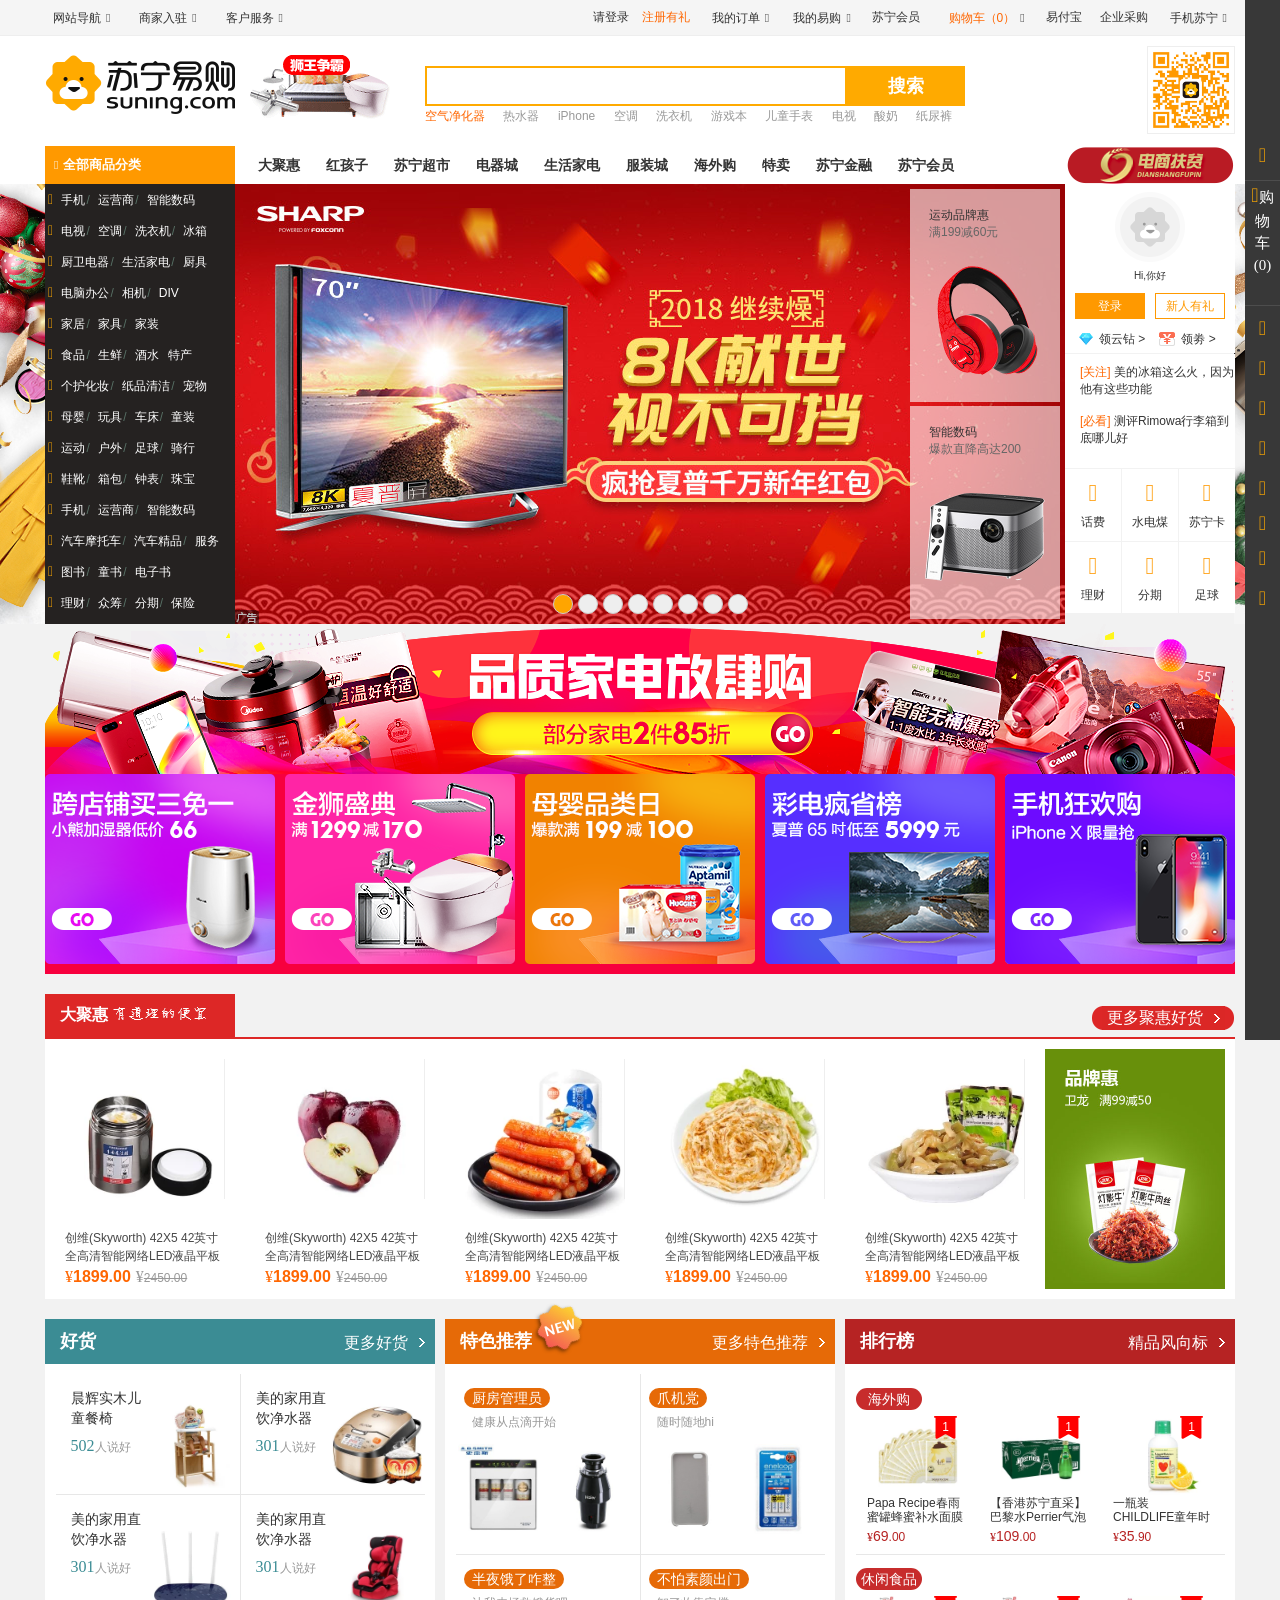
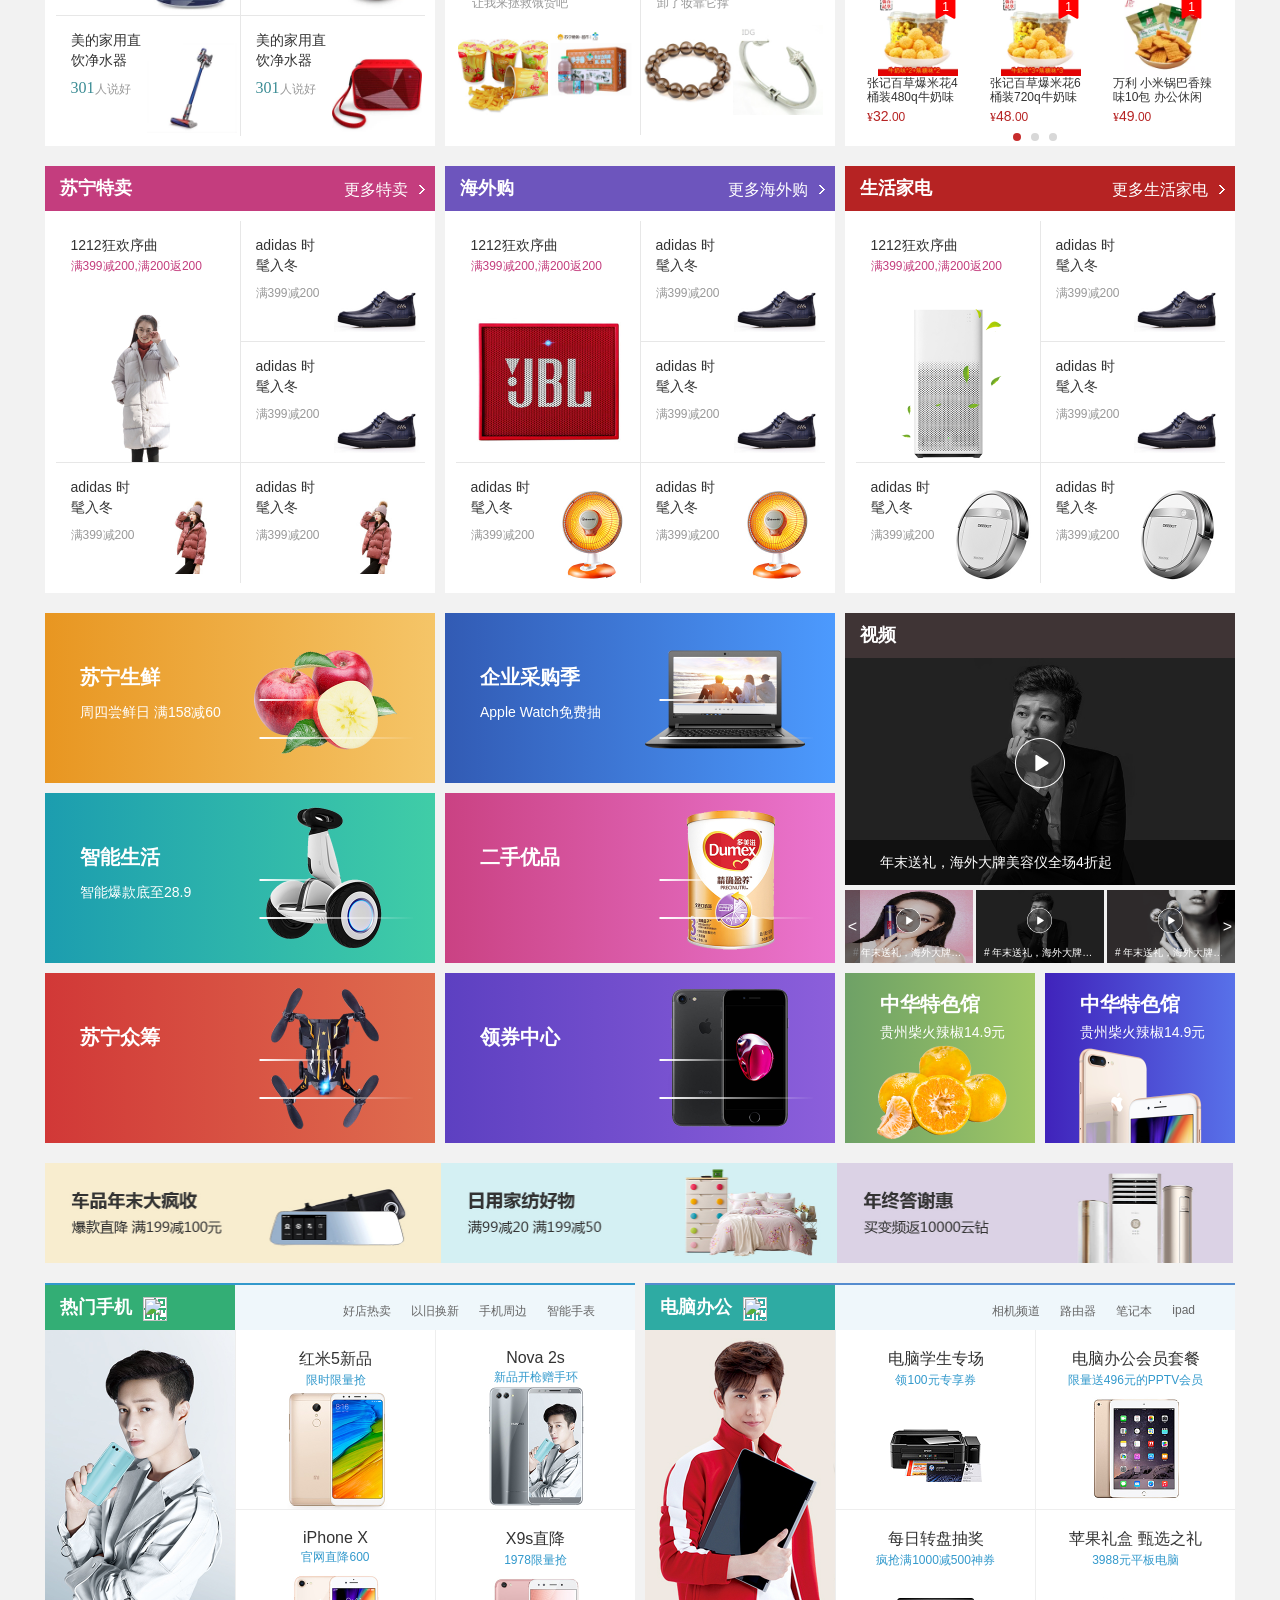
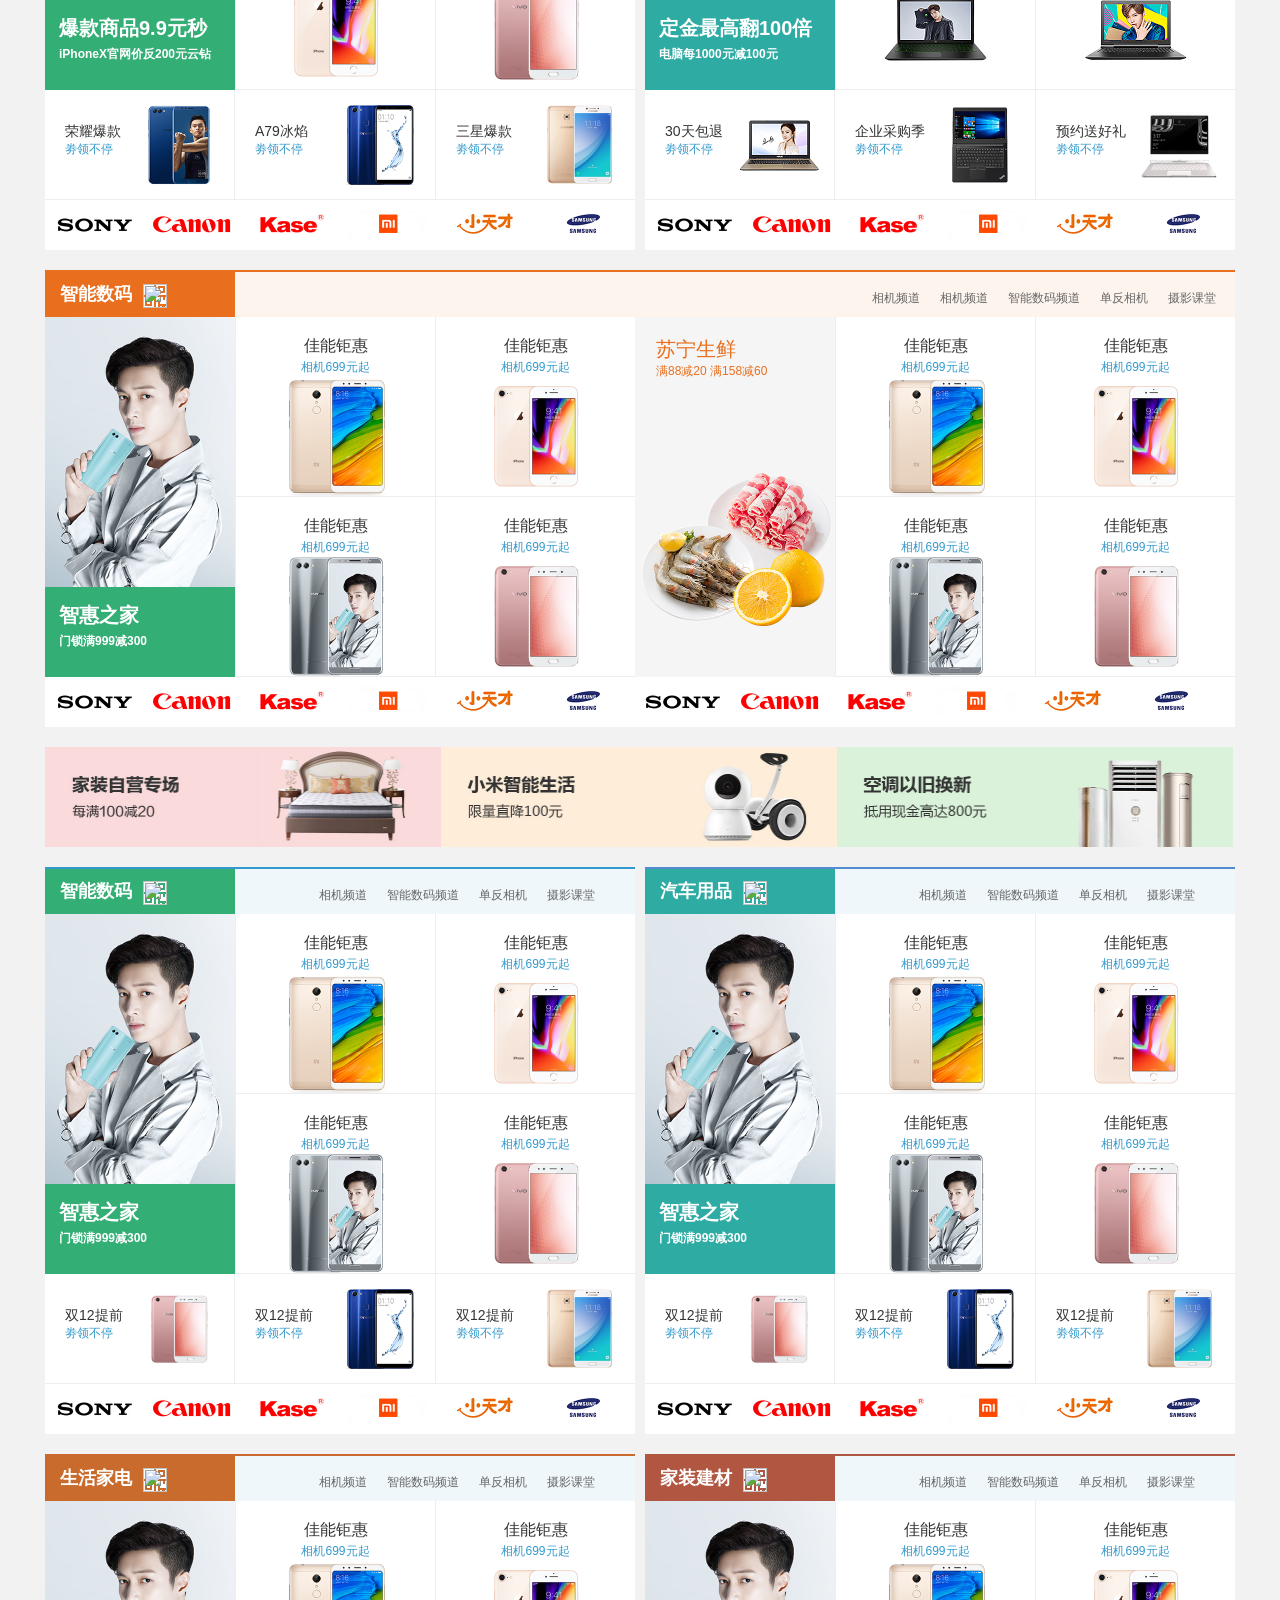
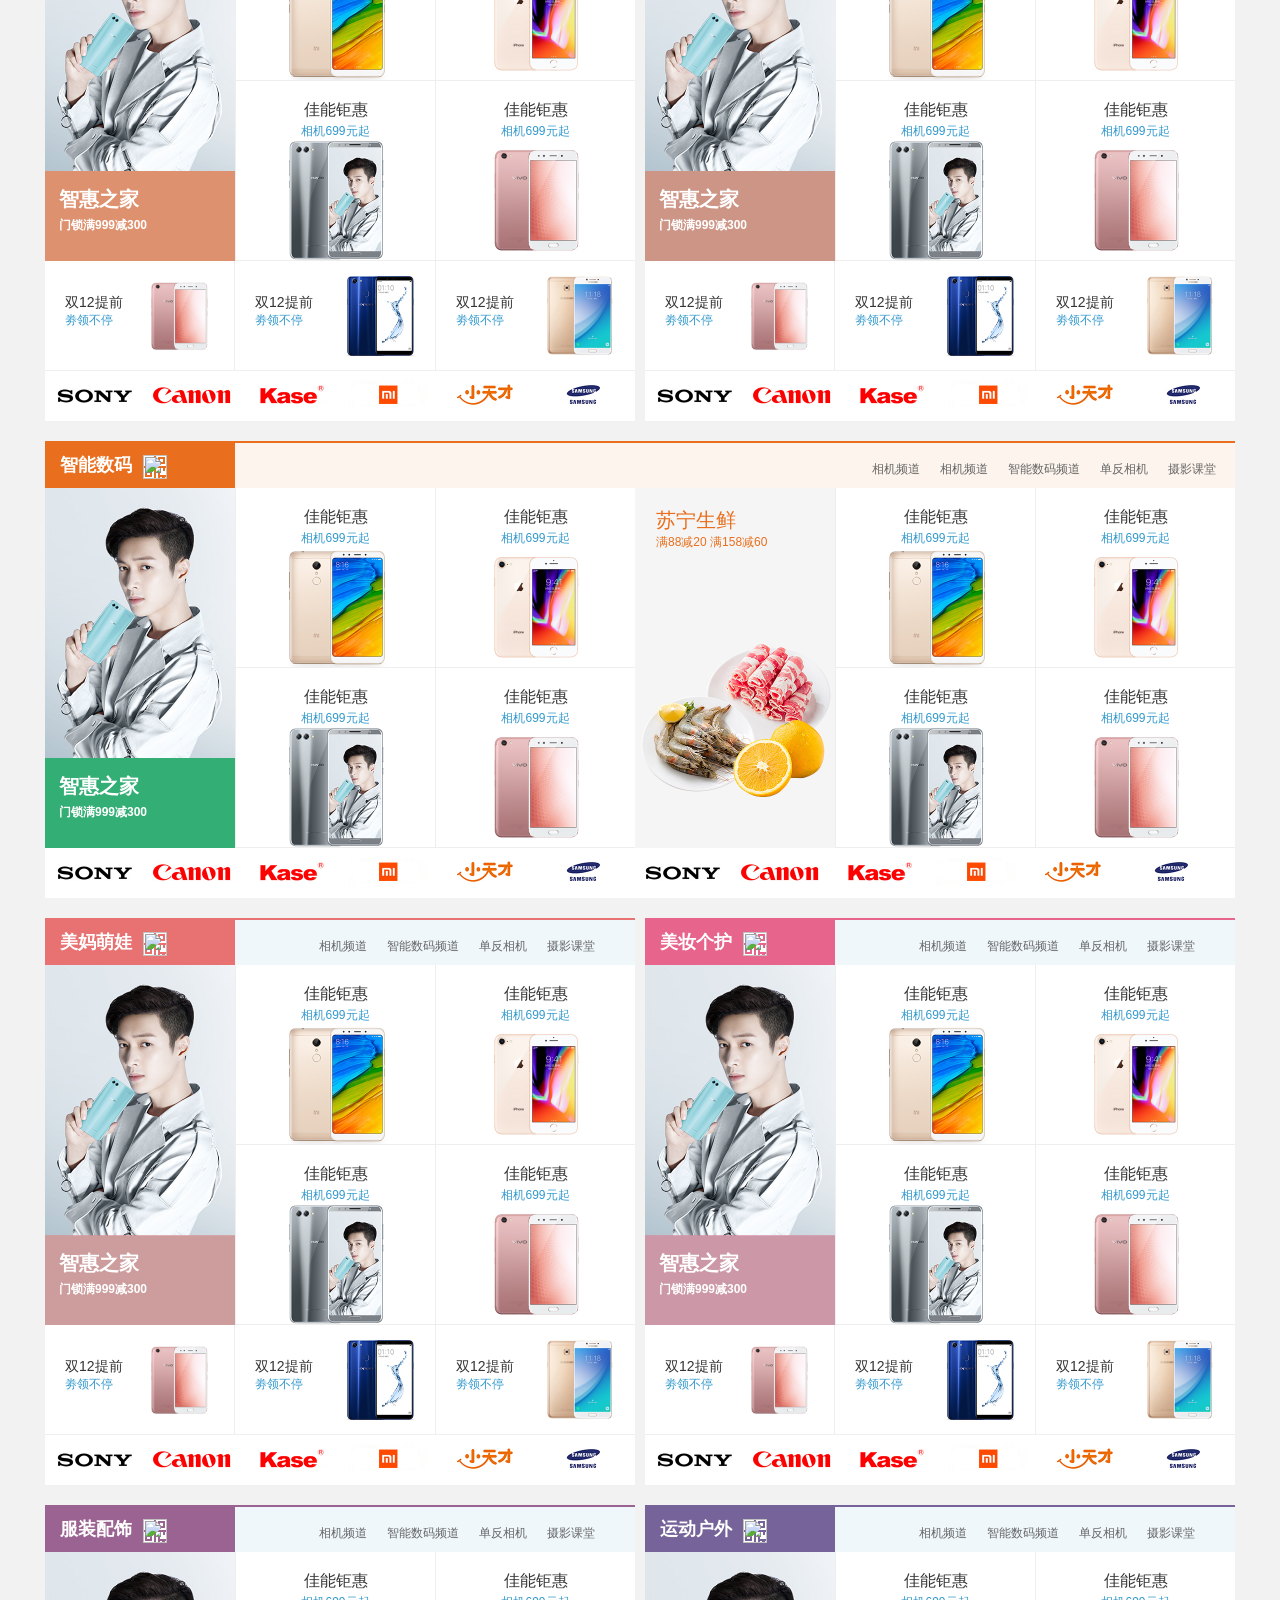
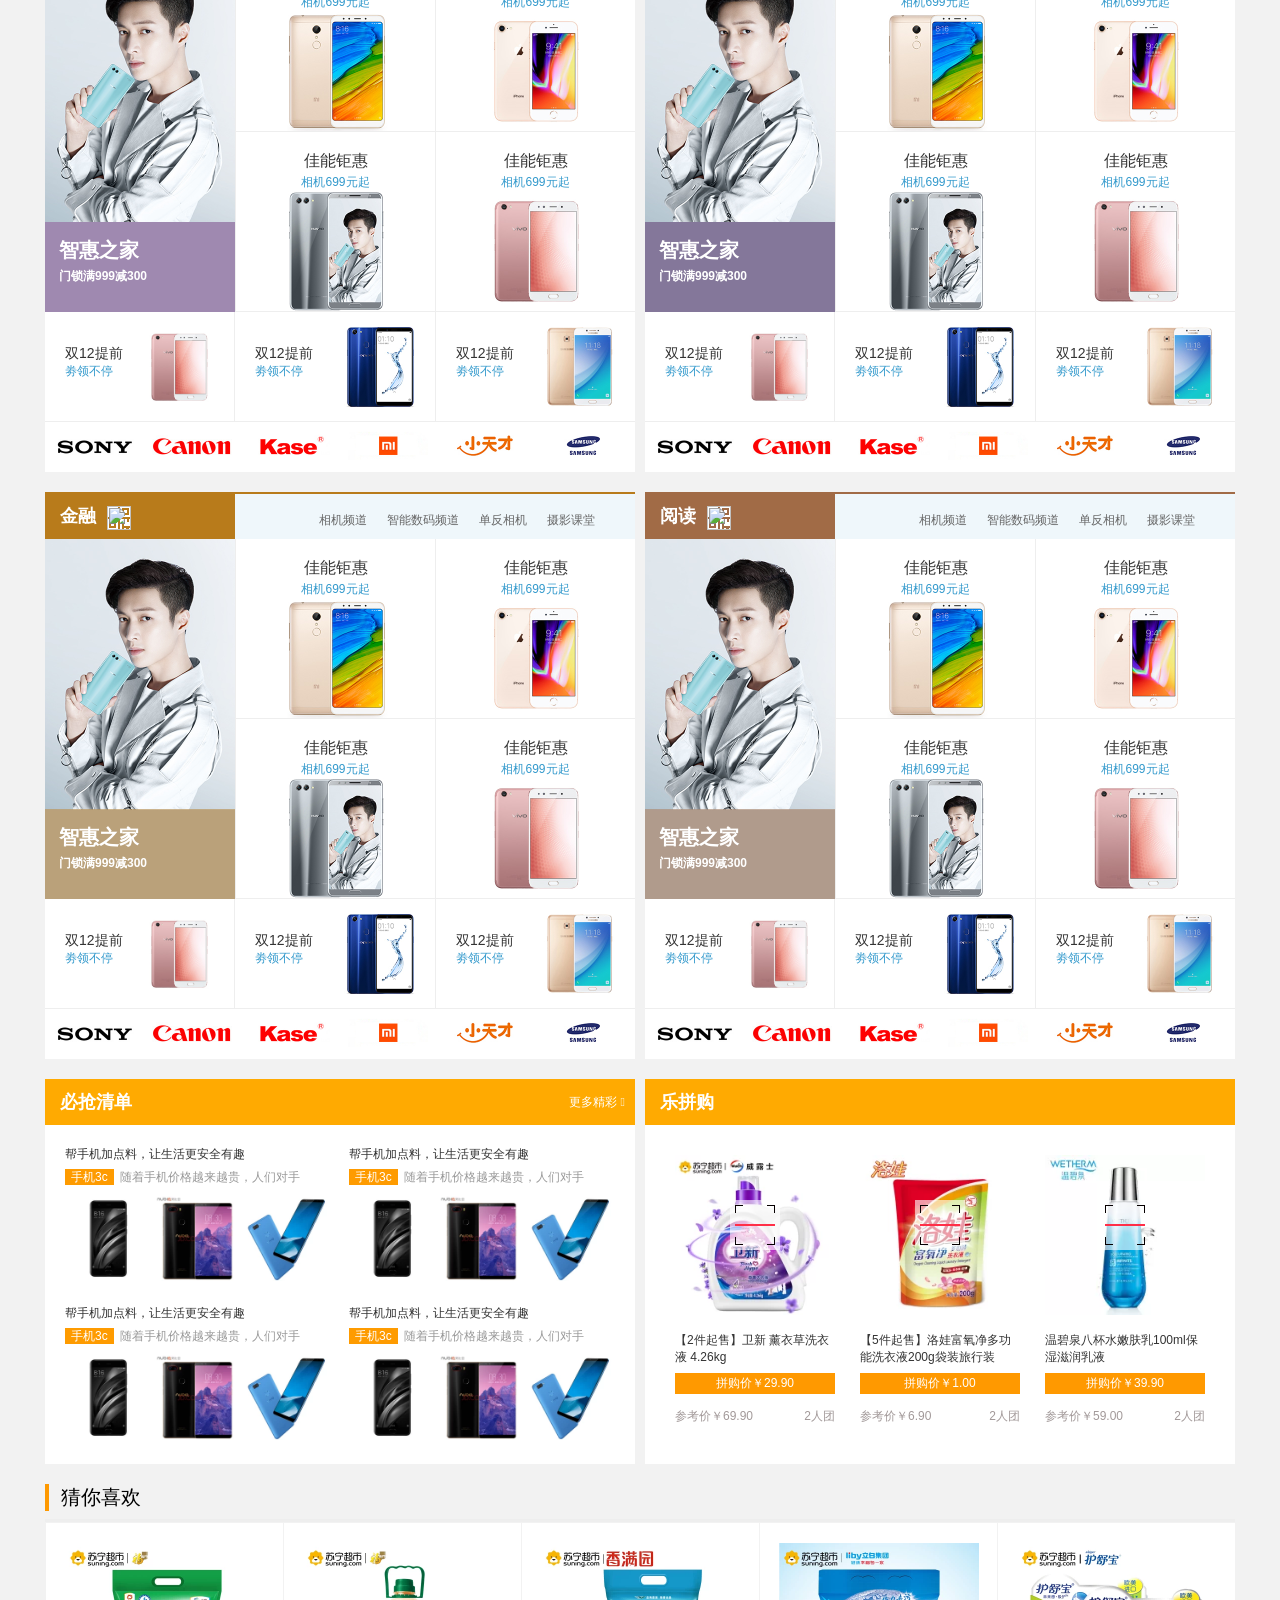
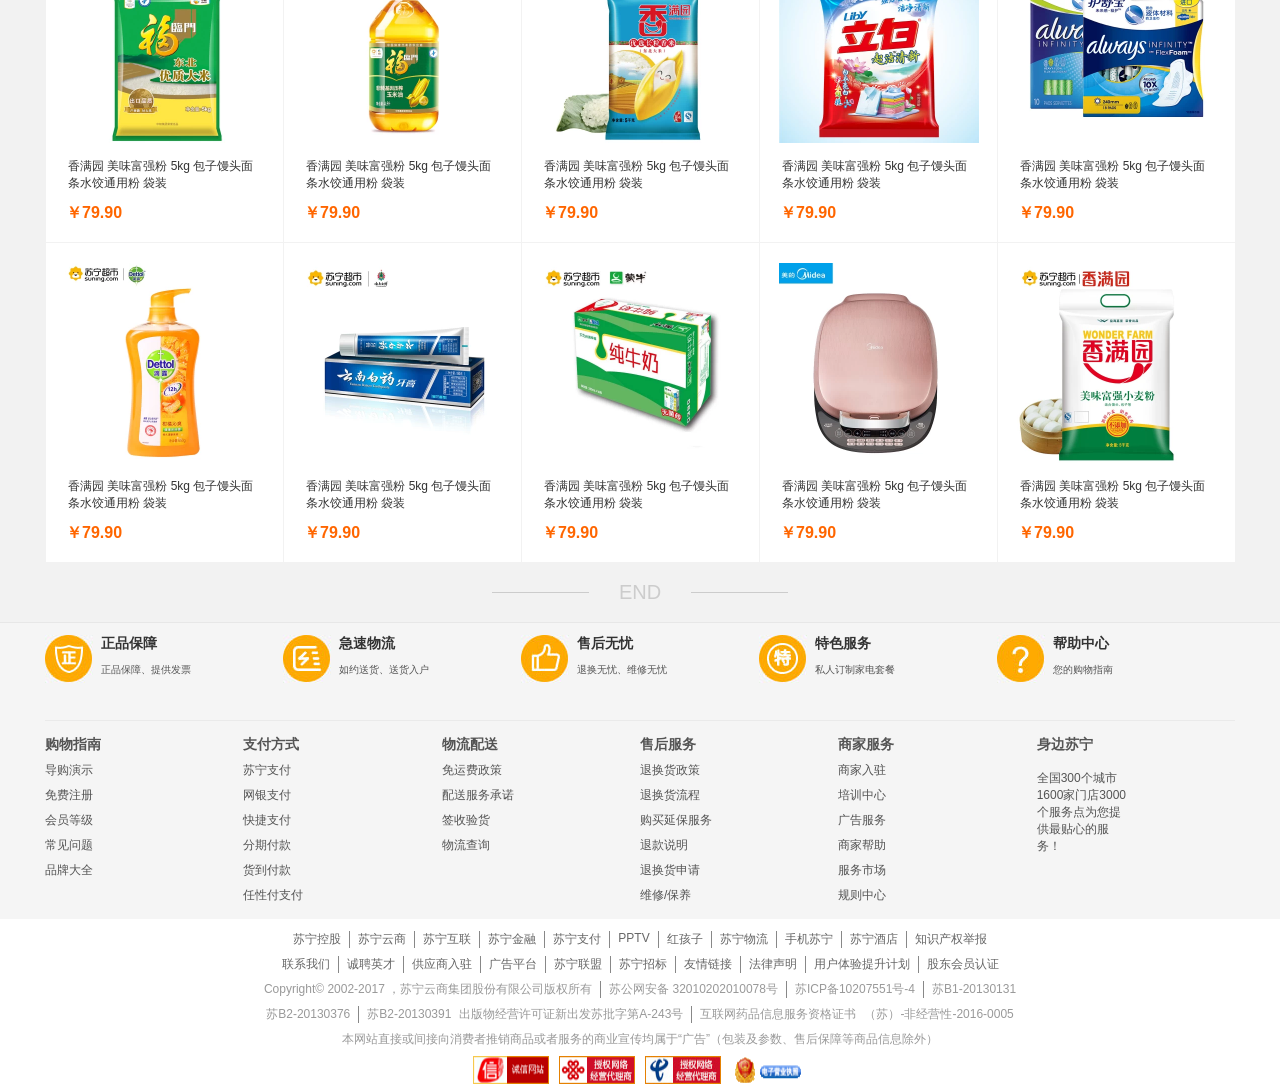
==== commit a414336f: "201839su" ====
--- a/index.html
+++ b/index.html
@@ -6,9 +6,45 @@
 	<link rel="stylesheet" href="css/suning.css">
 	<link rel="shortcut icon" href="img/favicon.ico" />
 	<script src="js/animate.js"></script>
+	<link rel="stylesheet" href="https://at.alicdn.com/t/font_525810_jdii4sxao3bu766r.css">
+	<script src="js/jquery-3.3.1.js"></script>
 </head>
 <body>
-	<div class="beijing">
+<div class="fixed">
+	<ul>
+		<li><a href="" class="oone"><i class="iconfont">&#xe613;</i></a></li>
+		<li><a href="" class="ttwo"><i class="iconfont">&#xe64a;</i>购物车(0)</a></li>
+		<li class="si">
+			<a href="">
+				<i class="iconfont">&#xe664;</i>
+				<div class="block" style="left:0;">消息</div>
+			</a>
+		</li>
+		<li class="si">
+			<a href="">
+				<i class="iconfont">&#xe60f;</i>
+				<div class="block">理财</div>
+			</a>
+		</li>
+		<li class="si">
+			<a href="">
+				<i class="iconfont">&#xe610;</i>
+				<div class="block">足迹</div>
+			</a>
+		</li>
+		<li class="si"><a href=""><i class="iconfont">&#xe614;</i><div class="block">签到</div></a></li>
+		<li class="san">
+			<a href="">
+				<i class="iconfont">&#xe616;</i>
+				<div class="block1">在线咨询</div>
+			</a>
+		</li>
+		<li class="san"><a href=""><i class="iconfont">&#xe623;</i><div class="block1">意见反馈</div></a></li>
+		<li><a href="" class="jiu"><i class="iconfont">&#xe656;</i></a></li>
+		<li class="san"><a href=""><i class="iconfont">&#xe685;</i><div class="block1">回到顶部</div></a></li>
+	</ul>
+</div>
+<div class="beijing">
 		<!-- 导航开始 -->
 		<header>
 			<div class="header-box">
--- a/css/suning.css
+++ b/css/suning.css
@@ -11,6 +11,131 @@
   url('https://at.alicdn.com/t/font_495407_g1atjg50tap833di.woff') format('woff'),
   url('https://at.alicdn.com/t/font_495407_g1atjg50tap833di.ttf') format('truetype'),
   url('https://at.alicdn.com/t/font_495407_g1atjg50tap833di.svg#iconfont') format('svg');
+}
+.fixed{
+	width: 35px;
+	height: 100%;
+	padding-top: 140px;
+	background: #383838;
+	text-align: center;
+	position: fixed;
+	top: 0;
+	right: 0;
+	z-index: 99;
+}
+.fixed li{
+	width:35px;
+	height: 30px;
+	margin-bottom: 10px;
+	z-index: 99999999999;
+}
+.fixed li:nth-child(2){
+	height: 115px;
+}
+.fixed li:nth-child(3){
+	margin-top: 18px;
+}
+.fixed li a{
+	display: block;
+	width: 100%;
+	height: 100%;
+	z-index: 99999;
+}
+.fixed ul li a .iconfont{
+	font-size: 20px;
+	color: #FFAA00;
+	line-height: 30px;
+}
+.fixed ul li .oone{
+	display: block;
+	width: 29px;
+	height: 35px;
+	padding: 0 3px 5px;
+	text-align: center;
+	border-bottom: 1px solid #4D4D4D;
+	z-index: 10;
+}
+.fixed ul li .ttwo{
+	display: block;
+	width: 29px;
+	height: 115px;
+	font-size: 15px;
+	color: #fff;
+	font-family: '隶书';
+	line-height: 22px;
+	padding: 0 3px 10px;
+	border-bottom: 1px solid #4D4D4D;
+	margin-bottom: 10px;
+}
+.ttwo:hover{
+	background: #FFAA01;
+}
+.ttwo a .iconfont{
+	color: #fff;
+}
+.fixed li.si{
+	width:35px;
+	height: 30px;
+	margin-bottom: 10px;
+	position: relative;
+	z-index: 0;
+}
+.fixed li.si a{
+	background: #383838;
+}
+.fixed li.si a:hover{
+	background: #ffaa00;
+}
+.fixed li.si:nth-child(1){
+	margin-top: 10px;
+}
+.fixed li.si.active{
+	z-index: 1000000;
+}
+.fixed li.si .block{
+	width: 47px;
+	height: 30px;
+	font-size: 12px;
+	background-color: #383838;
+	text-align: center;
+	line-height: 30px;
+	position: absolute;
+	top: 0;
+	color: #FFAA01;
+	z-index: -100000000;
+}
+.fixed li.si.active .block{
+	background: #FFAA01;
+	color: #383838;
+}
+.fixed li.san{
+	display: block;
+	width: 35px;
+	height: 30px;
+	margin-bottom: 5px;
+	position: relative;
+}
+.fixed li.san a{
+	background: #383838;
+}
+.fixed li.san .block1{
+	width: 75px;
+	height: 30px;
+	font-size: 12px;
+	background-color: #383838;
+	text-align: center;
+	line-height: 30px;
+	position: absolute;
+	top: 0;
+	color: #FFAA01;
+	z-index: -100000000;
+}
+.fixed li.san.active .block1{
+	background: #FFAA01;
+	color: #383838;
+}
+.fixed li.san a:hover{
+	background: #FFAA01;
 }
 header{
 	width: 100%;
